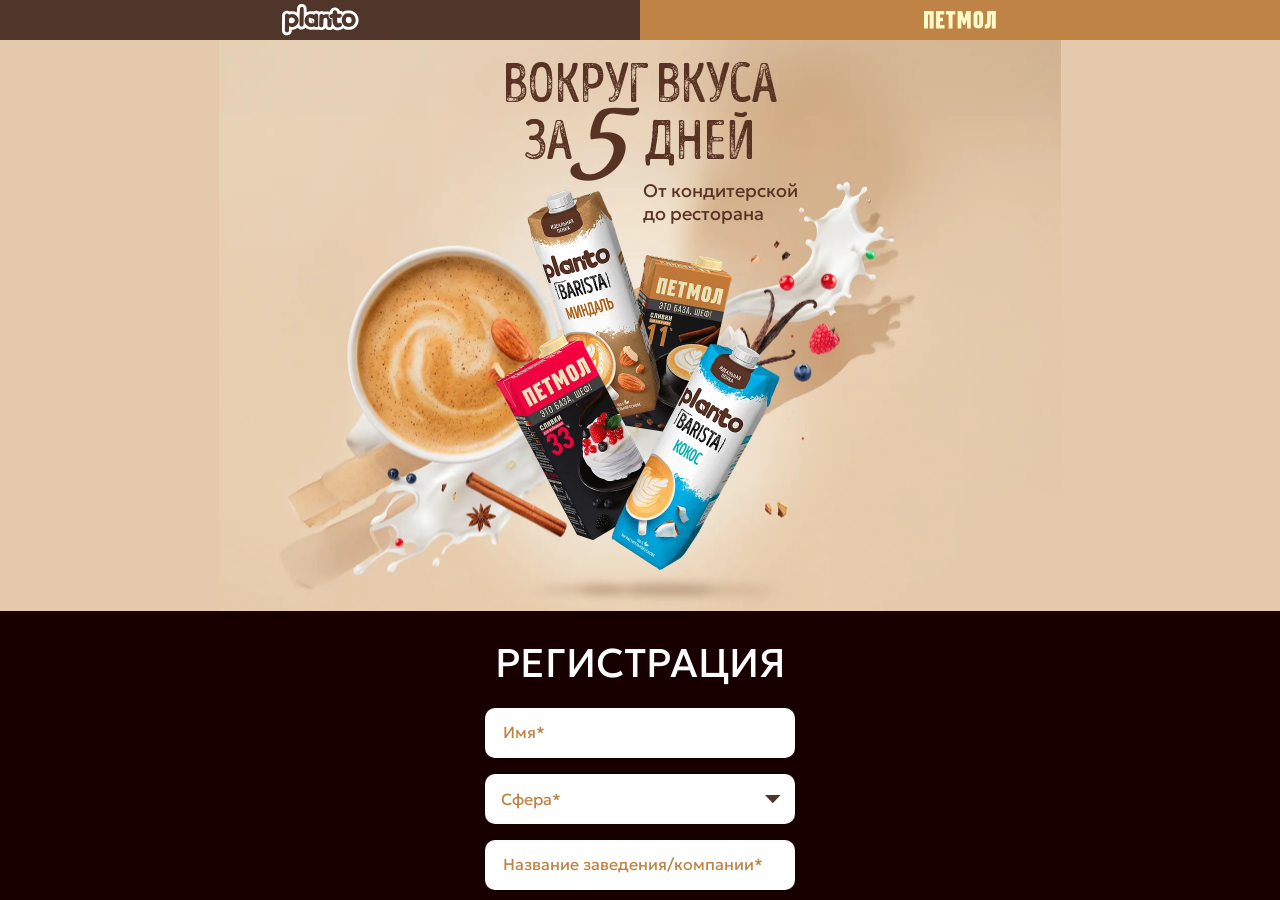
==== registration.html @ fcbcad09 "registration page" ====
<!doctype html>
<html lang="ru">
  <head>
    <meta charset="UTF-8" />
    <meta name="viewport" content="width=device-width, initial-scale=1.0" />
    <meta http-equiv="X-UA-Compatible" content="IE=edge" />
    <meta name="theme-color" content="#EBDBCA" />
    <meta name="description" content="Вокруг вкуса за 5 дней" />
    <link rel="icon" type="image/x-icon" href="./assets/img/favicon.ico" />
    <link rel="stylesheet" type="text/css" href="./assets/css/choices.min.css" />
    <link rel="stylesheet" type="text/css" href="./assets/css/styles.min.css?v=1.0" />
    <title>Вокруг вкуса за 5 дней</title>
  </head>
  <body>
    <div class="body">
      <!--PRELOADER-->
      <div class="preloader" data-preloader>
        <div class="preloader-content">
          <img src="./assets/img/header/planto.svg" alt="Planto" width="120" />
          <img src="./assets/img/header/petmol.svg" alt="Petmol" width="140" />
        </div>
      </div>

      <!--HEADER-->
      <header class="header">
        <a href="https://planto-club.ru/" target="_blank" class="inner">
          <img src="./assets/img/header/planto.svg" alt="Planto" width="77" />
        </a>
        <a href="https://mypetmol.ru/" target="_blank" class="inner">
          <img src="./assets/img/header/petmol.svg" alt="Petmol" width="72" />
        </a>
      </header>

      <main class="main">
        <!--SECTION HERO-->
        <section class="section section--hero">
          <h1 class="hero-title">ВОКРУГ ВКУСА <br />ЗА <span>5</span> ДНЕЙ</h1>
          <p class="hero-subtitle">От кондитерской <br />до&nbsp;ресторана</p>
          <img src="./assets/img/hero/image.webp" class="hero-image" alt="" />
        </section>

        <!--SECTION FORM-->
        <section class="section section--form">
          <div class="container">
            <h2 class="title">Регистрация</h2>

            <script>
              const registerSubmit = e => {
                e.preventDefault();
                const formData = new FormData(e.target);
                const json = Object.fromEntries(formData.entries());
                console.log(json);
              };
            </script>

            <form action="#" class="form" novalidate onsubmit="registerSubmit(event)">
              <label class="label">
                <input type="text" name="name" class="input" required placeholder="&nbsp;" />
                <p class="placeholder">Имя*</p>
              </label>

              <label class="label label--select">
                <select name="sphere" class="input" data-select required data-select-collection="sphere">
                  <option value="" selected disabled hidden>Сфера*</option>
                  <option value="horeca">Horeca</option>
                  <option value="sphere2">Сфера 2</option>
                  <option value="sphere3">Сфера 3</option>
                </select>
              </label>

              <!--Коллекция полей для horeca-->
              <fieldset data-collection="sphere" data-collection-name="horeca">
                <fieldset>
                  <p class="radio-description">Используете растительные <br />напитки в бизнесе?</p>
                  <label class="label label--radio">
                    <input type="radio" name="some-name1" class="radio" value="Да" />
                    <p class="label__text">Да</p>
                  </label>
                  <label class="label label--radio">
                    <input type="radio" name="some-name1" class="radio" value="Нет" />
                    <p class="label__text">Нет</p>
                  </label>
                </fieldset>

                <fieldset>
                  <p class="radio-description">Потребление сливок <br />в&nbsp;бизнесе.</p>
                  <label class="label label--radio">
                    <input type="radio" name="some-name2" class="radio" value="Да" />
                    <p class="label__text">Да</p>
                  </label>
                  <label class="label label--radio">
                    <input type="radio" name="some-name2" class="radio" value="Нет" />
                    <p class="label__text">Нет</p>
                  </label>
                </fieldset>

                <label class="label">
                  <input type="text" name="liters" class="input" inputmode="decimal" placeholder="&nbsp;" />
                  <p class="placeholder">Количество литров</p>
                </label>
              </fieldset>

              <!--Коллекция полей для sphere2-->
              <fieldset data-collection="sphere" data-collection-name="sphere2">
                <p>Добавить поля для сферы 2 ...</p>
              </fieldset>

              <!--Коллекция полей для sphere3-->
              <fieldset data-collection="sphere" data-collection-name="sphere3">
                <p>Добавить поля для сферы 3 ...</p>
              </fieldset>

              <label class="label">
                <input type="text" name="company-name" class="input" required placeholder="&nbsp;" />
                <p class="placeholder">Название заведения/компании*</p>
              </label>

              <label class="label">
                <input type="text" name="company-face" class="input" required placeholder="&nbsp;" />
                <p class="placeholder">Юр.Лицо Компании*</p>
              </label>

              <label class="label label--select">
                <select name="position" class="input" data-select required>
                  <option value="" selected disabled hidden>Должность*</option>
                  <option value="boss">Директор</option>
                  <option value="driver">Водитель</option>
                  <option value="barista">Бариста</option>
                </select>
              </label>

              <label class="label">
                <input type="email" name="email" class="input" required placeholder="&nbsp;" />
                <p class="placeholder">Емейл*</p>
              </label>

              <label class="label">
                <input type="tel" name="phone" class="input" placeholder="&nbsp;" />
                <p class="placeholder">Телефон</p>
              </label>

              <label class="label label--checkbox">
                <input type="checkbox" name="confirmation" class="checkbox" required />
                <p class="label__text">
                  <span
                    >Нажимая на&nbsp;кнопку, вы&nbsp;даете согласие на&nbsp;обработку персональных данных, которая осуществляется в&nbsp;соответствии
                    с&nbsp; <a href="#">Политикой конфиденциальности</a>
                  </span>
                </p>
              </label>

              <label class="label label--checkbox">
                <input class="checkbox" required type="checkbox" name="confirmation2" />
                <p class="label__text">
                  <span>Я соглашаюсь с&nbsp;<a href="#">Пользовательским соглашением</a></span>
                </p>
              </label>

              <button type="submit" class="button full"><span>Отправиль</span></button>
            </form>
          </div>
        </section>
      </main>

      <!--FOOTER-->
      <footer class="footer">
        <ul class="footer-navigation">
          <li><a href="#" target="_blank">Политика конфиденциальности</a></li>
          <li><a href="#" target="_blank">Пользовательское соглашение</a></li>
          <li><a href="#" target="_blank">Согласие на обработку персданных</a></li>
        </ul>

        <ul class="footer-links">
          <li><a href="https://planto-club.ru/" target="_blank">planto-club.ru</a></li>
          <li><a href="https://mypetmol.ru/" target="_blank">mypetmol.ru</a></li>
        </ul>
      </footer>

      <!--COOKIE MESSAGE-->
      <div class="cookie-message" data-cookie-message>
        <button class="popup-close" data-close-cookie></button>
        <p>
          Сайт использует Cookie, что&nbsp;позволяет&nbsp;получать информацию о&nbsp;вас. Продолжая использовать сайт, вы&nbsp;соглашаетесь
          с&nbsp;обработкой персональных данных, собираемых с&nbsp;использованием метрических программ в&nbsp;целях анализа посещения&nbsp;сайта.
        </p>
        <div class="buttons">
          <button type="button " class="button black" data-accept-cookie><span>Принимаю</span></button>
          <a href="#" class="button"><span>Пользовательское соглашение</span></a>
        </div>
      </div>
    </div>

    <!--POPUPS-->
    <div class="backdrop" data-backdrop>
      <div class="popup" data-popup>
        <!--AUTH POPUP-->
        <div class="popup-content" id="cookie">
          <button class="popup-close" data-popup-close></button>
          <p class="popup-text">
            Сайт использует Cookie, что&nbsp;позволяет получать информацию о&nbsp;вас. Продолжая использовать сайт, вы&nbsp;соглашаетесь
            с&nbsp;обработкой персональных данных, собираемых с&nbsp;использованием метрических программ в&nbsp;целях анализа посещения сайта.
          </p>
        </div>

        <!--AUTH POPUP-->
        <div class="popup-content" id="test">
          <button class="popup-close" data-popup-close></button>
          <p class="popup-text">
            Сайт использует Cookie, что&nbsp;позволяет получать информацию о&nbsp;вас. Продолжая использовать сайт, вы&nbsp;соглашаетесь
            с&nbsp;обработкой персональных данных, собираемых с&nbsp;использованием метрических программ в&nbsp;целях анализа посещения сайта.
          </p>
        </div>
      </div>
    </div>

    <script src="./assets/js/plugins/iMask.js"></script>
    <script src="./assets/js/plugins/choices.min.js"></script>
    <script src="./assets/js/scripts.js" type="module" defer></script>
  </body>
</html>
---- assets/css/choices.min.css ----
.choices{position:relative;overflow:hidden;margin-bottom:var(--choices-guttering, 24px);font-size:var(--choices-font-size-lg, 16px)}.choices:focus{outline:0}.choices:last-child{margin-bottom:0}.choices.is-open{overflow:visible}.choices.is-disabled :is(.choices__inner,.choices__input){background-color:var(--choices-bg-color-disabled, #eaeaea);cursor:not-allowed!important;-webkit-user-select:none;user-select:none}.choices.is-disabled .choices__item{cursor:not-allowed;color:var(--choices-item-disabled-color, #fff)}.choices [hidden]{position:absolute;inset:0;pointer-events:none;opacity:0}.choices[data-type*=select-one]{cursor:pointer}.choices[data-type*=select-one] .choices__inner{padding-bottom:var(--choices-inner-one-padding, 7.5px)}.choices[data-type*=select-one] .choices__input{display:block;width:var(--choices-width, 100%);padding:var(--choices-dropdown-item-padding, 10px);border-bottom:var(--choices-base-border, 1px solid) var(--choices-keyline-color, #ddd);background-color:var(--choices-bg-color-dropdown, #fff);margin:0}.choices[data-type*=select-one] .choices__button{background-image:var(--choices-icon-cross-inverse, url("[data-uri]"));padding:0;background-size:8px;position:absolute;top:50%;right:0;margin-top:-10px;margin-right:25px;height:20px;width:20px;border-radius:10em;opacity:.25}.choices[data-type*=select-one] .choices__button:is(:hover,:focus){opacity:var(--choices-button-opacity-hover, 1)}.choices[data-type*=select-one] .choices__button:focus{box-shadow:0 0 0 2px var(--choices-highlight-color, #005F75)}.choices[data-type*=select-one] .choices__item[data-placeholder] .choices__button{display:none}.choices[data-type*=select-one]::after{content:"";height:0;width:0;border-style:solid;border-color:var(--choices-text-color, #333) transparent transparent transparent;border-width:var(--choices-arrow-size, 5px);position:absolute;right:var(--choices-arrow-right, 11.5px);top:50%;margin-top:var(--choices-arrow-margin-top, -2.5px);pointer-events:none}.choices[data-type*=select-one].is-open::after{border-color:transparent transparent var(--choices-text-color, #333);margin-top:var(--choices-arrow-margin-top-open, -7.5px)}.choices[data-type*=select-one][dir=rtl]::after{left:11.5px;right:auto}.choices[data-type*=select-one][dir=rtl] .choices__button{right:auto;left:0;margin-left:25px;margin-right:0}.choices:is([data-type*=select-multiple],[data-type*=text]) .choices__inner{cursor:text}.choices:is([data-type*=select-multiple],[data-type*=text]) .choices__button{position:relative;display:inline-block;margin:0 calc(var(--choices-button-offset, 8px)*-.5)0 var(--choices-button-offset, 8px);padding-left:calc(var(--choices-button-offset, 8px)*2);border-left:1px solid color-mix(in srgb,var(--choices-primary-color, #005F75) 90%,var(--choices-darken, black));background-image:var(--choices-icon-cross, url("[data-uri]"));background-size:var(--choices-button-dimension, 8px);width:var(--choices-button-dimension, 8px);line-height:var(--choices-button-line-height, 1);border-radius:var(--choices-button-border-radius, 0);opacity:var(--choices-button-opacity, 0.75)}.choices:is([data-type*=select-multiple],[data-type*=text]) .choices__button:is(:hover,:focus){--choices-button-opacity:var(--choices-button-opacity-hover, 1)}.choices__inner{display:inline-block;vertical-align:top;width:var(--choices-width, 100%);background-color:var(--choices-bg-color, #f9f9f9);padding:var(--choices-inner-padding, 7.5px 7.5px 3.75px);border:var(--choices-base-border, 1px solid) var(--choices-keyline-color, #ddd);border-radius:var(--choices-border-radius, 2.5px);font-size:var(--choices-font-size-md, 14px);min-height:var(--choices-input-height, 44px);overflow:hidden}.is-focused .choices__inner,.is-open .choices__inner{border-color:color-mix(in srgb,var(--choices-keyline-color, #ddd) 85%,var(--choices-darken, black))}.is-open .choices__inner{border-radius:var(--choices-border-radius, 2.5px) var(--choices-border-radius, 2.5px)0 0}.is-invalid .choices__inner{border-color:var(--choices-invalid-color, #d33141)}.is-flipped.is-open .choices__inner{border-radius:0 0 var(--choices-border-radius, 2.5px) var(--choices-border-radius, 2.5px)}.choices__list{margin:0;padding-left:0;list-style:none}.choices__list--single{display:inline-block;padding:var(--choices-list-single-padding, 4px 16px 4px 4px)}[dir=rtl] .choices__list--single{padding-right:4px;padding-left:16px}.choices__list--single,.choices__list--single .choices__item{width:var(--choices-width, 100%)}.choices__list--multiple{display:inline}.choices__list--multiple .choices__item{display:inline-block;vertical-align:middle;border-radius:var(--choices-border-radius-item, 20px);padding:var(--choices-multiple-item-padding, 4px 10px);font-size:var(--choices-font-size-sm, 12px);font-weight:500;margin-right:var(--choices-multiple-item-margin, 3.75px);margin-bottom:var(--choices-multiple-item-margin, 3.75px);background-color:var(--choices-primary-color, #005F75);border:1px solid color-mix(in srgb,var(--choices-primary-color, #005F75) 95%,var(--choices-darken, black));color:var(--choices-item-color, #fff);word-break:break-all;box-sizing:border-box}.choices__list--multiple .choices__item[data-deletable]{padding-right:5px}[dir=rtl] .choices__list--multiple .choices__item{margin-right:0;margin-left:var(--choices-multiple-item-margin, 3.75px)}.choices__list--multiple .choices__item.is-highlighted{background-color:color-mix(in srgb,var(--choices-primary-color, #005F75) 95%,var(--choices-darken, black));border:1px solid color-mix(in srgb,var(--choices-primary-color, #005F75) 90%,var(--choices-darken, black))}.is-disabled .choices__list--multiple .choices__item{background-color:color-mix(in srgb,var(--choices-disabled-color, #eaeaea) 75%,var(--choices-darken, black));border:1px solid color-mix(in srgb,var(--choices-disabled-color, #eaeaea) 65%,var(--choices-darken, black))}.choices__list--dropdown,.choices__list[aria-expanded]{display:none;z-index:var(--choices-z-index, 1);position:absolute;width:var(--choices-width, 100%);background-color:var(--choices-bg-color-dropdown, #fff);border:var(--choices-base-border, 1px solid) var(--choices-keyline-color, #ddd);top:100%;margin-top:-1px;border-bottom-left-radius:var(--choices-border-radius, 2.5px);border-bottom-right-radius:var(--choices-border-radius, 2.5px);overflow:hidden;word-break:break-all}.is-active.choices__list--dropdown,.is-active.choices__list[aria-expanded]{display:block}.is-open .choices__list--dropdown,.is-open .choices__list[aria-expanded]{border-color:color-mix(in srgb,var(--choices-keyline-color, #ddd) 85%,var(--choices-darken, black))}.is-flipped .choices__list--dropdown,.is-flipped .choices__list[aria-expanded]{top:auto;bottom:100%;margin-top:0;margin-bottom:-1px;border-radius:.25rem .25rem 0 0}.choices__list--dropdown .choices__list,.choices__list[aria-expanded] .choices__list{position:relative;max-height:300px;overflow:auto;-webkit-overflow-scrolling:touch;will-change:scroll-position}.choices__list--dropdown .choices__item,.choices__list[aria-expanded] .choices__item{position:relative;padding:var(--choices-dropdown-item-padding, 10px);font-size:var(--choices-font-size-md, 14px)}[dir=rtl] .choices__list--dropdown .choices__item,[dir=rtl] .choices__list[aria-expanded] .choices__item{text-align:right}@media (min-width:640px){.choices__list--dropdown .choices__item--selectable.is-highlighted[data-select-text],.choices__list[aria-expanded] .choices__item--selectable.is-highlighted[data-select-text]{padding-right:100px}.choices__list--dropdown .choices__item--selectable.is-highlighted[data-select-text]::after,.choices__list[aria-expanded] .choices__item--selectable.is-highlighted[data-select-text]::after{content:attr(data-select-text);font-size:var(--choices-font-size-sm, 12px);position:absolute;right:10px;top:50%;transform:translateY(-50%)}[dir=rtl] .choices__list--dropdown .choices__item--selectable.is-highlighted[data-select-text],[dir=rtl] .choices__list[aria-expanded] .choices__item--selectable.is-highlighted[data-select-text]{text-align:right;padding-left:100px;padding-right:10px}[dir=rtl] .choices__list--dropdown .choices__item--selectable.is-highlighted[data-select-text]::after,[dir=rtl] .choices__list[aria-expanded] .choices__item--selectable.is-highlighted[data-select-text]::after{right:auto;left:10px}}.choices__list--dropdown .choices__item--selectable.is-selected::after,.choices__list[aria-expanded] .choices__item--selectable.is-selected::after{content:none!important}.choices__list--dropdown .choices__item--selectable.is-highlighted,.choices__list--dropdown .choices__item--selectable.is-selected,.choices__list[aria-expanded] .choices__item--selectable.is-highlighted,.choices__list[aria-expanded] .choices__item--selectable.is-selected{background-color:var(--choices-highlighted-color, #f2f2f2)}.choices__item{cursor:default}.choices__item--selectable{cursor:pointer}.choices__item--disabled{cursor:not-allowed;-webkit-user-select:none;user-select:none;opacity:.5}.choices__heading{font-weight:600;font-size:12px;padding:10px;border-bottom:1px solid color-mix(in srgb,var(--choices-keyline-color, #ddd) 90%,var(--choices-lighten, white));color:gray}.choices__button{text-indent:-9999px;appearance:none;border:0;background-color:transparent;background-repeat:no-repeat;background-position:center;cursor:pointer}.choices__button:focus,.choices__input:focus{outline:0}.choices__input{display:inline-block;vertical-align:baseline;background-color:var(--choices-bg-color, #f9f9f9);font-size:var(--choices-font-size-md, 14px);margin-bottom:var(--choices-input-margin-bottom, 5px);border:0;border-radius:0;max-width:var(--choices-width, 100%);padding:var(--choices-input-padding, 4px 0 4px 2px)}.choices__input::-webkit-search-cancel-button,.choices__input::-webkit-search-decoration,.choices__input::-webkit-search-results-button,.choices__input::-webkit-search-results-decoration{display:none}.choices__input::-ms-clear,.choices__input::-ms-reveal{display:none;width:0;height:0}[dir=rtl] .choices__input{padding-right:2px;padding-left:0}.choices__placeholder{opacity:var(--choices-placeholder-opacity, 0.5)}
---- assets/css/styles.min.css ----
:root{--font: 'geologica', 'Segoe UI', system-ui, -apple-system, Arial, sans-serif;--inter: 'introhead-b', 'Segoe UI', system-ui, sans-serif;--lifehack: 'lifehack', 'Segoe UI', system-ui, cursive, sans-serif;--fs: 14px;--lh: 1.24;--white: #ffffff;--black: #180000;--red: #ff001d;--gray: #f0f0f0;--bg: #ebdbca;--color: #583324;--light_biege: #ebdbca;--brown: #4f352a;--biege: #bf8445;--color: #583324;--invalid: #ff001d}:root{font-synthesis:none;text-rendering:optimizeLegibility;-webkit-font-smoothing:antialiased;-moz-osx-font-smoothing:grayscale;outline:none;-webkit-tap-highlight-color:rgba(0,0,0,0);-webkit-backface-visibility:hidden;backface-visibility:hidden}*,*:before,*:after{padding:0;margin:0;-webkit-box-sizing:border-box;box-sizing:border-box;-webkit-tap-highlight-color:rgba(0,0,0,0)}html,body,.body{font-family:var(--font);font-size:var(--fs);color:var(--color);font-weight:400;height:100%;z-index:0}.body{display:grid;width:100%;position:relative;min-height:100vh;grid-template-rows:auto 1fr auto;overflow-x:hidden;overflow-y:auto;-ms-scroll-chaining:none;overscroll-behavior:none;background:var(--bg);-webkit-overflow-scrolling:touch}img{display:block;-o-object-fit:cover;object-fit:cover;-webkit-user-select:none;-moz-user-select:none;-ms-user-select:none;user-select:none}h1,h2,h3,h4,h5,h6,b strong{color:inherit}a{color:inherit;text-decoration:none}ul,ol,menu{list-style:none}fieldset{border:none}button{position:relative;border:none;cursor:pointer;background:none;color:inherit}button:disabled{cursor:auto;pointer-events:none;opacity:.5}.main{display:block;-webkit-box-flex:1;-ms-flex:1;flex:1;-webkit-box-pack:center;-ms-flex-pack:center;justify-content:center;-webkit-box-align:start;-ms-flex-align:start;align-items:flex-start;-ms-flex-line-pack:start;align-content:flex-start;position:relative;width:100%;height:auto}.container{display:block;position:relative;margin:0 auto;width:100%;max-width:420px;padding:0px 16px;z-index:1}.section{display:block;width:100%;position:relative;overflow:hidden;z-index:1}.section.full{min-height:100svh}.section.visible{overflow:visible}.cookie-message{display:-webkit-box;display:-ms-flexbox;display:flex;position:fixed;width:100vw;left:0px;bottom:-1px;padding:40px;border-radius:30px 30px 0px 0px;background:var(--light_biege);-ms-flex-wrap:wrap;flex-wrap:wrap;-webkit-box-pack:center;-ms-flex-pack:center;justify-content:center;-webkit-box-align:center;-ms-flex-align:center;align-items:center;-ms-flex-line-pack:center;align-content:center;text-align:center;gap:28px;-webkit-transition:-webkit-transform .5s ease-in-out 0s;transition:-webkit-transform .5s ease-in-out 0s;transition:transform .5s ease-in-out 0s;transition:transform .5s ease-in-out 0s, -webkit-transform .5s ease-in-out 0s;-webkit-transform:translate(0%, 102%);-ms-transform:translate(0%, 102%);transform:translate(0%, 102%);z-index:100}.cookie-message.active{-webkit-transform:translate(0%, 0%);-ms-transform:translate(0%, 0%);transform:translate(0%, 0%)}.cookie-message p{max-width:940px;font-size:15px;font-weight:300;line-height:1.3}@media(min-width: 1650px){.cookie-message p{text-align:left}}.cookie-message .buttons{display:-webkit-inline-box;display:-ms-inline-flexbox;display:inline-flex;width:auto}.cookie-message .buttons .button{padding:0px 24px;min-width:295px}.preloader{display:-webkit-box;display:-ms-flexbox;display:flex;-webkit-box-pack:center;-ms-flex-pack:center;justify-content:center;-webkit-box-align:center;-ms-flex-align:center;align-items:center;-ms-flex-line-pack:center;align-content:center;position:fixed;overflow:hidden;width:100%;height:100%;left:0px;top:0px;z-index:200;background:var(--biege);-webkit-transition:1s;transition:1s;opacity:1;visibility:visible;pointer-events:all}.preloader.hidden{pointer-events:none;opacity:0}.preloader.hidden span{-webkit-transform:scale(0);-ms-transform:scale(0);transform:scale(0)}.preloader-content{display:-webkit-inline-box;display:-ms-inline-flexbox;display:inline-flex;position:relative;width:auto;-webkit-box-orient:vertical;-webkit-box-direction:normal;-ms-flex-direction:column;flex-direction:column;-webkit-box-pack:center;-ms-flex-pack:center;justify-content:center;-webkit-box-align:center;-ms-flex-align:center;align-items:center;-ms-flex-line-pack:center;align-content:center;gap:4px}@font-face{font-family:"geologica";src:url("../fonts/geologica-light.woff2") format("woff2");font-weight:300;font-style:normal;font-display:swap}@font-face{font-family:"geologica";src:url("../fonts/geologica-regular.woff2") format("woff2");font-weight:400;font-style:normal;font-display:swap}@font-face{font-family:"geologica";src:url("../fonts/geologica-semibold.woff2") format("woff2");font-weight:600;font-style:normal;font-display:swap}@font-face{font-family:"introhead-b";src:url("../fonts/introhead-b.woff2") format("woff2");font-weight:400;font-style:normal;font-display:swap}@font-face{font-family:"lifehack";src:url("../fonts/lifehack.woff2") format("woff2");font-weight:400;font-style:normal;font-display:swap}.title{display:block;width:100%;margin:0 auto;font-size:40px;line-height:1;text-align:center;font-family:var(--font);font-weight:400;text-transform:uppercase}:root{--input-font-family: var(--font);--input-font-size: 16px;--input-font-weight: 400;--input-text-transform: auto;--input-height: 50px;--input-padding: 0px 16px;--input-background: var(--white);--input-border: 2px solid var(--white);--input-border-radius: 10px;--input-color: var(--brown);--input-placeholder-color: var(--biege);--input-placeholder-opacity: 1;--invalid-border: 2px solid var(--invalid);--invalid-color: var(--invalid);--form-gap: 16px 18px}.form{display:-webkit-box;display:-ms-flexbox;display:flex;position:relative;-ms-flex-wrap:wrap;flex-wrap:wrap;width:100%;margin-left:auto;margin-right:auto;gap:var(--form-gap)}.form fieldset{display:-webkit-box;display:-ms-flexbox;display:flex;position:relative;width:100%;gap:var(--form-gap);-ms-flex-wrap:wrap;flex-wrap:wrap}.form fieldset>.inputError{margin-top:-14px}.form fieldset>.inputError span{padding:0;padding-left:6px}.form fieldset[data-collection]{display:none}.form fieldset[data-collection].active{display:-webkit-box;display:-ms-flexbox;display:flex}.label{display:block;width:100%;position:relative;z-index:1;color:inherit}.label.label--checkbox .inputError span,.label.label--radio .inputError span{padding-left:32px}.label.label--radio{display:inline-block;width:auto}.label.label--select{z-index:5}.label .label__text{display:block;padding:0px 4px;font-size:12px;font-family:var(--font);line-height:100%;font-weight:300;text-align:left;padding-bottom:5px}.label .placeholder{display:-webkit-box;display:-ms-flexbox;display:flex;position:absolute;width:0px;height:var(--input-height);left:17.5px;top:-1px;-ms-flex-wrap:wrap;flex-wrap:wrap;-webkit-box-pack:start;-ms-flex-pack:start;justify-content:flex-start;-webkit-box-align:center;-ms-flex-align:center;align-items:center;-ms-flex-line-pack:center;align-content:center;font-size:var(--input-font-size);color:var(--input-placeholder-color);opacity:var(--input-placeholder-opacity);-webkit-transform:scale(1) translate(0px, 0px);-ms-transform:scale(1) translate(0px, 0px);transform:scale(1) translate(0px, 0px);-webkit-transition:-webkit-transform .2s;transition:-webkit-transform .2s;transition:transform .2s;transition:transform .2s, -webkit-transform .2s;pointer-events:none;white-space:nowrap}.input{width:100%;height:var(--input-height);background:var(--input-background);border:var(--input-border);border-radius:var(--input-border-radius);font-family:var(--input-font-family);font-size:var(--input-font-size);font-weight:var(--input-font-weight);color:var(--input-color);padding:var(--input-padding);text-transform:var(--input-text-transform);outline:none;-webkit-appearance:none;-moz-appearance:none;appearance:none;-webkit-transition:.3s;transition:.3s;-webkit-box-shadow:none;box-shadow:none;resize:none}.input::-webkit-input-placeholder{color:var(--input-placeholder-color);opacity:var(--input-placeholder-opacity);-webkit-transition:opacity .3s ease 0s;transition:opacity .3s ease 0s}.input::-moz-placeholder{color:var(--input-placeholder-color);opacity:var(--input-placeholder-opacity);-moz-transition:opacity .3s ease 0s;transition:opacity .3s ease 0s}.input:-ms-input-placeholder{color:var(--input-placeholder-color);opacity:var(--input-placeholder-opacity);-ms-transition:opacity .3s ease 0s;transition:opacity .3s ease 0s}.input::-ms-input-placeholder{color:var(--input-placeholder-color);opacity:var(--input-placeholder-opacity);-ms-transition:opacity .3s ease 0s;transition:opacity .3s ease 0s}.input::placeholder{color:var(--input-placeholder-color);opacity:var(--input-placeholder-opacity);-webkit-transition:opacity .3s ease 0s;transition:opacity .3s ease 0s}.input:focus::-webkit-input-placeholder{opacity:0}.input:focus::-moz-placeholder{opacity:0}.input:focus:-ms-input-placeholder{opacity:0}.input:focus::-ms-input-placeholder{opacity:0}.input:focus::placeholder{opacity:0}.input.input--textarea{height:100px}.input.invalid{border:var(--invalid-border);color:var(--invalid)}.input:not(:-moz-placeholder)+.placeholder{transform:scale(0.7) translate(0px, -20px)}.input:not(:-ms-input-placeholder)+.placeholder{-ms-transform:scale(0.7) translate(0px, -20px);transform:scale(0.7) translate(0px, -20px)}.input:focus+.placeholder,.input:not(:placeholder-shown)+.placeholder{-webkit-transform:scale(0.7) translate(0px, -20px);-ms-transform:scale(0.7) translate(0px, -20px);transform:scale(0.7) translate(0px, -20px)}.input:-webkit-autofill{-webkit-box-shadow:0 0 0px 1000px rgba(0,0,0,0) inset !important;box-shadow:0 0 0px 1000px rgba(0,0,0,0) inset !important;-webkit-text-fill-color:var(--input-color) !important;font-size:var(--input-font-size) !important;font-family:var(--input-font-family) !important;-webkit-transition:background-color 9999s ease-in-out 0s;transition:background-color 9999s ease-in-out 0s}.inputError{display:block;width:100%;height:0px;position:relative;left:0px;text-align:left;overflow:hidden;-webkit-transition:.3s;transition:.3s;z-index:4;pointer-events:none}.inputError span{display:inline-block;position:relative;padding:5px 0px 0px 16px;color:var(--invalid);font-size:10px;font-family:var(--font);top:0px;left:0px}.radio,.checkbox{display:none}.radio+.label__text,.checkbox+.label__text{display:-webkit-inline-box;display:-ms-inline-flexbox;display:inline-flex;-ms-flex-wrap:wrap;flex-wrap:wrap;-webkit-box-align:center;-ms-flex-align:center;align-items:center;-ms-flex-line-pack:center;align-content:center;position:relative;padding:0px;min-height:24px;padding-left:32px;color:inherit;opacity:1;cursor:pointer;line-height:1}.radio+.label__text span,.checkbox+.label__text span{display:inline;font-size:12px;line-height:1.2}.radio+.label__text span a,.checkbox+.label__text span a{display:inline;width:auto;margin:0;text-align:left;color:var(--biege)}.radio+.label__text:before,.checkbox+.label__text:before{content:"";display:block;position:absolute;left:0px;top:0px;width:24px;height:24px;border-radius:6px;border:1px solid var(--gray);background:var(--gray);-webkit-transition:border .3s;transition:border .3s}.radio:checked+.label__text:before,.checkbox:checked+.label__text:before{background:var(--gray) url("../img/svg/checkbox.svg") no-repeat center center;background-size:100% 100%}.radio.invalid+.label__text:before,.checkbox.invalid+.label__text:before{border:1px solid var(--invalid)}.radio+.label__text{width:auto}.radio+.label__text:before{border-radius:24px;border:1px solid var(--gray);background:var(--gray)}.radio:checked+.label__text:before{background:var(--gray) url("../img/svg/radio.svg") no-repeat center center;background-size:100% 100%}.radio.invalid+.label__text:before{border:1px solid var(--invalid)}.radio-description{display:inline-block;width:auto;font-size:12px;font-weight:300;-webkit-box-flex:1;-ms-flex:1;flex:1;margin-top:-2px;padding-left:6px}.choices{background:none;border-radius:10px;width:100%;height:50px !important;background:var(--white);font-family:var(--font);text-align:left;border:none;margin:0 auto;z-index:10}.choices.is-open{border-radius:10px 10px 0px 0px}.choices.is-open.is-flipped{border-radius:0px 0px 10px 10px}.choices.is-open.is-flipped .choices__list--dropdown{border-radius:10px 10px 0px 0px !important}.choices.is-open .choices__inner{border-radius:10px 10px 0px 0px}.choices[data-type*=select-one] .choices__input{padding:0;border-bottom:none;background-color:none;margin:0;min-height:50px}.choices__inner{width:calc(100% - 40px);height:50px;text-align:left;border:none;padding:0 !important;background-color:rgba(0,0,0,0);border-radius:0px 0px 10px 10px;font-size:16px;font-weight:400;color:var(--black);overflow:hidden}.choices__list{border:none !important;overflow:hidden;padding:0px;background:none}.choices__list.choices__list--single{background:none !important;padding:0px 16px !important}.choices__list.choices__list--single>.choices__item{margin:0;height:50px;padding:0px !important;font-size:16px;margin-top:0}.choices__list--dropdown [data-choice-disabled]{display:none}.choices__list--dropdown{left:0px;width:100% !important;border-radius:0px 0px 10px 10px !important;border:none !important;border-top:none !important;font-size:16px !important;font-weight:500;text-align:left;background:var(--white) !important}.choices__list--dropdown.is-active{background:none}.choices__list--dropdown .choices__item{background:var(--white);height:auto !important;opacity:1}.choices__list--dropdown .choices__item.is-highlighted{background:rgba(0,0,0,.1) !important}.choices__item{display:block;background:none;-webkit-box-shadow:none;box-shadow:none;font-size:16px !important;width:100%;margin:0 auto;padding:0px !important;color:var(--black)}.choices__item.choices__item--selectable{display:-webkit-box;display:-ms-flexbox;display:flex;-webkit-box-pack:start;-ms-flex-pack:start;justify-content:flex-start;-webkit-box-align:center;-ms-flex-align:center;align-items:center;-ms-flex-line-pack:center;align-content:center;height:50px;padding:6px 14px !important}.choices__item:before,.choices__item:after{content:none !important}.choices[data-type*=select-one]::after{width:24px;height:24px;border:none !important;margin:0 !important;top:50%;right:10px;background:url("../img/svg/select.svg") no-repeat center center;-webkit-transform:translate(0px, -50%) rotate(0deg);-ms-transform:translate(0px, -50%) rotate(0deg);transform:translate(0px, -50%) rotate(0deg);-webkit-transition:.3s;transition:.3s}.choices.is-open[data-type*=select-one]::after{-webkit-transform:translate(0px, -50%) rotate(180deg);-ms-transform:translate(0px, -50%) rotate(180deg);transform:translate(0px, -50%) rotate(180deg)}.choices__list--single .choices__placeholder{color:var(--biege) !important;font-size:16px !important;opacity:1 !important}.buttons{display:-webkit-box;display:-ms-flexbox;display:flex;position:relative;width:100%;-ms-flex-wrap:wrap;flex-wrap:wrap;-webkit-box-pack:center;-ms-flex-pack:center;justify-content:center;gap:12px}.button{display:-webkit-box;display:-ms-flexbox;display:flex;height:50px;-webkit-box-pack:center;-ms-flex-pack:center;justify-content:center;-webkit-box-align:center;-ms-flex-align:center;align-items:center;-ms-flex-line-pack:center;align-content:center;position:relative;overflow:hidden;border-radius:10px;padding:0px 30px;background:var(--biege)}.button span{display:block;font-family:var(--font);color:var(--white);font-weight:400;font-size:16px;line-height:1.5}.button>*{z-index:1;pointer-events:none}.button.black{background:var(--black)}.button.full{width:100%}.header{position:sticky;display:-webkit-box;display:-ms-flexbox;display:flex;-webkit-box-pack:justify;-ms-flex-pack:justify;justify-content:space-between;-webkit-box-align:center;-ms-flex-align:center;align-items:center;-ms-flex-line-pack:center;align-content:center;top:0px;left:0px;z-index:20;width:100%;height:40px;-ms-flex-negative:0;flex-shrink:0;background:var(--brown)}.header .inner{display:-webkit-box;display:-ms-flexbox;display:flex;-webkit-box-pack:center;-ms-flex-pack:center;justify-content:center;-webkit-box-align:center;-ms-flex-align:center;align-items:center;width:50%;height:40px}.header .inner:last-child{background:var(--biege)}.tabs{width:100%;display:block}.tabs-navigation{display:-webkit-box;display:-ms-flexbox;display:flex;position:relative;width:100%;-webkit-box-pack:stretch;-ms-flex-pack:stretch;justify-content:stretch;-webkit-box-align:center;-ms-flex-align:center;align-items:center;-ms-flex-line-pack:center;align-content:center;overflow:hidden;border-radius:24px 24px 0px 0px;background:var(--red-dark)}.tabs-navigation li{-webkit-box-flex:1;-ms-flex:1;flex:1}.tabs-navigation li:first-child{-webkit-box-flex:0;-ms-flex:none;flex:none;-ms-flex-negative:0;flex-shrink:0;width:36%}.tabs-navigation li button{display:-webkit-box;display:-ms-flexbox;display:flex;position:relative;width:100%;-ms-flex-wrap:wrap;flex-wrap:wrap;-webkit-box-pack:center;-ms-flex-pack:center;justify-content:center;-webkit-box-align:center;-ms-flex-align:center;align-items:center;-ms-flex-line-pack:center;align-content:center;min-height:66px;border-radius:24px 24px 0px 0px;background:rgba(0,0,0,0);-webkit-transition:.3s;transition:.3s;font-size:24px;font-weight:500;font-family:var(--font);text-transform:uppercase}@media(max-width: 767px){.tabs-navigation li button{min-height:56px;font-size:22px}}.tabs-navigation li button.active{background:var(--red);pointer-events:none}.tab{display:block;width:100%;position:relative;overflow:hidden;height:0px;opacity:0;-webkit-transition:.5s;transition:.5s}.tab.active{opacity:1}.section--accordeon{background:var(--white);padding-bottom:60px;overflow:visible}@media(max-width: 1023px){.section--accordeon{padding-bottom:40px}}@media(max-width: 767px){.section--accordeon .container{padding:0px 10px}}.section--accordeon__header{position:relative;background:var(--green);padding:10px 20px;border-radius:80px;cursor:pointer;-webkit-user-select:none;-moz-user-select:none;-ms-user-select:none;user-select:none;outline:none;color:var(--white)}@media(max-width: 767px){.section--accordeon__header{display:-webkit-box;display:-ms-flexbox;display:flex;padding-right:60px;padding-left:24px;min-height:80px;-webkit-box-align:center;-ms-flex-align:center;align-items:center}.section--accordeon__header .title{margin-right:auto;-webkit-box-pack:start;-ms-flex-pack:start;justify-content:flex-start;font-size:30px;text-align:left}.section--accordeon__header .title:before,.section--accordeon__header .title:after{content:none}}.section--accordeon__body{color:var(--black)}[data-accordeon]{display:block;position:relative;width:100%}[data-accordeon] [data-accordeon-header]{cursor:pointer;-webkit-user-select:none;-moz-user-select:none;-ms-user-select:none;user-select:none;outline:none;position:relative}[data-accordeon] [data-accordeon-header]:before{content:"";position:absolute;right:20px;top:50%;width:42px;height:42px;border-radius:42px;background:var(--red) url("../img/svg/arrow-down.svg") no-repeat center center;background-size:24px 12px;-webkit-transform:translate(0%, -50%) rotate(0deg);-ms-transform:translate(0%, -50%) rotate(0deg);transform:translate(0%, -50%) rotate(0deg);-webkit-transition:-webkit-transform .5s ease 0s;transition:-webkit-transform .5s ease 0s;transition:transform .5s ease 0s;transition:transform .5s ease 0s, -webkit-transform .5s ease 0s}@media(max-width: 1279px){[data-accordeon] [data-accordeon-header]:before{right:14px}}@media(max-width: 767px){[data-accordeon] [data-accordeon-header]:before{right:10px}}[data-accordeon].active>[data-accordeon-header]:before{-webkit-transform:translate(0%, -50%) rotate(180deg);-ms-transform:translate(0%, -50%) rotate(180deg);transform:translate(0%, -50%) rotate(180deg)}[data-accordeon-body]{display:block;position:relative;overflow:hidden;width:100%;height:0px}.section--hero{display:-webkit-box;display:-ms-flexbox;display:flex;-webkit-box-orient:vertical;-webkit-box-direction:normal;-ms-flex-direction:column;flex-direction:column;-webkit-box-align:center;-ms-flex-align:center;align-items:center;padding-top:24px;background:#e4c9ac url("../img/hero/bg.webp") no-repeat center top;background-size:842px auto}.hero-title{font-size:55.76px;line-height:.8;font-family:var(--inter);text-align:center;font-weight:400}.hero-title span{display:inline-block;position:relative;-webkit-transform:skewX(-20deg) translate(0px, 14px);-ms-transform:skewX(-20deg) translate(0px, 14px);transform:skewX(-20deg) translate(0px, 14px);font-size:100px;line-height:40px;font-family:var(--lifehack)}.hero-subtitle{display:block;position:relative;margin-top:14px;font-size:18px;-webkit-transform:translate(52%, 0%);-ms-transform:translate(52%, 0%);transform:translate(52%, 0%)}.hero-image{width:355px;max-width:100%;margin-top:-75px;margin-bottom:4px}.hero-greating{display:-webkit-box;display:-ms-flexbox;display:flex;position:relative;width:100%;-webkit-box-pack:center;-ms-flex-pack:center;justify-content:center;-webkit-box-align:end;-ms-flex-align:end;align-items:flex-end;-ms-flex-line-pack:end;align-content:flex-end;gap:16px;padding:0px 16px 28px 16px}.hero-greating img{width:50px;-ms-flex-negative:0;flex-shrink:0}.hero-greating h2{font-size:26px;font-family:var(--inter);color:Var(--biege)}.hero-greating p{font-size:13px;line-height:1.24;color:var(--brown)}.section--form{background:var(--black);color:var(--white);padding:32px 0px}.section--form .form{margin-top:25px;max-width:310px}.body.locked{overflow-x:hidden;overflow-y:hidden}.backdrop{-webkit-transform:translateZ(0);transform:translateZ(0);will-change:opacity;-webkit-backface-visibility:hidden;backface-visibility:hidden;-webkit-tap-highlight-color:rgba(0,0,0,0);display:grid;place-items:center;position:fixed;top:0;left:0;width:100%;height:100dvh;z-index:1000;overflow-x:hidden;overflow-y:scroll;-webkit-overflow-scrolling:touch;padding:34px 10px 20px 10px;backdrop-filter:blur(5px);-webkit-transition:opacity .5s ease-in-out 0s,visibility .5s ease-in-out 0s;transition:opacity .5s ease-in-out 0s,visibility .5s ease-in-out 0s;opacity:0;pointer-events:none;visibility:hidden}.backdrop.active{visibility:visible;opacity:1;pointer-events:all}.backdrop:before{content:"";display:block;position:absolute;pointer-events:none;left:-20px;right:-20px;top:-50px;width:calc(100% + 40px);height:calc(100% + 70px);background:rgba(0,0,0,.4);grid-area:1/1/2/2}.popup{position:relative;-webkit-transition:.5s;transition:.5s;-webkit-transform:translate(0px, 50px);-ms-transform:translate(0px, 50px);transform:translate(0px, 50px);opacity:0;z-index:1;-webkit-user-select:none;-moz-user-select:none;-ms-user-select:none;user-select:none;width:100%;pointer-events:none}.popup.visible{opacity:1;-webkit-transform:translate(0px, 0px);-ms-transform:translate(0px, 0px);transform:translate(0px, 0px)}.popup-close{display:block;position:absolute;width:32px;height:32px;right:8px;top:8px;cursor:pointer}.popup-close:after{content:"";display:block;width:100%;height:100%;-webkit-transition:-webkit-transform .3s;transition:-webkit-transform .3s;transition:transform .3s;transition:transform .3s, -webkit-transform .3s;-webkit-transform:rotate(0deg);-ms-transform:rotate(0deg);transform:rotate(0deg);background:url("../img/svg/close.svg") no-repeat center center/cover}.popup-close:hover:after{-webkit-transform:rotate(90deg);-ms-transform:rotate(90deg);transform:rotate(90deg)}.popup-content{display:-webkit-box;display:-ms-flexbox;display:flex;-webkit-box-orient:vertical;-webkit-box-direction:normal;-ms-flex-direction:column;flex-direction:column;-webkit-box-pack:center;-ms-flex-pack:center;justify-content:center;-webkit-box-align:center;-ms-flex-align:center;align-items:center;-ms-flex-line-pack:center;align-content:center;text-align:center;gap:18px;position:relative;margin:0 auto;width:100%;max-width:375px;-webkit-user-select:none;-moz-user-select:none;-ms-user-select:none;user-select:none;background:var(--red);color:var(--white);border-radius:20px;padding:32px}@media(max-width: 499px){.popup-content{padding:32px 20px}}.popup-content{-webkit-box-shadow:0px 10px 20px rgba(0,0,0,.25);box-shadow:0px 10px 20px rgba(0,0,0,.25);pointer-events:all}.popup-content .button{margin:0 auto}.popup-content .button.white:before,.popup-content .button.white:after{background:var(--black)}.popup-title,.popup-subtitle,.popup-text{display:block;width:100%;text-align:center;font-family:var(--font)}.popup-title.ta--l,.popup-subtitle.ta--l,.popup-text.ta--l{text-align:left}.popup-title{font-size:24px;line-height:1.24;font-weight:500}.popup-title.big{font-size:32px;line-height:1.1}.popup-subtitle{font-size:16px;line-height:1.4;font-weight:500}.popup-subtitle.big{font-size:20px}.popup-text{font-size:12px;line-height:1.4;font-weight:400}.popup-text.medium{font-size:14px}.popup-text.big{font-size:24px}.popup-link{display:block;font-family:var(--font);font-size:14px;line-height:1.1;font-weight:500;color:var(--yellow);cursor:pointer;margin:0 auto;margin-top:10px}.popup-link.under{text-decoration:none !important;border-bottom:1px solid var(--yellow)}.popup-link.ta--l{margin-left:0px}@media(hover: hover){.popup-link:hover{text-decoration:underline}}.register-check-list{display:-webkit-box;display:-ms-flexbox;display:flex;width:100%;margin-top:10px;margin-bottom:20px;-webkit-box-orient:vertical;-webkit-box-direction:normal;-ms-flex-direction:column;flex-direction:column;gap:20px;font-family:var(--font);text-align:left}.register-check-list li{position:relative;padding-left:40px;font-size:16px;font-weight:500}@media(max-width: 767px){.register-check-list li{font-size:14px}}.register-check-list li ul{display:-webkit-box;display:-ms-flexbox;display:flex;width:100%;-webkit-box-orient:vertical;-webkit-box-direction:normal;-ms-flex-direction:column;flex-direction:column;gap:5px;margin:5px 0px;padding-left:5px}.register-check-list li ul li{padding-left:0px;list-style:disc;list-style-position:inside;font-size:12px}.register-check-list li ul li span{font-size:16px}.register-check-list li img{position:absolute;width:32px;height:32px;left:0px;top:-5px}@media(max-width: 767px){.register-check-list li img{width:25px;height:25px;left:0px;top:-6px}}.example{display:-webkit-box;display:-ms-flexbox;display:flex;-webkit-box-orient:vertical;-webkit-box-direction:normal;-ms-flex-direction:column;flex-direction:column;-webkit-box-pack:center;-ms-flex-pack:center;justify-content:center;-webkit-box-align:center;-ms-flex-align:center;align-items:center;-ms-flex-line-pack:center;align-content:center;gap:10px}.example img{width:100%}.example span{font-size:12px;opacity:.7}.scanner{display:-webkit-box;display:-ms-flexbox;display:flex;position:relative;overflow:hidden;width:100%;height:200px;border-radius:20px;border:6px solid var(--yellow);background:var(--black);-ms-flex-wrap:wrap;flex-wrap:wrap;-webkit-box-pack:center;-ms-flex-pack:center;justify-content:center;-webkit-box-align:center;-ms-flex-align:center;align-items:center;-ms-flex-line-pack:center;align-content:center}.scanner video{width:100%;height:100%;z-index:1}.scanner .scanner__error{display:block;position:absolute;width:100%;padding:20px;text-align:center;font-size:13px;line-height:1.4;font-weight:400;color:var(--invalid);z-index:10}#subscribe-success{max-width:360px}#subscribe-success .title{font-size:24px;font-family:var(--montserrat)}#subscribe-success p{font-size:14px;font-family:var(--montserrat)}#subscribe-success .button{padding:20px 32px;background:var(--white);border-radius:50px}#subscribe-success .button span{color:var(--black);-webkit-transition:color .2s;transition:color .2s}@media(hover: hover){#subscribe-success .button:hover span{color:var(--white)}}#auth{max-width:375px;background:var(--red);border-radius:24px;padding:0}#auth .tabs{overflow:hidden}#auth .tab{background:var(--red);border-radius:0px 0px 24px 24px}#auth .form{padding:24px 40px 36px 40px}#auth [data-tab=auth-register] [data-tab="1"] .button[type=submit]{margin-top:14px}#add-register-info{max-width:375px;gap:10px;margin-top:50px}#add-register-info .button[type=submit]{margin-top:20px}#arrows-exchange,#arrows-exchange-error,#arrows-exchange-success{margin-top:25px}#arrows-exchange .arrows-exchange__image,#arrows-exchange-error .arrows-exchange__image,#arrows-exchange-success .arrows-exchange__image{width:100px;margin-top:-82px}#arrows-exchange form .button,#arrows-exchange-error form .button,#arrows-exchange-success form .button{margin-top:14px}#arrows-exchange .buttons,#arrows-exchange-error .buttons,#arrows-exchange-success .buttons{margin-top:14px}#arrows-exchange .popup-text,#arrows-exchange-error .popup-text,#arrows-exchange-success .popup-text{font-size:14px;max-width:280px}#cheque .buttons{margin-top:20px;gap:20px}#how-to-get-arrows{border-radius:clamp(20px,2.7778vw,40px);max-width:1240px;padding:54px 20px;background:var(--green)}@media(max-width: 1365px){#how-to-get-arrows{max-width:1100px;padding:40px 20px}}@media(max-width: 1279px){#how-to-get-arrows{max-width:620px}}@media(max-width: 767px){#how-to-get-arrows{max-width:375px;padding:30px 20px}#how-to-get-arrows .title--40{max-width:200px}}#how-to-get-arrows-sm{border-radius:clamp(20px,2.7778vw,40px);max-width:940px;padding:54px 20px;background:var(--green)}#how-to-get-arrows-sm li:nth-child(1):before{-webkit-transform:translateX(-60%) rotate(22.15deg);-ms-transform:translateX(-60%) rotate(22.15deg);transform:translateX(-60%) rotate(22.15deg)}@media(max-width: 1365px){#how-to-get-arrows-sm li:nth-child(1):before{-webkit-transform:translateX(-60%) rotate(22.15deg);-ms-transform:translateX(-60%) rotate(22.15deg);transform:translateX(-60%) rotate(22.15deg)}}#how-to-get-arrows-sm li:nth-child(1):after{-webkit-transform:translateX(0%) rotate(16.61deg);-ms-transform:translateX(0%) rotate(16.61deg);transform:translateX(0%) rotate(16.61deg)}#how-to-get-arrows-sm li:nth-child(2):before{bottom:126%;-webkit-transform:translateX(0%) rotate(8.48deg);-ms-transform:translateX(0%) rotate(8.48deg);transform:translateX(0%) rotate(8.48deg)}#how-to-get-arrows-sm li:nth-child(2):after{content:"";top:112%;-webkit-transform:translateX(0%) rotate(-16.61deg);-ms-transform:translateX(0%) rotate(-16.61deg);transform:translateX(0%) rotate(-16.61deg)}#how-to-get-arrows-sm li:nth-child(3):before{bottom:126%;-webkit-transform:translateX(55%) rotate(-14deg);-ms-transform:translateX(55%) rotate(-14deg);transform:translateX(55%) rotate(-14deg)}#how-to-get-arrows-sm li:nth-child(3):after{top:114%;-webkit-transform:translateX(0%) rotate(13deg);-ms-transform:translateX(0%) rotate(13deg);transform:translateX(0%) rotate(13deg)}@media(max-width: 1365px){#how-to-get-arrows-sm{padding:40px 20px}}@media(max-width: 1279px){#how-to-get-arrows-sm{max-width:620px}#how-to-get-arrows-sm li{min-width:200px}#how-to-get-arrows-sm li:nth-child(1){margin-top:-20px}#how-to-get-arrows-sm li:nth-child(1):before{-webkit-transform:translateX(0%) rotate(11.15deg);-ms-transform:translateX(0%) rotate(11.15deg);transform:translateX(0%) rotate(11.15deg);bottom:120%}#how-to-get-arrows-sm li:nth-child(2){margin-top:80px}#how-to-get-arrows-sm li:nth-child(2):after{-webkit-transform:translateX(0%) rotate(-11.15deg) scaleX(-1);-ms-transform:translateX(0%) rotate(-11.15deg) scaleX(-1);transform:translateX(0%) rotate(-11.15deg) scaleX(-1)}#how-to-get-arrows-sm li:nth-child(3){width:265px;-webkit-box-flex:0;-ms-flex:none;flex:none;margin-right:auto;margin-top:-60px}#how-to-get-arrows-sm li:nth-child(3):before,#how-to-get-arrows-sm li:nth-child(3):after{content:none}}@media(max-width: 767px){#how-to-get-arrows-sm{max-width:375px;padding:30px 20px}#how-to-get-arrows-sm .how-to-get-arrows{margin-bottom:0px}#how-to-get-arrows-sm li{min-width:200px}#how-to-get-arrows-sm li:nth-child(1){margin-top:0px}#how-to-get-arrows-sm li:nth-child(1):before{-webkit-transform:translateX(0%) rotate(11.15deg);-ms-transform:translateX(0%) rotate(11.15deg);transform:translateX(0%) rotate(11.15deg);bottom:120%}#how-to-get-arrows-sm li:nth-child(2){margin-top:0px}#how-to-get-arrows-sm li:nth-child(2):after{content:none}#how-to-get-arrows-sm li:nth-child(3){width:100%;margin-top:0px}#how-to-get-arrows-sm li:nth-child(3):before,#how-to-get-arrows-sm li:nth-child(3):after{content:none}}.how-to-get-arrows{display:-webkit-box;display:-ms-flexbox;display:flex;width:100%;max-width:1156px;-webkit-box-pack:center;-ms-flex-pack:center;justify-content:center;-webkit-box-align:start;-ms-flex-align:start;align-items:flex-start;-ms-flex-line-pack:start;align-content:flex-start;gap:12px;margin:clamp(50px,6.9444vw,100px) 0px clamp(32px,5.5556vw,80px) 0px}.how-to-get-arrows li{display:-webkit-box;display:-ms-flexbox;display:flex;position:relative;-webkit-box-flex:1;-ms-flex:1;flex:1;height:200px;-webkit-box-pack:center;-ms-flex-pack:center;justify-content:center;-webkit-box-align:center;-ms-flex-align:center;align-items:center;border-radius:30px;background:#eef2ec;margin-bottom:-40px;padding-top:14px}.how-to-get-arrows li:first-child,.how-to-get-arrows li:last-child{margin-bottom:0px;margin-top:-40px}.how-to-get-arrows li:before,.how-to-get-arrows li:after{content:"";position:absolute;width:clamp(100px,9.7222vw,140px);height:28px;background:url("../img/svg/fork.svg") no-repeat center center/contain}.how-to-get-arrows li:before{bottom:130%}.how-to-get-arrows li:after{top:120%}.how-to-get-arrows li:nth-child(1):before{-webkit-transform:translateX(-70%) rotate(22.15deg);-ms-transform:translateX(-70%) rotate(22.15deg);transform:translateX(-70%) rotate(22.15deg)}@media(max-width: 1365px){.how-to-get-arrows li:nth-child(1):before{-webkit-transform:translateX(-60%) rotate(22.15deg);-ms-transform:translateX(-60%) rotate(22.15deg);transform:translateX(-60%) rotate(22.15deg)}}.how-to-get-arrows li:nth-child(1):after{-webkit-transform:translateX(70%) rotate(16.61deg);-ms-transform:translateX(70%) rotate(16.61deg);transform:translateX(70%) rotate(16.61deg)}.how-to-get-arrows li:nth-child(2):before{bottom:126%;-webkit-transform:translateX(0%) rotate(8.48deg);-ms-transform:translateX(0%) rotate(8.48deg);transform:translateX(0%) rotate(8.48deg)}.how-to-get-arrows li:nth-child(2):after{content:none}.how-to-get-arrows li:nth-child(3):before{bottom:126%;-webkit-transform:translateX(76%) rotate(-14deg);-ms-transform:translateX(76%) rotate(-14deg);transform:translateX(76%) rotate(-14deg)}.how-to-get-arrows li:nth-child(3):after{top:108%;-webkit-transform:translateX(-36%) rotate(-13deg);-ms-transform:translateX(-36%) rotate(-13deg);transform:translateX(-36%) rotate(-13deg)}.how-to-get-arrows li:nth-child(4):before{content:none}.how-to-get-arrows li:nth-child(4):after{top:110%;-webkit-transform:translateX(0%) rotate(12deg);-ms-transform:translateX(0%) rotate(12deg);transform:translateX(0%) rotate(12deg)}.how-to-get-arrows li span{display:-webkit-box;display:-ms-flexbox;display:flex;-webkit-box-pack:center;-ms-flex-pack:center;justify-content:center;-webkit-box-align:center;-ms-flex-align:center;align-items:center;-ms-flex-line-pack:center;align-content:center;background:var(--red);position:absolute;top:0px;height:50px;margin-top:-25px;line-height:50px;padding:18px 24px;border-radius:18px;font-size:18px;line-height:1.2;font-weight:700}.how-to-get-arrows li p{color:var(--black);font-size:clamp(18px,1.3889vw,20px);line-height:1.3;font-weight:700}@media(max-width: 1279px){.how-to-get-arrows{-ms-flex-wrap:wrap;flex-wrap:wrap;max-width:550px;gap:50px 20px;margin-top:100px}.how-to-get-arrows:before,.how-to-get-arrows:after{margin:0}.how-to-get-arrows li{min-width:200px}.how-to-get-arrows li:nth-child(1){margin-top:-20px}.how-to-get-arrows li:nth-child(1):before{-webkit-transform:translateX(0%) rotate(11.15deg);-ms-transform:translateX(0%) rotate(11.15deg);transform:translateX(0%) rotate(11.15deg);bottom:120%}.how-to-get-arrows li:nth-child(1):after{content:none}.how-to-get-arrows li:nth-child(2){margin-top:40px}.how-to-get-arrows li:nth-child(2):before{bottom:120%;-webkit-transform:translateX(0%) rotate(-8.48deg) scaleX(-1);-ms-transform:translateX(0%) rotate(-8.48deg) scaleX(-1);transform:translateX(0%) rotate(-8.48deg) scaleX(-1)}.how-to-get-arrows li:nth-child(3):before{bottom:112%;-webkit-transform:translateX(90%) rotate(22deg);-ms-transform:translateX(90%) rotate(22deg);transform:translateX(90%) rotate(22deg)}.how-to-get-arrows li:nth-child(4){margin-top:50px}.how-to-get-arrows li:nth-child(4):after{top:110%;-webkit-transform:translateX(0%) rotate(12deg);-ms-transform:translateX(0%) rotate(12deg);transform:translateX(0%) rotate(12deg)}}@media(max-width: 767px){.how-to-get-arrows{-webkit-box-orient:vertical;-webkit-box-direction:normal;-ms-flex-direction:column;flex-direction:column;max-width:100%;gap:40px;margin-top:70px}.how-to-get-arrows li{width:100%;min-width:100%;min-height:180px;padding:42px 20px 26px 20px;margin:0}.how-to-get-arrows li:before,.how-to-get-arrows li:after,.how-to-get-arrows li:nth-child(1),.how-to-get-arrows li:nth-child(2),.how-to-get-arrows li:nth-child(3),.how-to-get-arrows li:nth-child(4){content:none;margin:0}.how-to-get-arrows li:nth-child(1):before{content:"";-webkit-transform:translateX(0%) rotate(8deg);-ms-transform:translateX(0%) rotate(8deg);transform:translateX(0%) rotate(8deg);bottom:120%}.how-to-get-arrows li:nth-child(4):after{content:"";top:105%;-webkit-transform:translateX(0%) rotate(12deg);-ms-transform:translateX(0%) rotate(12deg);transform:translateX(0%) rotate(12deg)}}.popup-ol{text-align:left;font-weight:400;font-size:clamp(16px,1.6667vw,24px);line-height:1.4;list-style:decimal;padding-left:1.2em}.popup-ol li{padding:10px 0px}#how-to-play{max-width:640px;padding-top:30px;padding-bottom:30px;border-radius:20px}#how-to-play .buttons{margin-top:10px}#how-to-play .buttons .button{width:100%;max-width:310px}.footer{display:-webkit-box;display:-ms-flexbox;display:flex;-webkit-box-orient:vertical;-webkit-box-direction:normal;-ms-flex-direction:column;flex-direction:column;-webkit-box-pack:center;-ms-flex-pack:center;justify-content:center;-webkit-box-align:center;-ms-flex-align:center;align-items:center;-ms-flex-line-pack:center;align-content:center;width:100%;height:auto;gap:30px;background:var(--white);padding:34px 20px;text-align:center}.footer a{font-size:16px;font-weight:300;line-height:2.1}.footer-navigation{display:-webkit-box;display:-ms-flexbox;display:flex;position:relative;width:100%;-webkit-box-orient:vertical;-webkit-box-direction:normal;-ms-flex-direction:column;flex-direction:column;-webkit-box-pack:center;-ms-flex-pack:center;justify-content:center;-webkit-box-align:center;-ms-flex-align:center;align-items:center;-ms-flex-line-pack:center;align-content:center;gap:1px}.footer-navigation a{color:var(--biege)}.footer-links{display:-webkit-box;display:-ms-flexbox;display:flex;position:relative;width:100%;-ms-flex-wrap:wrap;flex-wrap:wrap;-webkit-box-pack:justify;-ms-flex-pack:justify;justify-content:space-between;-webkit-box-align:center;-ms-flex-align:center;align-items:center;-ms-flex-line-pack:center;align-content:center;gap:20px;max-width:284px}.footer-links a{color:var(--brown)}
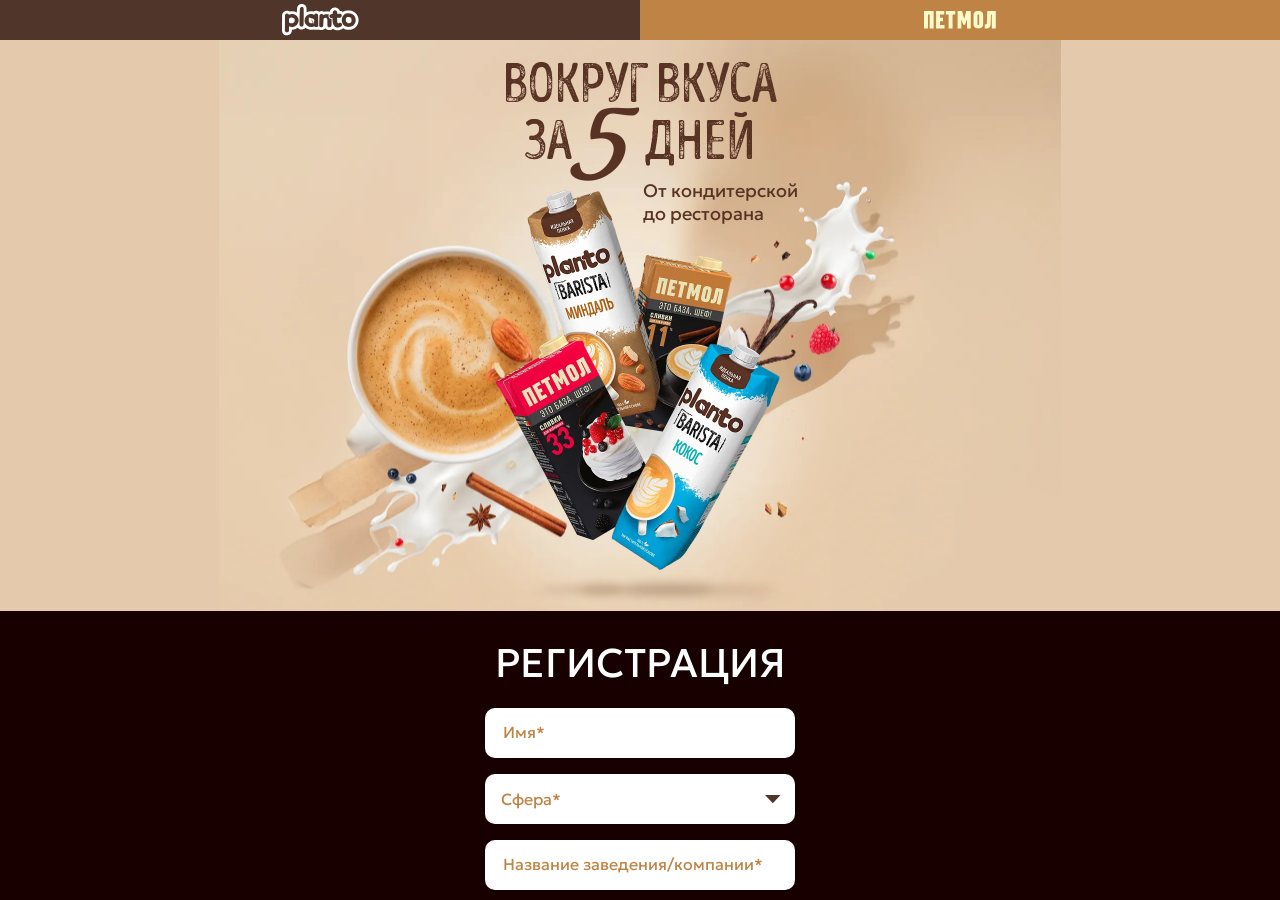
==== commit 1e16d215: "about section" ====
--- a/registration.html
+++ b/registration.html
@@ -50,6 +50,8 @@
                 const formData = new FormData(e.target);
                 const json = Object.fromEntries(formData.entries());
                 console.log(json);
+
+                window.popup.open('message');
               };
             </script>
 
@@ -193,22 +195,95 @@
     <!--POPUPS-->
     <div class="backdrop" data-backdrop>
       <div class="popup" data-popup>
-        <!--AUTH POPUP-->
-        <div class="popup-content" id="cookie">
-          <button class="popup-close" data-popup-close></button>
-          <p class="popup-text">
-            Сайт использует Cookie, что&nbsp;позволяет получать информацию о&nbsp;вас. Продолжая использовать сайт, вы&nbsp;соглашаетесь
-            с&nbsp;обработкой персональных данных, собираемых с&nbsp;использованием метрических программ в&nbsp;целях анализа посещения сайта.
-          </p>
-        </div>
-
-        <!--AUTH POPUP-->
-        <div class="popup-content" id="test">
-          <button class="popup-close" data-popup-close></button>
-          <p class="popup-text">
-            Сайт использует Cookie, что&nbsp;позволяет получать информацию о&nbsp;вас. Продолжая использовать сайт, вы&nbsp;соглашаетесь
-            с&nbsp;обработкой персональных данных, собираемых с&nbsp;использованием метрических программ в&nbsp;целях анализа посещения сайта.
-          </p>
+        <!--MESSAGE POPUP-->
+        <div class="popup-content" id="message">
+          <button class="popup-close" data-popup-close></button>
+          <h2 class="popup-title">Заголовок в&nbsp;2-3 слова</h2>
+          <p class="popup-text">Некое информационное сообщение,&nbsp;например об&nbsp;успешной&nbsp;регистрации</p>
+          <div class="buttons">
+            <button class="button black full"><span>Мои записи</span></button>
+          </div>
+        </div>
+
+        <!--WARNING POPUP-->
+        <div class="popup-content" id="warning">
+          <button class="popup-close" data-popup-close></button>
+          <h2 class="popup-title">Подтверждение</h2>
+          <ul class="confirmation">
+            <li class="date">12 июня</li>
+            <li class="time">12:15</li>
+          </ul>
+          <p class="popup-text big">Мастер-класс</p>
+          <div class="buttons">
+            <button class="button black full"><span>Записаться</span></button>
+          </div>
+        </div>
+
+        <!--ADD TO ORDER POPUP-->
+        <div class="popup-content" id="add-to-order">
+          <button class="popup-close" data-popup-close></button>
+          <h2 class="popup-title">Краб-ролл миндаль&nbsp;с&nbsp;муссом</h2>
+          <p class="popup-text">Ролл, сочетающий нежную сладость&nbsp;крабового мяса со&nbsp;сливочным муссом и&nbsp;лепестками&nbsp;миндаля.</p>
+          <form action="#" class="form" novalidate>
+            <fieldset>
+              <p class="radio-description small">На каком <br />продукте</p>
+              <label class="label label--radio">
+                <input type="radio" name="product" class="radio" value="Петмол" />
+                <p class="label__text">Петмол</p>
+              </label>
+              <label class="label label--radio">
+                <input type="radio" name="product" class="radio" value="Planto" />
+                <p class="label__text">Planto</p>
+              </label>
+            </fieldset>
+
+            <fieldset>
+              <p class="radio-description small">Объем</p>
+              <label class="label label--radio">
+                <input type="radio" name="amount" class="radio" value="Стандарт" />
+                <p class="label__text">Стандарт</p>
+              </label>
+              <label class="label label--radio">
+                <input type="radio" name="amount" class="radio" value="Двойной" />
+                <p class="label__text">Двойной</p>
+              </label>
+            </fieldset>
+
+            <label class="label label--select">
+              <select name="position" class="input" data-select required>
+                <option value="" selected disabled hidden>Опции</option>
+                <option value="option 1">Опция 1</option>
+                <option value="option 2">Опция 2</option>
+                <option value="option 3">Опция 3</option>
+                <option value="option 4">Опция 4</option>
+              </select>
+            </label>
+
+            <ul class="confirmation">
+              <li class="date">12 июня</li>
+              <li class="time">12:15</li>
+            </ul>
+
+            <fieldset>
+              <p class="radio-description small">Количество порций</p>
+              <label class="label" data-quantity>
+                <div data-minus>-</div>
+                <input type="number" name="product" class="quantity" value="0" />
+                <div data-plus>+</div>
+              </label>
+            </fieldset>
+          </form>
+
+          <div class="buttons">
+            <button class="button black full"><span>Записаться</span></button>
+          </div>
+        </div>
+
+        <!--QR POPUP-->
+        <div class="popup-content" id="qr">
+          <button class="popup-close" data-popup-close></button>
+          <img src="./assets/img/qr.webp" alt="" />
+          <p class="popup-text">Ваш доступ на&nbsp;мастер-классы. Запишитесь и&nbsp;покажите QR-код на&nbsp;входе.</p>
         </div>
       </div>
     </div>
--- a/assets/css/styles.min.css
+++ b/assets/css/styles.min.css
@@ -1 +1 @@
-:root{--font: 'geologica', 'Segoe UI', system-ui, -apple-system, Arial, sans-serif;--inter: 'introhead-b', 'Segoe UI', system-ui, sans-serif;--lifehack: 'lifehack', 'Segoe UI', system-ui, cursive, sans-serif;--fs: 14px;--lh: 1.24;--white: #ffffff;--black: #180000;--red: #ff001d;--gray: #f0f0f0;--bg: #ebdbca;--color: #583324;--light_biege: #ebdbca;--brown: #4f352a;--biege: #bf8445;--color: #583324;--invalid: #ff001d}:root{font-synthesis:none;text-rendering:optimizeLegibility;-webkit-font-smoothing:antialiased;-moz-osx-font-smoothing:grayscale;outline:none;-webkit-tap-highlight-color:rgba(0,0,0,0);-webkit-backface-visibility:hidden;backface-visibility:hidden}*,*:before,*:after{padding:0;margin:0;-webkit-box-sizing:border-box;box-sizing:border-box;-webkit-tap-highlight-color:rgba(0,0,0,0)}html,body,.body{font-family:var(--font);font-size:var(--fs);color:var(--color);font-weight:400;height:100%;z-index:0}.body{display:grid;width:100%;position:relative;min-height:100vh;grid-template-rows:auto 1fr auto;overflow-x:hidden;overflow-y:auto;-ms-scroll-chaining:none;overscroll-behavior:none;background:var(--bg);-webkit-overflow-scrolling:touch}img{display:block;-o-object-fit:cover;object-fit:cover;-webkit-user-select:none;-moz-user-select:none;-ms-user-select:none;user-select:none}h1,h2,h3,h4,h5,h6,b strong{color:inherit}a{color:inherit;text-decoration:none}ul,ol,menu{list-style:none}fieldset{border:none}button{position:relative;border:none;cursor:pointer;background:none;color:inherit}button:disabled{cursor:auto;pointer-events:none;opacity:.5}.main{display:block;-webkit-box-flex:1;-ms-flex:1;flex:1;-webkit-box-pack:center;-ms-flex-pack:center;justify-content:center;-webkit-box-align:start;-ms-flex-align:start;align-items:flex-start;-ms-flex-line-pack:start;align-content:flex-start;position:relative;width:100%;height:auto}.container{display:block;position:relative;margin:0 auto;width:100%;max-width:420px;padding:0px 16px;z-index:1}.section{display:block;width:100%;position:relative;overflow:hidden;z-index:1}.section.full{min-height:100svh}.section.visible{overflow:visible}.cookie-message{display:-webkit-box;display:-ms-flexbox;display:flex;position:fixed;width:100vw;left:0px;bottom:-1px;padding:40px;border-radius:30px 30px 0px 0px;background:var(--light_biege);-ms-flex-wrap:wrap;flex-wrap:wrap;-webkit-box-pack:center;-ms-flex-pack:center;justify-content:center;-webkit-box-align:center;-ms-flex-align:center;align-items:center;-ms-flex-line-pack:center;align-content:center;text-align:center;gap:28px;-webkit-transition:-webkit-transform .5s ease-in-out 0s;transition:-webkit-transform .5s ease-in-out 0s;transition:transform .5s ease-in-out 0s;transition:transform .5s ease-in-out 0s, -webkit-transform .5s ease-in-out 0s;-webkit-transform:translate(0%, 102%);-ms-transform:translate(0%, 102%);transform:translate(0%, 102%);z-index:100}.cookie-message.active{-webkit-transform:translate(0%, 0%);-ms-transform:translate(0%, 0%);transform:translate(0%, 0%)}.cookie-message p{max-width:940px;font-size:15px;font-weight:300;line-height:1.3}@media(min-width: 1650px){.cookie-message p{text-align:left}}.cookie-message .buttons{display:-webkit-inline-box;display:-ms-inline-flexbox;display:inline-flex;width:auto}.cookie-message .buttons .button{padding:0px 24px;min-width:295px}.preloader{display:-webkit-box;display:-ms-flexbox;display:flex;-webkit-box-pack:center;-ms-flex-pack:center;justify-content:center;-webkit-box-align:center;-ms-flex-align:center;align-items:center;-ms-flex-line-pack:center;align-content:center;position:fixed;overflow:hidden;width:100%;height:100%;left:0px;top:0px;z-index:200;background:var(--biege);-webkit-transition:1s;transition:1s;opacity:1;visibility:visible;pointer-events:all}.preloader.hidden{pointer-events:none;opacity:0}.preloader.hidden span{-webkit-transform:scale(0);-ms-transform:scale(0);transform:scale(0)}.preloader-content{display:-webkit-inline-box;display:-ms-inline-flexbox;display:inline-flex;position:relative;width:auto;-webkit-box-orient:vertical;-webkit-box-direction:normal;-ms-flex-direction:column;flex-direction:column;-webkit-box-pack:center;-ms-flex-pack:center;justify-content:center;-webkit-box-align:center;-ms-flex-align:center;align-items:center;-ms-flex-line-pack:center;align-content:center;gap:4px}@font-face{font-family:"geologica";src:url("../fonts/geologica-light.woff2") format("woff2");font-weight:300;font-style:normal;font-display:swap}@font-face{font-family:"geologica";src:url("../fonts/geologica-regular.woff2") format("woff2");font-weight:400;font-style:normal;font-display:swap}@font-face{font-family:"geologica";src:url("../fonts/geologica-semibold.woff2") format("woff2");font-weight:600;font-style:normal;font-display:swap}@font-face{font-family:"introhead-b";src:url("../fonts/introhead-b.woff2") format("woff2");font-weight:400;font-style:normal;font-display:swap}@font-face{font-family:"lifehack";src:url("../fonts/lifehack.woff2") format("woff2");font-weight:400;font-style:normal;font-display:swap}.title{display:block;width:100%;margin:0 auto;font-size:40px;line-height:1;text-align:center;font-family:var(--font);font-weight:400;text-transform:uppercase}:root{--input-font-family: var(--font);--input-font-size: 16px;--input-font-weight: 400;--input-text-transform: auto;--input-height: 50px;--input-padding: 0px 16px;--input-background: var(--white);--input-border: 2px solid var(--white);--input-border-radius: 10px;--input-color: var(--brown);--input-placeholder-color: var(--biege);--input-placeholder-opacity: 1;--invalid-border: 2px solid var(--invalid);--invalid-color: var(--invalid);--form-gap: 16px 18px}.form{display:-webkit-box;display:-ms-flexbox;display:flex;position:relative;-ms-flex-wrap:wrap;flex-wrap:wrap;width:100%;margin-left:auto;margin-right:auto;gap:var(--form-gap)}.form fieldset{display:-webkit-box;display:-ms-flexbox;display:flex;position:relative;width:100%;gap:var(--form-gap);-ms-flex-wrap:wrap;flex-wrap:wrap}.form fieldset>.inputError{margin-top:-14px}.form fieldset>.inputError span{padding:0;padding-left:6px}.form fieldset[data-collection]{display:none}.form fieldset[data-collection].active{display:-webkit-box;display:-ms-flexbox;display:flex}.label{display:block;width:100%;position:relative;z-index:1;color:inherit}.label.label--checkbox .inputError span,.label.label--radio .inputError span{padding-left:32px}.label.label--radio{display:inline-block;width:auto}.label.label--select{z-index:5}.label .label__text{display:block;padding:0px 4px;font-size:12px;font-family:var(--font);line-height:100%;font-weight:300;text-align:left;padding-bottom:5px}.label .placeholder{display:-webkit-box;display:-ms-flexbox;display:flex;position:absolute;width:0px;height:var(--input-height);left:17.5px;top:-1px;-ms-flex-wrap:wrap;flex-wrap:wrap;-webkit-box-pack:start;-ms-flex-pack:start;justify-content:flex-start;-webkit-box-align:center;-ms-flex-align:center;align-items:center;-ms-flex-line-pack:center;align-content:center;font-size:var(--input-font-size);color:var(--input-placeholder-color);opacity:var(--input-placeholder-opacity);-webkit-transform:scale(1) translate(0px, 0px);-ms-transform:scale(1) translate(0px, 0px);transform:scale(1) translate(0px, 0px);-webkit-transition:-webkit-transform .2s;transition:-webkit-transform .2s;transition:transform .2s;transition:transform .2s, -webkit-transform .2s;pointer-events:none;white-space:nowrap}.input{width:100%;height:var(--input-height);background:var(--input-background);border:var(--input-border);border-radius:var(--input-border-radius);font-family:var(--input-font-family);font-size:var(--input-font-size);font-weight:var(--input-font-weight);color:var(--input-color);padding:var(--input-padding);text-transform:var(--input-text-transform);outline:none;-webkit-appearance:none;-moz-appearance:none;appearance:none;-webkit-transition:.3s;transition:.3s;-webkit-box-shadow:none;box-shadow:none;resize:none}.input::-webkit-input-placeholder{color:var(--input-placeholder-color);opacity:var(--input-placeholder-opacity);-webkit-transition:opacity .3s ease 0s;transition:opacity .3s ease 0s}.input::-moz-placeholder{color:var(--input-placeholder-color);opacity:var(--input-placeholder-opacity);-moz-transition:opacity .3s ease 0s;transition:opacity .3s ease 0s}.input:-ms-input-placeholder{color:var(--input-placeholder-color);opacity:var(--input-placeholder-opacity);-ms-transition:opacity .3s ease 0s;transition:opacity .3s ease 0s}.input::-ms-input-placeholder{color:var(--input-placeholder-color);opacity:var(--input-placeholder-opacity);-ms-transition:opacity .3s ease 0s;transition:opacity .3s ease 0s}.input::placeholder{color:var(--input-placeholder-color);opacity:var(--input-placeholder-opacity);-webkit-transition:opacity .3s ease 0s;transition:opacity .3s ease 0s}.input:focus::-webkit-input-placeholder{opacity:0}.input:focus::-moz-placeholder{opacity:0}.input:focus:-ms-input-placeholder{opacity:0}.input:focus::-ms-input-placeholder{opacity:0}.input:focus::placeholder{opacity:0}.input.input--textarea{height:100px}.input.invalid{border:var(--invalid-border);color:var(--invalid)}.input:not(:-moz-placeholder)+.placeholder{transform:scale(0.7) translate(0px, -20px)}.input:not(:-ms-input-placeholder)+.placeholder{-ms-transform:scale(0.7) translate(0px, -20px);transform:scale(0.7) translate(0px, -20px)}.input:focus+.placeholder,.input:not(:placeholder-shown)+.placeholder{-webkit-transform:scale(0.7) translate(0px, -20px);-ms-transform:scale(0.7) translate(0px, -20px);transform:scale(0.7) translate(0px, -20px)}.input:-webkit-autofill{-webkit-box-shadow:0 0 0px 1000px rgba(0,0,0,0) inset !important;box-shadow:0 0 0px 1000px rgba(0,0,0,0) inset !important;-webkit-text-fill-color:var(--input-color) !important;font-size:var(--input-font-size) !important;font-family:var(--input-font-family) !important;-webkit-transition:background-color 9999s ease-in-out 0s;transition:background-color 9999s ease-in-out 0s}.inputError{display:block;width:100%;height:0px;position:relative;left:0px;text-align:left;overflow:hidden;-webkit-transition:.3s;transition:.3s;z-index:4;pointer-events:none}.inputError span{display:inline-block;position:relative;padding:5px 0px 0px 16px;color:var(--invalid);font-size:10px;font-family:var(--font);top:0px;left:0px}.radio,.checkbox{display:none}.radio+.label__text,.checkbox+.label__text{display:-webkit-inline-box;display:-ms-inline-flexbox;display:inline-flex;-ms-flex-wrap:wrap;flex-wrap:wrap;-webkit-box-align:center;-ms-flex-align:center;align-items:center;-ms-flex-line-pack:center;align-content:center;position:relative;padding:0px;min-height:24px;padding-left:32px;color:inherit;opacity:1;cursor:pointer;line-height:1}.radio+.label__text span,.checkbox+.label__text span{display:inline;font-size:12px;line-height:1.2}.radio+.label__text span a,.checkbox+.label__text span a{display:inline;width:auto;margin:0;text-align:left;color:var(--biege)}.radio+.label__text:before,.checkbox+.label__text:before{content:"";display:block;position:absolute;left:0px;top:0px;width:24px;height:24px;border-radius:6px;border:1px solid var(--gray);background:var(--gray);-webkit-transition:border .3s;transition:border .3s}.radio:checked+.label__text:before,.checkbox:checked+.label__text:before{background:var(--gray) url("../img/svg/checkbox.svg") no-repeat center center;background-size:100% 100%}.radio.invalid+.label__text:before,.checkbox.invalid+.label__text:before{border:1px solid var(--invalid)}.radio+.label__text{width:auto}.radio+.label__text:before{border-radius:24px;border:1px solid var(--gray);background:var(--gray)}.radio:checked+.label__text:before{background:var(--gray) url("../img/svg/radio.svg") no-repeat center center;background-size:100% 100%}.radio.invalid+.label__text:before{border:1px solid var(--invalid)}.radio-description{display:inline-block;width:auto;font-size:12px;font-weight:300;-webkit-box-flex:1;-ms-flex:1;flex:1;margin-top:-2px;padding-left:6px}.choices{background:none;border-radius:10px;width:100%;height:50px !important;background:var(--white);font-family:var(--font);text-align:left;border:none;margin:0 auto;z-index:10}.choices.is-open{border-radius:10px 10px 0px 0px}.choices.is-open.is-flipped{border-radius:0px 0px 10px 10px}.choices.is-open.is-flipped .choices__list--dropdown{border-radius:10px 10px 0px 0px !important}.choices.is-open .choices__inner{border-radius:10px 10px 0px 0px}.choices[data-type*=select-one] .choices__input{padding:0;border-bottom:none;background-color:none;margin:0;min-height:50px}.choices__inner{width:calc(100% - 40px);height:50px;text-align:left;border:none;padding:0 !important;background-color:rgba(0,0,0,0);border-radius:0px 0px 10px 10px;font-size:16px;font-weight:400;color:var(--black);overflow:hidden}.choices__list{border:none !important;overflow:hidden;padding:0px;background:none}.choices__list.choices__list--single{background:none !important;padding:0px 16px !important}.choices__list.choices__list--single>.choices__item{margin:0;height:50px;padding:0px !important;font-size:16px;margin-top:0}.choices__list--dropdown [data-choice-disabled]{display:none}.choices__list--dropdown{left:0px;width:100% !important;border-radius:0px 0px 10px 10px !important;border:none !important;border-top:none !important;font-size:16px !important;font-weight:500;text-align:left;background:var(--white) !important}.choices__list--dropdown.is-active{background:none}.choices__list--dropdown .choices__item{background:var(--white);height:auto !important;opacity:1}.choices__list--dropdown .choices__item.is-highlighted{background:rgba(0,0,0,.1) !important}.choices__item{display:block;background:none;-webkit-box-shadow:none;box-shadow:none;font-size:16px !important;width:100%;margin:0 auto;padding:0px !important;color:var(--black)}.choices__item.choices__item--selectable{display:-webkit-box;display:-ms-flexbox;display:flex;-webkit-box-pack:start;-ms-flex-pack:start;justify-content:flex-start;-webkit-box-align:center;-ms-flex-align:center;align-items:center;-ms-flex-line-pack:center;align-content:center;height:50px;padding:6px 14px !important}.choices__item:before,.choices__item:after{content:none !important}.choices[data-type*=select-one]::after{width:24px;height:24px;border:none !important;margin:0 !important;top:50%;right:10px;background:url("../img/svg/select.svg") no-repeat center center;-webkit-transform:translate(0px, -50%) rotate(0deg);-ms-transform:translate(0px, -50%) rotate(0deg);transform:translate(0px, -50%) rotate(0deg);-webkit-transition:.3s;transition:.3s}.choices.is-open[data-type*=select-one]::after{-webkit-transform:translate(0px, -50%) rotate(180deg);-ms-transform:translate(0px, -50%) rotate(180deg);transform:translate(0px, -50%) rotate(180deg)}.choices__list--single .choices__placeholder{color:var(--biege) !important;font-size:16px !important;opacity:1 !important}.buttons{display:-webkit-box;display:-ms-flexbox;display:flex;position:relative;width:100%;-ms-flex-wrap:wrap;flex-wrap:wrap;-webkit-box-pack:center;-ms-flex-pack:center;justify-content:center;gap:12px}.button{display:-webkit-box;display:-ms-flexbox;display:flex;height:50px;-webkit-box-pack:center;-ms-flex-pack:center;justify-content:center;-webkit-box-align:center;-ms-flex-align:center;align-items:center;-ms-flex-line-pack:center;align-content:center;position:relative;overflow:hidden;border-radius:10px;padding:0px 30px;background:var(--biege)}.button span{display:block;font-family:var(--font);color:var(--white);font-weight:400;font-size:16px;line-height:1.5}.button>*{z-index:1;pointer-events:none}.button.black{background:var(--black)}.button.full{width:100%}.header{position:sticky;display:-webkit-box;display:-ms-flexbox;display:flex;-webkit-box-pack:justify;-ms-flex-pack:justify;justify-content:space-between;-webkit-box-align:center;-ms-flex-align:center;align-items:center;-ms-flex-line-pack:center;align-content:center;top:0px;left:0px;z-index:20;width:100%;height:40px;-ms-flex-negative:0;flex-shrink:0;background:var(--brown)}.header .inner{display:-webkit-box;display:-ms-flexbox;display:flex;-webkit-box-pack:center;-ms-flex-pack:center;justify-content:center;-webkit-box-align:center;-ms-flex-align:center;align-items:center;width:50%;height:40px}.header .inner:last-child{background:var(--biege)}.tabs{width:100%;display:block}.tabs-navigation{display:-webkit-box;display:-ms-flexbox;display:flex;position:relative;width:100%;-webkit-box-pack:stretch;-ms-flex-pack:stretch;justify-content:stretch;-webkit-box-align:center;-ms-flex-align:center;align-items:center;-ms-flex-line-pack:center;align-content:center;overflow:hidden;border-radius:24px 24px 0px 0px;background:var(--red-dark)}.tabs-navigation li{-webkit-box-flex:1;-ms-flex:1;flex:1}.tabs-navigation li:first-child{-webkit-box-flex:0;-ms-flex:none;flex:none;-ms-flex-negative:0;flex-shrink:0;width:36%}.tabs-navigation li button{display:-webkit-box;display:-ms-flexbox;display:flex;position:relative;width:100%;-ms-flex-wrap:wrap;flex-wrap:wrap;-webkit-box-pack:center;-ms-flex-pack:center;justify-content:center;-webkit-box-align:center;-ms-flex-align:center;align-items:center;-ms-flex-line-pack:center;align-content:center;min-height:66px;border-radius:24px 24px 0px 0px;background:rgba(0,0,0,0);-webkit-transition:.3s;transition:.3s;font-size:24px;font-weight:500;font-family:var(--font);text-transform:uppercase}@media(max-width: 767px){.tabs-navigation li button{min-height:56px;font-size:22px}}.tabs-navigation li button.active{background:var(--red);pointer-events:none}.tab{display:block;width:100%;position:relative;overflow:hidden;height:0px;opacity:0;-webkit-transition:.5s;transition:.5s}.tab.active{opacity:1}.section--accordeon{background:var(--white);padding-bottom:60px;overflow:visible}@media(max-width: 1023px){.section--accordeon{padding-bottom:40px}}@media(max-width: 767px){.section--accordeon .container{padding:0px 10px}}.section--accordeon__header{position:relative;background:var(--green);padding:10px 20px;border-radius:80px;cursor:pointer;-webkit-user-select:none;-moz-user-select:none;-ms-user-select:none;user-select:none;outline:none;color:var(--white)}@media(max-width: 767px){.section--accordeon__header{display:-webkit-box;display:-ms-flexbox;display:flex;padding-right:60px;padding-left:24px;min-height:80px;-webkit-box-align:center;-ms-flex-align:center;align-items:center}.section--accordeon__header .title{margin-right:auto;-webkit-box-pack:start;-ms-flex-pack:start;justify-content:flex-start;font-size:30px;text-align:left}.section--accordeon__header .title:before,.section--accordeon__header .title:after{content:none}}.section--accordeon__body{color:var(--black)}[data-accordeon]{display:block;position:relative;width:100%}[data-accordeon] [data-accordeon-header]{cursor:pointer;-webkit-user-select:none;-moz-user-select:none;-ms-user-select:none;user-select:none;outline:none;position:relative}[data-accordeon] [data-accordeon-header]:before{content:"";position:absolute;right:20px;top:50%;width:42px;height:42px;border-radius:42px;background:var(--red) url("../img/svg/arrow-down.svg") no-repeat center center;background-size:24px 12px;-webkit-transform:translate(0%, -50%) rotate(0deg);-ms-transform:translate(0%, -50%) rotate(0deg);transform:translate(0%, -50%) rotate(0deg);-webkit-transition:-webkit-transform .5s ease 0s;transition:-webkit-transform .5s ease 0s;transition:transform .5s ease 0s;transition:transform .5s ease 0s, -webkit-transform .5s ease 0s}@media(max-width: 1279px){[data-accordeon] [data-accordeon-header]:before{right:14px}}@media(max-width: 767px){[data-accordeon] [data-accordeon-header]:before{right:10px}}[data-accordeon].active>[data-accordeon-header]:before{-webkit-transform:translate(0%, -50%) rotate(180deg);-ms-transform:translate(0%, -50%) rotate(180deg);transform:translate(0%, -50%) rotate(180deg)}[data-accordeon-body]{display:block;position:relative;overflow:hidden;width:100%;height:0px}.section--hero{display:-webkit-box;display:-ms-flexbox;display:flex;-webkit-box-orient:vertical;-webkit-box-direction:normal;-ms-flex-direction:column;flex-direction:column;-webkit-box-align:center;-ms-flex-align:center;align-items:center;padding-top:24px;background:#e4c9ac url("../img/hero/bg.webp") no-repeat center top;background-size:842px auto}.hero-title{font-size:55.76px;line-height:.8;font-family:var(--inter);text-align:center;font-weight:400}.hero-title span{display:inline-block;position:relative;-webkit-transform:skewX(-20deg) translate(0px, 14px);-ms-transform:skewX(-20deg) translate(0px, 14px);transform:skewX(-20deg) translate(0px, 14px);font-size:100px;line-height:40px;font-family:var(--lifehack)}.hero-subtitle{display:block;position:relative;margin-top:14px;font-size:18px;-webkit-transform:translate(52%, 0%);-ms-transform:translate(52%, 0%);transform:translate(52%, 0%)}.hero-image{width:355px;max-width:100%;margin-top:-75px;margin-bottom:4px}.hero-greating{display:-webkit-box;display:-ms-flexbox;display:flex;position:relative;width:100%;-webkit-box-pack:center;-ms-flex-pack:center;justify-content:center;-webkit-box-align:end;-ms-flex-align:end;align-items:flex-end;-ms-flex-line-pack:end;align-content:flex-end;gap:16px;padding:0px 16px 28px 16px}.hero-greating img{width:50px;-ms-flex-negative:0;flex-shrink:0}.hero-greating h2{font-size:26px;font-family:var(--inter);color:Var(--biege)}.hero-greating p{font-size:13px;line-height:1.24;color:var(--brown)}.section--form{background:var(--black);color:var(--white);padding:32px 0px}.section--form .form{margin-top:25px;max-width:310px}.body.locked{overflow-x:hidden;overflow-y:hidden}.backdrop{-webkit-transform:translateZ(0);transform:translateZ(0);will-change:opacity;-webkit-backface-visibility:hidden;backface-visibility:hidden;-webkit-tap-highlight-color:rgba(0,0,0,0);display:grid;place-items:center;position:fixed;top:0;left:0;width:100%;height:100dvh;z-index:1000;overflow-x:hidden;overflow-y:scroll;-webkit-overflow-scrolling:touch;padding:34px 10px 20px 10px;backdrop-filter:blur(5px);-webkit-transition:opacity .5s ease-in-out 0s,visibility .5s ease-in-out 0s;transition:opacity .5s ease-in-out 0s,visibility .5s ease-in-out 0s;opacity:0;pointer-events:none;visibility:hidden}.backdrop.active{visibility:visible;opacity:1;pointer-events:all}.backdrop:before{content:"";display:block;position:absolute;pointer-events:none;left:-20px;right:-20px;top:-50px;width:calc(100% + 40px);height:calc(100% + 70px);background:rgba(0,0,0,.4);grid-area:1/1/2/2}.popup{position:relative;-webkit-transition:.5s;transition:.5s;-webkit-transform:translate(0px, 50px);-ms-transform:translate(0px, 50px);transform:translate(0px, 50px);opacity:0;z-index:1;-webkit-user-select:none;-moz-user-select:none;-ms-user-select:none;user-select:none;width:100%;pointer-events:none}.popup.visible{opacity:1;-webkit-transform:translate(0px, 0px);-ms-transform:translate(0px, 0px);transform:translate(0px, 0px)}.popup-close{display:block;position:absolute;width:32px;height:32px;right:8px;top:8px;cursor:pointer}.popup-close:after{content:"";display:block;width:100%;height:100%;-webkit-transition:-webkit-transform .3s;transition:-webkit-transform .3s;transition:transform .3s;transition:transform .3s, -webkit-transform .3s;-webkit-transform:rotate(0deg);-ms-transform:rotate(0deg);transform:rotate(0deg);background:url("../img/svg/close.svg") no-repeat center center/cover}.popup-close:hover:after{-webkit-transform:rotate(90deg);-ms-transform:rotate(90deg);transform:rotate(90deg)}.popup-content{display:-webkit-box;display:-ms-flexbox;display:flex;-webkit-box-orient:vertical;-webkit-box-direction:normal;-ms-flex-direction:column;flex-direction:column;-webkit-box-pack:center;-ms-flex-pack:center;justify-content:center;-webkit-box-align:center;-ms-flex-align:center;align-items:center;-ms-flex-line-pack:center;align-content:center;text-align:center;gap:18px;position:relative;margin:0 auto;width:100%;max-width:375px;-webkit-user-select:none;-moz-user-select:none;-ms-user-select:none;user-select:none;background:var(--red);color:var(--white);border-radius:20px;padding:32px}@media(max-width: 499px){.popup-content{padding:32px 20px}}.popup-content{-webkit-box-shadow:0px 10px 20px rgba(0,0,0,.25);box-shadow:0px 10px 20px rgba(0,0,0,.25);pointer-events:all}.popup-content .button{margin:0 auto}.popup-content .button.white:before,.popup-content .button.white:after{background:var(--black)}.popup-title,.popup-subtitle,.popup-text{display:block;width:100%;text-align:center;font-family:var(--font)}.popup-title.ta--l,.popup-subtitle.ta--l,.popup-text.ta--l{text-align:left}.popup-title{font-size:24px;line-height:1.24;font-weight:500}.popup-title.big{font-size:32px;line-height:1.1}.popup-subtitle{font-size:16px;line-height:1.4;font-weight:500}.popup-subtitle.big{font-size:20px}.popup-text{font-size:12px;line-height:1.4;font-weight:400}.popup-text.medium{font-size:14px}.popup-text.big{font-size:24px}.popup-link{display:block;font-family:var(--font);font-size:14px;line-height:1.1;font-weight:500;color:var(--yellow);cursor:pointer;margin:0 auto;margin-top:10px}.popup-link.under{text-decoration:none !important;border-bottom:1px solid var(--yellow)}.popup-link.ta--l{margin-left:0px}@media(hover: hover){.popup-link:hover{text-decoration:underline}}.register-check-list{display:-webkit-box;display:-ms-flexbox;display:flex;width:100%;margin-top:10px;margin-bottom:20px;-webkit-box-orient:vertical;-webkit-box-direction:normal;-ms-flex-direction:column;flex-direction:column;gap:20px;font-family:var(--font);text-align:left}.register-check-list li{position:relative;padding-left:40px;font-size:16px;font-weight:500}@media(max-width: 767px){.register-check-list li{font-size:14px}}.register-check-list li ul{display:-webkit-box;display:-ms-flexbox;display:flex;width:100%;-webkit-box-orient:vertical;-webkit-box-direction:normal;-ms-flex-direction:column;flex-direction:column;gap:5px;margin:5px 0px;padding-left:5px}.register-check-list li ul li{padding-left:0px;list-style:disc;list-style-position:inside;font-size:12px}.register-check-list li ul li span{font-size:16px}.register-check-list li img{position:absolute;width:32px;height:32px;left:0px;top:-5px}@media(max-width: 767px){.register-check-list li img{width:25px;height:25px;left:0px;top:-6px}}.example{display:-webkit-box;display:-ms-flexbox;display:flex;-webkit-box-orient:vertical;-webkit-box-direction:normal;-ms-flex-direction:column;flex-direction:column;-webkit-box-pack:center;-ms-flex-pack:center;justify-content:center;-webkit-box-align:center;-ms-flex-align:center;align-items:center;-ms-flex-line-pack:center;align-content:center;gap:10px}.example img{width:100%}.example span{font-size:12px;opacity:.7}.scanner{display:-webkit-box;display:-ms-flexbox;display:flex;position:relative;overflow:hidden;width:100%;height:200px;border-radius:20px;border:6px solid var(--yellow);background:var(--black);-ms-flex-wrap:wrap;flex-wrap:wrap;-webkit-box-pack:center;-ms-flex-pack:center;justify-content:center;-webkit-box-align:center;-ms-flex-align:center;align-items:center;-ms-flex-line-pack:center;align-content:center}.scanner video{width:100%;height:100%;z-index:1}.scanner .scanner__error{display:block;position:absolute;width:100%;padding:20px;text-align:center;font-size:13px;line-height:1.4;font-weight:400;color:var(--invalid);z-index:10}#subscribe-success{max-width:360px}#subscribe-success .title{font-size:24px;font-family:var(--montserrat)}#subscribe-success p{font-size:14px;font-family:var(--montserrat)}#subscribe-success .button{padding:20px 32px;background:var(--white);border-radius:50px}#subscribe-success .button span{color:var(--black);-webkit-transition:color .2s;transition:color .2s}@media(hover: hover){#subscribe-success .button:hover span{color:var(--white)}}#auth{max-width:375px;background:var(--red);border-radius:24px;padding:0}#auth .tabs{overflow:hidden}#auth .tab{background:var(--red);border-radius:0px 0px 24px 24px}#auth .form{padding:24px 40px 36px 40px}#auth [data-tab=auth-register] [data-tab="1"] .button[type=submit]{margin-top:14px}#add-register-info{max-width:375px;gap:10px;margin-top:50px}#add-register-info .button[type=submit]{margin-top:20px}#arrows-exchange,#arrows-exchange-error,#arrows-exchange-success{margin-top:25px}#arrows-exchange .arrows-exchange__image,#arrows-exchange-error .arrows-exchange__image,#arrows-exchange-success .arrows-exchange__image{width:100px;margin-top:-82px}#arrows-exchange form .button,#arrows-exchange-error form .button,#arrows-exchange-success form .button{margin-top:14px}#arrows-exchange .buttons,#arrows-exchange-error .buttons,#arrows-exchange-success .buttons{margin-top:14px}#arrows-exchange .popup-text,#arrows-exchange-error .popup-text,#arrows-exchange-success .popup-text{font-size:14px;max-width:280px}#cheque .buttons{margin-top:20px;gap:20px}#how-to-get-arrows{border-radius:clamp(20px,2.7778vw,40px);max-width:1240px;padding:54px 20px;background:var(--green)}@media(max-width: 1365px){#how-to-get-arrows{max-width:1100px;padding:40px 20px}}@media(max-width: 1279px){#how-to-get-arrows{max-width:620px}}@media(max-width: 767px){#how-to-get-arrows{max-width:375px;padding:30px 20px}#how-to-get-arrows .title--40{max-width:200px}}#how-to-get-arrows-sm{border-radius:clamp(20px,2.7778vw,40px);max-width:940px;padding:54px 20px;background:var(--green)}#how-to-get-arrows-sm li:nth-child(1):before{-webkit-transform:translateX(-60%) rotate(22.15deg);-ms-transform:translateX(-60%) rotate(22.15deg);transform:translateX(-60%) rotate(22.15deg)}@media(max-width: 1365px){#how-to-get-arrows-sm li:nth-child(1):before{-webkit-transform:translateX(-60%) rotate(22.15deg);-ms-transform:translateX(-60%) rotate(22.15deg);transform:translateX(-60%) rotate(22.15deg)}}#how-to-get-arrows-sm li:nth-child(1):after{-webkit-transform:translateX(0%) rotate(16.61deg);-ms-transform:translateX(0%) rotate(16.61deg);transform:translateX(0%) rotate(16.61deg)}#how-to-get-arrows-sm li:nth-child(2):before{bottom:126%;-webkit-transform:translateX(0%) rotate(8.48deg);-ms-transform:translateX(0%) rotate(8.48deg);transform:translateX(0%) rotate(8.48deg)}#how-to-get-arrows-sm li:nth-child(2):after{content:"";top:112%;-webkit-transform:translateX(0%) rotate(-16.61deg);-ms-transform:translateX(0%) rotate(-16.61deg);transform:translateX(0%) rotate(-16.61deg)}#how-to-get-arrows-sm li:nth-child(3):before{bottom:126%;-webkit-transform:translateX(55%) rotate(-14deg);-ms-transform:translateX(55%) rotate(-14deg);transform:translateX(55%) rotate(-14deg)}#how-to-get-arrows-sm li:nth-child(3):after{top:114%;-webkit-transform:translateX(0%) rotate(13deg);-ms-transform:translateX(0%) rotate(13deg);transform:translateX(0%) rotate(13deg)}@media(max-width: 1365px){#how-to-get-arrows-sm{padding:40px 20px}}@media(max-width: 1279px){#how-to-get-arrows-sm{max-width:620px}#how-to-get-arrows-sm li{min-width:200px}#how-to-get-arrows-sm li:nth-child(1){margin-top:-20px}#how-to-get-arrows-sm li:nth-child(1):before{-webkit-transform:translateX(0%) rotate(11.15deg);-ms-transform:translateX(0%) rotate(11.15deg);transform:translateX(0%) rotate(11.15deg);bottom:120%}#how-to-get-arrows-sm li:nth-child(2){margin-top:80px}#how-to-get-arrows-sm li:nth-child(2):after{-webkit-transform:translateX(0%) rotate(-11.15deg) scaleX(-1);-ms-transform:translateX(0%) rotate(-11.15deg) scaleX(-1);transform:translateX(0%) rotate(-11.15deg) scaleX(-1)}#how-to-get-arrows-sm li:nth-child(3){width:265px;-webkit-box-flex:0;-ms-flex:none;flex:none;margin-right:auto;margin-top:-60px}#how-to-get-arrows-sm li:nth-child(3):before,#how-to-get-arrows-sm li:nth-child(3):after{content:none}}@media(max-width: 767px){#how-to-get-arrows-sm{max-width:375px;padding:30px 20px}#how-to-get-arrows-sm .how-to-get-arrows{margin-bottom:0px}#how-to-get-arrows-sm li{min-width:200px}#how-to-get-arrows-sm li:nth-child(1){margin-top:0px}#how-to-get-arrows-sm li:nth-child(1):before{-webkit-transform:translateX(0%) rotate(11.15deg);-ms-transform:translateX(0%) rotate(11.15deg);transform:translateX(0%) rotate(11.15deg);bottom:120%}#how-to-get-arrows-sm li:nth-child(2){margin-top:0px}#how-to-get-arrows-sm li:nth-child(2):after{content:none}#how-to-get-arrows-sm li:nth-child(3){width:100%;margin-top:0px}#how-to-get-arrows-sm li:nth-child(3):before,#how-to-get-arrows-sm li:nth-child(3):after{content:none}}.how-to-get-arrows{display:-webkit-box;display:-ms-flexbox;display:flex;width:100%;max-width:1156px;-webkit-box-pack:center;-ms-flex-pack:center;justify-content:center;-webkit-box-align:start;-ms-flex-align:start;align-items:flex-start;-ms-flex-line-pack:start;align-content:flex-start;gap:12px;margin:clamp(50px,6.9444vw,100px) 0px clamp(32px,5.5556vw,80px) 0px}.how-to-get-arrows li{display:-webkit-box;display:-ms-flexbox;display:flex;position:relative;-webkit-box-flex:1;-ms-flex:1;flex:1;height:200px;-webkit-box-pack:center;-ms-flex-pack:center;justify-content:center;-webkit-box-align:center;-ms-flex-align:center;align-items:center;border-radius:30px;background:#eef2ec;margin-bottom:-40px;padding-top:14px}.how-to-get-arrows li:first-child,.how-to-get-arrows li:last-child{margin-bottom:0px;margin-top:-40px}.how-to-get-arrows li:before,.how-to-get-arrows li:after{content:"";position:absolute;width:clamp(100px,9.7222vw,140px);height:28px;background:url("../img/svg/fork.svg") no-repeat center center/contain}.how-to-get-arrows li:before{bottom:130%}.how-to-get-arrows li:after{top:120%}.how-to-get-arrows li:nth-child(1):before{-webkit-transform:translateX(-70%) rotate(22.15deg);-ms-transform:translateX(-70%) rotate(22.15deg);transform:translateX(-70%) rotate(22.15deg)}@media(max-width: 1365px){.how-to-get-arrows li:nth-child(1):before{-webkit-transform:translateX(-60%) rotate(22.15deg);-ms-transform:translateX(-60%) rotate(22.15deg);transform:translateX(-60%) rotate(22.15deg)}}.how-to-get-arrows li:nth-child(1):after{-webkit-transform:translateX(70%) rotate(16.61deg);-ms-transform:translateX(70%) rotate(16.61deg);transform:translateX(70%) rotate(16.61deg)}.how-to-get-arrows li:nth-child(2):before{bottom:126%;-webkit-transform:translateX(0%) rotate(8.48deg);-ms-transform:translateX(0%) rotate(8.48deg);transform:translateX(0%) rotate(8.48deg)}.how-to-get-arrows li:nth-child(2):after{content:none}.how-to-get-arrows li:nth-child(3):before{bottom:126%;-webkit-transform:translateX(76%) rotate(-14deg);-ms-transform:translateX(76%) rotate(-14deg);transform:translateX(76%) rotate(-14deg)}.how-to-get-arrows li:nth-child(3):after{top:108%;-webkit-transform:translateX(-36%) rotate(-13deg);-ms-transform:translateX(-36%) rotate(-13deg);transform:translateX(-36%) rotate(-13deg)}.how-to-get-arrows li:nth-child(4):before{content:none}.how-to-get-arrows li:nth-child(4):after{top:110%;-webkit-transform:translateX(0%) rotate(12deg);-ms-transform:translateX(0%) rotate(12deg);transform:translateX(0%) rotate(12deg)}.how-to-get-arrows li span{display:-webkit-box;display:-ms-flexbox;display:flex;-webkit-box-pack:center;-ms-flex-pack:center;justify-content:center;-webkit-box-align:center;-ms-flex-align:center;align-items:center;-ms-flex-line-pack:center;align-content:center;background:var(--red);position:absolute;top:0px;height:50px;margin-top:-25px;line-height:50px;padding:18px 24px;border-radius:18px;font-size:18px;line-height:1.2;font-weight:700}.how-to-get-arrows li p{color:var(--black);font-size:clamp(18px,1.3889vw,20px);line-height:1.3;font-weight:700}@media(max-width: 1279px){.how-to-get-arrows{-ms-flex-wrap:wrap;flex-wrap:wrap;max-width:550px;gap:50px 20px;margin-top:100px}.how-to-get-arrows:before,.how-to-get-arrows:after{margin:0}.how-to-get-arrows li{min-width:200px}.how-to-get-arrows li:nth-child(1){margin-top:-20px}.how-to-get-arrows li:nth-child(1):before{-webkit-transform:translateX(0%) rotate(11.15deg);-ms-transform:translateX(0%) rotate(11.15deg);transform:translateX(0%) rotate(11.15deg);bottom:120%}.how-to-get-arrows li:nth-child(1):after{content:none}.how-to-get-arrows li:nth-child(2){margin-top:40px}.how-to-get-arrows li:nth-child(2):before{bottom:120%;-webkit-transform:translateX(0%) rotate(-8.48deg) scaleX(-1);-ms-transform:translateX(0%) rotate(-8.48deg) scaleX(-1);transform:translateX(0%) rotate(-8.48deg) scaleX(-1)}.how-to-get-arrows li:nth-child(3):before{bottom:112%;-webkit-transform:translateX(90%) rotate(22deg);-ms-transform:translateX(90%) rotate(22deg);transform:translateX(90%) rotate(22deg)}.how-to-get-arrows li:nth-child(4){margin-top:50px}.how-to-get-arrows li:nth-child(4):after{top:110%;-webkit-transform:translateX(0%) rotate(12deg);-ms-transform:translateX(0%) rotate(12deg);transform:translateX(0%) rotate(12deg)}}@media(max-width: 767px){.how-to-get-arrows{-webkit-box-orient:vertical;-webkit-box-direction:normal;-ms-flex-direction:column;flex-direction:column;max-width:100%;gap:40px;margin-top:70px}.how-to-get-arrows li{width:100%;min-width:100%;min-height:180px;padding:42px 20px 26px 20px;margin:0}.how-to-get-arrows li:before,.how-to-get-arrows li:after,.how-to-get-arrows li:nth-child(1),.how-to-get-arrows li:nth-child(2),.how-to-get-arrows li:nth-child(3),.how-to-get-arrows li:nth-child(4){content:none;margin:0}.how-to-get-arrows li:nth-child(1):before{content:"";-webkit-transform:translateX(0%) rotate(8deg);-ms-transform:translateX(0%) rotate(8deg);transform:translateX(0%) rotate(8deg);bottom:120%}.how-to-get-arrows li:nth-child(4):after{content:"";top:105%;-webkit-transform:translateX(0%) rotate(12deg);-ms-transform:translateX(0%) rotate(12deg);transform:translateX(0%) rotate(12deg)}}.popup-ol{text-align:left;font-weight:400;font-size:clamp(16px,1.6667vw,24px);line-height:1.4;list-style:decimal;padding-left:1.2em}.popup-ol li{padding:10px 0px}#how-to-play{max-width:640px;padding-top:30px;padding-bottom:30px;border-radius:20px}#how-to-play .buttons{margin-top:10px}#how-to-play .buttons .button{width:100%;max-width:310px}.footer{display:-webkit-box;display:-ms-flexbox;display:flex;-webkit-box-orient:vertical;-webkit-box-direction:normal;-ms-flex-direction:column;flex-direction:column;-webkit-box-pack:center;-ms-flex-pack:center;justify-content:center;-webkit-box-align:center;-ms-flex-align:center;align-items:center;-ms-flex-line-pack:center;align-content:center;width:100%;height:auto;gap:30px;background:var(--white);padding:34px 20px;text-align:center}.footer a{font-size:16px;font-weight:300;line-height:2.1}.footer-navigation{display:-webkit-box;display:-ms-flexbox;display:flex;position:relative;width:100%;-webkit-box-orient:vertical;-webkit-box-direction:normal;-ms-flex-direction:column;flex-direction:column;-webkit-box-pack:center;-ms-flex-pack:center;justify-content:center;-webkit-box-align:center;-ms-flex-align:center;align-items:center;-ms-flex-line-pack:center;align-content:center;gap:1px}.footer-navigation a{color:var(--biege)}.footer-links{display:-webkit-box;display:-ms-flexbox;display:flex;position:relative;width:100%;-ms-flex-wrap:wrap;flex-wrap:wrap;-webkit-box-pack:justify;-ms-flex-pack:justify;justify-content:space-between;-webkit-box-align:center;-ms-flex-align:center;align-items:center;-ms-flex-line-pack:center;align-content:center;gap:20px;max-width:284px}.footer-links a{color:var(--brown)}+:root{--font: 'geologica', 'Segoe UI', system-ui, -apple-system, Arial, sans-serif;--inter: 'introhead-b', 'Segoe UI', system-ui, sans-serif;--lifehack: 'lifehack', 'Segoe UI', system-ui, cursive, sans-serif;--fs: 14px;--lh: 1.24;--white: #ffffff;--black: #180000;--red: #ff001d;--gray: #f0f0f0;--bg: #ebdbca;--color: #583324;--light_biege: #ebdbca;--brown: #4f352a;--biege: #bf8445;--color: #583324;--invalid: #ff001d}:root{font-synthesis:none;text-rendering:optimizeLegibility;-webkit-font-smoothing:antialiased;-moz-osx-font-smoothing:grayscale;outline:none;-webkit-tap-highlight-color:rgba(0,0,0,0);-webkit-backface-visibility:hidden;backface-visibility:hidden}*,*:before,*:after{padding:0;margin:0;-webkit-box-sizing:border-box;box-sizing:border-box;-webkit-tap-highlight-color:rgba(0,0,0,0)}html,body,.body{font-family:var(--font);font-size:var(--fs);color:var(--color);font-weight:400;height:100%;z-index:0}.body{display:grid;width:100%;position:relative;min-height:100dvh;grid-template-rows:auto 1fr auto;overflow-x:hidden;overflow-y:auto;-ms-scroll-chaining:none;overscroll-behavior:none;background:var(--bg);-webkit-overflow-scrolling:touch}img{display:block;-o-object-fit:cover;object-fit:cover;-webkit-user-select:none;-moz-user-select:none;-ms-user-select:none;user-select:none}h1,h2,h3,h4,h5,h6,b strong{color:inherit}a{color:inherit;text-decoration:none}ul,ol,menu{list-style:none}fieldset{border:none}button{position:relative;border:none;cursor:pointer;background:none;color:inherit}button:disabled{cursor:auto;pointer-events:none;opacity:.5}.main{display:block;-webkit-box-flex:1;-ms-flex:1;flex:1;-webkit-box-pack:center;-ms-flex-pack:center;justify-content:center;-webkit-box-align:start;-ms-flex-align:start;align-items:flex-start;-ms-flex-line-pack:start;align-content:flex-start;position:relative;width:100%;height:auto}.container{display:block;position:relative;margin:0 auto;width:100%;max-width:420px;padding:0px 16px;z-index:1}.section{display:block;width:100%;position:relative;overflow:hidden;z-index:1;scroll-margin-top:40px}.section.full{min-height:100svh}.section.visible{overflow:visible}.cookie-message{display:-webkit-box;display:-ms-flexbox;display:flex;position:fixed;width:100vw;left:0px;bottom:-1px;padding:40px;border-radius:30px 30px 0px 0px;background:var(--light_biege);-ms-flex-wrap:wrap;flex-wrap:wrap;-webkit-box-pack:center;-ms-flex-pack:center;justify-content:center;-webkit-box-align:center;-ms-flex-align:center;align-items:center;-ms-flex-line-pack:center;align-content:center;text-align:center;gap:28px;-webkit-transition:-webkit-transform .5s ease-in-out 0s;transition:-webkit-transform .5s ease-in-out 0s;transition:transform .5s ease-in-out 0s;transition:transform .5s ease-in-out 0s, -webkit-transform .5s ease-in-out 0s;-webkit-transform:translate(0%, 102%);-ms-transform:translate(0%, 102%);transform:translate(0%, 102%);z-index:100}.cookie-message.active{-webkit-transform:translate(0%, 0%);-ms-transform:translate(0%, 0%);transform:translate(0%, 0%)}.cookie-message p{max-width:940px;font-size:15px;font-weight:300;line-height:1.3}@media(min-width: 1650px){.cookie-message p{text-align:left}}.cookie-message .buttons{display:-webkit-inline-box;display:-ms-inline-flexbox;display:inline-flex;width:auto}.cookie-message .buttons .button{padding:0px 24px;min-width:295px}.preloader{display:-webkit-box;display:-ms-flexbox;display:flex;-webkit-box-pack:center;-ms-flex-pack:center;justify-content:center;-webkit-box-align:center;-ms-flex-align:center;align-items:center;-ms-flex-line-pack:center;align-content:center;position:fixed;overflow:hidden;width:100%;height:100%;left:0px;top:0px;z-index:200;background:var(--biege);-webkit-transition:1s;transition:1s;opacity:1;visibility:visible;pointer-events:all}.preloader.hidden{pointer-events:none;opacity:0}.preloader.hidden span{-webkit-transform:scale(0);-ms-transform:scale(0);transform:scale(0)}.preloader-content{display:-webkit-inline-box;display:-ms-inline-flexbox;display:inline-flex;position:relative;width:auto;-webkit-box-orient:vertical;-webkit-box-direction:normal;-ms-flex-direction:column;flex-direction:column;-webkit-box-pack:center;-ms-flex-pack:center;justify-content:center;-webkit-box-align:center;-ms-flex-align:center;align-items:center;-ms-flex-line-pack:center;align-content:center;gap:4px}@font-face{font-family:"geologica";src:url("../fonts/geologica-light.woff2") format("woff2");font-weight:300;font-style:normal;font-display:swap}@font-face{font-family:"geologica";src:url("../fonts/geologica-regular.woff2") format("woff2");font-weight:400;font-style:normal;font-display:swap}@font-face{font-family:"geologica";src:url("../fonts/geologica-semibold.woff2") format("woff2");font-weight:600;font-style:normal;font-display:swap}@font-face{font-family:"introhead-b";src:url("../fonts/introhead-b.woff2") format("woff2");font-weight:400;font-style:normal;font-display:swap}@font-face{font-family:"lifehack";src:url("../fonts/lifehack.woff2") format("woff2");font-weight:400;font-style:normal;font-display:swap}.title{display:block;width:100%;margin:0 auto;font-size:40px;line-height:1;text-align:center;font-family:var(--font);font-weight:400;text-transform:uppercase}:root{--input-font-family: var(--font);--input-font-size: 16px;--input-font-weight: 400;--input-text-transform: auto;--input-height: 50px;--input-padding: 0px 16px;--input-background: var(--white);--input-border: 2px solid var(--white);--input-border-radius: 10px;--input-color: var(--brown);--input-placeholder-color: var(--biege);--input-placeholder-opacity: 1;--invalid-border: 2px solid var(--invalid);--invalid-color: var(--invalid);--form-gap: 16px 18px}.form{display:-webkit-box;display:-ms-flexbox;display:flex;position:relative;-ms-flex-wrap:wrap;flex-wrap:wrap;width:100%;margin-left:auto;margin-right:auto;gap:var(--form-gap)}.form .confirmation{margin:10px 0px}.form fieldset{display:-webkit-box;display:-ms-flexbox;display:flex;position:relative;width:100%;gap:var(--form-gap);-ms-flex-wrap:wrap;flex-wrap:wrap}.form fieldset>.inputError{margin-top:-14px}.form fieldset>.inputError span{padding:0;padding-left:6px}.form fieldset[data-collection]{display:none}.form fieldset[data-collection].active{display:-webkit-box;display:-ms-flexbox;display:flex}.label{display:block;width:100%;position:relative;z-index:1;color:inherit}.label.label--checkbox .inputError span,.label.label--radio .inputError span{padding-left:32px}.label.label--radio{display:inline-block;width:auto}.label.label--select{z-index:5}.label .label__text{display:block;padding:0px 4px;font-size:12px;font-family:var(--font);line-height:100%;font-weight:300;text-align:left;padding-bottom:5px}.label .placeholder{display:-webkit-box;display:-ms-flexbox;display:flex;position:absolute;width:0px;height:var(--input-height);left:17.5px;top:-1px;-ms-flex-wrap:wrap;flex-wrap:wrap;-webkit-box-pack:start;-ms-flex-pack:start;justify-content:flex-start;-webkit-box-align:center;-ms-flex-align:center;align-items:center;-ms-flex-line-pack:center;align-content:center;font-size:var(--input-font-size);color:var(--input-placeholder-color);opacity:var(--input-placeholder-opacity);-webkit-transform:scale(1) translate(0px, 0px);-ms-transform:scale(1) translate(0px, 0px);transform:scale(1) translate(0px, 0px);-webkit-transition:-webkit-transform .2s;transition:-webkit-transform .2s;transition:transform .2s;transition:transform .2s, -webkit-transform .2s;pointer-events:none;white-space:nowrap}.input{width:100%;height:var(--input-height);background:var(--input-background);border:var(--input-border);border-radius:var(--input-border-radius);font-family:var(--input-font-family);font-size:var(--input-font-size);font-weight:var(--input-font-weight);color:var(--input-color);padding:var(--input-padding);text-transform:var(--input-text-transform);outline:none;-webkit-appearance:none;-moz-appearance:none;appearance:none;-webkit-transition:.3s;transition:.3s;-webkit-box-shadow:none;box-shadow:none;resize:none}.input::-webkit-input-placeholder{color:var(--input-placeholder-color);opacity:var(--input-placeholder-opacity);-webkit-transition:opacity .3s ease 0s;transition:opacity .3s ease 0s}.input::-moz-placeholder{color:var(--input-placeholder-color);opacity:var(--input-placeholder-opacity);-moz-transition:opacity .3s ease 0s;transition:opacity .3s ease 0s}.input:-ms-input-placeholder{color:var(--input-placeholder-color);opacity:var(--input-placeholder-opacity);-ms-transition:opacity .3s ease 0s;transition:opacity .3s ease 0s}.input::-ms-input-placeholder{color:var(--input-placeholder-color);opacity:var(--input-placeholder-opacity);-ms-transition:opacity .3s ease 0s;transition:opacity .3s ease 0s}.input::placeholder{color:var(--input-placeholder-color);opacity:var(--input-placeholder-opacity);-webkit-transition:opacity .3s ease 0s;transition:opacity .3s ease 0s}.input:focus::-webkit-input-placeholder{opacity:0}.input:focus::-moz-placeholder{opacity:0}.input:focus:-ms-input-placeholder{opacity:0}.input:focus::-ms-input-placeholder{opacity:0}.input:focus::placeholder{opacity:0}.input.input--textarea{height:100px}.input.invalid{border:var(--invalid-border);color:var(--invalid)}.input:not(:-moz-placeholder)+.placeholder{transform:scale(0.7) translate(0px, -20px)}.input:not(:-ms-input-placeholder)+.placeholder{-ms-transform:scale(0.7) translate(0px, -20px);transform:scale(0.7) translate(0px, -20px)}.input:focus+.placeholder,.input:not(:placeholder-shown)+.placeholder{-webkit-transform:scale(0.7) translate(0px, -20px);-ms-transform:scale(0.7) translate(0px, -20px);transform:scale(0.7) translate(0px, -20px)}.input:-webkit-autofill{-webkit-box-shadow:0 0 0px 1000px rgba(0,0,0,0) inset !important;box-shadow:0 0 0px 1000px rgba(0,0,0,0) inset !important;-webkit-text-fill-color:var(--input-color) !important;font-size:var(--input-font-size) !important;font-family:var(--input-font-family) !important;-webkit-transition:background-color 9999s ease-in-out 0s;transition:background-color 9999s ease-in-out 0s}.inputError{display:block;width:100%;height:0px;position:relative;left:0px;text-align:left;overflow:hidden;-webkit-transition:.3s;transition:.3s;z-index:4;pointer-events:none}.inputError span{display:inline-block;position:relative;padding:5px 0px 0px 16px;color:var(--invalid);font-size:10px;font-family:var(--font);top:0px;left:0px}.radio,.checkbox{display:none}.radio+.label__text,.checkbox+.label__text{display:-webkit-inline-box;display:-ms-inline-flexbox;display:inline-flex;-ms-flex-wrap:wrap;flex-wrap:wrap;-webkit-box-align:center;-ms-flex-align:center;align-items:center;-ms-flex-line-pack:center;align-content:center;position:relative;padding:0px;min-height:24px;padding-left:32px;color:inherit;opacity:1;cursor:pointer;line-height:1}.radio+.label__text span,.checkbox+.label__text span{display:inline;font-size:12px;line-height:1.2}.radio+.label__text span a,.checkbox+.label__text span a{display:inline;width:auto;margin:0;text-align:left;color:var(--biege)}.radio+.label__text:before,.checkbox+.label__text:before{content:"";display:block;position:absolute;left:0px;top:0px;width:24px;height:24px;border-radius:6px;border:1px solid var(--gray);background:var(--gray);-webkit-transition:border .3s;transition:border .3s}.radio:checked+.label__text:before,.checkbox:checked+.label__text:before{background:var(--gray) url("../img/svg/checkbox.svg") no-repeat center center;background-size:100% 100%}.radio.invalid+.label__text:before,.checkbox.invalid+.label__text:before{border:1px solid var(--invalid)}.radio+.label__text{width:auto}.radio+.label__text:before{border-radius:24px;border:1px solid var(--gray);background:var(--gray)}.radio:checked+.label__text:before{background:var(--gray) url("../img/svg/radio.svg") no-repeat center center;background-size:100% 100%}.radio.invalid+.label__text:before{border:1px solid var(--invalid)}.radio-description{display:-webkit-inline-box;display:-ms-inline-flexbox;display:inline-flex;-webkit-box-align:center;-ms-flex-align:center;align-items:center;min-height:26px;width:auto;font-size:12px;line-height:14px;font-weight:300;-webkit-box-flex:1;-ms-flex:1;flex:1;margin-top:-2px;padding-left:6px;text-align:left}.radio-description.small{font-size:14px;line-height:12px}.label[data-quantity]{display:-webkit-inline-box;display:-ms-inline-flexbox;display:inline-flex;width:auto}.label[data-quantity] .quantity{display:inline-block;width:46px;height:20px;min-width:20px;text-align:center;border:none;background:none;font-family:var(--font);font-weight:400;font-size:20px}.label[data-quantity] [data-minus],.label[data-quantity] [data-plus]{display:block;position:relative;width:20px;height:20px;border-radius:20px;overflow:hidden;font-size:0px;color:rgba(0,0,0,0);cursor:pointer}.label[data-quantity] [data-minus]{background:url("../img/svg/minus.svg") no-repeat center center/cover}.label[data-quantity] [data-plus]{background:url("../img/svg/plus.svg") no-repeat center center/cover}input[type=number]{-webkit-appearance:textfield;-moz-appearance:textfield;appearance:textfield;outline:none}input[type=number]::-webkit-outer-spin-button,input[type=number]::-webkit-inner-spin-button{-webkit-appearance:none;margin:0}input[type=number]{-moz-appearance:textfield;-webkit-appearance:textfield;appearance:textfield}.choices{background:none;border-radius:10px;width:100%;height:50px !important;background:var(--white);font-family:var(--font);text-align:left;border:none;margin:0 auto;z-index:10}.choices.is-open{border-radius:10px 10px 0px 0px}.choices.is-open.is-flipped{border-radius:0px 0px 10px 10px}.choices.is-open.is-flipped .choices__list--dropdown{border-radius:10px 10px 0px 0px !important}.choices.is-open .choices__inner{border-radius:10px 10px 0px 0px}.choices[data-type*=select-one] .choices__input{padding:0;border-bottom:none;background-color:none;margin:0;min-height:50px}.choices__inner{width:calc(100% - 40px);height:50px;text-align:left;border:none;padding:0 !important;background-color:rgba(0,0,0,0);border-radius:0px 0px 10px 10px;font-size:16px;font-weight:400;color:var(--black);overflow:hidden}.choices__list{border:none !important;overflow:hidden;padding:0px;background:none}.choices__list.choices__list--single{background:none !important;padding:0px 16px !important}.choices__list.choices__list--single>.choices__item{margin:0;height:50px;padding:0px !important;font-size:16px;margin-top:0}.choices__list--dropdown [data-choice-disabled]{display:none}.choices__list--dropdown{left:0px;width:100% !important;border-radius:0px 0px 10px 10px !important;border:none !important;border-top:none !important;font-size:16px !important;font-weight:500;text-align:left;background:var(--white) !important}.choices__list--dropdown.is-active{background:none}.choices__list--dropdown .choices__item{background:var(--white);height:auto !important;opacity:1}.choices__list--dropdown .choices__item.is-highlighted{background:rgba(0,0,0,.1) !important}.choices__item{display:block;background:none;-webkit-box-shadow:none;box-shadow:none;font-size:16px !important;width:100%;margin:0 auto;padding:0px !important;color:var(--black)}.choices__item.choices__item--selectable{display:-webkit-box;display:-ms-flexbox;display:flex;-webkit-box-pack:start;-ms-flex-pack:start;justify-content:flex-start;-webkit-box-align:center;-ms-flex-align:center;align-items:center;-ms-flex-line-pack:center;align-content:center;height:50px;padding:6px 14px !important}.choices__item:before,.choices__item:after{content:none !important}.choices[data-type*=select-one]::after{width:24px;height:24px;border:none !important;margin:0 !important;top:50%;right:10px;background:url("../img/svg/select.svg") no-repeat center center;-webkit-transform:translate(0px, -50%) rotate(0deg);-ms-transform:translate(0px, -50%) rotate(0deg);transform:translate(0px, -50%) rotate(0deg);-webkit-transition:.3s;transition:.3s}.choices.is-open[data-type*=select-one]::after{-webkit-transform:translate(0px, -50%) rotate(180deg);-ms-transform:translate(0px, -50%) rotate(180deg);transform:translate(0px, -50%) rotate(180deg)}.choices__list--single .choices__placeholder{color:var(--biege) !important;font-size:16px !important;opacity:1 !important}.buttons{display:-webkit-box;display:-ms-flexbox;display:flex;position:relative;width:100%;-ms-flex-wrap:wrap;flex-wrap:wrap;-webkit-box-pack:center;-ms-flex-pack:center;justify-content:center;gap:12px}.button{display:-webkit-box;display:-ms-flexbox;display:flex;height:50px;-webkit-box-pack:center;-ms-flex-pack:center;justify-content:center;-webkit-box-align:center;-ms-flex-align:center;align-items:center;-ms-flex-line-pack:center;align-content:center;position:relative;overflow:hidden;border-radius:10px;padding:0px 30px;background:var(--biege)}.button span{display:block;font-family:var(--font);color:var(--white);font-weight:400;font-size:16px;line-height:1.5}.button>*{z-index:1;pointer-events:none}.button.black{background:var(--black)}.button.full{width:100%}.header{position:sticky;display:-webkit-box;display:-ms-flexbox;display:flex;-webkit-box-pack:justify;-ms-flex-pack:justify;justify-content:space-between;-webkit-box-align:center;-ms-flex-align:center;align-items:center;-ms-flex-line-pack:center;align-content:center;top:0px;left:0px;z-index:20;width:100%;height:40px;-ms-flex-negative:0;flex-shrink:0;background:var(--brown)}.header .inner{display:-webkit-box;display:-ms-flexbox;display:flex;-webkit-box-pack:center;-ms-flex-pack:center;justify-content:center;-webkit-box-align:center;-ms-flex-align:center;align-items:center;width:50%;height:40px}.header .inner:last-child{background:var(--biege)}.navigation-menu{display:block;width:100%;height:50px;position:sticky;left:0px;bottom:0px;z-index:20;background:var(--white);padding:0px 20px;-webkit-box-shadow:0px -6px 10px rgba(132,72,73,.1);box-shadow:0px -6px 10px rgba(132,72,73,.1)}.navigation-menu ul{display:-webkit-box;display:-ms-flexbox;display:flex;width:100%;height:100%;max-width:390px;-ms-flex-wrap:nowrap;flex-wrap:nowrap;margin:0 auto;-webkit-box-pack:justify;-ms-flex-pack:justify;justify-content:space-between;-webkit-box-align:center;-ms-flex-align:center;align-items:center}.navigation-menu ul li,.navigation-menu ul a{display:-webkit-inline-box;display:-ms-inline-flexbox;display:inline-flex;position:relative;-ms-flex-wrap:wrap;flex-wrap:wrap;-webkit-box-orient:vertical;-webkit-box-direction:normal;-ms-flex-direction:column;flex-direction:column;-webkit-box-pack:center;-ms-flex-pack:center;justify-content:center;-webkit-box-align:center;-ms-flex-align:center;align-items:center;-ms-flex-line-pack:center;align-content:center;gap:2px;color:Var(--brown);font-size:10px;line-height:1.24}.tabs{width:100%;display:block}.tabs-navigation{display:-webkit-box;display:-ms-flexbox;display:flex;position:relative;width:100%;-webkit-box-pack:stretch;-ms-flex-pack:stretch;justify-content:stretch;-webkit-box-align:center;-ms-flex-align:center;align-items:center;-ms-flex-line-pack:center;align-content:center;overflow:hidden;border-radius:24px 24px 0px 0px;background:var(--red-dark)}.tabs-navigation li{-webkit-box-flex:1;-ms-flex:1;flex:1}.tabs-navigation li:first-child{-webkit-box-flex:0;-ms-flex:none;flex:none;-ms-flex-negative:0;flex-shrink:0;width:36%}.tabs-navigation li button{display:-webkit-box;display:-ms-flexbox;display:flex;position:relative;width:100%;-ms-flex-wrap:wrap;flex-wrap:wrap;-webkit-box-pack:center;-ms-flex-pack:center;justify-content:center;-webkit-box-align:center;-ms-flex-align:center;align-items:center;-ms-flex-line-pack:center;align-content:center;min-height:66px;border-radius:24px 24px 0px 0px;background:rgba(0,0,0,0);-webkit-transition:.3s;transition:.3s;font-size:24px;font-weight:500;font-family:var(--font);text-transform:uppercase}@media(max-width: 767px){.tabs-navigation li button{min-height:56px;font-size:22px}}.tabs-navigation li button.active{background:var(--red);pointer-events:none}.tab{display:block;width:100%;position:relative;overflow:hidden;height:0px;opacity:0;-webkit-transition:.5s;transition:.5s}.tab.active{opacity:1}.section--accordeon{background:var(--white);padding-bottom:60px;overflow:visible}@media(max-width: 1023px){.section--accordeon{padding-bottom:40px}}@media(max-width: 767px){.section--accordeon .container{padding:0px 10px}}.section--accordeon__header{position:relative;background:var(--green);padding:10px 20px;border-radius:80px;cursor:pointer;-webkit-user-select:none;-moz-user-select:none;-ms-user-select:none;user-select:none;outline:none;color:var(--white)}@media(max-width: 767px){.section--accordeon__header{display:-webkit-box;display:-ms-flexbox;display:flex;padding-right:60px;padding-left:24px;min-height:80px;-webkit-box-align:center;-ms-flex-align:center;align-items:center}.section--accordeon__header .title{margin-right:auto;-webkit-box-pack:start;-ms-flex-pack:start;justify-content:flex-start;font-size:30px;text-align:left}.section--accordeon__header .title:before,.section--accordeon__header .title:after{content:none}}.section--accordeon__body{color:var(--black)}[data-accordeon]{display:block;position:relative;width:100%}[data-accordeon] [data-accordeon-header]{cursor:pointer;-webkit-user-select:none;-moz-user-select:none;-ms-user-select:none;user-select:none;outline:none;position:relative}[data-accordeon] [data-accordeon-header]:before{content:"";position:absolute;right:20px;top:50%;width:42px;height:42px;border-radius:42px;background:var(--red) url("../img/svg/arrow-down.svg") no-repeat center center;background-size:24px 12px;-webkit-transform:translate(0%, -50%) rotate(0deg);-ms-transform:translate(0%, -50%) rotate(0deg);transform:translate(0%, -50%) rotate(0deg);-webkit-transition:-webkit-transform .5s ease 0s;transition:-webkit-transform .5s ease 0s;transition:transform .5s ease 0s;transition:transform .5s ease 0s, -webkit-transform .5s ease 0s}@media(max-width: 1279px){[data-accordeon] [data-accordeon-header]:before{right:14px}}@media(max-width: 767px){[data-accordeon] [data-accordeon-header]:before{right:10px}}[data-accordeon].active>[data-accordeon-header]:before{-webkit-transform:translate(0%, -50%) rotate(180deg);-ms-transform:translate(0%, -50%) rotate(180deg);transform:translate(0%, -50%) rotate(180deg)}[data-accordeon-body]{display:block;position:relative;overflow:hidden;width:100%;height:0px}.section--hero{display:-webkit-box;display:-ms-flexbox;display:flex;-webkit-box-orient:vertical;-webkit-box-direction:normal;-ms-flex-direction:column;flex-direction:column;-webkit-box-align:center;-ms-flex-align:center;align-items:center;padding-top:24px;background:#e4c9ac url("../img/hero/bg.webp") no-repeat center top;background-size:842px auto}.hero-title{font-size:55.76px;line-height:.8;font-family:var(--inter);text-align:center;font-weight:400}.hero-title span{display:inline-block;position:relative;-webkit-transform:skewX(-20deg) translate(0px, 14px);-ms-transform:skewX(-20deg) translate(0px, 14px);transform:skewX(-20deg) translate(0px, 14px);font-size:100px;line-height:40px;font-family:var(--lifehack)}.hero-subtitle{display:block;position:relative;margin-top:14px;font-size:18px;-webkit-transform:translate(52%, 0%);-ms-transform:translate(52%, 0%);transform:translate(52%, 0%)}.hero-image{width:355px;max-width:100%;margin-top:-75px;margin-bottom:4px}.hero-greating{display:-webkit-box;display:-ms-flexbox;display:flex;position:relative;width:100%;max-width:420px;-webkit-box-pack:justify;-ms-flex-pack:justify;justify-content:space-between;-webkit-box-align:end;-ms-flex-align:end;align-items:flex-end;-ms-flex-line-pack:end;align-content:flex-end;gap:16px;padding:0px 16px 28px 16px}.hero-greating img{width:50px;-ms-flex-negative:0;flex-shrink:0;cursor:pointer}.hero-greating h2{font-size:26px;font-family:var(--inter);color:Var(--biege)}.hero-greating p{font-size:13px;line-height:1.24;color:var(--brown)}.section--form{background:var(--black);color:var(--white);padding:32px 0px}.section--form .form{margin-top:25px;max-width:310px}.section--about{padding-bottom:40px}.section--about img{max-width:100%}.about{padding-top:44px;height:635px;background:#090502 url("../img/about/bg.webp") no-repeat center top;background-size:802px auto;color:var(--white)}.about p{display:block;max-width:220px;font-size:14px;font-weight:400;line-height:1.24}.about img{width:229px;margin-left:auto;margin-top:-74px}.about-circle{display:-webkit-box;display:-ms-flexbox;display:flex;position:relative;width:420px;height:420px;border-radius:420px;-webkit-box-orient:vertical;-webkit-box-direction:normal;-ms-flex-direction:column;flex-direction:column;-webkit-box-pack:center;-ms-flex-pack:center;justify-content:center;-webkit-box-align:center;-ms-flex-align:center;align-items:center;-ms-flex-line-pack:center;align-content:center;gap:12px;background:var(--white);left:50%;margin-left:-210px;margin-top:-210px}.about-circle img{width:238px;margin-top:-114px}.about-circle p{display:block;max-width:312px;text-align:center}.loyality-program{display:-webkit-box;display:-ms-flexbox;display:flex;position:relative;width:100%;-webkit-box-orient:vertical;-webkit-box-direction:normal;-ms-flex-direction:column;flex-direction:column;-webkit-box-pack:center;-ms-flex-pack:center;justify-content:center;-webkit-box-align:center;-ms-flex-align:center;align-items:center;-ms-flex-line-pack:center;align-content:center;gap:4px;text-align:center;margin-top:32px}.loyality-program .title{font-size:32px;color:var(--biege)}.loyality-program p{font-size:16px}.loyality-program__banner{display:-webkit-box;display:-ms-flexbox;display:flex;position:relative;-webkit-box-pack:center;-ms-flex-pack:center;justify-content:center;-webkit-box-align:center;-ms-flex-align:center;align-items:center;-ms-flex-line-pack:center;align-content:center;width:100%;height:174px;max-width:355px;background:url("../img/svg/loyality-bg.svg") no-repeat center center/contain;margin-top:30px}.loyality-program__banner p{color:var(--biege);font-family:var(--inter);font-size:26px}.section--schedule{padding:40px 0px}.section--schedule .title{text-align:left}.filters{margin-top:26px}.section--menu{background:var(--black);color:var(--white);padding:40px 0px}.section--menu .title{text-align:left}.section--orders{padding:40px 0px}.section--orders .confirmation>li{font-family:var(--font);font-size:18px;line-height:24px}.confirmation{display:-webkit-box;display:-ms-flexbox;display:flex;position:relative;width:100%;-webkit-box-pack:center;-ms-flex-pack:center;justify-content:center;-webkit-box-align:center;-ms-flex-align:center;align-items:center;-ms-flex-line-pack:center;align-content:center;gap:28px}.confirmation li{display:-webkit-inline-box;display:-ms-inline-flexbox;display:inline-flex;gap:8px;font-family:var(--inter);text-transform:uppercase;font-size:28px;line-height:1}.confirmation li:before{content:"";width:24px;height:24px}.confirmation li.date:before{background:url("../img/svg/calendar.svg") no-repeat center center/contain}.confirmation li.time:before{background:url("../img/svg/time.svg") no-repeat center center/contain}.orders{display:-webkit-box;display:-ms-flexbox;display:flex;position:relative;width:100%;max-width:414px;-webkit-box-orient:vertical;-webkit-box-direction:normal;-ms-flex-direction:column;flex-direction:column;gap:34px;margin:0 auto;margin-top:30px}.orders>li{display:-webkit-box;display:-ms-flexbox;display:flex;position:relative;width:100%;-webkit-box-orient:vertical;-webkit-box-direction:normal;-ms-flex-direction:column;flex-direction:column;gap:16px}.order-table{display:-webkit-box;display:-ms-flexbox;display:flex;position:relative;width:100%;-webkit-box-orient:vertical;-webkit-box-direction:normal;-ms-flex-direction:column;flex-direction:column;-webkit-box-pack:center;-ms-flex-pack:center;justify-content:center;-webkit-box-align:center;-ms-flex-align:center;align-items:center;-ms-flex-line-pack:center;align-content:center;gap:20px;background:var(--white);border-radius:24px;padding:20px 24px}.order-table h3{color:var(--biege);font-size:18px;font-weight:400}.order-table table{width:100%}.order-table table th{color:var(--biege);font-size:12px;font-weight:300}.order-table table td{padding:10px 0px;font-size:18px;font-weight:300}.order-table table th:last-child,.order-table table td:last-child{max-width:58px;text-align:right}.body.locked{overflow-x:hidden;overflow-y:hidden}.backdrop{-webkit-transform:translateZ(0);transform:translateZ(0);will-change:opacity;-webkit-backface-visibility:hidden;backface-visibility:hidden;-webkit-tap-highlight-color:rgba(0,0,0,0);display:grid;place-items:center;position:fixed;top:0;left:0;width:100%;height:100dvh;z-index:1000;overflow-x:hidden;overflow-y:scroll;-webkit-overflow-scrolling:touch;padding:34px 10px 20px 10px;backdrop-filter:blur(5px);-webkit-transition:opacity .5s ease-in-out 0s,visibility .5s ease-in-out 0s;transition:opacity .5s ease-in-out 0s,visibility .5s ease-in-out 0s;opacity:0;pointer-events:none;visibility:hidden}.backdrop.active{visibility:visible;opacity:1;pointer-events:all}.backdrop:before{content:"";display:block;position:absolute;pointer-events:none;left:-20px;right:-20px;top:-50px;width:calc(100% + 40px);height:calc(100% + 70px);background:rgba(0,0,0,.4);grid-area:1/1/2/2}.popup{position:relative;-webkit-transition:.5s;transition:.5s;-webkit-transform:translate(0px, 50px);-ms-transform:translate(0px, 50px);transform:translate(0px, 50px);opacity:0;z-index:1;-webkit-user-select:none;-moz-user-select:none;-ms-user-select:none;user-select:none;width:100%;pointer-events:none}.popup.visible{opacity:1;-webkit-transform:translate(0px, 0px);-ms-transform:translate(0px, 0px);transform:translate(0px, 0px)}.popup-close{display:block;position:absolute;width:32px;height:32px;right:8px;top:8px;cursor:pointer}.popup-close:after{content:"";display:block;width:100%;height:100%;-webkit-transition:-webkit-transform .3s;transition:-webkit-transform .3s;transition:transform .3s;transition:transform .3s, -webkit-transform .3s;-webkit-transform:rotate(0deg);-ms-transform:rotate(0deg);transform:rotate(0deg);background:url("../img/svg/close.svg") no-repeat center center/cover}.popup-close:hover:after{-webkit-transform:rotate(90deg);-ms-transform:rotate(90deg);transform:rotate(90deg)}.popup-content{display:-webkit-box;display:-ms-flexbox;display:flex;-webkit-box-orient:vertical;-webkit-box-direction:normal;-ms-flex-direction:column;flex-direction:column;-webkit-box-pack:center;-ms-flex-pack:center;justify-content:center;-webkit-box-align:center;-ms-flex-align:center;align-items:center;-ms-flex-line-pack:center;align-content:center;text-align:center;gap:24px;position:relative;margin:0 auto;width:100%;max-width:345px;-webkit-user-select:none;-moz-user-select:none;-ms-user-select:none;user-select:none;background:var(--light_biege);border-radius:30px;padding:50px 32px 32px 32px;pointer-events:all}.popup-content .buttons{margin-top:12px}.popup-title{font-size:24px;font-weight:600;line-height:1.1;text-transform:uppercase;color:var(--biege)}.popup-text{font-size:15px;font-weight:400;line-height:1.3}.popup-text.big{font-size:20px}#qr img{max-width:100%}.footer{display:-webkit-box;display:-ms-flexbox;display:flex;-webkit-box-orient:vertical;-webkit-box-direction:normal;-ms-flex-direction:column;flex-direction:column;-webkit-box-pack:center;-ms-flex-pack:center;justify-content:center;-webkit-box-align:center;-ms-flex-align:center;align-items:center;-ms-flex-line-pack:center;align-content:center;width:100%;height:auto;gap:30px;background:var(--white);padding:34px 20px;text-align:center}.footer a{font-size:16px;font-weight:300;line-height:2.1}.footer-navigation{display:-webkit-box;display:-ms-flexbox;display:flex;position:relative;width:100%;-webkit-box-orient:vertical;-webkit-box-direction:normal;-ms-flex-direction:column;flex-direction:column;-webkit-box-pack:center;-ms-flex-pack:center;justify-content:center;-webkit-box-align:center;-ms-flex-align:center;align-items:center;-ms-flex-line-pack:center;align-content:center;gap:1px}.footer-navigation a{color:var(--biege)}.footer-links{display:-webkit-box;display:-ms-flexbox;display:flex;position:relative;width:100%;-ms-flex-wrap:wrap;flex-wrap:wrap;-webkit-box-pack:justify;-ms-flex-pack:justify;justify-content:space-between;-webkit-box-align:center;-ms-flex-align:center;align-items:center;-ms-flex-line-pack:center;align-content:center;gap:20px;max-width:284px}.footer-links a{color:var(--brown)}
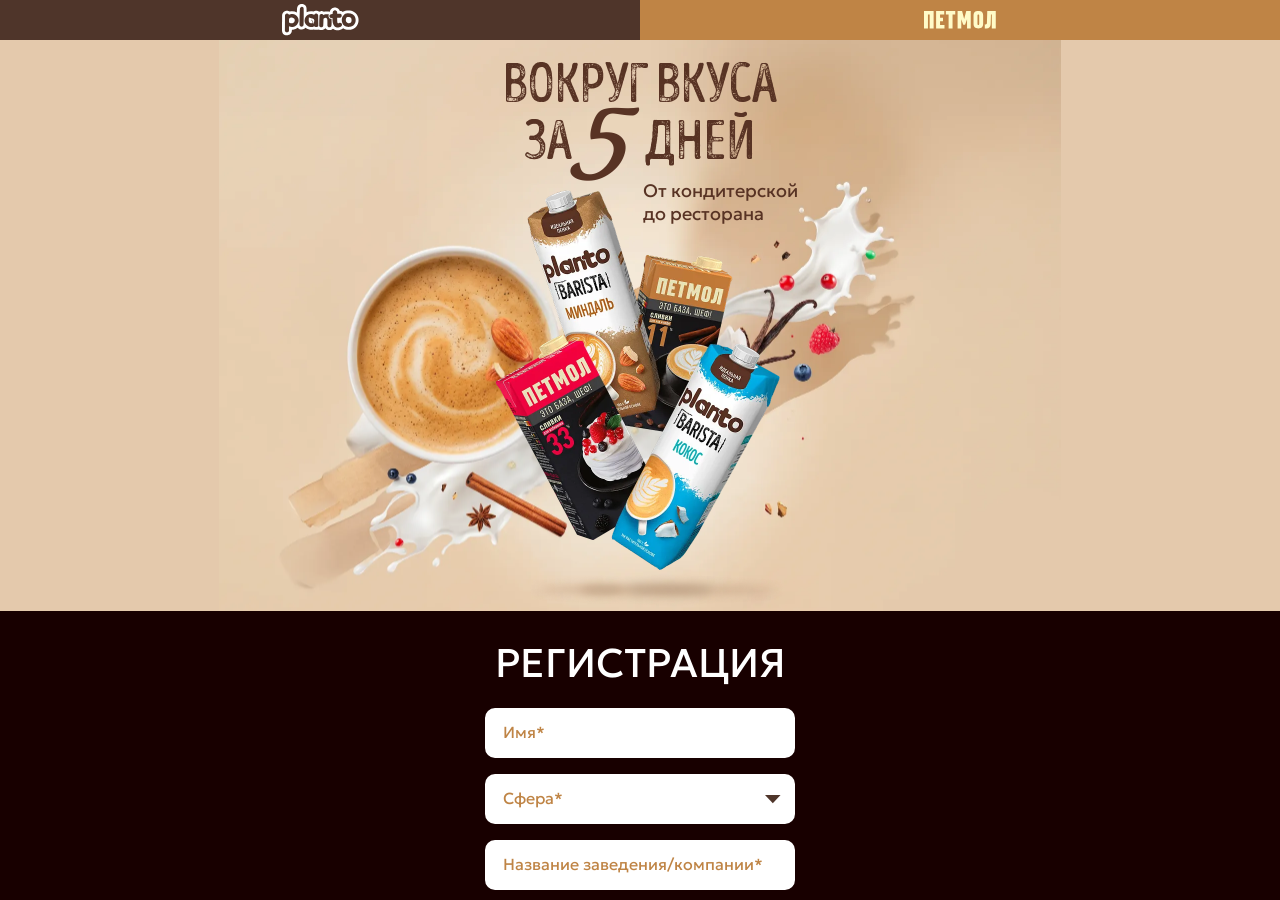
==== commit 4bf71457: "selec fields fix" ====
--- a/registration.html
+++ b/registration.html
@@ -63,11 +63,12 @@
 
               <label class="label label--select">
                 <select name="sphere" class="input" data-select required data-select-collection="sphere">
-                  <option value="" selected disabled hidden>Сфера*</option>
+                  <option value="" selected disabled hidden>&nbsp;</option>
                   <option value="horeca">Horeca</option>
                   <option value="sphere2">Сфера 2</option>
                   <option value="sphere3">Сфера 3</option>
                 </select>
+                <p class="placeholder">Сфера*</p>
               </label>
 
               <!--Коллекция полей для horeca-->
@@ -124,11 +125,12 @@
 
               <label class="label label--select">
                 <select name="position" class="input" data-select required>
-                  <option value="" selected disabled hidden>Должность*</option>
+                  <option value="" selected disabled hidden>&nbsp;</option>
                   <option value="boss">Директор</option>
                   <option value="driver">Водитель</option>
                   <option value="barista">Бариста</option>
                 </select>
+                <p class="placeholder">Должность*</p>
               </label>
 
               <label class="label">
@@ -251,12 +253,13 @@
 
             <label class="label label--select">
               <select name="position" class="input" data-select required>
-                <option value="" selected disabled hidden>Опции</option>
+                <option value="" selected disabled hidden>&nbsp;</option>
                 <option value="option 1">Опция 1</option>
                 <option value="option 2">Опция 2</option>
                 <option value="option 3">Опция 3</option>
                 <option value="option 4">Опция 4</option>
               </select>
+              <p class="placeholder">Опции</p>
             </label>
 
             <ul class="confirmation">
--- a/assets/css/styles.min.css
+++ b/assets/css/styles.min.css
@@ -1 +1 @@
-:root{--font: 'geologica', 'Segoe UI', system-ui, -apple-system, Arial, sans-serif;--inter: 'introhead-b', 'Segoe UI', system-ui, sans-serif;--lifehack: 'lifehack', 'Segoe UI', system-ui, cursive, sans-serif;--fs: 14px;--lh: 1.24;--white: #ffffff;--black: #180000;--red: #ff001d;--gray: #f0f0f0;--bg: #ebdbca;--color: #583324;--light_biege: #ebdbca;--brown: #4f352a;--biege: #bf8445;--color: #583324;--invalid: #ff001d}:root{font-synthesis:none;text-rendering:optimizeLegibility;-webkit-font-smoothing:antialiased;-moz-osx-font-smoothing:grayscale;outline:none;-webkit-tap-highlight-color:rgba(0,0,0,0);-webkit-backface-visibility:hidden;backface-visibility:hidden}*,*:before,*:after{padding:0;margin:0;-webkit-box-sizing:border-box;box-sizing:border-box;-webkit-tap-highlight-color:rgba(0,0,0,0)}html,body,.body{font-family:var(--font);font-size:var(--fs);color:var(--color);font-weight:400;height:100%;z-index:0}.body{display:grid;width:100%;position:relative;min-height:100dvh;grid-template-rows:auto 1fr auto;overflow-x:hidden;overflow-y:auto;-ms-scroll-chaining:none;overscroll-behavior:none;background:var(--bg);-webkit-overflow-scrolling:touch}img{display:block;-o-object-fit:cover;object-fit:cover;-webkit-user-select:none;-moz-user-select:none;-ms-user-select:none;user-select:none}h1,h2,h3,h4,h5,h6,b strong{color:inherit}a{color:inherit;text-decoration:none}ul,ol,menu{list-style:none}fieldset{border:none}button{position:relative;border:none;cursor:pointer;background:none;color:inherit}button:disabled{cursor:auto;pointer-events:none;opacity:.5}.main{display:block;-webkit-box-flex:1;-ms-flex:1;flex:1;-webkit-box-pack:center;-ms-flex-pack:center;justify-content:center;-webkit-box-align:start;-ms-flex-align:start;align-items:flex-start;-ms-flex-line-pack:start;align-content:flex-start;position:relative;width:100%;height:auto}.container{display:block;position:relative;margin:0 auto;width:100%;max-width:420px;padding:0px 16px;z-index:1}.section{display:block;width:100%;position:relative;overflow:hidden;z-index:1;scroll-margin-top:40px}.section.full{min-height:100svh}.section.visible{overflow:visible}.cookie-message{display:-webkit-box;display:-ms-flexbox;display:flex;position:fixed;width:100vw;left:0px;bottom:-1px;padding:40px;border-radius:30px 30px 0px 0px;background:var(--light_biege);-ms-flex-wrap:wrap;flex-wrap:wrap;-webkit-box-pack:center;-ms-flex-pack:center;justify-content:center;-webkit-box-align:center;-ms-flex-align:center;align-items:center;-ms-flex-line-pack:center;align-content:center;text-align:center;gap:28px;-webkit-transition:-webkit-transform .5s ease-in-out 0s;transition:-webkit-transform .5s ease-in-out 0s;transition:transform .5s ease-in-out 0s;transition:transform .5s ease-in-out 0s, -webkit-transform .5s ease-in-out 0s;-webkit-transform:translate(0%, 102%);-ms-transform:translate(0%, 102%);transform:translate(0%, 102%);z-index:100}.cookie-message.active{-webkit-transform:translate(0%, 0%);-ms-transform:translate(0%, 0%);transform:translate(0%, 0%)}.cookie-message p{max-width:940px;font-size:15px;font-weight:300;line-height:1.3}@media(min-width: 1650px){.cookie-message p{text-align:left}}.cookie-message .buttons{display:-webkit-inline-box;display:-ms-inline-flexbox;display:inline-flex;width:auto}.cookie-message .buttons .button{padding:0px 24px;min-width:295px}.preloader{display:-webkit-box;display:-ms-flexbox;display:flex;-webkit-box-pack:center;-ms-flex-pack:center;justify-content:center;-webkit-box-align:center;-ms-flex-align:center;align-items:center;-ms-flex-line-pack:center;align-content:center;position:fixed;overflow:hidden;width:100%;height:100%;left:0px;top:0px;z-index:200;background:var(--biege);-webkit-transition:1s;transition:1s;opacity:1;visibility:visible;pointer-events:all}.preloader.hidden{pointer-events:none;opacity:0}.preloader.hidden span{-webkit-transform:scale(0);-ms-transform:scale(0);transform:scale(0)}.preloader-content{display:-webkit-inline-box;display:-ms-inline-flexbox;display:inline-flex;position:relative;width:auto;-webkit-box-orient:vertical;-webkit-box-direction:normal;-ms-flex-direction:column;flex-direction:column;-webkit-box-pack:center;-ms-flex-pack:center;justify-content:center;-webkit-box-align:center;-ms-flex-align:center;align-items:center;-ms-flex-line-pack:center;align-content:center;gap:4px}@font-face{font-family:"geologica";src:url("../fonts/geologica-light.woff2") format("woff2");font-weight:300;font-style:normal;font-display:swap}@font-face{font-family:"geologica";src:url("../fonts/geologica-regular.woff2") format("woff2");font-weight:400;font-style:normal;font-display:swap}@font-face{font-family:"geologica";src:url("../fonts/geologica-semibold.woff2") format("woff2");font-weight:600;font-style:normal;font-display:swap}@font-face{font-family:"introhead-b";src:url("../fonts/introhead-b.woff2") format("woff2");font-weight:400;font-style:normal;font-display:swap}@font-face{font-family:"lifehack";src:url("../fonts/lifehack.woff2") format("woff2");font-weight:400;font-style:normal;font-display:swap}.title{display:block;width:100%;margin:0 auto;font-size:40px;line-height:1;text-align:center;font-family:var(--font);font-weight:400;text-transform:uppercase}:root{--input-font-family: var(--font);--input-font-size: 16px;--input-font-weight: 400;--input-text-transform: auto;--input-height: 50px;--input-padding: 0px 16px;--input-background: var(--white);--input-border: 2px solid var(--white);--input-border-radius: 10px;--input-color: var(--brown);--input-placeholder-color: var(--biege);--input-placeholder-opacity: 1;--invalid-border: 2px solid var(--invalid);--invalid-color: var(--invalid);--form-gap: 16px 18px}.form{display:-webkit-box;display:-ms-flexbox;display:flex;position:relative;-ms-flex-wrap:wrap;flex-wrap:wrap;width:100%;margin-left:auto;margin-right:auto;gap:var(--form-gap)}.form .confirmation{margin:10px 0px}.form fieldset{display:-webkit-box;display:-ms-flexbox;display:flex;position:relative;width:100%;gap:var(--form-gap);-ms-flex-wrap:wrap;flex-wrap:wrap}.form fieldset>.inputError{margin-top:-14px}.form fieldset>.inputError span{padding:0;padding-left:6px}.form fieldset[data-collection]{display:none}.form fieldset[data-collection].active{display:-webkit-box;display:-ms-flexbox;display:flex}.label{display:block;width:100%;position:relative;z-index:1;color:inherit}.label.label--checkbox .inputError span,.label.label--radio .inputError span{padding-left:32px}.label.label--radio{display:inline-block;width:auto}.label.label--select{z-index:5}.label .label__text{display:block;padding:0px 4px;font-size:12px;font-family:var(--font);line-height:100%;font-weight:300;text-align:left;padding-bottom:5px}.label .placeholder{display:-webkit-box;display:-ms-flexbox;display:flex;position:absolute;width:0px;height:var(--input-height);left:17.5px;top:-1px;-ms-flex-wrap:wrap;flex-wrap:wrap;-webkit-box-pack:start;-ms-flex-pack:start;justify-content:flex-start;-webkit-box-align:center;-ms-flex-align:center;align-items:center;-ms-flex-line-pack:center;align-content:center;font-size:var(--input-font-size);color:var(--input-placeholder-color);opacity:var(--input-placeholder-opacity);-webkit-transform:scale(1) translate(0px, 0px);-ms-transform:scale(1) translate(0px, 0px);transform:scale(1) translate(0px, 0px);-webkit-transition:-webkit-transform .2s;transition:-webkit-transform .2s;transition:transform .2s;transition:transform .2s, -webkit-transform .2s;pointer-events:none;white-space:nowrap}.input{width:100%;height:var(--input-height);background:var(--input-background);border:var(--input-border);border-radius:var(--input-border-radius);font-family:var(--input-font-family);font-size:var(--input-font-size);font-weight:var(--input-font-weight);color:var(--input-color);padding:var(--input-padding);text-transform:var(--input-text-transform);outline:none;-webkit-appearance:none;-moz-appearance:none;appearance:none;-webkit-transition:.3s;transition:.3s;-webkit-box-shadow:none;box-shadow:none;resize:none}.input::-webkit-input-placeholder{color:var(--input-placeholder-color);opacity:var(--input-placeholder-opacity);-webkit-transition:opacity .3s ease 0s;transition:opacity .3s ease 0s}.input::-moz-placeholder{color:var(--input-placeholder-color);opacity:var(--input-placeholder-opacity);-moz-transition:opacity .3s ease 0s;transition:opacity .3s ease 0s}.input:-ms-input-placeholder{color:var(--input-placeholder-color);opacity:var(--input-placeholder-opacity);-ms-transition:opacity .3s ease 0s;transition:opacity .3s ease 0s}.input::-ms-input-placeholder{color:var(--input-placeholder-color);opacity:var(--input-placeholder-opacity);-ms-transition:opacity .3s ease 0s;transition:opacity .3s ease 0s}.input::placeholder{color:var(--input-placeholder-color);opacity:var(--input-placeholder-opacity);-webkit-transition:opacity .3s ease 0s;transition:opacity .3s ease 0s}.input:focus::-webkit-input-placeholder{opacity:0}.input:focus::-moz-placeholder{opacity:0}.input:focus:-ms-input-placeholder{opacity:0}.input:focus::-ms-input-placeholder{opacity:0}.input:focus::placeholder{opacity:0}.input.input--textarea{height:100px}.input.invalid{border:var(--invalid-border);color:var(--invalid)}.input:not(:-moz-placeholder)+.placeholder{transform:scale(0.7) translate(0px, -20px)}.input:not(:-ms-input-placeholder)+.placeholder{-ms-transform:scale(0.7) translate(0px, -20px);transform:scale(0.7) translate(0px, -20px)}.input:focus+.placeholder,.input:not(:placeholder-shown)+.placeholder{-webkit-transform:scale(0.7) translate(0px, -20px);-ms-transform:scale(0.7) translate(0px, -20px);transform:scale(0.7) translate(0px, -20px)}.input:-webkit-autofill{-webkit-box-shadow:0 0 0px 1000px rgba(0,0,0,0) inset !important;box-shadow:0 0 0px 1000px rgba(0,0,0,0) inset !important;-webkit-text-fill-color:var(--input-color) !important;font-size:var(--input-font-size) !important;font-family:var(--input-font-family) !important;-webkit-transition:background-color 9999s ease-in-out 0s;transition:background-color 9999s ease-in-out 0s}.inputError{display:block;width:100%;height:0px;position:relative;left:0px;text-align:left;overflow:hidden;-webkit-transition:.3s;transition:.3s;z-index:4;pointer-events:none}.inputError span{display:inline-block;position:relative;padding:5px 0px 0px 16px;color:var(--invalid);font-size:10px;font-family:var(--font);top:0px;left:0px}.radio,.checkbox{display:none}.radio+.label__text,.checkbox+.label__text{display:-webkit-inline-box;display:-ms-inline-flexbox;display:inline-flex;-ms-flex-wrap:wrap;flex-wrap:wrap;-webkit-box-align:center;-ms-flex-align:center;align-items:center;-ms-flex-line-pack:center;align-content:center;position:relative;padding:0px;min-height:24px;padding-left:32px;color:inherit;opacity:1;cursor:pointer;line-height:1}.radio+.label__text span,.checkbox+.label__text span{display:inline;font-size:12px;line-height:1.2}.radio+.label__text span a,.checkbox+.label__text span a{display:inline;width:auto;margin:0;text-align:left;color:var(--biege)}.radio+.label__text:before,.checkbox+.label__text:before{content:"";display:block;position:absolute;left:0px;top:0px;width:24px;height:24px;border-radius:6px;border:1px solid var(--gray);background:var(--gray);-webkit-transition:border .3s;transition:border .3s}.radio:checked+.label__text:before,.checkbox:checked+.label__text:before{background:var(--gray) url("../img/svg/checkbox.svg") no-repeat center center;background-size:100% 100%}.radio.invalid+.label__text:before,.checkbox.invalid+.label__text:before{border:1px solid var(--invalid)}.radio+.label__text{width:auto}.radio+.label__text:before{border-radius:24px;border:1px solid var(--gray);background:var(--gray)}.radio:checked+.label__text:before{background:var(--gray) url("../img/svg/radio.svg") no-repeat center center;background-size:100% 100%}.radio.invalid+.label__text:before{border:1px solid var(--invalid)}.radio-description{display:-webkit-inline-box;display:-ms-inline-flexbox;display:inline-flex;-webkit-box-align:center;-ms-flex-align:center;align-items:center;min-height:26px;width:auto;font-size:12px;line-height:14px;font-weight:300;-webkit-box-flex:1;-ms-flex:1;flex:1;margin-top:-2px;padding-left:6px;text-align:left}.radio-description.small{font-size:14px;line-height:12px}.label[data-quantity]{display:-webkit-inline-box;display:-ms-inline-flexbox;display:inline-flex;width:auto}.label[data-quantity] .quantity{display:inline-block;width:46px;height:20px;min-width:20px;text-align:center;border:none;background:none;font-family:var(--font);font-weight:400;font-size:20px}.label[data-quantity] [data-minus],.label[data-quantity] [data-plus]{display:block;position:relative;width:20px;height:20px;border-radius:20px;overflow:hidden;font-size:0px;color:rgba(0,0,0,0);cursor:pointer}.label[data-quantity] [data-minus]{background:url("../img/svg/minus.svg") no-repeat center center/cover}.label[data-quantity] [data-plus]{background:url("../img/svg/plus.svg") no-repeat center center/cover}input[type=number]{-webkit-appearance:textfield;-moz-appearance:textfield;appearance:textfield;outline:none}input[type=number]::-webkit-outer-spin-button,input[type=number]::-webkit-inner-spin-button{-webkit-appearance:none;margin:0}input[type=number]{-moz-appearance:textfield;-webkit-appearance:textfield;appearance:textfield}.choices{background:none;border-radius:10px;width:100%;height:50px !important;background:var(--white);font-family:var(--font);text-align:left;border:none;margin:0 auto;z-index:10}.choices.is-open{border-radius:10px 10px 0px 0px}.choices.is-open.is-flipped{border-radius:0px 0px 10px 10px}.choices.is-open.is-flipped .choices__list--dropdown{border-radius:10px 10px 0px 0px !important}.choices.is-open .choices__inner{border-radius:10px 10px 0px 0px}.choices[data-type*=select-one] .choices__input{padding:0;border-bottom:none;background-color:none;margin:0;min-height:50px}.choices__inner{width:calc(100% - 40px);height:50px;text-align:left;border:none;padding:0 !important;background-color:rgba(0,0,0,0);border-radius:0px 0px 10px 10px;font-size:16px;font-weight:400;color:var(--black);overflow:hidden}.choices__list{border:none !important;overflow:hidden;padding:0px;background:none}.choices__list.choices__list--single{background:none !important;padding:0px 16px !important}.choices__list.choices__list--single>.choices__item{margin:0;height:50px;padding:0px !important;font-size:16px;margin-top:0}.choices__list--dropdown [data-choice-disabled]{display:none}.choices__list--dropdown{left:0px;width:100% !important;border-radius:0px 0px 10px 10px !important;border:none !important;border-top:none !important;font-size:16px !important;font-weight:500;text-align:left;background:var(--white) !important}.choices__list--dropdown.is-active{background:none}.choices__list--dropdown .choices__item{background:var(--white);height:auto !important;opacity:1}.choices__list--dropdown .choices__item.is-highlighted{background:rgba(0,0,0,.1) !important}.choices__item{display:block;background:none;-webkit-box-shadow:none;box-shadow:none;font-size:16px !important;width:100%;margin:0 auto;padding:0px !important;color:var(--black)}.choices__item.choices__item--selectable{display:-webkit-box;display:-ms-flexbox;display:flex;-webkit-box-pack:start;-ms-flex-pack:start;justify-content:flex-start;-webkit-box-align:center;-ms-flex-align:center;align-items:center;-ms-flex-line-pack:center;align-content:center;height:50px;padding:6px 14px !important}.choices__item:before,.choices__item:after{content:none !important}.choices[data-type*=select-one]::after{width:24px;height:24px;border:none !important;margin:0 !important;top:50%;right:10px;background:url("../img/svg/select.svg") no-repeat center center;-webkit-transform:translate(0px, -50%) rotate(0deg);-ms-transform:translate(0px, -50%) rotate(0deg);transform:translate(0px, -50%) rotate(0deg);-webkit-transition:.3s;transition:.3s}.choices.is-open[data-type*=select-one]::after{-webkit-transform:translate(0px, -50%) rotate(180deg);-ms-transform:translate(0px, -50%) rotate(180deg);transform:translate(0px, -50%) rotate(180deg)}.choices__list--single .choices__placeholder{color:var(--biege) !important;font-size:16px !important;opacity:1 !important}.buttons{display:-webkit-box;display:-ms-flexbox;display:flex;position:relative;width:100%;-ms-flex-wrap:wrap;flex-wrap:wrap;-webkit-box-pack:center;-ms-flex-pack:center;justify-content:center;gap:12px}.button{display:-webkit-box;display:-ms-flexbox;display:flex;height:50px;-webkit-box-pack:center;-ms-flex-pack:center;justify-content:center;-webkit-box-align:center;-ms-flex-align:center;align-items:center;-ms-flex-line-pack:center;align-content:center;position:relative;overflow:hidden;border-radius:10px;padding:0px 30px;background:var(--biege)}.button span{display:block;font-family:var(--font);color:var(--white);font-weight:400;font-size:16px;line-height:1.5}.button>*{z-index:1;pointer-events:none}.button.black{background:var(--black)}.button.full{width:100%}.header{position:sticky;display:-webkit-box;display:-ms-flexbox;display:flex;-webkit-box-pack:justify;-ms-flex-pack:justify;justify-content:space-between;-webkit-box-align:center;-ms-flex-align:center;align-items:center;-ms-flex-line-pack:center;align-content:center;top:0px;left:0px;z-index:20;width:100%;height:40px;-ms-flex-negative:0;flex-shrink:0;background:var(--brown)}.header .inner{display:-webkit-box;display:-ms-flexbox;display:flex;-webkit-box-pack:center;-ms-flex-pack:center;justify-content:center;-webkit-box-align:center;-ms-flex-align:center;align-items:center;width:50%;height:40px}.header .inner:last-child{background:var(--biege)}.navigation-menu{display:block;width:100%;height:50px;position:sticky;left:0px;bottom:0px;z-index:20;background:var(--white);padding:0px 20px;-webkit-box-shadow:0px -6px 10px rgba(132,72,73,.1);box-shadow:0px -6px 10px rgba(132,72,73,.1)}.navigation-menu ul{display:-webkit-box;display:-ms-flexbox;display:flex;width:100%;height:100%;max-width:390px;-ms-flex-wrap:nowrap;flex-wrap:nowrap;margin:0 auto;-webkit-box-pack:justify;-ms-flex-pack:justify;justify-content:space-between;-webkit-box-align:center;-ms-flex-align:center;align-items:center}.navigation-menu ul li,.navigation-menu ul a{display:-webkit-inline-box;display:-ms-inline-flexbox;display:inline-flex;position:relative;-ms-flex-wrap:wrap;flex-wrap:wrap;-webkit-box-orient:vertical;-webkit-box-direction:normal;-ms-flex-direction:column;flex-direction:column;-webkit-box-pack:center;-ms-flex-pack:center;justify-content:center;-webkit-box-align:center;-ms-flex-align:center;align-items:center;-ms-flex-line-pack:center;align-content:center;gap:2px;color:Var(--brown);font-size:10px;line-height:1.24}.tabs{width:100%;display:block}.tabs-navigation{display:-webkit-box;display:-ms-flexbox;display:flex;position:relative;width:100%;-webkit-box-pack:stretch;-ms-flex-pack:stretch;justify-content:stretch;-webkit-box-align:center;-ms-flex-align:center;align-items:center;-ms-flex-line-pack:center;align-content:center;overflow:hidden;border-radius:24px 24px 0px 0px;background:var(--red-dark)}.tabs-navigation li{-webkit-box-flex:1;-ms-flex:1;flex:1}.tabs-navigation li:first-child{-webkit-box-flex:0;-ms-flex:none;flex:none;-ms-flex-negative:0;flex-shrink:0;width:36%}.tabs-navigation li button{display:-webkit-box;display:-ms-flexbox;display:flex;position:relative;width:100%;-ms-flex-wrap:wrap;flex-wrap:wrap;-webkit-box-pack:center;-ms-flex-pack:center;justify-content:center;-webkit-box-align:center;-ms-flex-align:center;align-items:center;-ms-flex-line-pack:center;align-content:center;min-height:66px;border-radius:24px 24px 0px 0px;background:rgba(0,0,0,0);-webkit-transition:.3s;transition:.3s;font-size:24px;font-weight:500;font-family:var(--font);text-transform:uppercase}@media(max-width: 767px){.tabs-navigation li button{min-height:56px;font-size:22px}}.tabs-navigation li button.active{background:var(--red);pointer-events:none}.tab{display:block;width:100%;position:relative;overflow:hidden;height:0px;opacity:0;-webkit-transition:.5s;transition:.5s}.tab.active{opacity:1}.section--accordeon{background:var(--white);padding-bottom:60px;overflow:visible}@media(max-width: 1023px){.section--accordeon{padding-bottom:40px}}@media(max-width: 767px){.section--accordeon .container{padding:0px 10px}}.section--accordeon__header{position:relative;background:var(--green);padding:10px 20px;border-radius:80px;cursor:pointer;-webkit-user-select:none;-moz-user-select:none;-ms-user-select:none;user-select:none;outline:none;color:var(--white)}@media(max-width: 767px){.section--accordeon__header{display:-webkit-box;display:-ms-flexbox;display:flex;padding-right:60px;padding-left:24px;min-height:80px;-webkit-box-align:center;-ms-flex-align:center;align-items:center}.section--accordeon__header .title{margin-right:auto;-webkit-box-pack:start;-ms-flex-pack:start;justify-content:flex-start;font-size:30px;text-align:left}.section--accordeon__header .title:before,.section--accordeon__header .title:after{content:none}}.section--accordeon__body{color:var(--black)}[data-accordeon]{display:block;position:relative;width:100%}[data-accordeon] [data-accordeon-header]{cursor:pointer;-webkit-user-select:none;-moz-user-select:none;-ms-user-select:none;user-select:none;outline:none;position:relative}[data-accordeon] [data-accordeon-header]:before{content:"";position:absolute;right:20px;top:50%;width:42px;height:42px;border-radius:42px;background:var(--red) url("../img/svg/arrow-down.svg") no-repeat center center;background-size:24px 12px;-webkit-transform:translate(0%, -50%) rotate(0deg);-ms-transform:translate(0%, -50%) rotate(0deg);transform:translate(0%, -50%) rotate(0deg);-webkit-transition:-webkit-transform .5s ease 0s;transition:-webkit-transform .5s ease 0s;transition:transform .5s ease 0s;transition:transform .5s ease 0s, -webkit-transform .5s ease 0s}@media(max-width: 1279px){[data-accordeon] [data-accordeon-header]:before{right:14px}}@media(max-width: 767px){[data-accordeon] [data-accordeon-header]:before{right:10px}}[data-accordeon].active>[data-accordeon-header]:before{-webkit-transform:translate(0%, -50%) rotate(180deg);-ms-transform:translate(0%, -50%) rotate(180deg);transform:translate(0%, -50%) rotate(180deg)}[data-accordeon-body]{display:block;position:relative;overflow:hidden;width:100%;height:0px}.section--hero{display:-webkit-box;display:-ms-flexbox;display:flex;-webkit-box-orient:vertical;-webkit-box-direction:normal;-ms-flex-direction:column;flex-direction:column;-webkit-box-align:center;-ms-flex-align:center;align-items:center;padding-top:24px;background:#e4c9ac url("../img/hero/bg.webp") no-repeat center top;background-size:842px auto}.hero-title{font-size:55.76px;line-height:.8;font-family:var(--inter);text-align:center;font-weight:400}.hero-title span{display:inline-block;position:relative;-webkit-transform:skewX(-20deg) translate(0px, 14px);-ms-transform:skewX(-20deg) translate(0px, 14px);transform:skewX(-20deg) translate(0px, 14px);font-size:100px;line-height:40px;font-family:var(--lifehack)}.hero-subtitle{display:block;position:relative;margin-top:14px;font-size:18px;-webkit-transform:translate(52%, 0%);-ms-transform:translate(52%, 0%);transform:translate(52%, 0%)}.hero-image{width:355px;max-width:100%;margin-top:-75px;margin-bottom:4px}.hero-greating{display:-webkit-box;display:-ms-flexbox;display:flex;position:relative;width:100%;max-width:420px;-webkit-box-pack:justify;-ms-flex-pack:justify;justify-content:space-between;-webkit-box-align:end;-ms-flex-align:end;align-items:flex-end;-ms-flex-line-pack:end;align-content:flex-end;gap:16px;padding:0px 16px 28px 16px}.hero-greating img{width:50px;-ms-flex-negative:0;flex-shrink:0;cursor:pointer}.hero-greating h2{font-size:26px;font-family:var(--inter);color:Var(--biege)}.hero-greating p{font-size:13px;line-height:1.24;color:var(--brown)}.section--form{background:var(--black);color:var(--white);padding:32px 0px}.section--form .form{margin-top:25px;max-width:310px}.section--about{padding-bottom:40px}.section--about img{max-width:100%}.about{padding-top:44px;height:635px;background:#090502 url("../img/about/bg.webp") no-repeat center top;background-size:802px auto;color:var(--white)}.about p{display:block;max-width:220px;font-size:14px;font-weight:400;line-height:1.24}.about img{width:229px;margin-left:auto;margin-top:-74px}.about-circle{display:-webkit-box;display:-ms-flexbox;display:flex;position:relative;width:420px;height:420px;border-radius:420px;-webkit-box-orient:vertical;-webkit-box-direction:normal;-ms-flex-direction:column;flex-direction:column;-webkit-box-pack:center;-ms-flex-pack:center;justify-content:center;-webkit-box-align:center;-ms-flex-align:center;align-items:center;-ms-flex-line-pack:center;align-content:center;gap:12px;background:var(--white);left:50%;margin-left:-210px;margin-top:-210px}.about-circle img{width:238px;margin-top:-114px}.about-circle p{display:block;max-width:312px;text-align:center}.loyality-program{display:-webkit-box;display:-ms-flexbox;display:flex;position:relative;width:100%;-webkit-box-orient:vertical;-webkit-box-direction:normal;-ms-flex-direction:column;flex-direction:column;-webkit-box-pack:center;-ms-flex-pack:center;justify-content:center;-webkit-box-align:center;-ms-flex-align:center;align-items:center;-ms-flex-line-pack:center;align-content:center;gap:4px;text-align:center;margin-top:32px}.loyality-program .title{font-size:32px;color:var(--biege)}.loyality-program p{font-size:16px}.loyality-program__banner{display:-webkit-box;display:-ms-flexbox;display:flex;position:relative;-webkit-box-pack:center;-ms-flex-pack:center;justify-content:center;-webkit-box-align:center;-ms-flex-align:center;align-items:center;-ms-flex-line-pack:center;align-content:center;width:100%;height:174px;max-width:355px;background:url("../img/svg/loyality-bg.svg") no-repeat center center/contain;margin-top:30px}.loyality-program__banner p{color:var(--biege);font-family:var(--inter);font-size:26px}.section--schedule{padding:40px 0px}.section--schedule .title{text-align:left}.filters{margin-top:26px}.section--menu{background:var(--black);color:var(--white);padding:40px 0px}.section--menu .title{text-align:left}.section--orders{padding:40px 0px}.section--orders .confirmation>li{font-family:var(--font);font-size:18px;line-height:24px}.confirmation{display:-webkit-box;display:-ms-flexbox;display:flex;position:relative;width:100%;-webkit-box-pack:center;-ms-flex-pack:center;justify-content:center;-webkit-box-align:center;-ms-flex-align:center;align-items:center;-ms-flex-line-pack:center;align-content:center;gap:28px}.confirmation li{display:-webkit-inline-box;display:-ms-inline-flexbox;display:inline-flex;gap:8px;font-family:var(--inter);text-transform:uppercase;font-size:28px;line-height:1}.confirmation li:before{content:"";width:24px;height:24px}.confirmation li.date:before{background:url("../img/svg/calendar.svg") no-repeat center center/contain}.confirmation li.time:before{background:url("../img/svg/time.svg") no-repeat center center/contain}.orders{display:-webkit-box;display:-ms-flexbox;display:flex;position:relative;width:100%;max-width:414px;-webkit-box-orient:vertical;-webkit-box-direction:normal;-ms-flex-direction:column;flex-direction:column;gap:34px;margin:0 auto;margin-top:30px}.orders>li{display:-webkit-box;display:-ms-flexbox;display:flex;position:relative;width:100%;-webkit-box-orient:vertical;-webkit-box-direction:normal;-ms-flex-direction:column;flex-direction:column;gap:16px}.order-table{display:-webkit-box;display:-ms-flexbox;display:flex;position:relative;width:100%;-webkit-box-orient:vertical;-webkit-box-direction:normal;-ms-flex-direction:column;flex-direction:column;-webkit-box-pack:center;-ms-flex-pack:center;justify-content:center;-webkit-box-align:center;-ms-flex-align:center;align-items:center;-ms-flex-line-pack:center;align-content:center;gap:20px;background:var(--white);border-radius:24px;padding:20px 24px}.order-table h3{color:var(--biege);font-size:18px;font-weight:400}.order-table table{width:100%}.order-table table th{color:var(--biege);font-size:12px;font-weight:300}.order-table table td{padding:10px 0px;font-size:18px;font-weight:300}.order-table table th:last-child,.order-table table td:last-child{max-width:58px;text-align:right}.body.locked{overflow-x:hidden;overflow-y:hidden}.backdrop{-webkit-transform:translateZ(0);transform:translateZ(0);will-change:opacity;-webkit-backface-visibility:hidden;backface-visibility:hidden;-webkit-tap-highlight-color:rgba(0,0,0,0);display:grid;place-items:center;position:fixed;top:0;left:0;width:100%;height:100dvh;z-index:1000;overflow-x:hidden;overflow-y:scroll;-webkit-overflow-scrolling:touch;padding:34px 10px 20px 10px;backdrop-filter:blur(5px);-webkit-transition:opacity .5s ease-in-out 0s,visibility .5s ease-in-out 0s;transition:opacity .5s ease-in-out 0s,visibility .5s ease-in-out 0s;opacity:0;pointer-events:none;visibility:hidden}.backdrop.active{visibility:visible;opacity:1;pointer-events:all}.backdrop:before{content:"";display:block;position:absolute;pointer-events:none;left:-20px;right:-20px;top:-50px;width:calc(100% + 40px);height:calc(100% + 70px);background:rgba(0,0,0,.4);grid-area:1/1/2/2}.popup{position:relative;-webkit-transition:.5s;transition:.5s;-webkit-transform:translate(0px, 50px);-ms-transform:translate(0px, 50px);transform:translate(0px, 50px);opacity:0;z-index:1;-webkit-user-select:none;-moz-user-select:none;-ms-user-select:none;user-select:none;width:100%;pointer-events:none}.popup.visible{opacity:1;-webkit-transform:translate(0px, 0px);-ms-transform:translate(0px, 0px);transform:translate(0px, 0px)}.popup-close{display:block;position:absolute;width:32px;height:32px;right:8px;top:8px;cursor:pointer}.popup-close:after{content:"";display:block;width:100%;height:100%;-webkit-transition:-webkit-transform .3s;transition:-webkit-transform .3s;transition:transform .3s;transition:transform .3s, -webkit-transform .3s;-webkit-transform:rotate(0deg);-ms-transform:rotate(0deg);transform:rotate(0deg);background:url("../img/svg/close.svg") no-repeat center center/cover}.popup-close:hover:after{-webkit-transform:rotate(90deg);-ms-transform:rotate(90deg);transform:rotate(90deg)}.popup-content{display:-webkit-box;display:-ms-flexbox;display:flex;-webkit-box-orient:vertical;-webkit-box-direction:normal;-ms-flex-direction:column;flex-direction:column;-webkit-box-pack:center;-ms-flex-pack:center;justify-content:center;-webkit-box-align:center;-ms-flex-align:center;align-items:center;-ms-flex-line-pack:center;align-content:center;text-align:center;gap:24px;position:relative;margin:0 auto;width:100%;max-width:345px;-webkit-user-select:none;-moz-user-select:none;-ms-user-select:none;user-select:none;background:var(--light_biege);border-radius:30px;padding:50px 32px 32px 32px;pointer-events:all}.popup-content .buttons{margin-top:12px}.popup-title{font-size:24px;font-weight:600;line-height:1.1;text-transform:uppercase;color:var(--biege)}.popup-text{font-size:15px;font-weight:400;line-height:1.3}.popup-text.big{font-size:20px}#qr img{max-width:100%}.footer{display:-webkit-box;display:-ms-flexbox;display:flex;-webkit-box-orient:vertical;-webkit-box-direction:normal;-ms-flex-direction:column;flex-direction:column;-webkit-box-pack:center;-ms-flex-pack:center;justify-content:center;-webkit-box-align:center;-ms-flex-align:center;align-items:center;-ms-flex-line-pack:center;align-content:center;width:100%;height:auto;gap:30px;background:var(--white);padding:34px 20px;text-align:center}.footer a{font-size:16px;font-weight:300;line-height:2.1}.footer-navigation{display:-webkit-box;display:-ms-flexbox;display:flex;position:relative;width:100%;-webkit-box-orient:vertical;-webkit-box-direction:normal;-ms-flex-direction:column;flex-direction:column;-webkit-box-pack:center;-ms-flex-pack:center;justify-content:center;-webkit-box-align:center;-ms-flex-align:center;align-items:center;-ms-flex-line-pack:center;align-content:center;gap:1px}.footer-navigation a{color:var(--biege)}.footer-links{display:-webkit-box;display:-ms-flexbox;display:flex;position:relative;width:100%;-ms-flex-wrap:wrap;flex-wrap:wrap;-webkit-box-pack:justify;-ms-flex-pack:justify;justify-content:space-between;-webkit-box-align:center;-ms-flex-align:center;align-items:center;-ms-flex-line-pack:center;align-content:center;gap:20px;max-width:284px}.footer-links a{color:var(--brown)}+:root{--font: 'geologica', 'Segoe UI', system-ui, -apple-system, Arial, sans-serif;--inter: 'introhead-b', 'Segoe UI', system-ui, sans-serif;--lifehack: 'lifehack', 'Segoe UI', system-ui, cursive, sans-serif;--fs: 14px;--lh: 1.24;--white: #ffffff;--black: #180000;--red: #ff001d;--gray: #f0f0f0;--bg: #ebdbca;--color: #583324;--light_biege: #ebdbca;--brown: #4f352a;--biege: #bf8445;--color: #583324;--invalid: #ff001d}:root{font-synthesis:none;text-rendering:optimizeLegibility;-webkit-font-smoothing:antialiased;-moz-osx-font-smoothing:grayscale;outline:none;-webkit-tap-highlight-color:rgba(0,0,0,0);-webkit-backface-visibility:hidden;backface-visibility:hidden}*,*:before,*:after{padding:0;margin:0;-webkit-box-sizing:border-box;box-sizing:border-box;-webkit-tap-highlight-color:rgba(0,0,0,0)}html,body,.body{font-family:var(--font);font-size:var(--fs);color:var(--color);font-weight:400;height:100%;z-index:0}.body{display:grid;width:100%;position:relative;min-height:100dvh;grid-template-rows:auto 1fr auto;overflow-x:hidden;overflow-y:auto;-ms-scroll-chaining:none;overscroll-behavior:none;background:var(--bg);-webkit-overflow-scrolling:touch}img{display:block;-o-object-fit:cover;object-fit:cover;-webkit-user-select:none;-moz-user-select:none;-ms-user-select:none;user-select:none}h1,h2,h3,h4,h5,h6,b strong{color:inherit}a{color:inherit;text-decoration:none}ul,ol,menu{list-style:none}fieldset{border:none}button{position:relative;border:none;cursor:pointer;background:none;color:inherit}button:disabled{cursor:auto;pointer-events:none;opacity:.5}.main{display:block;-webkit-box-flex:1;-ms-flex:1;flex:1;-webkit-box-pack:center;-ms-flex-pack:center;justify-content:center;-webkit-box-align:start;-ms-flex-align:start;align-items:flex-start;-ms-flex-line-pack:start;align-content:flex-start;position:relative;width:100%;height:auto}.container{display:block;position:relative;margin:0 auto;width:100%;max-width:420px;padding:0px 16px;z-index:1}.section{display:block;width:100%;position:relative;overflow:hidden;z-index:1;scroll-margin-top:40px}.section.full{min-height:100svh}.section.visible{overflow:visible}.cookie-message{display:-webkit-box;display:-ms-flexbox;display:flex;position:fixed;width:100vw;left:0px;bottom:-1px;padding:40px;border-radius:30px 30px 0px 0px;background:var(--light_biege);-ms-flex-wrap:wrap;flex-wrap:wrap;-webkit-box-pack:center;-ms-flex-pack:center;justify-content:center;-webkit-box-align:center;-ms-flex-align:center;align-items:center;-ms-flex-line-pack:center;align-content:center;text-align:center;gap:28px;-webkit-transition:-webkit-transform .5s ease-in-out 0s;transition:-webkit-transform .5s ease-in-out 0s;transition:transform .5s ease-in-out 0s;transition:transform .5s ease-in-out 0s, -webkit-transform .5s ease-in-out 0s;-webkit-transform:translate(0%, 102%);-ms-transform:translate(0%, 102%);transform:translate(0%, 102%);z-index:100}.cookie-message.active{-webkit-transform:translate(0%, 0%);-ms-transform:translate(0%, 0%);transform:translate(0%, 0%)}.cookie-message p{max-width:940px;font-size:15px;font-weight:300;line-height:1.3}@media(min-width: 1650px){.cookie-message p{text-align:left}}.cookie-message .buttons{display:-webkit-inline-box;display:-ms-inline-flexbox;display:inline-flex;width:auto}.cookie-message .buttons .button{padding:0px 24px;min-width:295px}.preloader{display:-webkit-box;display:-ms-flexbox;display:flex;-webkit-box-pack:center;-ms-flex-pack:center;justify-content:center;-webkit-box-align:center;-ms-flex-align:center;align-items:center;-ms-flex-line-pack:center;align-content:center;position:fixed;overflow:hidden;width:100%;height:100%;left:0px;top:0px;z-index:200;background:var(--biege);-webkit-transition:1s;transition:1s;opacity:1;visibility:visible;pointer-events:all}.preloader.hidden{pointer-events:none;opacity:0}.preloader.hidden span{-webkit-transform:scale(0);-ms-transform:scale(0);transform:scale(0)}.preloader-content{display:-webkit-inline-box;display:-ms-inline-flexbox;display:inline-flex;position:relative;width:auto;-webkit-box-orient:vertical;-webkit-box-direction:normal;-ms-flex-direction:column;flex-direction:column;-webkit-box-pack:center;-ms-flex-pack:center;justify-content:center;-webkit-box-align:center;-ms-flex-align:center;align-items:center;-ms-flex-line-pack:center;align-content:center;gap:4px}@font-face{font-family:"geologica";src:url("../fonts/geologica-light.woff2") format("woff2");font-weight:300;font-style:normal;font-display:swap}@font-face{font-family:"geologica";src:url("../fonts/geologica-regular.woff2") format("woff2");font-weight:400;font-style:normal;font-display:swap}@font-face{font-family:"geologica";src:url("../fonts/geologica-semibold.woff2") format("woff2");font-weight:600;font-style:normal;font-display:swap}@font-face{font-family:"introhead-b";src:url("../fonts/introhead-b.woff2") format("woff2");font-weight:400;font-style:normal;font-display:swap}@font-face{font-family:"lifehack";src:url("../fonts/lifehack.woff2") format("woff2");font-weight:400;font-style:normal;font-display:swap}.title{display:block;width:100%;margin:0 auto;font-size:40px;line-height:1;text-align:center;font-family:var(--font);font-weight:400;text-transform:uppercase}:root{--input-font-family: var(--font);--input-font-size: 16px;--input-font-weight: 400;--input-text-transform: auto;--input-height: 50px;--input-padding: 0px 16px;--input-background: var(--white);--input-border: 2px solid var(--white);--input-border-radius: 10px;--input-color: var(--brown);--input-placeholder-color: var(--biege);--input-placeholder-opacity: 1;--invalid-border: 2px solid var(--white);--invalid-color: var(--invalid);--form-gap: 16px 18px}.form{display:-webkit-box;display:-ms-flexbox;display:flex;position:relative;-ms-flex-wrap:wrap;flex-wrap:wrap;width:100%;margin-left:auto;margin-right:auto;gap:var(--form-gap)}.form .confirmation{margin:10px 0px}.form fieldset{display:-webkit-box;display:-ms-flexbox;display:flex;position:relative;width:100%;gap:var(--form-gap);-ms-flex-wrap:wrap;flex-wrap:wrap}.form fieldset>.inputError{margin-top:-14px}.form fieldset>.inputError span{padding:0;padding-left:6px}.form fieldset[data-collection]{display:none}.form fieldset[data-collection].active{display:-webkit-box;display:-ms-flexbox;display:flex}.label{display:block;width:100%;position:relative;z-index:1;color:inherit}.label.label--checkbox .inputError span,.label.label--radio .inputError span{padding-left:32px}.label.label--radio{display:inline-block;width:auto}.label.label--select{z-index:5}.label .label__text{display:block;padding:0px 4px;font-size:12px;font-family:var(--font);line-height:100%;font-weight:300;text-align:left;padding-bottom:5px}.label .placeholder{display:-webkit-box;display:-ms-flexbox;display:flex;position:absolute;width:0px;height:var(--input-height);left:17.5px;top:-1px;-ms-flex-wrap:wrap;flex-wrap:wrap;-webkit-box-pack:start;-ms-flex-pack:start;justify-content:flex-start;-webkit-box-align:center;-ms-flex-align:center;align-items:center;-ms-flex-line-pack:center;align-content:center;font-size:var(--input-font-size);color:var(--input-placeholder-color);opacity:var(--input-placeholder-opacity);-webkit-transform:scale(1) translate(0px, 0px);-ms-transform:scale(1) translate(0px, 0px);transform:scale(1) translate(0px, 0px);-webkit-transition:-webkit-transform .2s;transition:-webkit-transform .2s;transition:transform .2s;transition:transform .2s, -webkit-transform .2s;pointer-events:none;white-space:nowrap}.input{width:100%;height:var(--input-height);background:var(--input-background);border:var(--input-border);border-radius:var(--input-border-radius);font-family:var(--input-font-family);font-size:var(--input-font-size);font-weight:var(--input-font-weight);color:var(--input-color);padding:var(--input-padding);text-transform:var(--input-text-transform);outline:none;-webkit-appearance:none;-moz-appearance:none;appearance:none;-webkit-transition:.3s;transition:.3s;-webkit-box-shadow:none;box-shadow:none;resize:none}.input::-webkit-input-placeholder{color:var(--input-placeholder-color);opacity:var(--input-placeholder-opacity);-webkit-transition:opacity .3s ease 0s;transition:opacity .3s ease 0s}.input::-moz-placeholder{color:var(--input-placeholder-color);opacity:var(--input-placeholder-opacity);-moz-transition:opacity .3s ease 0s;transition:opacity .3s ease 0s}.input:-ms-input-placeholder{color:var(--input-placeholder-color);opacity:var(--input-placeholder-opacity);-ms-transition:opacity .3s ease 0s;transition:opacity .3s ease 0s}.input::-ms-input-placeholder{color:var(--input-placeholder-color);opacity:var(--input-placeholder-opacity);-ms-transition:opacity .3s ease 0s;transition:opacity .3s ease 0s}.input::placeholder{color:var(--input-placeholder-color);opacity:var(--input-placeholder-opacity);-webkit-transition:opacity .3s ease 0s;transition:opacity .3s ease 0s}.input:focus::-webkit-input-placeholder{opacity:0}.input:focus::-moz-placeholder{opacity:0}.input:focus:-ms-input-placeholder{opacity:0}.input:focus::-ms-input-placeholder{opacity:0}.input:focus::placeholder{opacity:0}.input.input--textarea{height:100px}.input.invalid{border:var(--invalid-border);color:var(--invalid)}.input:not(:-moz-placeholder)+.placeholder{transform:scale(0.7) translate(0px, -20px)}.input:not(:-ms-input-placeholder)+.placeholder{-ms-transform:scale(0.7) translate(0px, -20px);transform:scale(0.7) translate(0px, -20px)}.input:focus+.placeholder,.input:not(:placeholder-shown)+.placeholder{-webkit-transform:scale(0.7) translate(0px, -20px);-ms-transform:scale(0.7) translate(0px, -20px);transform:scale(0.7) translate(0px, -20px)}.input:-webkit-autofill{-webkit-box-shadow:0 0 0px 1000px rgba(0,0,0,0) inset !important;box-shadow:0 0 0px 1000px rgba(0,0,0,0) inset !important;-webkit-text-fill-color:var(--input-color) !important;font-size:var(--input-font-size) !important;font-family:var(--input-font-family) !important;-webkit-transition:background-color 9999s ease-in-out 0s;transition:background-color 9999s ease-in-out 0s}.inputError{display:block;width:100%;height:0px;position:relative;left:0px;text-align:left;overflow:hidden;-webkit-transition:.3s;transition:.3s;z-index:4;pointer-events:none}.inputError span{display:inline-block;position:relative;padding:5px 0px 0px 16px;color:var(--invalid);font-size:10px;font-family:var(--font);top:0px;left:0px}.radio,.checkbox{display:none}.radio+.label__text,.checkbox+.label__text{display:-webkit-inline-box;display:-ms-inline-flexbox;display:inline-flex;-ms-flex-wrap:wrap;flex-wrap:wrap;-webkit-box-align:center;-ms-flex-align:center;align-items:center;-ms-flex-line-pack:center;align-content:center;position:relative;padding:0px;min-height:24px;padding-left:32px;color:inherit;opacity:1;cursor:pointer;line-height:1}.radio+.label__text span,.checkbox+.label__text span{display:inline;font-size:12px;line-height:1.2}.radio+.label__text span a,.checkbox+.label__text span a{display:inline;width:auto;margin:0;text-align:left;color:var(--biege)}.radio+.label__text:before,.checkbox+.label__text:before{content:"";display:block;position:absolute;left:0px;top:0px;width:24px;height:24px;border-radius:6px;border:1px solid var(--gray);background:var(--gray);-webkit-transition:border .3s;transition:border .3s}.radio:checked+.label__text:before,.checkbox:checked+.label__text:before{background:var(--gray) url("../img/svg/checkbox.svg") no-repeat center center;background-size:100% 100%}.radio.invalid+.label__text:before,.checkbox.invalid+.label__text:before{border:1px solid var(--invalid)}.radio+.label__text{width:auto}.radio+.label__text:before{border-radius:24px;border:1px solid var(--gray);background:var(--gray)}.radio:checked+.label__text:before{background:var(--gray) url("../img/svg/radio.svg") no-repeat center center;background-size:100% 100%}.radio.invalid+.label__text:before{border:1px solid var(--invalid)}.radio-description{display:-webkit-inline-box;display:-ms-inline-flexbox;display:inline-flex;-webkit-box-align:center;-ms-flex-align:center;align-items:center;min-height:26px;width:auto;font-size:12px;line-height:14px;font-weight:300;-webkit-box-flex:1;-ms-flex:1;flex:1;margin-top:-2px;padding-left:6px;text-align:left}.radio-description.small{font-size:14px;line-height:12px}.label[data-quantity]{display:-webkit-inline-box;display:-ms-inline-flexbox;display:inline-flex;width:auto}.label[data-quantity] .quantity{display:inline-block;width:46px;height:20px;min-width:20px;text-align:center;border:none;background:none;font-family:var(--font);font-weight:400;font-size:20px}.label[data-quantity] [data-minus],.label[data-quantity] [data-plus]{display:block;position:relative;width:20px;height:20px;border-radius:20px;overflow:hidden;font-size:0px;color:rgba(0,0,0,0);cursor:pointer}.label[data-quantity] [data-minus]{background:url("../img/svg/minus.svg") no-repeat center center/cover}.label[data-quantity] [data-plus]{background:url("../img/svg/plus.svg") no-repeat center center/cover}input[type=number]{-webkit-appearance:textfield;-moz-appearance:textfield;appearance:textfield;outline:none}input[type=number]::-webkit-outer-spin-button,input[type=number]::-webkit-inner-spin-button{-webkit-appearance:none;margin:0}input[type=number]{-moz-appearance:textfield;-webkit-appearance:textfield;appearance:textfield}.choices{background:none;border-radius:10px;width:100%;height:50px !important;background:var(--white);font-family:var(--font);text-align:left;border:none;margin:0 auto;z-index:10}.choices.is-open{border-radius:10px 10px 0px 0px}.choices.is-open.is-flipped{border-radius:0px 0px 10px 10px}.choices.is-open.is-flipped .choices__list--dropdown{padding-top:8px;padding-bottom:0px;-webkit-box-shadow:0px -4px 4px rgba(0,0,0,.149);box-shadow:0px -4px 4px rgba(0,0,0,.149);border-radius:10px 10px 0px 0px !important}.choices.is-open .choices__inner{border-radius:10px 10px 0px 0px}.choices[data-type*=select-one] .choices__input{padding:0;border-bottom:none;background-color:none;margin:0;min-height:50px}.choices__inner{width:calc(100% - 40px);height:50px;text-align:left;border:none;padding:0 !important;background-color:rgba(0,0,0,0);border-radius:0px 0px 10px 10px;font-size:16px;font-weight:400;color:var(--black);overflow:hidden}.choices__list{border:none !important;overflow:hidden;padding:0px;background:none}.choices__list.choices__list--single{background:none !important;padding:0px 16px !important;padding-right:0px !important}.choices__list.choices__list--single>.choices__item{margin:0;height:50px;padding:0px !important;font-size:16px;margin-top:0}.choices__list--dropdown{padding-bottom:8px;-webkit-box-shadow:0px 4px 4px rgba(0,0,0,.149);box-shadow:0px 4px 4px rgba(0,0,0,.149)}.choices__list--dropdown [data-choice-disabled]{display:none}.choices__list--dropdown{left:0px;width:100% !important;border-radius:0px 0px 10px 10px !important;border:none !important;border-top:none !important;font-size:16px !important;font-weight:400;text-align:left;background:var(--white) !important}.choices__list--dropdown.is-active{background:none}.choices__list--dropdown .choices__item{background:var(--white);height:auto !important;opacity:1}.choices__list--dropdown .choices__item.is-highlighted{background:rgba(0,0,0,.1) !important}.choices__item{display:block;background:none;-webkit-box-shadow:none;box-shadow:none;font-size:16px !important;width:100%;margin:0 auto;padding:0px !important;color:var(--black)}.choices__item.choices__item--selectable{display:-webkit-box;display:-ms-flexbox;display:flex;-webkit-box-pack:start;-ms-flex-pack:start;justify-content:flex-start;-webkit-box-align:center;-ms-flex-align:center;align-items:center;-ms-flex-line-pack:center;align-content:center;height:50px;padding:6px 14px !important}.choices__item:before,.choices__item:after{content:none !important}.choices[data-type*=select-one]::after{width:24px;height:24px;border:none !important;margin:0 !important;top:50%;right:10px;background:url("../img/svg/select.svg") no-repeat center center;-webkit-transform:translate(0px, -50%) rotate(0deg);-ms-transform:translate(0px, -50%) rotate(0deg);transform:translate(0px, -50%) rotate(0deg);-webkit-transition:.3s;transition:.3s}.choices.is-open[data-type*=select-one]::after{-webkit-transform:translate(0px, -50%) rotate(180deg);-ms-transform:translate(0px, -50%) rotate(180deg);transform:translate(0px, -50%) rotate(180deg)}.choices__list--single .choices__placeholder{color:var(--biege) !important;font-size:16px !important;opacity:1 !important}.label.label--select .placeholder{z-index:10}.label.label--select .choices.is-focused+.placeholder,.label.label--select .choices.is-open+.placeholder,.label.label--select .choices:has(.choices__list--single>.choices__item:not(.choices__placeholder))+.placeholder{-webkit-transform:scale(0.7) translate(0px, -20px);-ms-transform:scale(0.7) translate(0px, -20px);transform:scale(0.7) translate(0px, -20px)}.buttons{display:-webkit-box;display:-ms-flexbox;display:flex;position:relative;width:100%;-ms-flex-wrap:wrap;flex-wrap:wrap;-webkit-box-pack:center;-ms-flex-pack:center;justify-content:center;gap:12px}.button{display:-webkit-box;display:-ms-flexbox;display:flex;height:50px;-webkit-box-pack:center;-ms-flex-pack:center;justify-content:center;-webkit-box-align:center;-ms-flex-align:center;align-items:center;-ms-flex-line-pack:center;align-content:center;position:relative;overflow:hidden;border-radius:10px;padding:0px 30px;background:var(--biege)}.button span{display:block;font-family:var(--font);color:var(--white);font-weight:400;font-size:16px;line-height:1.5}.button>*{z-index:1;pointer-events:none}.button.black{background:var(--black)}.button.full{width:100%}.header{position:sticky;display:-webkit-box;display:-ms-flexbox;display:flex;-webkit-box-pack:justify;-ms-flex-pack:justify;justify-content:space-between;-webkit-box-align:center;-ms-flex-align:center;align-items:center;-ms-flex-line-pack:center;align-content:center;top:0px;left:0px;z-index:20;width:100%;height:40px;-ms-flex-negative:0;flex-shrink:0;background:var(--brown)}.header .inner{display:-webkit-box;display:-ms-flexbox;display:flex;-webkit-box-pack:center;-ms-flex-pack:center;justify-content:center;-webkit-box-align:center;-ms-flex-align:center;align-items:center;width:50%;height:40px}.header .inner:last-child{background:var(--biege)}.navigation-menu{display:block;width:100%;height:50px;position:sticky;left:0px;bottom:0px;z-index:20;background:var(--white);padding:0px 20px;-webkit-box-shadow:0px -6px 10px rgba(132,72,73,.1);box-shadow:0px -6px 10px rgba(132,72,73,.1)}.navigation-menu ul{display:-webkit-box;display:-ms-flexbox;display:flex;width:100%;height:100%;max-width:390px;-ms-flex-wrap:nowrap;flex-wrap:nowrap;margin:0 auto;-webkit-box-pack:justify;-ms-flex-pack:justify;justify-content:space-between;-webkit-box-align:center;-ms-flex-align:center;align-items:center}.navigation-menu ul li,.navigation-menu ul a{display:-webkit-inline-box;display:-ms-inline-flexbox;display:inline-flex;position:relative;-ms-flex-wrap:wrap;flex-wrap:wrap;-webkit-box-orient:vertical;-webkit-box-direction:normal;-ms-flex-direction:column;flex-direction:column;-webkit-box-pack:center;-ms-flex-pack:center;justify-content:center;-webkit-box-align:center;-ms-flex-align:center;align-items:center;-ms-flex-line-pack:center;align-content:center;gap:2px;color:Var(--brown);font-size:10px;line-height:1.24}.tabs{width:100%;display:block}.tabs-navigation{display:-webkit-box;display:-ms-flexbox;display:flex;position:relative;width:100%;-webkit-box-pack:stretch;-ms-flex-pack:stretch;justify-content:stretch;-webkit-box-align:center;-ms-flex-align:center;align-items:center;-ms-flex-line-pack:center;align-content:center;overflow:hidden;border-radius:24px 24px 0px 0px;background:var(--red-dark)}.tabs-navigation li{-webkit-box-flex:1;-ms-flex:1;flex:1}.tabs-navigation li:first-child{-webkit-box-flex:0;-ms-flex:none;flex:none;-ms-flex-negative:0;flex-shrink:0;width:36%}.tabs-navigation li button{display:-webkit-box;display:-ms-flexbox;display:flex;position:relative;width:100%;-ms-flex-wrap:wrap;flex-wrap:wrap;-webkit-box-pack:center;-ms-flex-pack:center;justify-content:center;-webkit-box-align:center;-ms-flex-align:center;align-items:center;-ms-flex-line-pack:center;align-content:center;min-height:66px;border-radius:24px 24px 0px 0px;background:rgba(0,0,0,0);-webkit-transition:.3s;transition:.3s;font-size:24px;font-weight:500;font-family:var(--font);text-transform:uppercase}@media(max-width: 767px){.tabs-navigation li button{min-height:56px;font-size:22px}}.tabs-navigation li button.active{background:var(--red);pointer-events:none}.tab{display:block;width:100%;position:relative;overflow:hidden;height:0px;opacity:0;-webkit-transition:.5s;transition:.5s}.tab.active{opacity:1}.section--accordeon{background:var(--white);padding-bottom:60px;overflow:visible}@media(max-width: 1023px){.section--accordeon{padding-bottom:40px}}@media(max-width: 767px){.section--accordeon .container{padding:0px 10px}}.section--accordeon__header{position:relative;background:var(--green);padding:10px 20px;border-radius:80px;cursor:pointer;-webkit-user-select:none;-moz-user-select:none;-ms-user-select:none;user-select:none;outline:none;color:var(--white)}@media(max-width: 767px){.section--accordeon__header{display:-webkit-box;display:-ms-flexbox;display:flex;padding-right:60px;padding-left:24px;min-height:80px;-webkit-box-align:center;-ms-flex-align:center;align-items:center}.section--accordeon__header .title{margin-right:auto;-webkit-box-pack:start;-ms-flex-pack:start;justify-content:flex-start;font-size:30px;text-align:left}.section--accordeon__header .title:before,.section--accordeon__header .title:after{content:none}}.section--accordeon__body{color:var(--black)}[data-accordeon]{display:block;position:relative;width:100%}[data-accordeon] [data-accordeon-header]{cursor:pointer;-webkit-user-select:none;-moz-user-select:none;-ms-user-select:none;user-select:none;outline:none;position:relative}[data-accordeon] [data-accordeon-header]:before{content:"";position:absolute;right:20px;top:50%;width:42px;height:42px;border-radius:42px;background:var(--red) url("../img/svg/arrow-down.svg") no-repeat center center;background-size:24px 12px;-webkit-transform:translate(0%, -50%) rotate(0deg);-ms-transform:translate(0%, -50%) rotate(0deg);transform:translate(0%, -50%) rotate(0deg);-webkit-transition:-webkit-transform .5s ease 0s;transition:-webkit-transform .5s ease 0s;transition:transform .5s ease 0s;transition:transform .5s ease 0s, -webkit-transform .5s ease 0s}@media(max-width: 1279px){[data-accordeon] [data-accordeon-header]:before{right:14px}}@media(max-width: 767px){[data-accordeon] [data-accordeon-header]:before{right:10px}}[data-accordeon].active>[data-accordeon-header]:before{-webkit-transform:translate(0%, -50%) rotate(180deg);-ms-transform:translate(0%, -50%) rotate(180deg);transform:translate(0%, -50%) rotate(180deg)}[data-accordeon-body]{display:block;position:relative;overflow:hidden;width:100%;height:0px}.section--hero{display:-webkit-box;display:-ms-flexbox;display:flex;-webkit-box-orient:vertical;-webkit-box-direction:normal;-ms-flex-direction:column;flex-direction:column;-webkit-box-align:center;-ms-flex-align:center;align-items:center;padding-top:24px;background:#e4c9ac url("../img/hero/bg.webp") no-repeat center top;background-size:842px auto}.hero-title{font-size:55.76px;line-height:.8;font-family:var(--inter);text-align:center;font-weight:400}.hero-title span{display:inline-block;position:relative;-webkit-transform:skewX(-20deg) translate(0px, 14px);-ms-transform:skewX(-20deg) translate(0px, 14px);transform:skewX(-20deg) translate(0px, 14px);font-size:100px;line-height:40px;font-family:var(--lifehack)}.hero-subtitle{display:block;position:relative;margin-top:14px;font-size:18px;-webkit-transform:translate(52%, 0%);-ms-transform:translate(52%, 0%);transform:translate(52%, 0%)}.hero-image{width:355px;max-width:100%;margin-top:-75px;margin-bottom:4px}.hero-greating{display:-webkit-box;display:-ms-flexbox;display:flex;position:relative;width:100%;max-width:420px;-webkit-box-pack:justify;-ms-flex-pack:justify;justify-content:space-between;-webkit-box-align:end;-ms-flex-align:end;align-items:flex-end;-ms-flex-line-pack:end;align-content:flex-end;gap:16px;padding:0px 16px 28px 16px}.hero-greating img{width:50px;-ms-flex-negative:0;flex-shrink:0;cursor:pointer}.hero-greating h2{font-size:26px;font-family:var(--inter);color:Var(--biege)}.hero-greating p{font-size:13px;line-height:1.24;color:var(--brown)}.section--form{background:var(--black);color:var(--white);padding:32px 0px}.section--form .form{margin-top:25px;max-width:310px}.section--about{padding-bottom:40px}.section--about img{max-width:100%}.about{padding-top:44px;height:635px;background:#090502 url("../img/about/bg.webp") no-repeat center top;background-size:802px auto;color:var(--white)}.about p{display:block;max-width:220px;font-size:14px;font-weight:400;line-height:1.24}.about img{width:229px;margin-left:auto;margin-top:-74px}.about-circle{display:-webkit-box;display:-ms-flexbox;display:flex;position:relative;width:420px;height:420px;border-radius:420px;-webkit-box-orient:vertical;-webkit-box-direction:normal;-ms-flex-direction:column;flex-direction:column;-webkit-box-pack:center;-ms-flex-pack:center;justify-content:center;-webkit-box-align:center;-ms-flex-align:center;align-items:center;-ms-flex-line-pack:center;align-content:center;gap:12px;background:var(--white);left:50%;margin-left:-210px;margin-top:-210px}.about-circle img{width:238px;margin-top:-114px}.about-circle p{display:block;max-width:312px;text-align:center}.loyality-program{display:-webkit-box;display:-ms-flexbox;display:flex;position:relative;width:100%;-webkit-box-orient:vertical;-webkit-box-direction:normal;-ms-flex-direction:column;flex-direction:column;-webkit-box-pack:center;-ms-flex-pack:center;justify-content:center;-webkit-box-align:center;-ms-flex-align:center;align-items:center;-ms-flex-line-pack:center;align-content:center;gap:4px;text-align:center;margin-top:32px}.loyality-program .title{font-size:32px;color:var(--biege)}.loyality-program p{font-size:16px}.loyality-program__banner{display:-webkit-box;display:-ms-flexbox;display:flex;position:relative;-webkit-box-pack:center;-ms-flex-pack:center;justify-content:center;-webkit-box-align:center;-ms-flex-align:center;align-items:center;-ms-flex-line-pack:center;align-content:center;width:100%;height:174px;max-width:355px;background:url("../img/svg/loyality-bg.svg") no-repeat center center/contain;margin-top:30px}.loyality-program__banner p{color:var(--biege);font-family:var(--inter);font-size:26px}.section--schedule{padding:40px 0px;z-index:2}.section--schedule .title{text-align:left}.filters{display:-webkit-box;display:-ms-flexbox;display:flex;position:relative;width:100%;-ms-flex-wrap:wrap;flex-wrap:wrap;-webkit-box-pack:justify;-ms-flex-pack:justify;justify-content:space-between;-webkit-box-align:center;-ms-flex-align:center;align-items:center;-ms-flex-line-pack:center;align-content:center;margin-top:26px;gap:14px}.filters .label--select{max-width:170px}.filters .form{width:100%}.filters .form>fieldset{width:auto;-webkit-box-align:center;-ms-flex-align:center;align-items:center}.section--menu{background:var(--black);color:var(--white);padding:40px 0px;z-index:2}.section--menu .title{text-align:left}.section--orders{padding:40px 0px}.section--orders .confirmation>li{font-family:var(--font);font-size:18px;line-height:24px}.confirmation{display:-webkit-box;display:-ms-flexbox;display:flex;position:relative;width:100%;-webkit-box-pack:center;-ms-flex-pack:center;justify-content:center;-webkit-box-align:center;-ms-flex-align:center;align-items:center;-ms-flex-line-pack:center;align-content:center;gap:28px}.confirmation li{display:-webkit-inline-box;display:-ms-inline-flexbox;display:inline-flex;gap:8px;font-family:var(--inter);text-transform:uppercase;font-size:28px;line-height:1}.confirmation li:before{content:"";width:24px;height:24px}.confirmation li.date:before{background:url("../img/svg/calendar.svg") no-repeat center center/contain}.confirmation li.time:before{background:url("../img/svg/time.svg") no-repeat center center/contain}.orders{display:-webkit-box;display:-ms-flexbox;display:flex;position:relative;width:100%;max-width:414px;-webkit-box-orient:vertical;-webkit-box-direction:normal;-ms-flex-direction:column;flex-direction:column;gap:34px;margin:0 auto;margin-top:30px}.orders>li{display:-webkit-box;display:-ms-flexbox;display:flex;position:relative;width:100%;-webkit-box-orient:vertical;-webkit-box-direction:normal;-ms-flex-direction:column;flex-direction:column;gap:16px}.order-table{display:-webkit-box;display:-ms-flexbox;display:flex;position:relative;width:100%;-webkit-box-orient:vertical;-webkit-box-direction:normal;-ms-flex-direction:column;flex-direction:column;-webkit-box-pack:center;-ms-flex-pack:center;justify-content:center;-webkit-box-align:center;-ms-flex-align:center;align-items:center;-ms-flex-line-pack:center;align-content:center;gap:20px;background:var(--white);border-radius:24px;padding:20px 24px}.order-table h3{color:var(--biege);font-size:18px;font-weight:400}.order-table table{width:100%}.order-table table th{color:var(--biege);font-size:12px;font-weight:300}.order-table table td{padding:10px 0px;font-size:18px;font-weight:300}.order-table table th:last-child,.order-table table td:last-child{max-width:58px;text-align:right}.body.locked{overflow-x:hidden;overflow-y:hidden}.backdrop{-webkit-transform:translateZ(0);transform:translateZ(0);will-change:opacity;-webkit-backface-visibility:hidden;backface-visibility:hidden;-webkit-tap-highlight-color:rgba(0,0,0,0);display:grid;place-items:center;position:fixed;top:0;left:0;width:100%;height:100dvh;z-index:1000;overflow-x:hidden;overflow-y:scroll;-webkit-overflow-scrolling:touch;padding:20px 10px;backdrop-filter:blur(5px);-webkit-transition:opacity .5s ease-in-out 0s,visibility .5s ease-in-out 0s;transition:opacity .5s ease-in-out 0s,visibility .5s ease-in-out 0s;opacity:0;pointer-events:none;visibility:hidden}.backdrop.active{visibility:visible;opacity:1;pointer-events:all}.backdrop:before{content:"";display:block;position:absolute;pointer-events:none;left:-20px;right:-20px;top:-50px;width:calc(100% + 70px);height:calc(100% + 70px);background:rgba(0,0,0,.4);grid-area:1/1/2/2}.popup{position:relative;-webkit-transition:.5s;transition:.5s;-webkit-transform:translate(0px, 50px);-ms-transform:translate(0px, 50px);transform:translate(0px, 50px);opacity:0;z-index:1;-webkit-user-select:none;-moz-user-select:none;-ms-user-select:none;user-select:none;width:100%;pointer-events:none}.popup.visible{opacity:1;-webkit-transform:translate(0px, 0px);-ms-transform:translate(0px, 0px);transform:translate(0px, 0px)}.popup-close{display:block;position:absolute;width:32px;height:32px;right:8px;top:8px;cursor:pointer}.popup-close:after{content:"";display:block;width:100%;height:100%;-webkit-transition:-webkit-transform .3s;transition:-webkit-transform .3s;transition:transform .3s;transition:transform .3s, -webkit-transform .3s;-webkit-transform:rotate(0deg);-ms-transform:rotate(0deg);transform:rotate(0deg);background:url("../img/svg/close.svg") no-repeat center center/cover}.popup-close:hover:after{-webkit-transform:rotate(90deg);-ms-transform:rotate(90deg);transform:rotate(90deg)}.popup-content{display:-webkit-box;display:-ms-flexbox;display:flex;-webkit-box-orient:vertical;-webkit-box-direction:normal;-ms-flex-direction:column;flex-direction:column;-webkit-box-pack:center;-ms-flex-pack:center;justify-content:center;-webkit-box-align:center;-ms-flex-align:center;align-items:center;-ms-flex-line-pack:center;align-content:center;text-align:center;gap:24px;position:relative;margin:0 auto;width:100%;max-width:345px;-webkit-user-select:none;-moz-user-select:none;-ms-user-select:none;user-select:none;background:var(--light_biege);border-radius:30px;padding:50px 32px 32px 32px;pointer-events:all}.popup-content .buttons{margin-top:12px}.popup-title{font-size:24px;font-weight:600;line-height:1.1;text-transform:uppercase;color:var(--biege)}.popup-text{font-size:15px;font-weight:400;line-height:1.3}.popup-text.big{font-size:20px}#qr img{max-width:100%}.footer{display:-webkit-box;display:-ms-flexbox;display:flex;-webkit-box-orient:vertical;-webkit-box-direction:normal;-ms-flex-direction:column;flex-direction:column;-webkit-box-pack:center;-ms-flex-pack:center;justify-content:center;-webkit-box-align:center;-ms-flex-align:center;align-items:center;-ms-flex-line-pack:center;align-content:center;width:100%;height:auto;gap:30px;background:var(--white);padding:34px 20px;text-align:center}.footer a{font-size:16px;font-weight:300;line-height:2.1}.footer-navigation{display:-webkit-box;display:-ms-flexbox;display:flex;position:relative;width:100%;-webkit-box-orient:vertical;-webkit-box-direction:normal;-ms-flex-direction:column;flex-direction:column;-webkit-box-pack:center;-ms-flex-pack:center;justify-content:center;-webkit-box-align:center;-ms-flex-align:center;align-items:center;-ms-flex-line-pack:center;align-content:center;gap:1px}.footer-navigation a{color:var(--biege)}.footer-links{display:-webkit-box;display:-ms-flexbox;display:flex;position:relative;width:100%;-ms-flex-wrap:wrap;flex-wrap:wrap;-webkit-box-pack:justify;-ms-flex-pack:justify;justify-content:space-between;-webkit-box-align:center;-ms-flex-align:center;align-items:center;-ms-flex-line-pack:center;align-content:center;gap:20px;max-width:284px}.footer-links a{color:var(--brown)}
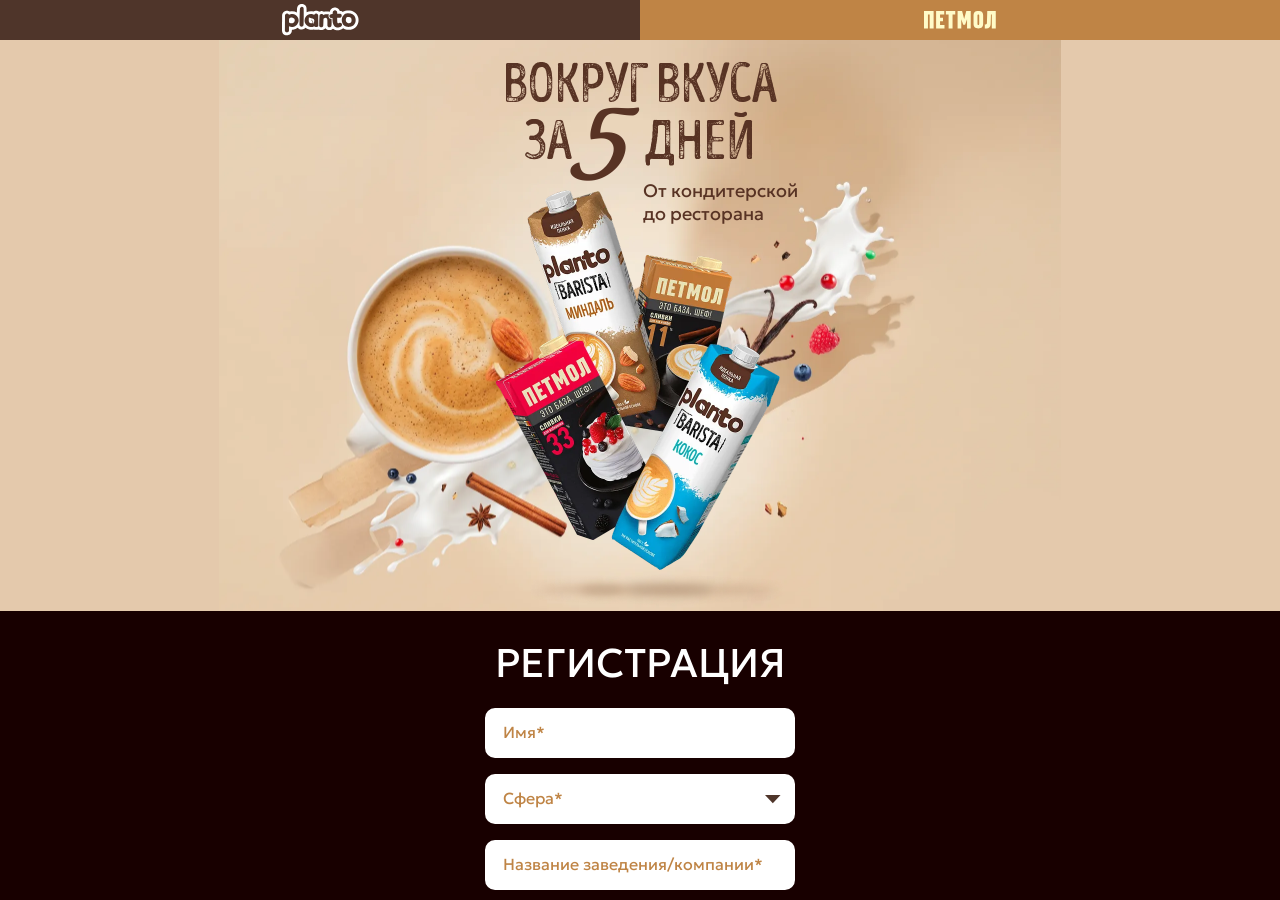
==== commit 08e64335: "add smarter form validation logic" ====
--- a/registration.html
+++ b/registration.html
@@ -154,7 +154,7 @@
               </label>
 
               <label class="label label--checkbox">
-                <input class="checkbox" required type="checkbox" name="confirmation2" />
+                <input type="checkbox" name="confirmation2" class="checkbox" required />
                 <p class="label__text">
                   <span>Я соглашаюсь с&nbsp;<a href="#">Пользовательским соглашением</a></span>
                 </p>
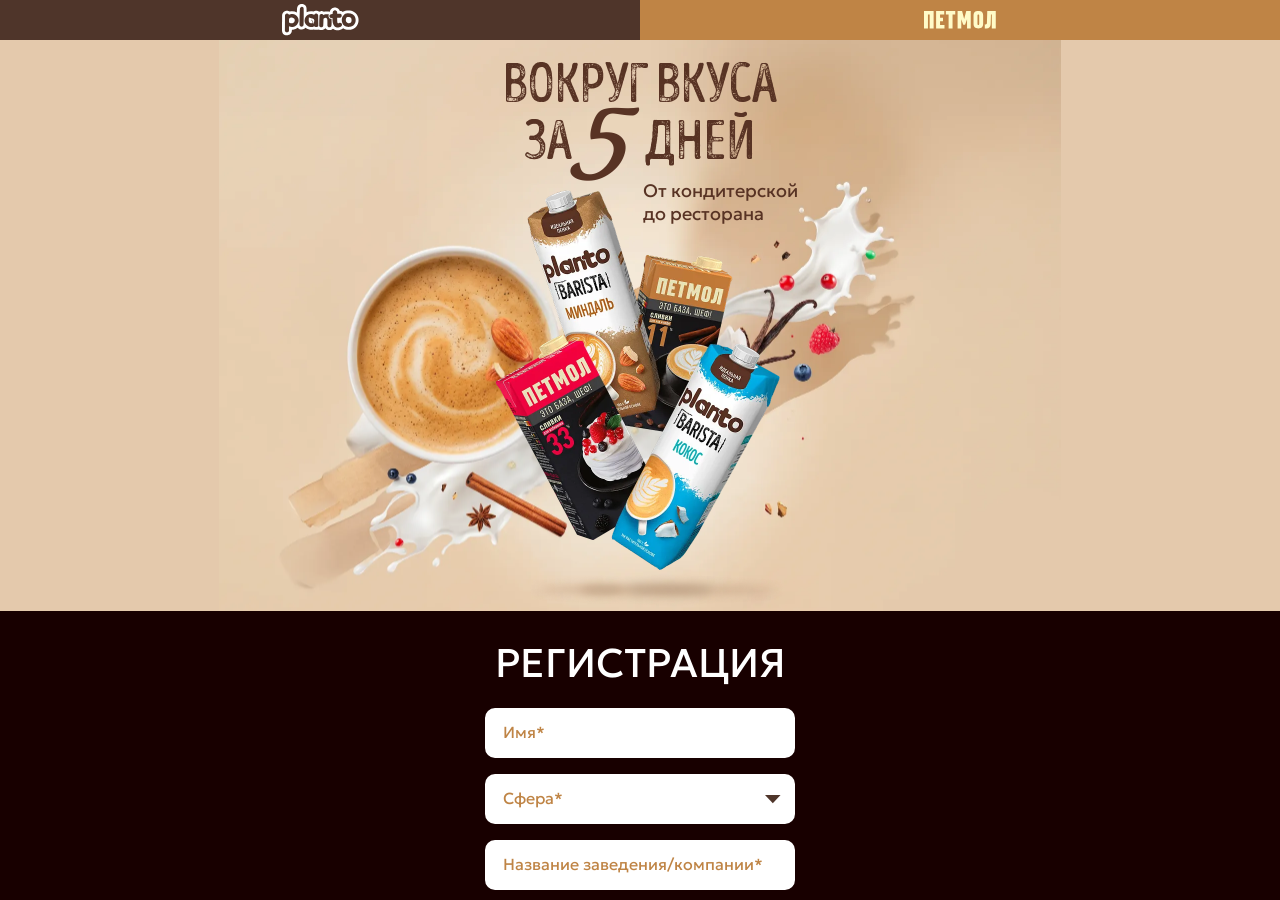
==== commit e6ddb7ae: "fix render field collections logic" ====
--- a/registration.html
+++ b/registration.html
@@ -62,7 +62,7 @@
               </label>
 
               <label class="label label--select">
-                <select name="sphere" class="input" data-select required data-select-collection="sphere">
+                <select name="sphere" class="input" data-select required data-open-collection="sphere">
                   <option value="" selected disabled hidden>&nbsp;</option>
                   <option value="horeca">Horeca</option>
                   <option value="sphere2">Сфера 2</option>
@@ -88,7 +88,7 @@
                 <fieldset>
                   <p class="radio-description">Потребление сливок <br />в&nbsp;бизнесе.</p>
                   <label class="label label--radio">
-                    <input type="radio" name="some-name2" class="radio" value="Да" />
+                    <input type="radio" name="some-name2" class="radio" value="Да" data-open-collection="some" />
                     <p class="label__text">Да</p>
                   </label>
                   <label class="label label--radio">
@@ -97,10 +97,12 @@
                   </label>
                 </fieldset>
 
-                <label class="label">
-                  <input type="text" name="liters" class="input" inputmode="decimal" placeholder="&nbsp;" />
-                  <p class="placeholder">Количество литров</p>
-                </label>
+                <fieldset data-collection="some" data-collection-name="Да">
+                  <label class="label">
+                    <input type="text" name="liters" class="input" inputmode="decimal" placeholder="&nbsp;" />
+                    <p class="placeholder">Количество литров</p>
+                  </label>
+                </fieldset>
               </fieldset>
 
               <!--Коллекция полей для sphere2-->
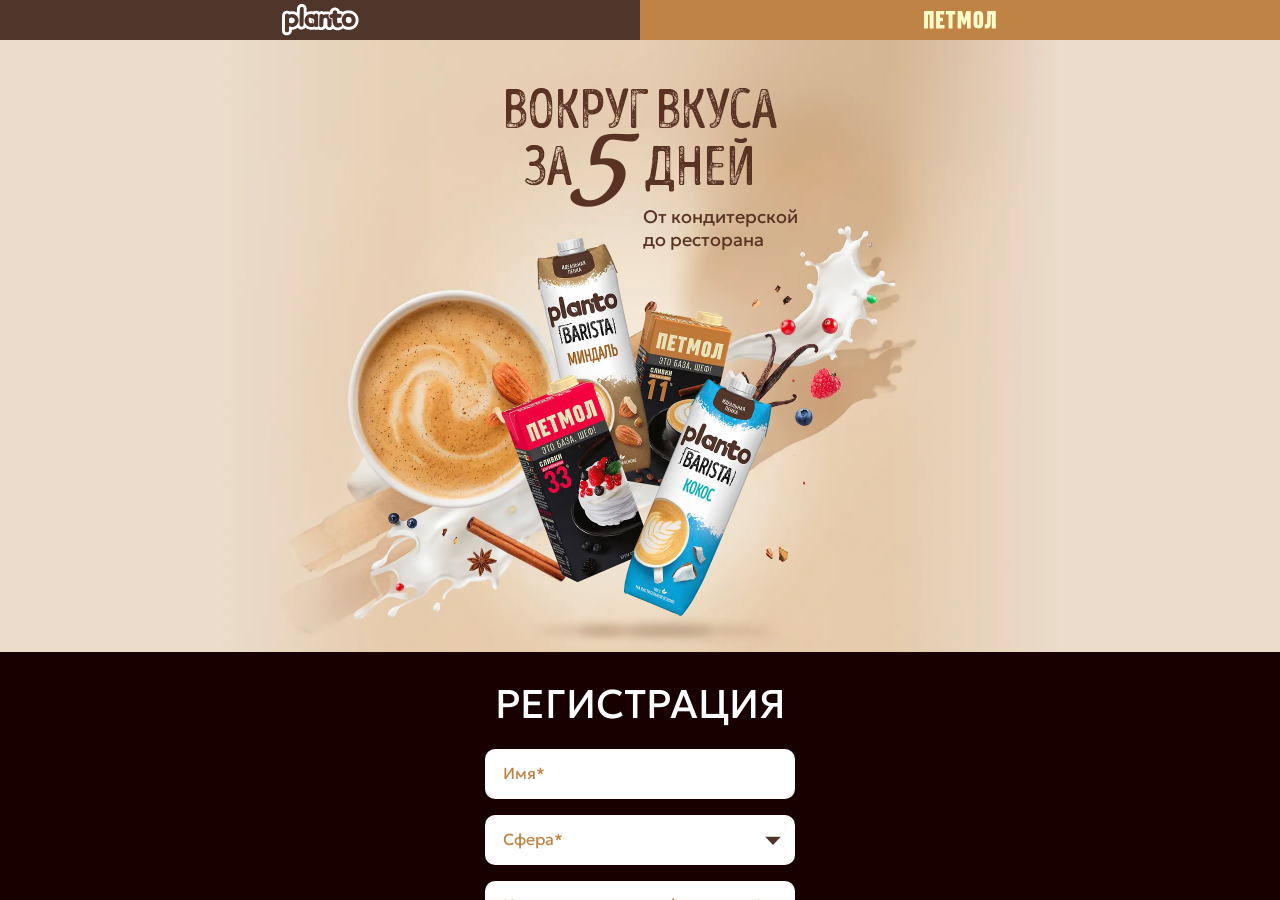
==== commit 58e4b903: "section schedule" ====
--- a/registration.html
+++ b/registration.html
@@ -126,6 +126,20 @@
               </label>
 
               <label class="label label--select">
+                <select name="position2" class="input" data-select required>
+                  <option value="" selected disabled hidden>&nbsp;</option>
+                  <option value="boss">Директор</option>
+                  <option value="driver">Водитель</option>
+                  <option value="barista">Бариста</option>
+                  <option value="barista">Бариста</option>
+                  <option value="barista">Бариста</option>
+                  <option value="barista">Бариста</option>
+                  <option value="barista">Бариста</option>
+                </select>
+                <p class="placeholder">Должность*</p>
+              </label>
+
+              <label class="label label--select">
                 <select name="position" class="input" data-select required>
                   <option value="" selected disabled hidden>&nbsp;</option>
                   <option value="boss">Директор</option>
@@ -161,6 +175,8 @@
                   <span>Я соглашаюсь с&nbsp;<a href="#">Пользовательским соглашением</a></span>
                 </p>
               </label>
+
+              <div class="alert alert-danger">Ошибка сервера (400)</div>
 
               <button type="submit" class="button full"><span>Отправиль</span></button>
             </form>
--- a/assets/css/styles.min.css
+++ b/assets/css/styles.min.css
@@ -1 +1 @@
-:root{--font: 'geologica', 'Segoe UI', system-ui, -apple-system, Arial, sans-serif;--inter: 'introhead-b', 'Segoe UI', system-ui, sans-serif;--lifehack: 'lifehack', 'Segoe UI', system-ui, cursive, sans-serif;--fs: 14px;--lh: 1.24;--white: #ffffff;--black: #180000;--red: #ff001d;--gray: #f0f0f0;--bg: #ebdbca;--color: #583324;--light_biege: #ebdbca;--brown: #4f352a;--biege: #bf8445;--color: #583324;--invalid: #ff001d}:root{font-synthesis:none;text-rendering:optimizeLegibility;-webkit-font-smoothing:antialiased;-moz-osx-font-smoothing:grayscale;outline:none;-webkit-tap-highlight-color:rgba(0,0,0,0);-webkit-backface-visibility:hidden;backface-visibility:hidden}*,*:before,*:after{padding:0;margin:0;-webkit-box-sizing:border-box;box-sizing:border-box;-webkit-tap-highlight-color:rgba(0,0,0,0)}html,body,.body{font-family:var(--font);font-size:var(--fs);color:var(--color);font-weight:400;height:100%;z-index:0}.body{display:grid;width:100%;position:relative;min-height:100dvh;grid-template-rows:auto 1fr auto;overflow-x:hidden;overflow-y:auto;-ms-scroll-chaining:none;overscroll-behavior:none;background:var(--bg);-webkit-overflow-scrolling:touch}img{display:block;-o-object-fit:cover;object-fit:cover;-webkit-user-select:none;-moz-user-select:none;-ms-user-select:none;user-select:none}h1,h2,h3,h4,h5,h6,b strong{color:inherit}a{color:inherit;text-decoration:none}ul,ol,menu{list-style:none}fieldset{border:none}button{position:relative;border:none;cursor:pointer;background:none;color:inherit}button:disabled{cursor:auto;pointer-events:none;opacity:.5}.main{display:block;-webkit-box-flex:1;-ms-flex:1;flex:1;-webkit-box-pack:center;-ms-flex-pack:center;justify-content:center;-webkit-box-align:start;-ms-flex-align:start;align-items:flex-start;-ms-flex-line-pack:start;align-content:flex-start;position:relative;width:100%;height:auto}.container{display:block;position:relative;margin:0 auto;width:100%;max-width:420px;padding:0px 16px;z-index:1}.section{display:block;width:100%;position:relative;overflow:hidden;z-index:1;scroll-margin-top:40px}.section.full{min-height:100svh}.section.visible{overflow:visible}.cookie-message{display:-webkit-box;display:-ms-flexbox;display:flex;position:fixed;width:100vw;left:0px;bottom:-1px;padding:40px;border-radius:30px 30px 0px 0px;background:var(--light_biege);-ms-flex-wrap:wrap;flex-wrap:wrap;-webkit-box-pack:center;-ms-flex-pack:center;justify-content:center;-webkit-box-align:center;-ms-flex-align:center;align-items:center;-ms-flex-line-pack:center;align-content:center;text-align:center;gap:28px;-webkit-transition:-webkit-transform .5s ease-in-out 0s;transition:-webkit-transform .5s ease-in-out 0s;transition:transform .5s ease-in-out 0s;transition:transform .5s ease-in-out 0s, -webkit-transform .5s ease-in-out 0s;-webkit-transform:translate(0%, 102%);-ms-transform:translate(0%, 102%);transform:translate(0%, 102%);z-index:100}.cookie-message.active{-webkit-transform:translate(0%, 0%);-ms-transform:translate(0%, 0%);transform:translate(0%, 0%)}.cookie-message p{max-width:940px;font-size:15px;font-weight:300;line-height:1.3}@media(min-width: 1650px){.cookie-message p{text-align:left}}.cookie-message .buttons{display:-webkit-inline-box;display:-ms-inline-flexbox;display:inline-flex;width:auto}.cookie-message .buttons .button{padding:0px 24px;min-width:295px}.preloader{display:-webkit-box;display:-ms-flexbox;display:flex;-webkit-box-pack:center;-ms-flex-pack:center;justify-content:center;-webkit-box-align:center;-ms-flex-align:center;align-items:center;-ms-flex-line-pack:center;align-content:center;position:fixed;overflow:hidden;width:100%;height:100%;left:0px;top:0px;z-index:200;background:var(--biege);-webkit-transition:1s;transition:1s;opacity:1;visibility:visible;pointer-events:all}.preloader.hidden{pointer-events:none;opacity:0}.preloader.hidden span{-webkit-transform:scale(0);-ms-transform:scale(0);transform:scale(0)}.preloader-content{display:-webkit-inline-box;display:-ms-inline-flexbox;display:inline-flex;position:relative;width:auto;-webkit-box-orient:vertical;-webkit-box-direction:normal;-ms-flex-direction:column;flex-direction:column;-webkit-box-pack:center;-ms-flex-pack:center;justify-content:center;-webkit-box-align:center;-ms-flex-align:center;align-items:center;-ms-flex-line-pack:center;align-content:center;gap:4px}@font-face{font-family:"geologica";src:url("../fonts/geologica-light.woff2") format("woff2");font-weight:300;font-style:normal;font-display:swap}@font-face{font-family:"geologica";src:url("../fonts/geologica-regular.woff2") format("woff2");font-weight:400;font-style:normal;font-display:swap}@font-face{font-family:"geologica";src:url("../fonts/geologica-semibold.woff2") format("woff2");font-weight:600;font-style:normal;font-display:swap}@font-face{font-family:"introhead-b";src:url("../fonts/introhead-b.woff2") format("woff2");font-weight:400;font-style:normal;font-display:swap}@font-face{font-family:"lifehack";src:url("../fonts/lifehack.woff2") format("woff2");font-weight:400;font-style:normal;font-display:swap}.title{display:block;width:100%;margin:0 auto;font-size:40px;line-height:1;text-align:center;font-family:var(--font);font-weight:400;text-transform:uppercase}:root{--input-font-family: var(--font);--input-font-size: 16px;--input-font-weight: 400;--input-text-transform: auto;--input-height: 50px;--input-padding: 0px 16px;--input-background: var(--white);--input-border: 2px solid var(--white);--input-border-radius: 10px;--input-color: var(--brown);--input-placeholder-color: var(--biege);--input-placeholder-opacity: 1;--invalid-border: 2px solid var(--white);--invalid-color: var(--invalid);--form-gap: 16px 18px}.form{display:-webkit-box;display:-ms-flexbox;display:flex;position:relative;-ms-flex-wrap:wrap;flex-wrap:wrap;width:100%;margin-left:auto;margin-right:auto;gap:var(--form-gap)}.form .confirmation{margin:10px 0px}.form fieldset{display:-webkit-box;display:-ms-flexbox;display:flex;position:relative;width:100%;gap:var(--form-gap);-ms-flex-wrap:wrap;flex-wrap:wrap}.form fieldset>.inputError{margin-top:-14px}.form fieldset>.inputError span{padding:0;padding-left:6px}.form fieldset[data-collection]{display:none}.form fieldset[data-collection].active{display:-webkit-box;display:-ms-flexbox;display:flex}.label{display:block;width:100%;position:relative;z-index:1;color:inherit}.label.label--checkbox .inputError span,.label.label--radio .inputError span{padding-left:32px}.label.label--radio{display:inline-block;width:auto}.label.label--select{z-index:5}.label .label__text{display:block;padding:0px 4px;font-size:12px;font-family:var(--font);line-height:100%;font-weight:300;text-align:left;padding-bottom:5px}.label .placeholder{display:-webkit-box;display:-ms-flexbox;display:flex;position:absolute;width:0px;height:var(--input-height);left:17.5px;top:-1px;-ms-flex-wrap:wrap;flex-wrap:wrap;-webkit-box-pack:start;-ms-flex-pack:start;justify-content:flex-start;-webkit-box-align:center;-ms-flex-align:center;align-items:center;-ms-flex-line-pack:center;align-content:center;font-size:var(--input-font-size);color:var(--input-placeholder-color);opacity:var(--input-placeholder-opacity);-webkit-transform:scale(1) translate(0px, 0px);-ms-transform:scale(1) translate(0px, 0px);transform:scale(1) translate(0px, 0px);-webkit-transition:-webkit-transform .2s;transition:-webkit-transform .2s;transition:transform .2s;transition:transform .2s, -webkit-transform .2s;pointer-events:none;white-space:nowrap}.input{width:100%;height:var(--input-height);background:var(--input-background);border:var(--input-border);border-radius:var(--input-border-radius);font-family:var(--input-font-family);font-size:var(--input-font-size);font-weight:var(--input-font-weight);color:var(--input-color);padding:var(--input-padding);text-transform:var(--input-text-transform);outline:none;-webkit-appearance:none;-moz-appearance:none;appearance:none;-webkit-transition:.3s;transition:.3s;-webkit-box-shadow:none;box-shadow:none;resize:none}.input::-webkit-input-placeholder{color:var(--input-placeholder-color);opacity:var(--input-placeholder-opacity);-webkit-transition:opacity .3s ease 0s;transition:opacity .3s ease 0s}.input::-moz-placeholder{color:var(--input-placeholder-color);opacity:var(--input-placeholder-opacity);-moz-transition:opacity .3s ease 0s;transition:opacity .3s ease 0s}.input:-ms-input-placeholder{color:var(--input-placeholder-color);opacity:var(--input-placeholder-opacity);-ms-transition:opacity .3s ease 0s;transition:opacity .3s ease 0s}.input::-ms-input-placeholder{color:var(--input-placeholder-color);opacity:var(--input-placeholder-opacity);-ms-transition:opacity .3s ease 0s;transition:opacity .3s ease 0s}.input::placeholder{color:var(--input-placeholder-color);opacity:var(--input-placeholder-opacity);-webkit-transition:opacity .3s ease 0s;transition:opacity .3s ease 0s}.input:focus::-webkit-input-placeholder{opacity:0}.input:focus::-moz-placeholder{opacity:0}.input:focus:-ms-input-placeholder{opacity:0}.input:focus::-ms-input-placeholder{opacity:0}.input:focus::placeholder{opacity:0}.input.input--textarea{height:100px}.input.invalid{border:var(--invalid-border);color:var(--invalid)}.input:not(:-moz-placeholder)+.placeholder{transform:scale(0.7) translate(0px, -20px)}.input:not(:-ms-input-placeholder)+.placeholder{-ms-transform:scale(0.7) translate(0px, -20px);transform:scale(0.7) translate(0px, -20px)}.input:focus+.placeholder,.input:not(:placeholder-shown)+.placeholder{-webkit-transform:scale(0.7) translate(0px, -20px);-ms-transform:scale(0.7) translate(0px, -20px);transform:scale(0.7) translate(0px, -20px)}.input:-webkit-autofill{-webkit-box-shadow:0 0 0px 1000px rgba(0,0,0,0) inset !important;box-shadow:0 0 0px 1000px rgba(0,0,0,0) inset !important;-webkit-text-fill-color:var(--input-color) !important;font-size:var(--input-font-size) !important;font-family:var(--input-font-family) !important;-webkit-transition:background-color 9999s ease-in-out 0s;transition:background-color 9999s ease-in-out 0s}.inputError{display:block;width:100%;height:0px;position:relative;left:0px;text-align:left;overflow:hidden;-webkit-transition:.3s;transition:.3s;z-index:4;pointer-events:none}.inputError span{display:inline-block;position:relative;padding:5px 0px 0px 16px;color:var(--invalid);font-size:10px;font-family:var(--font);top:0px;left:0px}.radio,.checkbox{display:none}.radio+.label__text,.checkbox+.label__text{display:-webkit-inline-box;display:-ms-inline-flexbox;display:inline-flex;-ms-flex-wrap:wrap;flex-wrap:wrap;-webkit-box-align:center;-ms-flex-align:center;align-items:center;-ms-flex-line-pack:center;align-content:center;position:relative;padding:0px;min-height:24px;padding-left:32px;color:inherit;opacity:1;cursor:pointer;line-height:1}.radio+.label__text span,.checkbox+.label__text span{display:inline;font-size:12px;line-height:1.2}.radio+.label__text span a,.checkbox+.label__text span a{display:inline;width:auto;margin:0;text-align:left;color:var(--biege)}.radio+.label__text:before,.checkbox+.label__text:before{content:"";display:block;position:absolute;left:0px;top:0px;width:24px;height:24px;border-radius:6px;border:1px solid var(--gray);background:var(--gray);-webkit-transition:border .3s;transition:border .3s}.radio:checked+.label__text:before,.checkbox:checked+.label__text:before{background:var(--gray) url("../img/svg/checkbox.svg") no-repeat center center;background-size:100% 100%}.radio.invalid+.label__text:before,.checkbox.invalid+.label__text:before{border:1px solid var(--invalid)}.radio+.label__text{width:auto}.radio+.label__text:before{border-radius:24px;border:1px solid var(--gray);background:var(--gray)}.radio:checked+.label__text:before{background:var(--gray) url("../img/svg/radio.svg") no-repeat center center;background-size:100% 100%}.radio.invalid+.label__text:before{border:1px solid var(--invalid)}.radio-description{display:-webkit-inline-box;display:-ms-inline-flexbox;display:inline-flex;-webkit-box-align:center;-ms-flex-align:center;align-items:center;min-height:26px;width:auto;font-size:12px;line-height:14px;font-weight:300;-webkit-box-flex:1;-ms-flex:1;flex:1;margin-top:-2px;padding-left:6px;text-align:left}.radio-description.small{font-size:14px;line-height:12px}.label[data-quantity]{display:-webkit-inline-box;display:-ms-inline-flexbox;display:inline-flex;width:auto}.label[data-quantity] .quantity{display:inline-block;width:46px;height:20px;min-width:20px;text-align:center;border:none;background:none;font-family:var(--font);font-weight:400;font-size:20px}.label[data-quantity] [data-minus],.label[data-quantity] [data-plus]{display:block;position:relative;width:20px;height:20px;border-radius:20px;overflow:hidden;font-size:0px;color:rgba(0,0,0,0);cursor:pointer}.label[data-quantity] [data-minus]{background:url("../img/svg/minus.svg") no-repeat center center/cover}.label[data-quantity] [data-plus]{background:url("../img/svg/plus.svg") no-repeat center center/cover}input[type=number]{-webkit-appearance:textfield;-moz-appearance:textfield;appearance:textfield;outline:none}input[type=number]::-webkit-outer-spin-button,input[type=number]::-webkit-inner-spin-button{-webkit-appearance:none;margin:0}input[type=number]{-moz-appearance:textfield;-webkit-appearance:textfield;appearance:textfield}.choices{background:none;border-radius:10px;width:100%;height:50px !important;background:var(--white);font-family:var(--font);text-align:left;border:none;margin:0 auto;z-index:10}.choices.is-open{border-radius:10px 10px 0px 0px}.choices.is-open.is-flipped{border-radius:0px 0px 10px 10px}.choices.is-open.is-flipped .choices__list--dropdown{padding-top:8px;padding-bottom:0px;-webkit-box-shadow:0px -4px 4px rgba(0,0,0,.149);box-shadow:0px -4px 4px rgba(0,0,0,.149);border-radius:10px 10px 0px 0px !important}.choices.is-open .choices__inner{border-radius:10px 10px 0px 0px}.choices[data-type*=select-one] .choices__input{padding:0;border-bottom:none;background-color:none;margin:0;min-height:50px}.choices__inner{width:calc(100% - 40px);height:50px;text-align:left;border:none;padding:0 !important;background-color:rgba(0,0,0,0);border-radius:0px 0px 10px 10px;font-size:16px;font-weight:400;color:var(--black);overflow:hidden}.choices__list{border:none !important;overflow:hidden;padding:0px;background:none}.choices__list.choices__list--single{background:none !important;padding:0px 16px !important;padding-right:0px !important}.choices__list.choices__list--single>.choices__item{margin:0;height:50px;padding:0px !important;font-size:16px;margin-top:0}.choices__list--dropdown{padding-bottom:8px;-webkit-box-shadow:0px 4px 4px rgba(0,0,0,.149);box-shadow:0px 4px 4px rgba(0,0,0,.149)}.choices__list--dropdown [data-choice-disabled]{display:none}.choices__list--dropdown{left:0px;width:100% !important;border-radius:0px 0px 10px 10px !important;border:none !important;border-top:none !important;font-size:16px !important;font-weight:400;text-align:left;background:var(--white) !important}.choices__list--dropdown.is-active{background:none}.choices__list--dropdown .choices__item{background:var(--white);height:auto !important;opacity:1}.choices__list--dropdown .choices__item.is-highlighted{background:rgba(0,0,0,.1) !important}.choices__item{display:block;background:none;-webkit-box-shadow:none;box-shadow:none;font-size:16px !important;width:100%;margin:0 auto;padding:0px !important;color:var(--black)}.choices__item.choices__item--selectable{display:-webkit-box;display:-ms-flexbox;display:flex;-webkit-box-pack:start;-ms-flex-pack:start;justify-content:flex-start;-webkit-box-align:center;-ms-flex-align:center;align-items:center;-ms-flex-line-pack:center;align-content:center;height:50px;padding:6px 14px !important}.choices__item:before,.choices__item:after{content:none !important}.choices[data-type*=select-one]::after{width:24px;height:24px;border:none !important;margin:0 !important;top:50%;right:10px;background:url("../img/svg/select.svg") no-repeat center center;-webkit-transform:translate(0px, -50%) rotate(0deg);-ms-transform:translate(0px, -50%) rotate(0deg);transform:translate(0px, -50%) rotate(0deg);-webkit-transition:.3s;transition:.3s}.choices.is-open[data-type*=select-one]::after{-webkit-transform:translate(0px, -50%) rotate(180deg);-ms-transform:translate(0px, -50%) rotate(180deg);transform:translate(0px, -50%) rotate(180deg)}.choices__list--single .choices__placeholder{color:var(--biege) !important;font-size:16px !important;opacity:1 !important}.label.label--select .placeholder{z-index:10}.label.label--select .choices.is-focused+.placeholder,.label.label--select .choices.is-open+.placeholder,.label.label--select .choices:has(.choices__list--single>.choices__item:not(.choices__placeholder))+.placeholder{-webkit-transform:scale(0.7) translate(0px, -20px);-ms-transform:scale(0.7) translate(0px, -20px);transform:scale(0.7) translate(0px, -20px)}.buttons{display:-webkit-box;display:-ms-flexbox;display:flex;position:relative;width:100%;-ms-flex-wrap:wrap;flex-wrap:wrap;-webkit-box-pack:center;-ms-flex-pack:center;justify-content:center;gap:12px}.button{display:-webkit-box;display:-ms-flexbox;display:flex;height:50px;-webkit-box-pack:center;-ms-flex-pack:center;justify-content:center;-webkit-box-align:center;-ms-flex-align:center;align-items:center;-ms-flex-line-pack:center;align-content:center;position:relative;overflow:hidden;border-radius:10px;padding:0px 30px;background:var(--biege)}.button span{display:block;font-family:var(--font);color:var(--white);font-weight:400;font-size:16px;line-height:1.5}.button>*{z-index:1;pointer-events:none}.button.black{background:var(--black)}.button.full{width:100%}.header{position:sticky;display:-webkit-box;display:-ms-flexbox;display:flex;-webkit-box-pack:justify;-ms-flex-pack:justify;justify-content:space-between;-webkit-box-align:center;-ms-flex-align:center;align-items:center;-ms-flex-line-pack:center;align-content:center;top:0px;left:0px;z-index:20;width:100%;height:40px;-ms-flex-negative:0;flex-shrink:0;background:var(--brown)}.header .inner{display:-webkit-box;display:-ms-flexbox;display:flex;-webkit-box-pack:center;-ms-flex-pack:center;justify-content:center;-webkit-box-align:center;-ms-flex-align:center;align-items:center;width:50%;height:40px}.header .inner:last-child{background:var(--biege)}.navigation-menu{display:block;width:100%;height:50px;position:sticky;left:0px;bottom:0px;z-index:20;background:var(--white);padding:0px 20px;-webkit-box-shadow:0px -6px 10px rgba(132,72,73,.1);box-shadow:0px -6px 10px rgba(132,72,73,.1)}.navigation-menu ul{display:-webkit-box;display:-ms-flexbox;display:flex;width:100%;height:100%;max-width:390px;-ms-flex-wrap:nowrap;flex-wrap:nowrap;margin:0 auto;-webkit-box-pack:justify;-ms-flex-pack:justify;justify-content:space-between;-webkit-box-align:center;-ms-flex-align:center;align-items:center}.navigation-menu ul li,.navigation-menu ul a{display:-webkit-inline-box;display:-ms-inline-flexbox;display:inline-flex;position:relative;-ms-flex-wrap:wrap;flex-wrap:wrap;-webkit-box-orient:vertical;-webkit-box-direction:normal;-ms-flex-direction:column;flex-direction:column;-webkit-box-pack:center;-ms-flex-pack:center;justify-content:center;-webkit-box-align:center;-ms-flex-align:center;align-items:center;-ms-flex-line-pack:center;align-content:center;gap:2px;color:Var(--brown);font-size:10px;line-height:1.24}.tabs{width:100%;display:block}.tabs-navigation{display:-webkit-box;display:-ms-flexbox;display:flex;position:relative;width:100%;-webkit-box-pack:stretch;-ms-flex-pack:stretch;justify-content:stretch;-webkit-box-align:center;-ms-flex-align:center;align-items:center;-ms-flex-line-pack:center;align-content:center;overflow:hidden;border-radius:24px 24px 0px 0px;background:var(--red-dark)}.tabs-navigation li{-webkit-box-flex:1;-ms-flex:1;flex:1}.tabs-navigation li:first-child{-webkit-box-flex:0;-ms-flex:none;flex:none;-ms-flex-negative:0;flex-shrink:0;width:36%}.tabs-navigation li button{display:-webkit-box;display:-ms-flexbox;display:flex;position:relative;width:100%;-ms-flex-wrap:wrap;flex-wrap:wrap;-webkit-box-pack:center;-ms-flex-pack:center;justify-content:center;-webkit-box-align:center;-ms-flex-align:center;align-items:center;-ms-flex-line-pack:center;align-content:center;min-height:66px;border-radius:24px 24px 0px 0px;background:rgba(0,0,0,0);-webkit-transition:.3s;transition:.3s;font-size:24px;font-weight:500;font-family:var(--font);text-transform:uppercase}@media(max-width: 767px){.tabs-navigation li button{min-height:56px;font-size:22px}}.tabs-navigation li button.active{background:var(--red);pointer-events:none}.tab{display:block;width:100%;position:relative;overflow:hidden;height:0px;opacity:0;-webkit-transition:.5s;transition:.5s}.tab.active{opacity:1}.section--accordeon{background:var(--white);padding-bottom:60px;overflow:visible}@media(max-width: 1023px){.section--accordeon{padding-bottom:40px}}@media(max-width: 767px){.section--accordeon .container{padding:0px 10px}}.section--accordeon__header{position:relative;background:var(--green);padding:10px 20px;border-radius:80px;cursor:pointer;-webkit-user-select:none;-moz-user-select:none;-ms-user-select:none;user-select:none;outline:none;color:var(--white)}@media(max-width: 767px){.section--accordeon__header{display:-webkit-box;display:-ms-flexbox;display:flex;padding-right:60px;padding-left:24px;min-height:80px;-webkit-box-align:center;-ms-flex-align:center;align-items:center}.section--accordeon__header .title{margin-right:auto;-webkit-box-pack:start;-ms-flex-pack:start;justify-content:flex-start;font-size:30px;text-align:left}.section--accordeon__header .title:before,.section--accordeon__header .title:after{content:none}}.section--accordeon__body{color:var(--black)}[data-accordeon]{display:block;position:relative;width:100%}[data-accordeon] [data-accordeon-header]{cursor:pointer;-webkit-user-select:none;-moz-user-select:none;-ms-user-select:none;user-select:none;outline:none;position:relative}[data-accordeon] [data-accordeon-header]:before{content:"";position:absolute;right:20px;top:50%;width:42px;height:42px;border-radius:42px;background:var(--red) url("../img/svg/arrow-down.svg") no-repeat center center;background-size:24px 12px;-webkit-transform:translate(0%, -50%) rotate(0deg);-ms-transform:translate(0%, -50%) rotate(0deg);transform:translate(0%, -50%) rotate(0deg);-webkit-transition:-webkit-transform .5s ease 0s;transition:-webkit-transform .5s ease 0s;transition:transform .5s ease 0s;transition:transform .5s ease 0s, -webkit-transform .5s ease 0s}@media(max-width: 1279px){[data-accordeon] [data-accordeon-header]:before{right:14px}}@media(max-width: 767px){[data-accordeon] [data-accordeon-header]:before{right:10px}}[data-accordeon].active>[data-accordeon-header]:before{-webkit-transform:translate(0%, -50%) rotate(180deg);-ms-transform:translate(0%, -50%) rotate(180deg);transform:translate(0%, -50%) rotate(180deg)}[data-accordeon-body]{display:block;position:relative;overflow:hidden;width:100%;height:0px}.section--hero{display:-webkit-box;display:-ms-flexbox;display:flex;-webkit-box-orient:vertical;-webkit-box-direction:normal;-ms-flex-direction:column;flex-direction:column;-webkit-box-align:center;-ms-flex-align:center;align-items:center;padding-top:24px;background:#e4c9ac url("../img/hero/bg.webp") no-repeat center top;background-size:842px auto}.hero-title{font-size:55.76px;line-height:.8;font-family:var(--inter);text-align:center;font-weight:400}.hero-title span{display:inline-block;position:relative;-webkit-transform:skewX(-20deg) translate(0px, 14px);-ms-transform:skewX(-20deg) translate(0px, 14px);transform:skewX(-20deg) translate(0px, 14px);font-size:100px;line-height:40px;font-family:var(--lifehack)}.hero-subtitle{display:block;position:relative;margin-top:14px;font-size:18px;-webkit-transform:translate(52%, 0%);-ms-transform:translate(52%, 0%);transform:translate(52%, 0%)}.hero-image{width:355px;max-width:100%;margin-top:-75px;margin-bottom:4px}.hero-greating{display:-webkit-box;display:-ms-flexbox;display:flex;position:relative;width:100%;max-width:420px;-webkit-box-pack:justify;-ms-flex-pack:justify;justify-content:space-between;-webkit-box-align:end;-ms-flex-align:end;align-items:flex-end;-ms-flex-line-pack:end;align-content:flex-end;gap:16px;padding:0px 16px 28px 16px}.hero-greating img{width:50px;-ms-flex-negative:0;flex-shrink:0;cursor:pointer}.hero-greating h2{font-size:26px;font-family:var(--inter);color:Var(--biege)}.hero-greating p{font-size:13px;line-height:1.24;color:var(--brown)}.section--form{background:var(--black);color:var(--white);padding:32px 0px}.section--form .form{margin-top:25px;max-width:310px}.section--about{padding-bottom:40px}.section--about img{max-width:100%}.about{padding-top:44px;height:635px;background:#090502 url("../img/about/bg.webp") no-repeat center top;background-size:802px auto;color:var(--white)}.about p{display:block;max-width:220px;font-size:14px;font-weight:400;line-height:1.24}.about img{width:229px;margin-left:auto;margin-top:-74px}.about-circle{display:-webkit-box;display:-ms-flexbox;display:flex;position:relative;width:420px;height:420px;border-radius:420px;-webkit-box-orient:vertical;-webkit-box-direction:normal;-ms-flex-direction:column;flex-direction:column;-webkit-box-pack:center;-ms-flex-pack:center;justify-content:center;-webkit-box-align:center;-ms-flex-align:center;align-items:center;-ms-flex-line-pack:center;align-content:center;gap:12px;background:var(--white);left:50%;margin-left:-210px;margin-top:-210px}.about-circle img{width:238px;margin-top:-114px}.about-circle p{display:block;max-width:312px;text-align:center}.loyality-program{display:-webkit-box;display:-ms-flexbox;display:flex;position:relative;width:100%;-webkit-box-orient:vertical;-webkit-box-direction:normal;-ms-flex-direction:column;flex-direction:column;-webkit-box-pack:center;-ms-flex-pack:center;justify-content:center;-webkit-box-align:center;-ms-flex-align:center;align-items:center;-ms-flex-line-pack:center;align-content:center;gap:4px;text-align:center;margin-top:32px}.loyality-program .title{font-size:32px;color:var(--biege)}.loyality-program p{font-size:16px}.loyality-program__banner{display:-webkit-box;display:-ms-flexbox;display:flex;position:relative;-webkit-box-pack:center;-ms-flex-pack:center;justify-content:center;-webkit-box-align:center;-ms-flex-align:center;align-items:center;-ms-flex-line-pack:center;align-content:center;width:100%;height:174px;max-width:355px;background:url("../img/svg/loyality-bg.svg") no-repeat center center/contain;margin-top:30px}.loyality-program__banner p{color:var(--biege);font-family:var(--inter);font-size:26px}.section--schedule{padding:40px 0px;z-index:2}.section--schedule .title{text-align:left}.filters{display:-webkit-box;display:-ms-flexbox;display:flex;position:relative;width:100%;-ms-flex-wrap:wrap;flex-wrap:wrap;-webkit-box-pack:justify;-ms-flex-pack:justify;justify-content:space-between;-webkit-box-align:center;-ms-flex-align:center;align-items:center;-ms-flex-line-pack:center;align-content:center;margin-top:26px;gap:14px}.filters .label--select{max-width:170px}.filters .form{width:100%}.filters .form>fieldset{width:auto;-webkit-box-align:center;-ms-flex-align:center;align-items:center}.section--menu{background:var(--black);color:var(--white);padding:40px 0px;z-index:2}.section--menu .title{text-align:left}.section--orders{padding:40px 0px}.section--orders .confirmation>li{font-family:var(--font);font-size:18px;line-height:24px}.confirmation{display:-webkit-box;display:-ms-flexbox;display:flex;position:relative;width:100%;-webkit-box-pack:center;-ms-flex-pack:center;justify-content:center;-webkit-box-align:center;-ms-flex-align:center;align-items:center;-ms-flex-line-pack:center;align-content:center;gap:28px}.confirmation li{display:-webkit-inline-box;display:-ms-inline-flexbox;display:inline-flex;gap:8px;font-family:var(--inter);text-transform:uppercase;font-size:28px;line-height:1}.confirmation li:before{content:"";width:24px;height:24px}.confirmation li.date:before{background:url("../img/svg/calendar.svg") no-repeat center center/contain}.confirmation li.time:before{background:url("../img/svg/time.svg") no-repeat center center/contain}.orders{display:-webkit-box;display:-ms-flexbox;display:flex;position:relative;width:100%;max-width:414px;-webkit-box-orient:vertical;-webkit-box-direction:normal;-ms-flex-direction:column;flex-direction:column;gap:34px;margin:0 auto;margin-top:30px}.orders>li{display:-webkit-box;display:-ms-flexbox;display:flex;position:relative;width:100%;-webkit-box-orient:vertical;-webkit-box-direction:normal;-ms-flex-direction:column;flex-direction:column;gap:16px}.order-table{display:-webkit-box;display:-ms-flexbox;display:flex;position:relative;width:100%;-webkit-box-orient:vertical;-webkit-box-direction:normal;-ms-flex-direction:column;flex-direction:column;-webkit-box-pack:center;-ms-flex-pack:center;justify-content:center;-webkit-box-align:center;-ms-flex-align:center;align-items:center;-ms-flex-line-pack:center;align-content:center;gap:20px;background:var(--white);border-radius:24px;padding:20px 24px}.order-table h3{color:var(--biege);font-size:18px;font-weight:400}.order-table table{width:100%}.order-table table th{color:var(--biege);font-size:12px;font-weight:300}.order-table table td{padding:10px 0px;font-size:18px;font-weight:300}.order-table table th:last-child,.order-table table td:last-child{max-width:58px;text-align:right}.body.locked{overflow-x:hidden;overflow-y:hidden}.backdrop{-webkit-transform:translateZ(0);transform:translateZ(0);will-change:opacity;-webkit-backface-visibility:hidden;backface-visibility:hidden;-webkit-tap-highlight-color:rgba(0,0,0,0);display:grid;place-items:center;position:fixed;top:0;left:0;width:100%;height:100dvh;z-index:1000;overflow-x:hidden;overflow-y:scroll;-webkit-overflow-scrolling:touch;padding:20px 10px;backdrop-filter:blur(5px);-webkit-transition:opacity .5s ease-in-out 0s,visibility .5s ease-in-out 0s;transition:opacity .5s ease-in-out 0s,visibility .5s ease-in-out 0s;opacity:0;pointer-events:none;visibility:hidden}.backdrop.active{visibility:visible;opacity:1;pointer-events:all}.backdrop:before{content:"";display:block;position:absolute;pointer-events:none;left:-20px;right:-20px;top:-50px;width:calc(100% + 70px);height:calc(100% + 70px);background:rgba(0,0,0,.4);grid-area:1/1/2/2}.popup{position:relative;-webkit-transition:.5s;transition:.5s;-webkit-transform:translate(0px, 50px);-ms-transform:translate(0px, 50px);transform:translate(0px, 50px);opacity:0;z-index:1;-webkit-user-select:none;-moz-user-select:none;-ms-user-select:none;user-select:none;width:100%;pointer-events:none}.popup.visible{opacity:1;-webkit-transform:translate(0px, 0px);-ms-transform:translate(0px, 0px);transform:translate(0px, 0px)}.popup-close{display:block;position:absolute;width:32px;height:32px;right:8px;top:8px;cursor:pointer}.popup-close:after{content:"";display:block;width:100%;height:100%;-webkit-transition:-webkit-transform .3s;transition:-webkit-transform .3s;transition:transform .3s;transition:transform .3s, -webkit-transform .3s;-webkit-transform:rotate(0deg);-ms-transform:rotate(0deg);transform:rotate(0deg);background:url("../img/svg/close.svg") no-repeat center center/cover}.popup-close:hover:after{-webkit-transform:rotate(90deg);-ms-transform:rotate(90deg);transform:rotate(90deg)}.popup-content{display:-webkit-box;display:-ms-flexbox;display:flex;-webkit-box-orient:vertical;-webkit-box-direction:normal;-ms-flex-direction:column;flex-direction:column;-webkit-box-pack:center;-ms-flex-pack:center;justify-content:center;-webkit-box-align:center;-ms-flex-align:center;align-items:center;-ms-flex-line-pack:center;align-content:center;text-align:center;gap:24px;position:relative;margin:0 auto;width:100%;max-width:345px;-webkit-user-select:none;-moz-user-select:none;-ms-user-select:none;user-select:none;background:var(--light_biege);border-radius:30px;padding:50px 32px 32px 32px;pointer-events:all}.popup-content .buttons{margin-top:12px}.popup-title{font-size:24px;font-weight:600;line-height:1.1;text-transform:uppercase;color:var(--biege)}.popup-text{font-size:15px;font-weight:400;line-height:1.3}.popup-text.big{font-size:20px}#qr img{max-width:100%}.footer{display:-webkit-box;display:-ms-flexbox;display:flex;-webkit-box-orient:vertical;-webkit-box-direction:normal;-ms-flex-direction:column;flex-direction:column;-webkit-box-pack:center;-ms-flex-pack:center;justify-content:center;-webkit-box-align:center;-ms-flex-align:center;align-items:center;-ms-flex-line-pack:center;align-content:center;width:100%;height:auto;gap:30px;background:var(--white);padding:34px 20px;text-align:center}.footer a{font-size:16px;font-weight:300;line-height:2.1}.footer-navigation{display:-webkit-box;display:-ms-flexbox;display:flex;position:relative;width:100%;-webkit-box-orient:vertical;-webkit-box-direction:normal;-ms-flex-direction:column;flex-direction:column;-webkit-box-pack:center;-ms-flex-pack:center;justify-content:center;-webkit-box-align:center;-ms-flex-align:center;align-items:center;-ms-flex-line-pack:center;align-content:center;gap:1px}.footer-navigation a{color:var(--biege)}.footer-links{display:-webkit-box;display:-ms-flexbox;display:flex;position:relative;width:100%;-ms-flex-wrap:wrap;flex-wrap:wrap;-webkit-box-pack:justify;-ms-flex-pack:justify;justify-content:space-between;-webkit-box-align:center;-ms-flex-align:center;align-items:center;-ms-flex-line-pack:center;align-content:center;gap:20px;max-width:284px}.footer-links a{color:var(--brown)}+:root{--font: 'geologica', 'Segoe UI', system-ui, -apple-system, Arial, sans-serif;--inter: 'introhead-b', 'Segoe UI', system-ui, sans-serif;--lifehack: 'lifehack', 'Segoe UI', system-ui, cursive, sans-serif;--fs: 14px;--lh: 1.24;--white: #ffffff;--black: #180000;--red: #ff001d;--gray: #f0f0f0;--bg: #ebdbca;--color: #583324;--light_biege: #ebdbca;--brown: #4f352a;--biege: #bf8445;--color: #583324;--invalid: #ff001d}:root{font-synthesis:none;text-rendering:optimizeLegibility;-webkit-font-smoothing:antialiased;-moz-osx-font-smoothing:grayscale;outline:none;-webkit-tap-highlight-color:rgba(0,0,0,0);-webkit-backface-visibility:hidden;backface-visibility:hidden}*,*:before,*:after{padding:0;margin:0;-webkit-box-sizing:border-box;box-sizing:border-box;-webkit-tap-highlight-color:rgba(0,0,0,0)}html,body,.body{font-family:var(--font);font-size:var(--fs);color:var(--color);font-weight:400;height:100%;z-index:0}.body{display:grid;width:100%;position:relative;min-height:100dvh;grid-template-rows:auto 1fr auto;overflow-x:hidden;overflow-y:auto;-ms-scroll-chaining:none;overscroll-behavior:none;background:var(--bg);-webkit-overflow-scrolling:touch}img{display:block;-o-object-fit:cover;object-fit:cover;-webkit-user-select:none;-moz-user-select:none;-ms-user-select:none;user-select:none}h1,h2,h3,h4,h5,h6,b strong{color:inherit}a{color:inherit;text-decoration:none}ul,ol,menu{list-style:none}fieldset{border:none}button{position:relative;border:none;cursor:pointer;background:none;color:inherit}button:disabled{cursor:auto;pointer-events:none;opacity:.5}.main{display:block;-webkit-box-flex:1;-ms-flex:1;flex:1;-webkit-box-pack:center;-ms-flex-pack:center;justify-content:center;-webkit-box-align:start;-ms-flex-align:start;align-items:flex-start;-ms-flex-line-pack:start;align-content:flex-start;position:relative;width:100%;height:auto}.container{display:block;position:relative;margin:0 auto;width:100%;max-width:420px;padding:0px 16px;z-index:1}.section{display:block;width:100%;position:relative;overflow:hidden;z-index:1;scroll-margin-top:40px}.section.full{min-height:100svh}.section.visible{overflow:visible}.cookie-message{display:-webkit-box;display:-ms-flexbox;display:flex;position:fixed;width:100vw;left:0px;bottom:-1px;padding:40px;border-radius:30px 30px 0px 0px;background:var(--light_biege);-ms-flex-wrap:wrap;flex-wrap:wrap;-webkit-box-pack:center;-ms-flex-pack:center;justify-content:center;-webkit-box-align:center;-ms-flex-align:center;align-items:center;-ms-flex-line-pack:center;align-content:center;text-align:center;gap:28px;-webkit-transition:-webkit-transform .5s ease-in-out 0s;transition:-webkit-transform .5s ease-in-out 0s;transition:transform .5s ease-in-out 0s;transition:transform .5s ease-in-out 0s, -webkit-transform .5s ease-in-out 0s;-webkit-transform:translate(0%, 102%);-ms-transform:translate(0%, 102%);transform:translate(0%, 102%);z-index:100;-webkit-box-shadow:0px -2px 6px rgba(0,0,0,.2);box-shadow:0px -2px 6px rgba(0,0,0,.2)}.cookie-message.active{-webkit-transform:translate(0%, 0%);-ms-transform:translate(0%, 0%);transform:translate(0%, 0%)}.cookie-message p{max-width:940px;font-size:15px;font-weight:300;line-height:1.3}@media(min-width: 1650px){.cookie-message p{text-align:left}}.cookie-message .buttons{display:-webkit-inline-box;display:-ms-inline-flexbox;display:inline-flex;width:auto}.cookie-message .buttons .button{padding:0px 24px;min-width:295px}.custom-scrollbar{display:block;width:100%;max-width:100%;max-height:736px}.simplebar-track.simplebar-vertical{width:6px !important;border-radius:6px !important;background:hsla(0,0%,100%,.6);border:none !important;left:calc(100% + 6px)}.simplebar-scrollbar:before{background-color:var(--biege) !important;width:2px !important;left:2px !important;opacity:.6 !important;border-radius:2px !important}.preloader{display:-webkit-box;display:-ms-flexbox;display:flex;-webkit-box-pack:center;-ms-flex-pack:center;justify-content:center;-webkit-box-align:center;-ms-flex-align:center;align-items:center;-ms-flex-line-pack:center;align-content:center;position:fixed;overflow:hidden;width:100%;height:100%;left:0px;top:0px;z-index:200;background:var(--biege);-webkit-transition:1s;transition:1s;opacity:1;visibility:visible;pointer-events:all}.preloader.hidden{pointer-events:none;opacity:0}.preloader.hidden span{-webkit-transform:scale(0);-ms-transform:scale(0);transform:scale(0)}.preloader-content{display:-webkit-inline-box;display:-ms-inline-flexbox;display:inline-flex;position:relative;width:auto;-webkit-box-orient:vertical;-webkit-box-direction:normal;-ms-flex-direction:column;flex-direction:column;-webkit-box-pack:center;-ms-flex-pack:center;justify-content:center;-webkit-box-align:center;-ms-flex-align:center;align-items:center;-ms-flex-line-pack:center;align-content:center;gap:4px}@font-face{font-family:"geologica";src:url("../fonts/geologica-light.woff2") format("woff2");font-weight:300;font-style:normal;font-display:swap}@font-face{font-family:"geologica";src:url("../fonts/geologica-regular.woff2") format("woff2");font-weight:400;font-style:normal;font-display:swap}@font-face{font-family:"geologica";src:url("../fonts/geologica-medium.woff2") format("woff2");font-weight:500;font-style:normal;font-display:swap}@font-face{font-family:"geologica";src:url("../fonts/geologica-semibold.woff2") format("woff2");font-weight:600;font-style:normal;font-display:swap}@font-face{font-family:"geologica";src:url("../fonts/geologica-bold.woff2") format("woff2");font-weight:700;font-style:normal;font-display:swap}@font-face{font-family:"introhead-b";src:url("../fonts/introhead-b.woff2") format("woff2");font-weight:400;font-style:normal;font-display:swap}@font-face{font-family:"lifehack";src:url("../fonts/lifehack.woff2") format("woff2");font-weight:400;font-style:normal;font-display:swap}.title{display:block;width:100%;margin:0 auto;font-size:40px;line-height:1;text-align:center;font-family:var(--font);font-weight:400;text-transform:uppercase}:root{--input-font-family: var(--font);--input-font-size: 16px;--input-font-weight: 400;--input-text-transform: auto;--input-height: 50px;--input-padding: 0px 16px;--input-background: var(--white);--input-border: 2px solid var(--white);--input-border-radius: 10px;--input-color: var(--brown);--input-placeholder-color: var(--biege);--input-placeholder-opacity: 1;--invalid-border: 2px solid var(--white);--invalid-color: var(--invalid);--form-gap: 16px 18px}.form{display:-webkit-box;display:-ms-flexbox;display:flex;position:relative;-ms-flex-wrap:wrap;flex-wrap:wrap;width:100%;margin-left:auto;margin-right:auto;gap:var(--form-gap)}.form .confirmation{margin:10px 0px}.form fieldset{display:-webkit-box;display:-ms-flexbox;display:flex;position:relative;width:100%;gap:var(--form-gap);-ms-flex-wrap:wrap;flex-wrap:wrap}.form fieldset>.inputError{margin-top:-14px}.form fieldset>.inputError span{padding:0;padding-left:6px}.form fieldset[data-collection]{display:none}.form fieldset[data-collection].active{display:-webkit-box;display:-ms-flexbox;display:flex}.label{display:block;width:100%;position:relative;z-index:1;color:inherit}.label.label--checkbox .inputError span,.label.label--radio .inputError span{padding-left:32px}.label.label--radio{display:inline-block;width:auto}.label.label--select{z-index:5}.label.label--select:has(.choices.is-open){z-index:15}.label .label__text{display:block;padding:0px 4px;font-size:12px;font-family:var(--font);line-height:100%;font-weight:300;text-align:left;padding-bottom:5px}.label .placeholder{display:-webkit-box;display:-ms-flexbox;display:flex;position:absolute;width:0px;height:var(--input-height);left:17.5px;top:-1px;-ms-flex-wrap:wrap;flex-wrap:wrap;-webkit-box-pack:start;-ms-flex-pack:start;justify-content:flex-start;-webkit-box-align:center;-ms-flex-align:center;align-items:center;-ms-flex-line-pack:center;align-content:center;font-size:var(--input-font-size);color:var(--input-placeholder-color);opacity:var(--input-placeholder-opacity);-webkit-transform:scale(1) translate(0px, 0px);-ms-transform:scale(1) translate(0px, 0px);transform:scale(1) translate(0px, 0px);-webkit-transition:-webkit-transform .2s;transition:-webkit-transform .2s;transition:transform .2s;transition:transform .2s, -webkit-transform .2s;pointer-events:none;white-space:nowrap}.input{width:100%;height:var(--input-height);background:var(--input-background);border:var(--input-border);border-radius:var(--input-border-radius);font-family:var(--input-font-family);font-size:var(--input-font-size);font-weight:var(--input-font-weight);color:var(--input-color);padding:var(--input-padding);text-transform:var(--input-text-transform);outline:none;-webkit-appearance:none;-moz-appearance:none;appearance:none;-webkit-transition:.3s;transition:.3s;-webkit-box-shadow:none;box-shadow:none;resize:none}.input::-webkit-input-placeholder{color:var(--input-placeholder-color);opacity:var(--input-placeholder-opacity);-webkit-transition:opacity .3s ease 0s;transition:opacity .3s ease 0s}.input::-moz-placeholder{color:var(--input-placeholder-color);opacity:var(--input-placeholder-opacity);-moz-transition:opacity .3s ease 0s;transition:opacity .3s ease 0s}.input:-ms-input-placeholder{color:var(--input-placeholder-color);opacity:var(--input-placeholder-opacity);-ms-transition:opacity .3s ease 0s;transition:opacity .3s ease 0s}.input::-ms-input-placeholder{color:var(--input-placeholder-color);opacity:var(--input-placeholder-opacity);-ms-transition:opacity .3s ease 0s;transition:opacity .3s ease 0s}.input::placeholder{color:var(--input-placeholder-color);opacity:var(--input-placeholder-opacity);-webkit-transition:opacity .3s ease 0s;transition:opacity .3s ease 0s}.input:focus::-webkit-input-placeholder{opacity:0}.input:focus::-moz-placeholder{opacity:0}.input:focus:-ms-input-placeholder{opacity:0}.input:focus::-ms-input-placeholder{opacity:0}.input:focus::placeholder{opacity:0}.input.input--textarea{height:100px}.input.invalid{border:var(--invalid-border);color:var(--invalid)}.input:not(:-moz-placeholder)+.placeholder{transform:scale(0.7) translate(0px, -20px)}.input:not(:-ms-input-placeholder)+.placeholder{-ms-transform:scale(0.7) translate(0px, -20px);transform:scale(0.7) translate(0px, -20px)}.input:focus+.placeholder,.input:not(:placeholder-shown)+.placeholder{-webkit-transform:scale(0.7) translate(0px, -20px);-ms-transform:scale(0.7) translate(0px, -20px);transform:scale(0.7) translate(0px, -20px)}.input:-webkit-autofill{-webkit-box-shadow:0 0 0px 1000px rgba(0,0,0,0) inset !important;box-shadow:0 0 0px 1000px rgba(0,0,0,0) inset !important;-webkit-text-fill-color:var(--input-color) !important;font-size:var(--input-font-size) !important;font-family:var(--input-font-family) !important;-webkit-transition:background-color 9999s ease-in-out 0s;transition:background-color 9999s ease-in-out 0s}.inputError{display:block;width:100%;height:0px;position:relative;left:0px;text-align:left;overflow:hidden;-webkit-transition:.3s;transition:.3s;z-index:4;pointer-events:none}.inputError span{display:inline-block;position:relative;padding:5px 0px 0px 16px;color:var(--invalid);font-size:10px;font-family:var(--font);top:0px;left:0px}.radio,.checkbox{display:none}.radio+.label__text,.checkbox+.label__text{display:-webkit-inline-box;display:-ms-inline-flexbox;display:inline-flex;-ms-flex-wrap:wrap;flex-wrap:wrap;-webkit-box-align:center;-ms-flex-align:center;align-items:center;-ms-flex-line-pack:center;align-content:center;position:relative;padding:0px;min-height:24px;padding-left:32px;color:inherit;opacity:1;cursor:pointer;line-height:1}.radio+.label__text span,.checkbox+.label__text span{display:inline;font-size:12px;line-height:1.2}.radio+.label__text span a,.checkbox+.label__text span a{display:inline;width:auto;margin:0;text-align:left;color:var(--biege)}.radio+.label__text:before,.checkbox+.label__text:before{content:"";display:block;position:absolute;left:0px;top:0px;width:24px;height:24px;border-radius:6px;border:1px solid var(--gray);background:var(--gray);-webkit-transition:border .3s;transition:border .3s}.radio:checked+.label__text:before,.checkbox:checked+.label__text:before{background:var(--gray) url("../img/svg/checkbox.svg") no-repeat center center;background-size:100% 100%}.radio.invalid+.label__text:before,.checkbox.invalid+.label__text:before{border:1px solid var(--invalid)}.radio+.label__text{width:auto}.radio+.label__text:before{border-radius:24px;border:1px solid var(--gray);background:var(--gray)}.radio:checked+.label__text:before{background:var(--gray) url("../img/svg/radio.svg") no-repeat center center;background-size:100% 100%}.radio.invalid+.label__text:before{border:1px solid var(--invalid)}.radio-description{display:-webkit-inline-box;display:-ms-inline-flexbox;display:inline-flex;-webkit-box-align:center;-ms-flex-align:center;align-items:center;min-height:26px;width:auto;font-size:12px;line-height:14px;font-weight:300;-webkit-box-flex:1;-ms-flex:1;flex:1;margin-top:-2px;padding-left:6px;text-align:left}.radio-description.small{font-size:14px;line-height:12px}.label[data-quantity]{display:-webkit-inline-box;display:-ms-inline-flexbox;display:inline-flex;width:auto}.label[data-quantity] .quantity{display:inline-block;width:46px;height:20px;min-width:20px;text-align:center;border:none;background:none;font-family:var(--font);font-weight:400;font-size:20px}.label[data-quantity] [data-minus],.label[data-quantity] [data-plus]{display:block;position:relative;width:20px;height:20px;border-radius:20px;overflow:hidden;font-size:0px;color:rgba(0,0,0,0);cursor:pointer}.label[data-quantity] [data-minus]{background:url("../img/svg/minus.svg") no-repeat center center/cover}.label[data-quantity] [data-plus]{background:url("../img/svg/plus.svg") no-repeat center center/cover}input[type=number]{-webkit-appearance:textfield;-moz-appearance:textfield;appearance:textfield;outline:none}input[type=number]::-webkit-outer-spin-button,input[type=number]::-webkit-inner-spin-button{-webkit-appearance:none;margin:0}input[type=number]{-moz-appearance:textfield;-webkit-appearance:textfield;appearance:textfield}.alert.alert-danger{display:-webkit-box;display:-ms-flexbox;display:flex;position:relative;width:100%;background:var(--invalid);border-radius:6px;-ms-flex-wrap:wrap;flex-wrap:wrap;-webkit-box-pack:center;-ms-flex-pack:center;justify-content:center;-webkit-box-align:center;-ms-flex-align:center;align-items:center;-ms-flex-line-pack:center;align-content:center;gap:14px;font-size:12px;line-height:1.24;padding:14px 16px;margin:0 auto}.choices{background:none;border-radius:10px;width:100%;height:50px !important;background:var(--white);font-family:var(--font);text-align:left;border:none;margin:0 auto;z-index:10}.choices.is-open{border-radius:10px 10px 0px 0px}.choices.is-open.is-flipped{border-radius:0px 0px 10px 10px}.choices.is-open.is-flipped .choices__list--dropdown{padding-top:8px;padding-bottom:0px;-webkit-box-shadow:0px -4px 4px rgba(0,0,0,.149);box-shadow:0px -4px 4px rgba(0,0,0,.149);border-radius:10px 10px 0px 0px !important}.choices.is-open .choices__inner{border-radius:10px 10px 0px 0px}.choices[data-type*=select-one] .choices__input{padding:0;border-bottom:none;background-color:none;margin:0;min-height:50px}.choices__inner{width:calc(100% - 40px);height:50px;text-align:left;border:none;padding:0 !important;background-color:rgba(0,0,0,0);border-radius:0px 0px 10px 10px;font-size:16px;font-weight:400;color:var(--black);overflow:hidden}.choices__list{border:none !important;overflow:hidden;padding:0px;background:none}.choices__list.choices__list--single{background:none !important;padding:0px 16px !important;padding-right:0px !important}.choices__list.choices__list--single>.choices__item{margin:0;height:50px;padding:0px !important;font-size:16px;margin-top:0}.choices__list--dropdown{padding-bottom:8px;-webkit-box-shadow:0px 4px 4px rgba(0,0,0,.149);box-shadow:0px 4px 4px rgba(0,0,0,.149)}.choices__list--dropdown [data-choice-disabled]{display:none}.choices__list--dropdown{left:0px;width:100% !important;border-radius:0px 0px 10px 10px !important;border:none !important;border-top:none !important;font-size:16px !important;font-weight:400;text-align:left;background:var(--white) !important}.choices__list--dropdown.is-active{background:none}.choices__list--dropdown .choices__item{background:var(--white);height:auto !important;opacity:1}.choices__list--dropdown .choices__item.is-highlighted{background:rgba(0,0,0,.1) !important}.choices__item{display:block;background:none;-webkit-box-shadow:none;box-shadow:none;font-size:16px !important;width:100%;margin:0 auto;padding:0px !important;color:var(--black)}.choices__item.choices__item--selectable{display:-webkit-box;display:-ms-flexbox;display:flex;-webkit-box-pack:start;-ms-flex-pack:start;justify-content:flex-start;-webkit-box-align:center;-ms-flex-align:center;align-items:center;-ms-flex-line-pack:center;align-content:center;height:50px;padding:6px 14px !important}.choices__item:before,.choices__item:after{content:none !important}.choices[data-type*=select-one]::after{width:24px;height:24px;border:none !important;margin:0 !important;top:50%;right:10px;background:url("../img/svg/select.svg") no-repeat center center;-webkit-transform:translate(0px, -50%) rotate(0deg);-ms-transform:translate(0px, -50%) rotate(0deg);transform:translate(0px, -50%) rotate(0deg);-webkit-transition:.3s;transition:.3s}.choices.is-open[data-type*=select-one]::after{-webkit-transform:translate(0px, -50%) rotate(180deg);-ms-transform:translate(0px, -50%) rotate(180deg);transform:translate(0px, -50%) rotate(180deg)}.choices__list--single .choices__placeholder{color:var(--biege) !important;font-size:16px !important;opacity:1 !important}.label.label--select:has(.choices.is-open){z-index:11}.label.label--select .placeholder{z-index:12}.label.label--select .choices.is-focused+.placeholder,.label.label--select .choices.is-open+.placeholder,.label.label--select .choices:has(.choices__list--single>.choices__item:not(.choices__placeholder))+.placeholder{-webkit-transform:scale(0.7) translate(0px, -20px);-ms-transform:scale(0.7) translate(0px, -20px);transform:scale(0.7) translate(0px, -20px)}.buttons{display:-webkit-box;display:-ms-flexbox;display:flex;position:relative;width:100%;-ms-flex-wrap:wrap;flex-wrap:wrap;-webkit-box-pack:center;-ms-flex-pack:center;justify-content:center;gap:12px}.button{display:-webkit-box;display:-ms-flexbox;display:flex;min-height:50px;-webkit-box-pack:center;-ms-flex-pack:center;justify-content:center;-webkit-box-align:center;-ms-flex-align:center;align-items:center;-ms-flex-line-pack:center;align-content:center;position:relative;overflow:hidden;border-radius:10px;padding:0px 30px;background:var(--biege)}.button span{display:block;font-family:var(--font);color:var(--white);font-weight:400;font-size:16px;line-height:1.5}.button>*{z-index:1;pointer-events:none}.button.black{background:var(--black)}.button.full{width:100%}.button.small{min-height:38px;padding:0px 40px}.button.small span{line-height:1}.header{position:sticky;display:-webkit-box;display:-ms-flexbox;display:flex;-webkit-box-pack:justify;-ms-flex-pack:justify;justify-content:space-between;-webkit-box-align:center;-ms-flex-align:center;align-items:center;-ms-flex-line-pack:center;align-content:center;top:0px;left:0px;z-index:20;width:100%;height:40px;-ms-flex-negative:0;flex-shrink:0;background:var(--brown)}.header .inner{display:-webkit-box;display:-ms-flexbox;display:flex;-webkit-box-pack:center;-ms-flex-pack:center;justify-content:center;-webkit-box-align:center;-ms-flex-align:center;align-items:center;width:50%;height:40px}.header .inner:last-child{background:var(--biege)}.navigation-menu{display:block;width:100%;height:50px;position:sticky;left:0px;bottom:0px;z-index:20;background:var(--white);padding:0px 20px;-webkit-box-shadow:0px -6px 10px rgba(132,72,73,.1);box-shadow:0px -6px 10px rgba(132,72,73,.1)}.navigation-menu ul{display:-webkit-box;display:-ms-flexbox;display:flex;width:100%;height:100%;max-width:390px;-ms-flex-wrap:nowrap;flex-wrap:nowrap;margin:0 auto;-webkit-box-pack:justify;-ms-flex-pack:justify;justify-content:space-between;-webkit-box-align:center;-ms-flex-align:center;align-items:center}.navigation-menu ul li,.navigation-menu ul a{display:-webkit-inline-box;display:-ms-inline-flexbox;display:inline-flex;position:relative;-ms-flex-wrap:wrap;flex-wrap:wrap;-webkit-box-orient:vertical;-webkit-box-direction:normal;-ms-flex-direction:column;flex-direction:column;-webkit-box-pack:center;-ms-flex-pack:center;justify-content:center;-webkit-box-align:center;-ms-flex-align:center;align-items:center;-ms-flex-line-pack:center;align-content:center;gap:2px;color:Var(--brown);font-size:10px;line-height:1.24}.tabs{width:100%;display:block}.tabs-navigation{display:-webkit-box;display:-ms-flexbox;display:flex;position:relative;width:100%;-webkit-box-pack:stretch;-ms-flex-pack:stretch;justify-content:stretch;-webkit-box-align:center;-ms-flex-align:center;align-items:center;-ms-flex-line-pack:center;align-content:center;overflow:hidden;border-radius:24px 24px 0px 0px;background:var(--red-dark)}.tabs-navigation li{-webkit-box-flex:1;-ms-flex:1;flex:1}.tabs-navigation li:first-child{-webkit-box-flex:0;-ms-flex:none;flex:none;-ms-flex-negative:0;flex-shrink:0;width:36%}.tabs-navigation li button{display:-webkit-box;display:-ms-flexbox;display:flex;position:relative;width:100%;-ms-flex-wrap:wrap;flex-wrap:wrap;-webkit-box-pack:center;-ms-flex-pack:center;justify-content:center;-webkit-box-align:center;-ms-flex-align:center;align-items:center;-ms-flex-line-pack:center;align-content:center;min-height:66px;border-radius:24px 24px 0px 0px;background:rgba(0,0,0,0);-webkit-transition:.3s;transition:.3s;font-size:24px;font-weight:500;font-family:var(--font);text-transform:uppercase}@media(max-width: 767px){.tabs-navigation li button{min-height:56px;font-size:22px}}.tabs-navigation li button.active{background:var(--red);pointer-events:none}.tab{display:block;width:100%;position:relative;overflow:hidden;height:0px;opacity:0;-webkit-transition:.5s;transition:.5s}.tab.active{opacity:1}[data-accordeon]{display:block;position:relative;width:100%}[data-accordeon] [data-accordeon-head]{cursor:pointer;-webkit-user-select:none;-moz-user-select:none;-ms-user-select:none;user-select:none;outline:none;position:relative;width:100%;min-height:24px;padding-right:34px}[data-accordeon] [data-accordeon-head]:before{content:"";position:absolute;right:0px;top:50%;width:24px;height:24px;border-radius:24px;background:url("../img/svg/arrow-down.svg") no-repeat center center/cover;-webkit-transform:translate(0%, -50%) rotate(0deg);-ms-transform:translate(0%, -50%) rotate(0deg);transform:translate(0%, -50%) rotate(0deg);-webkit-transition:-webkit-transform .5s ease 0s;transition:-webkit-transform .5s ease 0s;transition:transform .5s ease 0s;transition:transform .5s ease 0s, -webkit-transform .5s ease 0s}[data-accordeon].active>[data-accordeon-head]:before{-webkit-transform:translate(0%, -50%) rotate(180deg);-ms-transform:translate(0%, -50%) rotate(180deg);transform:translate(0%, -50%) rotate(180deg)}[data-accordeon-body]{display:block;position:relative;overflow:hidden;width:100%;height:0px}.section--hero{display:-webkit-box;display:-ms-flexbox;display:flex;-webkit-box-orient:vertical;-webkit-box-direction:normal;-ms-flex-direction:column;flex-direction:column;-webkit-box-align:center;-ms-flex-align:center;align-items:center;padding-top:50px;background:var(--bg) url("../img/hero/bg.webp") no-repeat center -40px;background-size:838px auto}.hero-title{font-size:55.76px;line-height:.8;font-family:var(--inter);text-align:center;font-weight:400}.hero-title span{display:inline-block;position:relative;-webkit-transform:skewX(-20deg) translate(0px, 14px);-ms-transform:skewX(-20deg) translate(0px, 14px);transform:skewX(-20deg) translate(0px, 14px);font-size:100px;line-height:40px;font-family:var(--lifehack)}.hero-subtitle{display:block;position:relative;margin-top:14px;font-size:18px;-webkit-transform:translate(52%, 0%);-ms-transform:translate(52%, 0%);transform:translate(52%, 0%)}.hero-image{width:355px;max-width:100%;margin-top:-60px;margin-bottom:4px}.hero-greating{display:-webkit-box;display:-ms-flexbox;display:flex;position:relative;width:100%;max-width:420px;-webkit-box-pack:justify;-ms-flex-pack:justify;justify-content:space-between;-webkit-box-align:end;-ms-flex-align:end;align-items:flex-end;-ms-flex-line-pack:end;align-content:flex-end;gap:16px;padding:0px 16px 20px 16px}.hero-greating img{width:50px;-ms-flex-negative:0;flex-shrink:0;margin:0 auto;cursor:pointer}.hero-greating h2{font-size:26px;font-family:var(--inter);color:Var(--biege)}.hero-greating p{font-size:13px;line-height:1.24;color:var(--brown)}.section--form{background:var(--black);color:var(--white);padding:32px 0px}.section--form .form{margin-top:25px;max-width:310px}.section--about{padding-bottom:40px}.section--about img{max-width:100%}.about{padding-top:44px;height:635px;background:#090502 url("../img/about/bg.webp") no-repeat center top;background-size:802px auto;color:var(--white)}.about p{display:block;max-width:220px;font-size:14px;font-weight:400;line-height:1.24}.about img{width:229px;margin-left:auto;margin-top:-74px}.about-circle{display:-webkit-box;display:-ms-flexbox;display:flex;position:relative;width:420px;height:420px;border-radius:420px;-webkit-box-orient:vertical;-webkit-box-direction:normal;-ms-flex-direction:column;flex-direction:column;-webkit-box-pack:center;-ms-flex-pack:center;justify-content:center;-webkit-box-align:center;-ms-flex-align:center;align-items:center;-ms-flex-line-pack:center;align-content:center;gap:12px;background:url("../img/about/circle.webp") no-repeat center center/cover;left:50%;margin-left:-210px;margin-top:-210px}.about-circle img{width:238px;margin-top:-114px}.about-circle p{display:block;max-width:312px;text-align:center}.loyality-program{display:-webkit-box;display:-ms-flexbox;display:flex;position:relative;width:100%;-webkit-box-orient:vertical;-webkit-box-direction:normal;-ms-flex-direction:column;flex-direction:column;-webkit-box-pack:center;-ms-flex-pack:center;justify-content:center;-webkit-box-align:center;-ms-flex-align:center;align-items:center;-ms-flex-line-pack:center;align-content:center;gap:4px;text-align:center;margin-top:32px}.loyality-program .title{font-size:32px;color:var(--biege)}.loyality-program .banner{margin:0 auto;margin-top:30px;max-width:100%}.section--schedule{padding:40px 0px;z-index:2}.section--schedule .title{text-align:left}.section--schedule .filters{margin-bottom:20px}.filters{display:-webkit-box;display:-ms-flexbox;display:flex;position:relative;width:100%;-ms-flex-wrap:wrap;flex-wrap:wrap;-webkit-box-pack:justify;-ms-flex-pack:justify;justify-content:space-between;-webkit-box-align:center;-ms-flex-align:center;align-items:center;-ms-flex-line-pack:center;align-content:center;margin-top:26px;gap:14px}.filters .form{width:100%}.filters .form>fieldset{width:auto;-webkit-box-align:center;-ms-flex-align:center;align-items:center}.schedule,.schedule li{display:-webkit-box;display:-ms-flexbox;display:flex;position:relative;width:100%;-webkit-box-orient:vertical;-webkit-box-direction:normal;-ms-flex-direction:column;flex-direction:column;-webkit-box-pack:center;-ms-flex-pack:center;justify-content:center;-webkit-box-align:center;-ms-flex-align:center;align-items:center;-ms-flex-line-pack:center;align-content:center;gap:4px}.schedule__inner{display:-webkit-box;display:-ms-flexbox;display:flex;position:relative;width:100%;-webkit-box-orient:vertical;-webkit-box-direction:normal;-ms-flex-direction:column;flex-direction:column;-webkit-box-pack:center;-ms-flex-pack:center;justify-content:center;-webkit-box-align:center;-ms-flex-align:center;align-items:center;-ms-flex-line-pack:center;align-content:center;gap:16px;background:var(--white);border-radius:24px;padding:20px 24px}.schedule__inner.schedule__inner--date{padding:0px 24px;min-height:54px}.schedule__inner.schedule__inner--date p{display:-webkit-box;display:-ms-flexbox;display:flex;-webkit-box-align:center;-ms-flex-align:center;align-items:center;gap:8px;width:100%;text-align:left;font-size:24px;font-weight:700}.schedule__inner.schedule__inner--date p span{font-size:60px;line-height:0;font-family:var(--lifehack)}.schedule__time{display:-webkit-box;display:-ms-flexbox;display:flex;position:relative;width:100%;-webkit-box-pack:justify;-ms-flex-pack:justify;justify-content:space-between;-webkit-box-align:center;-ms-flex-align:center;align-items:center;-ms-flex-line-pack:center;align-content:center;gap:20px}.schedule__time p{display:inline-block;width:auto;font-size:18px;line-height:1;font-weight:300}.schedule__time span{font-size:12px;line-height:1;font-weight:300;opacity:.5}.schedule__title{font-size:18px;line-height:1;font-weight:500}.schedule__text{font-size:14px;font-weight:300;line-height:1.2;padding-top:5px}.section--menu{background:var(--black);color:var(--white);padding:40px 0px;z-index:2}.section--menu .title{text-align:left}.section--orders{padding:40px 0px}.section--orders .confirmation>li{font-family:var(--font);font-size:18px;line-height:24px}.confirmation{display:-webkit-box;display:-ms-flexbox;display:flex;position:relative;width:100%;-webkit-box-pack:center;-ms-flex-pack:center;justify-content:center;-webkit-box-align:center;-ms-flex-align:center;align-items:center;-ms-flex-line-pack:center;align-content:center;gap:28px}.confirmation li{display:-webkit-inline-box;display:-ms-inline-flexbox;display:inline-flex;gap:8px;font-family:var(--inter);text-transform:uppercase;font-size:28px;line-height:1}.confirmation li:before{content:"";width:24px;height:24px}.confirmation li.date:before{background:url("../img/svg/calendar.svg") no-repeat center center/contain}.confirmation li.time:before{background:url("../img/svg/time.svg") no-repeat center center/contain}.orders{display:-webkit-box;display:-ms-flexbox;display:flex;position:relative;width:100%;max-width:414px;-webkit-box-orient:vertical;-webkit-box-direction:normal;-ms-flex-direction:column;flex-direction:column;gap:34px;margin:0 auto;margin-top:30px}.orders>li{display:-webkit-box;display:-ms-flexbox;display:flex;position:relative;width:100%;-webkit-box-orient:vertical;-webkit-box-direction:normal;-ms-flex-direction:column;flex-direction:column;gap:16px}.order-table{display:-webkit-box;display:-ms-flexbox;display:flex;position:relative;width:100%;-webkit-box-orient:vertical;-webkit-box-direction:normal;-ms-flex-direction:column;flex-direction:column;-webkit-box-pack:center;-ms-flex-pack:center;justify-content:center;-webkit-box-align:center;-ms-flex-align:center;align-items:center;-ms-flex-line-pack:center;align-content:center;gap:20px;background:var(--white);border-radius:24px;padding:20px 24px}.order-table h3{color:var(--biege);font-size:18px;font-weight:400}.order-table table{width:100%}.order-table table th{color:var(--biege);font-size:12px;font-weight:300}.order-table table td{padding:10px 0px;font-size:18px;font-weight:300}.order-table table th:last-child,.order-table table td:last-child{max-width:58px;text-align:right}.body.locked{overflow-x:hidden;overflow-y:hidden}.backdrop{-webkit-transform:translateZ(0);transform:translateZ(0);will-change:opacity;-webkit-backface-visibility:hidden;backface-visibility:hidden;-webkit-tap-highlight-color:rgba(0,0,0,0);display:grid;place-items:center;position:fixed;top:0;left:0;width:100%;height:100dvh;z-index:1000;overflow-x:hidden;overflow-y:scroll;-webkit-overflow-scrolling:touch;padding:20px 10px;backdrop-filter:blur(5px);-webkit-transition:opacity .5s ease-in-out 0s,visibility .5s ease-in-out 0s;transition:opacity .5s ease-in-out 0s,visibility .5s ease-in-out 0s;opacity:0;pointer-events:none;visibility:hidden}.backdrop.active{visibility:visible;opacity:1;pointer-events:all}.backdrop:before{content:"";display:block;position:absolute;pointer-events:none;left:-20px;right:-20px;top:-50px;width:calc(100% + 70px);height:calc(100% + 70px);background:rgba(0,0,0,.4);grid-area:1/1/2/2}.popup{position:relative;-webkit-transition:.5s;transition:.5s;-webkit-transform:translate(0px, 50px);-ms-transform:translate(0px, 50px);transform:translate(0px, 50px);opacity:0;z-index:1;-webkit-user-select:none;-moz-user-select:none;-ms-user-select:none;user-select:none;width:100%;pointer-events:none}.popup.visible{opacity:1;-webkit-transform:translate(0px, 0px);-ms-transform:translate(0px, 0px);transform:translate(0px, 0px)}.popup-close{display:block;position:absolute;width:32px;height:32px;right:8px;top:8px;cursor:pointer}.popup-close:after{content:"";display:block;width:100%;height:100%;-webkit-transition:-webkit-transform .3s;transition:-webkit-transform .3s;transition:transform .3s;transition:transform .3s, -webkit-transform .3s;-webkit-transform:rotate(0deg);-ms-transform:rotate(0deg);transform:rotate(0deg);background:url("../img/svg/close.svg") no-repeat center center/cover}.popup-close:hover:after{-webkit-transform:rotate(90deg);-ms-transform:rotate(90deg);transform:rotate(90deg)}.popup-content{display:-webkit-box;display:-ms-flexbox;display:flex;-webkit-box-orient:vertical;-webkit-box-direction:normal;-ms-flex-direction:column;flex-direction:column;-webkit-box-pack:center;-ms-flex-pack:center;justify-content:center;-webkit-box-align:center;-ms-flex-align:center;align-items:center;-ms-flex-line-pack:center;align-content:center;text-align:center;gap:24px;position:relative;margin:0 auto;width:100%;max-width:345px;-webkit-user-select:none;-moz-user-select:none;-ms-user-select:none;user-select:none;background:var(--light_biege);border-radius:30px;padding:50px 32px 32px 32px;pointer-events:all}.popup-content .buttons{margin-top:12px}.popup-title{font-size:24px;font-weight:600;line-height:1.1;text-transform:uppercase;color:var(--biege)}.popup-text{font-size:15px;font-weight:400;line-height:1.3}.popup-text.big{font-size:20px}#qr img{max-width:100%}[data-simplebar]{position:relative;-webkit-box-orient:vertical;-webkit-box-direction:normal;-ms-flex-direction:column;flex-direction:column;-ms-flex-wrap:wrap;flex-wrap:wrap;-webkit-box-pack:start;-ms-flex-pack:start;justify-content:flex-start;-ms-flex-line-pack:start;align-content:flex-start;-webkit-box-align:start;-ms-flex-align:start;align-items:flex-start}.simplebar-wrapper{overflow:hidden;width:inherit;height:inherit;max-width:inherit;max-height:inherit}.simplebar-mask{direction:inherit;position:absolute;overflow:hidden;padding:0;margin:0;left:0;top:0;bottom:0;right:0;width:auto !important;height:auto !important;z-index:0}.simplebar-offset{direction:inherit !important;-webkit-box-sizing:inherit !important;box-sizing:inherit !important;resize:none !important;position:absolute;top:0;left:0;bottom:0;right:0;padding:0;margin:0;-webkit-overflow-scrolling:touch}.simplebar-content-wrapper{direction:inherit;-webkit-box-sizing:border-box !important;box-sizing:border-box !important;position:relative;display:block;height:100%;width:auto;max-width:100%;max-height:100%;overflow:auto;scrollbar-width:none;-ms-overflow-style:none}.simplebar-content-wrapper::-webkit-scrollbar,.simplebar-hide-scrollbar::-webkit-scrollbar{display:none;width:0;height:0}.simplebar-content:before,.simplebar-content:after{content:" ";display:table}.simplebar-placeholder{max-height:100%;max-width:100%;width:100%;pointer-events:none}.simplebar-height-auto-observer-wrapper{-webkit-box-sizing:inherit !important;box-sizing:inherit !important;height:100%;width:100%;max-width:1px;position:relative;float:left;max-height:1px;overflow:hidden;z-index:-1;padding:0;margin:0;pointer-events:none;-webkit-box-flex:inherit;-ms-flex-positive:inherit;flex-grow:inherit;-ms-flex-negative:0;flex-shrink:0;-ms-flex-preferred-size:0;flex-basis:0}.simplebar-height-auto-observer{-webkit-box-sizing:inherit;box-sizing:inherit;display:block;opacity:0;position:absolute;top:0;left:0;height:1000%;width:1000%;min-height:1px;min-width:1px;overflow:hidden;pointer-events:none;z-index:-1}.simplebar-track{z-index:1;position:absolute;right:0;bottom:0;pointer-events:none;overflow:hidden}[data-simplebar].simplebar-dragging{pointer-events:none;-webkit-touch-callout:none;-webkit-user-select:none;-moz-user-select:none;-ms-user-select:none;user-select:none}[data-simplebar].simplebar-dragging .simplebar-content{pointer-events:none;-webkit-touch-callout:none;-webkit-user-select:none;-moz-user-select:none;-ms-user-select:none;user-select:none}[data-simplebar].simplebar-dragging .simplebar-track{pointer-events:all}.simplebar-scrollbar{position:absolute;left:0;right:0;min-height:10px}.simplebar-scrollbar:before{position:absolute;content:"";background:#000;border-radius:7px;left:2px;right:2px;opacity:0;-webkit-transition:opacity .2s .5s linear;transition:opacity .2s .5s linear}.simplebar-scrollbar.simplebar-visible:before{opacity:.5;-webkit-transition-delay:0s;transition-delay:0s;-webkit-transition-duration:0s;transition-duration:0s}.simplebar-track.simplebar-vertical{top:0;width:11px}.simplebar-scrollbar:before{top:2px;bottom:2px;left:2px;right:2px}.simplebar-track.simplebar-horizontal{left:0;height:11px}.simplebar-track.simplebar-horizontal .simplebar-scrollbar{right:auto;left:0;top:0;bottom:0;min-height:0;min-width:10px;width:auto}[data-simplebar-direction=rtl] .simplebar-track.simplebar-vertical{right:auto;left:0}.simplebar-dummy-scrollbar-size{direction:rtl;position:fixed;opacity:0;visibility:hidden;height:500px;width:500px;overflow-y:hidden;overflow-x:scroll;-ms-overflow-style:scrollbar !important}.simplebar-dummy-scrollbar-size>div{width:200%;height:200%;margin:10px 0}.simplebar-hide-scrollbar{position:fixed;left:0;visibility:hidden;overflow-y:scroll;scrollbar-width:none;-ms-overflow-style:none}.footer{display:-webkit-box;display:-ms-flexbox;display:flex;-webkit-box-orient:vertical;-webkit-box-direction:normal;-ms-flex-direction:column;flex-direction:column;-webkit-box-pack:center;-ms-flex-pack:center;justify-content:center;-webkit-box-align:center;-ms-flex-align:center;align-items:center;-ms-flex-line-pack:center;align-content:center;width:100%;height:auto;gap:30px;background:var(--white);padding:34px 20px;text-align:center}.footer a{font-size:16px;font-weight:300;line-height:2.1}.footer-navigation{display:-webkit-box;display:-ms-flexbox;display:flex;position:relative;width:100%;-webkit-box-orient:vertical;-webkit-box-direction:normal;-ms-flex-direction:column;flex-direction:column;-webkit-box-pack:center;-ms-flex-pack:center;justify-content:center;-webkit-box-align:center;-ms-flex-align:center;align-items:center;-ms-flex-line-pack:center;align-content:center;gap:1px}.footer-navigation a{color:var(--biege)}.footer-links{display:-webkit-box;display:-ms-flexbox;display:flex;position:relative;width:100%;-ms-flex-wrap:wrap;flex-wrap:wrap;-webkit-box-pack:justify;-ms-flex-pack:justify;justify-content:space-between;-webkit-box-align:center;-ms-flex-align:center;align-items:center;-ms-flex-line-pack:center;align-content:center;gap:20px;max-width:284px}.footer-links a{color:var(--brown)}
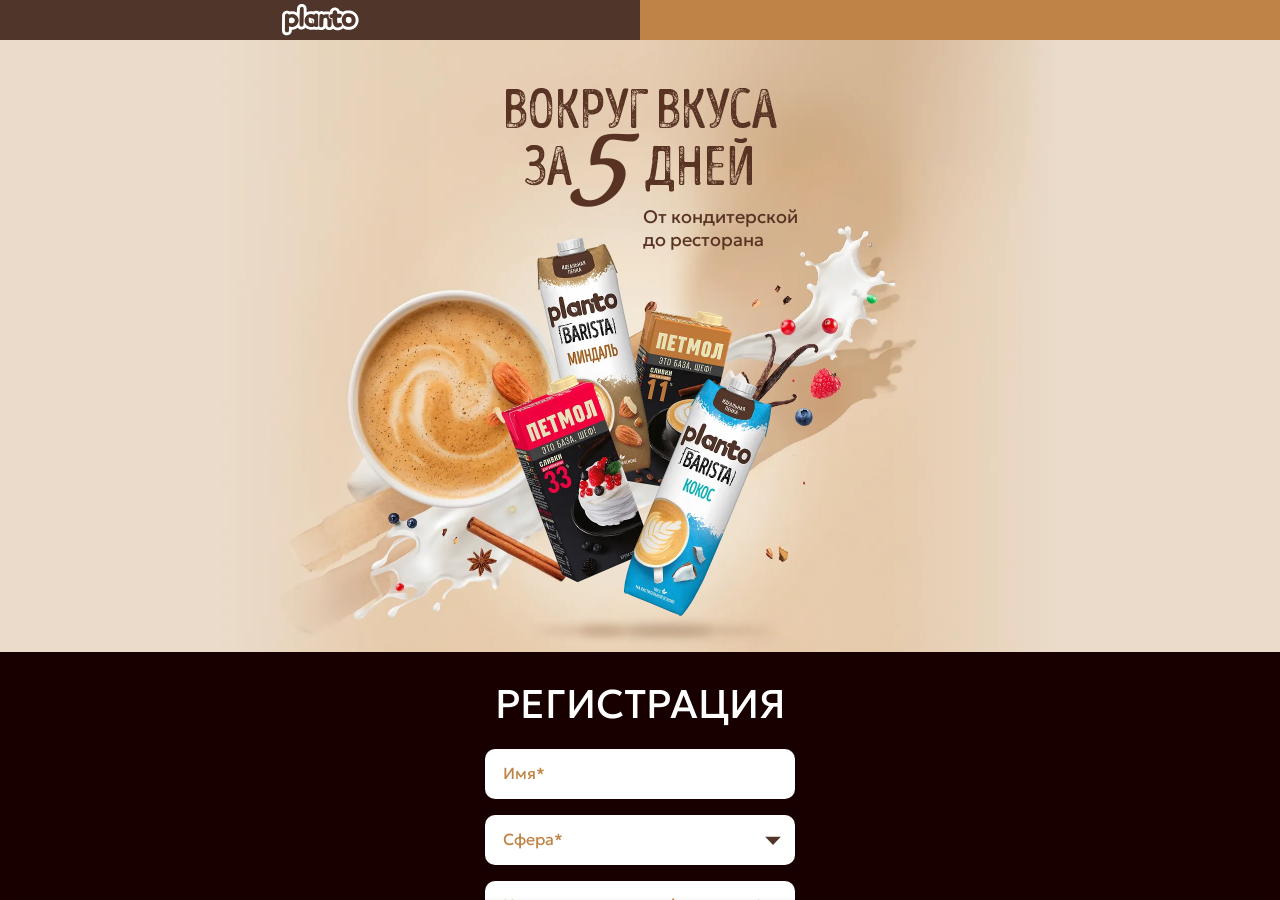
==== commit 34ea23d7: "fix" ====
--- a/registration.html
+++ b/registration.html
@@ -61,7 +61,7 @@
                 <p class="placeholder">Имя*</p>
               </label>
 
-              <label class="label label--select">
+              <div class="label label--select">
                 <select name="sphere" class="input" data-select required data-open-collection="sphere">
                   <option value="" selected disabled hidden>&nbsp;</option>
                   <option value="horeca">Horeca</option>
@@ -69,7 +69,7 @@
                   <option value="sphere3">Сфера 3</option>
                 </select>
                 <p class="placeholder">Сфера*</p>
-              </label>
+              </div>
 
               <!--Коллекция полей для horeca-->
               <fieldset data-collection="sphere" data-collection-name="horeca">
@@ -125,7 +125,7 @@
                 <p class="placeholder">Юр.Лицо Компании*</p>
               </label>
 
-              <label class="label label--select">
+              <div class="label label--select">
                 <select name="position2" class="input" data-select required>
                   <option value="" selected disabled hidden>&nbsp;</option>
                   <option value="boss">Директор</option>
@@ -137,9 +137,9 @@
                   <option value="barista">Бариста</option>
                 </select>
                 <p class="placeholder">Должность*</p>
-              </label>
-
-              <label class="label label--select">
+              </div>
+
+              <div class="label label--select">
                 <select name="position" class="input" data-select required>
                   <option value="" selected disabled hidden>&nbsp;</option>
                   <option value="boss">Директор</option>
@@ -147,7 +147,7 @@
                   <option value="barista">Бариста</option>
                 </select>
                 <p class="placeholder">Должность*</p>
-              </label>
+              </div>
 
               <label class="label">
                 <input type="email" name="email" class="input" required placeholder="&nbsp;" />
@@ -164,7 +164,7 @@
                 <p class="label__text">
                   <span
                     >Нажимая на&nbsp;кнопку, вы&nbsp;даете согласие на&nbsp;обработку персональных данных, которая осуществляется в&nbsp;соответствии
-                    с&nbsp; <a href="#">Политикой конфиденциальности</a>
+                    с&nbsp; <a href="./assets/pdf/privacy-policy.pdf" target="_blank">Политикой конфиденциальности</a>
                   </span>
                 </p>
               </label>
@@ -172,7 +172,7 @@
               <label class="label label--checkbox">
                 <input type="checkbox" name="confirmation2" class="checkbox" required />
                 <p class="label__text">
-                  <span>Я соглашаюсь с&nbsp;<a href="#">Пользовательским соглашением</a></span>
+                  <span>Я соглашаюсь с&nbsp;<a href="./assets/pdf/terms-of-use.pdf">Пользовательским соглашением</a></span>
                 </p>
               </label>
 
@@ -269,7 +269,7 @@
               </label>
             </fieldset>
 
-            <label class="label label--select">
+            <div class="label label--select">
               <select name="position" class="input" data-select required>
                 <option value="" selected disabled hidden>&nbsp;</option>
                 <option value="option 1">Опция 1</option>
@@ -278,7 +278,7 @@
                 <option value="option 4">Опция 4</option>
               </select>
               <p class="placeholder">Опции</p>
-            </label>
+            </div>
 
             <ul class="confirmation">
               <li class="date">12 июня</li>
--- a/assets/css/styles.min.css
+++ b/assets/css/styles.min.css
@@ -1 +1 @@
-:root{--font: 'geologica', 'Segoe UI', system-ui, -apple-system, Arial, sans-serif;--inter: 'introhead-b', 'Segoe UI', system-ui, sans-serif;--lifehack: 'lifehack', 'Segoe UI', system-ui, cursive, sans-serif;--fs: 14px;--lh: 1.24;--white: #ffffff;--black: #180000;--red: #ff001d;--gray: #f0f0f0;--bg: #ebdbca;--color: #583324;--light_biege: #ebdbca;--brown: #4f352a;--biege: #bf8445;--color: #583324;--invalid: #ff001d}:root{font-synthesis:none;text-rendering:optimizeLegibility;-webkit-font-smoothing:antialiased;-moz-osx-font-smoothing:grayscale;outline:none;-webkit-tap-highlight-color:rgba(0,0,0,0);-webkit-backface-visibility:hidden;backface-visibility:hidden}*,*:before,*:after{padding:0;margin:0;-webkit-box-sizing:border-box;box-sizing:border-box;-webkit-tap-highlight-color:rgba(0,0,0,0)}html,body,.body{font-family:var(--font);font-size:var(--fs);color:var(--color);font-weight:400;height:100%;z-index:0}.body{display:grid;width:100%;position:relative;min-height:100dvh;grid-template-rows:auto 1fr auto;overflow-x:hidden;overflow-y:auto;-ms-scroll-chaining:none;overscroll-behavior:none;background:var(--bg);-webkit-overflow-scrolling:touch}img{display:block;-o-object-fit:cover;object-fit:cover;-webkit-user-select:none;-moz-user-select:none;-ms-user-select:none;user-select:none}h1,h2,h3,h4,h5,h6,b strong{color:inherit}a{color:inherit;text-decoration:none}ul,ol,menu{list-style:none}fieldset{border:none}button{position:relative;border:none;cursor:pointer;background:none;color:inherit}button:disabled{cursor:auto;pointer-events:none;opacity:.5}.main{display:block;-webkit-box-flex:1;-ms-flex:1;flex:1;-webkit-box-pack:center;-ms-flex-pack:center;justify-content:center;-webkit-box-align:start;-ms-flex-align:start;align-items:flex-start;-ms-flex-line-pack:start;align-content:flex-start;position:relative;width:100%;height:auto}.container{display:block;position:relative;margin:0 auto;width:100%;max-width:420px;padding:0px 16px;z-index:1}.section{display:block;width:100%;position:relative;overflow:hidden;z-index:1;scroll-margin-top:40px}.section.full{min-height:100svh}.section.visible{overflow:visible}.cookie-message{display:-webkit-box;display:-ms-flexbox;display:flex;position:fixed;width:100vw;left:0px;bottom:-1px;padding:40px;border-radius:30px 30px 0px 0px;background:var(--light_biege);-ms-flex-wrap:wrap;flex-wrap:wrap;-webkit-box-pack:center;-ms-flex-pack:center;justify-content:center;-webkit-box-align:center;-ms-flex-align:center;align-items:center;-ms-flex-line-pack:center;align-content:center;text-align:center;gap:28px;-webkit-transition:-webkit-transform .5s ease-in-out 0s;transition:-webkit-transform .5s ease-in-out 0s;transition:transform .5s ease-in-out 0s;transition:transform .5s ease-in-out 0s, -webkit-transform .5s ease-in-out 0s;-webkit-transform:translate(0%, 102%);-ms-transform:translate(0%, 102%);transform:translate(0%, 102%);z-index:100;-webkit-box-shadow:0px -2px 6px rgba(0,0,0,.2);box-shadow:0px -2px 6px rgba(0,0,0,.2)}.cookie-message.active{-webkit-transform:translate(0%, 0%);-ms-transform:translate(0%, 0%);transform:translate(0%, 0%)}.cookie-message p{max-width:940px;font-size:15px;font-weight:300;line-height:1.3}@media(min-width: 1650px){.cookie-message p{text-align:left}}.cookie-message .buttons{display:-webkit-inline-box;display:-ms-inline-flexbox;display:inline-flex;width:auto}.cookie-message .buttons .button{padding:0px 24px;min-width:295px}.custom-scrollbar{display:block;width:100%;max-width:100%;max-height:736px}.simplebar-track.simplebar-vertical{width:6px !important;border-radius:6px !important;background:hsla(0,0%,100%,.6);border:none !important;left:calc(100% + 6px)}.simplebar-scrollbar:before{background-color:var(--biege) !important;width:2px !important;left:2px !important;opacity:.6 !important;border-radius:2px !important}.preloader{display:-webkit-box;display:-ms-flexbox;display:flex;-webkit-box-pack:center;-ms-flex-pack:center;justify-content:center;-webkit-box-align:center;-ms-flex-align:center;align-items:center;-ms-flex-line-pack:center;align-content:center;position:fixed;overflow:hidden;width:100%;height:100%;left:0px;top:0px;z-index:200;background:var(--biege);-webkit-transition:1s;transition:1s;opacity:1;visibility:visible;pointer-events:all}.preloader.hidden{pointer-events:none;opacity:0}.preloader.hidden span{-webkit-transform:scale(0);-ms-transform:scale(0);transform:scale(0)}.preloader-content{display:-webkit-inline-box;display:-ms-inline-flexbox;display:inline-flex;position:relative;width:auto;-webkit-box-orient:vertical;-webkit-box-direction:normal;-ms-flex-direction:column;flex-direction:column;-webkit-box-pack:center;-ms-flex-pack:center;justify-content:center;-webkit-box-align:center;-ms-flex-align:center;align-items:center;-ms-flex-line-pack:center;align-content:center;gap:4px}@font-face{font-family:"geologica";src:url("../fonts/geologica-light.woff2") format("woff2");font-weight:300;font-style:normal;font-display:swap}@font-face{font-family:"geologica";src:url("../fonts/geologica-regular.woff2") format("woff2");font-weight:400;font-style:normal;font-display:swap}@font-face{font-family:"geologica";src:url("../fonts/geologica-medium.woff2") format("woff2");font-weight:500;font-style:normal;font-display:swap}@font-face{font-family:"geologica";src:url("../fonts/geologica-semibold.woff2") format("woff2");font-weight:600;font-style:normal;font-display:swap}@font-face{font-family:"geologica";src:url("../fonts/geologica-bold.woff2") format("woff2");font-weight:700;font-style:normal;font-display:swap}@font-face{font-family:"introhead-b";src:url("../fonts/introhead-b.woff2") format("woff2");font-weight:400;font-style:normal;font-display:swap}@font-face{font-family:"lifehack";src:url("../fonts/lifehack.woff2") format("woff2");font-weight:400;font-style:normal;font-display:swap}.title{display:block;width:100%;margin:0 auto;font-size:40px;line-height:1;text-align:center;font-family:var(--font);font-weight:400;text-transform:uppercase}:root{--input-font-family: var(--font);--input-font-size: 16px;--input-font-weight: 400;--input-text-transform: auto;--input-height: 50px;--input-padding: 0px 16px;--input-background: var(--white);--input-border: 2px solid var(--white);--input-border-radius: 10px;--input-color: var(--brown);--input-placeholder-color: var(--biege);--input-placeholder-opacity: 1;--invalid-border: 2px solid var(--white);--invalid-color: var(--invalid);--form-gap: 16px 18px}.form{display:-webkit-box;display:-ms-flexbox;display:flex;position:relative;-ms-flex-wrap:wrap;flex-wrap:wrap;width:100%;margin-left:auto;margin-right:auto;gap:var(--form-gap)}.form .confirmation{margin:10px 0px}.form fieldset{display:-webkit-box;display:-ms-flexbox;display:flex;position:relative;width:100%;gap:var(--form-gap);-ms-flex-wrap:wrap;flex-wrap:wrap}.form fieldset>.inputError{margin-top:-14px}.form fieldset>.inputError span{padding:0;padding-left:6px}.form fieldset[data-collection]{display:none}.form fieldset[data-collection].active{display:-webkit-box;display:-ms-flexbox;display:flex}.label{display:block;width:100%;position:relative;z-index:1;color:inherit}.label.label--checkbox .inputError span,.label.label--radio .inputError span{padding-left:32px}.label.label--radio{display:inline-block;width:auto}.label.label--select{z-index:5}.label.label--select:has(.choices.is-open){z-index:15}.label .label__text{display:block;padding:0px 4px;font-size:12px;font-family:var(--font);line-height:100%;font-weight:300;text-align:left;padding-bottom:5px}.label .placeholder{display:-webkit-box;display:-ms-flexbox;display:flex;position:absolute;width:0px;height:var(--input-height);left:17.5px;top:-1px;-ms-flex-wrap:wrap;flex-wrap:wrap;-webkit-box-pack:start;-ms-flex-pack:start;justify-content:flex-start;-webkit-box-align:center;-ms-flex-align:center;align-items:center;-ms-flex-line-pack:center;align-content:center;font-size:var(--input-font-size);color:var(--input-placeholder-color);opacity:var(--input-placeholder-opacity);-webkit-transform:scale(1) translate(0px, 0px);-ms-transform:scale(1) translate(0px, 0px);transform:scale(1) translate(0px, 0px);-webkit-transition:-webkit-transform .2s;transition:-webkit-transform .2s;transition:transform .2s;transition:transform .2s, -webkit-transform .2s;pointer-events:none;white-space:nowrap}.input{width:100%;height:var(--input-height);background:var(--input-background);border:var(--input-border);border-radius:var(--input-border-radius);font-family:var(--input-font-family);font-size:var(--input-font-size);font-weight:var(--input-font-weight);color:var(--input-color);padding:var(--input-padding);text-transform:var(--input-text-transform);outline:none;-webkit-appearance:none;-moz-appearance:none;appearance:none;-webkit-transition:.3s;transition:.3s;-webkit-box-shadow:none;box-shadow:none;resize:none}.input::-webkit-input-placeholder{color:var(--input-placeholder-color);opacity:var(--input-placeholder-opacity);-webkit-transition:opacity .3s ease 0s;transition:opacity .3s ease 0s}.input::-moz-placeholder{color:var(--input-placeholder-color);opacity:var(--input-placeholder-opacity);-moz-transition:opacity .3s ease 0s;transition:opacity .3s ease 0s}.input:-ms-input-placeholder{color:var(--input-placeholder-color);opacity:var(--input-placeholder-opacity);-ms-transition:opacity .3s ease 0s;transition:opacity .3s ease 0s}.input::-ms-input-placeholder{color:var(--input-placeholder-color);opacity:var(--input-placeholder-opacity);-ms-transition:opacity .3s ease 0s;transition:opacity .3s ease 0s}.input::placeholder{color:var(--input-placeholder-color);opacity:var(--input-placeholder-opacity);-webkit-transition:opacity .3s ease 0s;transition:opacity .3s ease 0s}.input:focus::-webkit-input-placeholder{opacity:0}.input:focus::-moz-placeholder{opacity:0}.input:focus:-ms-input-placeholder{opacity:0}.input:focus::-ms-input-placeholder{opacity:0}.input:focus::placeholder{opacity:0}.input.input--textarea{height:100px}.input.invalid{border:var(--invalid-border);color:var(--invalid)}.input:not(:-moz-placeholder)+.placeholder{transform:scale(0.7) translate(0px, -20px)}.input:not(:-ms-input-placeholder)+.placeholder{-ms-transform:scale(0.7) translate(0px, -20px);transform:scale(0.7) translate(0px, -20px)}.input:focus+.placeholder,.input:not(:placeholder-shown)+.placeholder{-webkit-transform:scale(0.7) translate(0px, -20px);-ms-transform:scale(0.7) translate(0px, -20px);transform:scale(0.7) translate(0px, -20px)}.input:-webkit-autofill{-webkit-box-shadow:0 0 0px 1000px rgba(0,0,0,0) inset !important;box-shadow:0 0 0px 1000px rgba(0,0,0,0) inset !important;-webkit-text-fill-color:var(--input-color) !important;font-size:var(--input-font-size) !important;font-family:var(--input-font-family) !important;-webkit-transition:background-color 9999s ease-in-out 0s;transition:background-color 9999s ease-in-out 0s}.inputError{display:block;width:100%;height:0px;position:relative;left:0px;text-align:left;overflow:hidden;-webkit-transition:.3s;transition:.3s;z-index:4;pointer-events:none}.inputError span{display:inline-block;position:relative;padding:5px 0px 0px 16px;color:var(--invalid);font-size:10px;font-family:var(--font);top:0px;left:0px}.radio,.checkbox{display:none}.radio+.label__text,.checkbox+.label__text{display:-webkit-inline-box;display:-ms-inline-flexbox;display:inline-flex;-ms-flex-wrap:wrap;flex-wrap:wrap;-webkit-box-align:center;-ms-flex-align:center;align-items:center;-ms-flex-line-pack:center;align-content:center;position:relative;padding:0px;min-height:24px;padding-left:32px;color:inherit;opacity:1;cursor:pointer;line-height:1}.radio+.label__text span,.checkbox+.label__text span{display:inline;font-size:12px;line-height:1.2}.radio+.label__text span a,.checkbox+.label__text span a{display:inline;width:auto;margin:0;text-align:left;color:var(--biege)}.radio+.label__text:before,.checkbox+.label__text:before{content:"";display:block;position:absolute;left:0px;top:0px;width:24px;height:24px;border-radius:6px;border:1px solid var(--gray);background:var(--gray);-webkit-transition:border .3s;transition:border .3s}.radio:checked+.label__text:before,.checkbox:checked+.label__text:before{background:var(--gray) url("../img/svg/checkbox.svg") no-repeat center center;background-size:100% 100%}.radio.invalid+.label__text:before,.checkbox.invalid+.label__text:before{border:1px solid var(--invalid)}.radio+.label__text{width:auto}.radio+.label__text:before{border-radius:24px;border:1px solid var(--gray);background:var(--gray)}.radio:checked+.label__text:before{background:var(--gray) url("../img/svg/radio.svg") no-repeat center center;background-size:100% 100%}.radio.invalid+.label__text:before{border:1px solid var(--invalid)}.radio-description{display:-webkit-inline-box;display:-ms-inline-flexbox;display:inline-flex;-webkit-box-align:center;-ms-flex-align:center;align-items:center;min-height:26px;width:auto;font-size:12px;line-height:14px;font-weight:300;-webkit-box-flex:1;-ms-flex:1;flex:1;margin-top:-2px;padding-left:6px;text-align:left}.radio-description.small{font-size:14px;line-height:12px}.label[data-quantity]{display:-webkit-inline-box;display:-ms-inline-flexbox;display:inline-flex;width:auto}.label[data-quantity] .quantity{display:inline-block;width:46px;height:20px;min-width:20px;text-align:center;border:none;background:none;font-family:var(--font);font-weight:400;font-size:20px}.label[data-quantity] [data-minus],.label[data-quantity] [data-plus]{display:block;position:relative;width:20px;height:20px;border-radius:20px;overflow:hidden;font-size:0px;color:rgba(0,0,0,0);cursor:pointer}.label[data-quantity] [data-minus]{background:url("../img/svg/minus.svg") no-repeat center center/cover}.label[data-quantity] [data-plus]{background:url("../img/svg/plus.svg") no-repeat center center/cover}input[type=number]{-webkit-appearance:textfield;-moz-appearance:textfield;appearance:textfield;outline:none}input[type=number]::-webkit-outer-spin-button,input[type=number]::-webkit-inner-spin-button{-webkit-appearance:none;margin:0}input[type=number]{-moz-appearance:textfield;-webkit-appearance:textfield;appearance:textfield}.alert.alert-danger{display:-webkit-box;display:-ms-flexbox;display:flex;position:relative;width:100%;background:var(--invalid);border-radius:6px;-ms-flex-wrap:wrap;flex-wrap:wrap;-webkit-box-pack:center;-ms-flex-pack:center;justify-content:center;-webkit-box-align:center;-ms-flex-align:center;align-items:center;-ms-flex-line-pack:center;align-content:center;gap:14px;font-size:12px;line-height:1.24;padding:14px 16px;margin:0 auto}.choices{background:none;border-radius:10px;width:100%;height:50px !important;background:var(--white);font-family:var(--font);text-align:left;border:none;margin:0 auto;z-index:10}.choices.is-open{border-radius:10px 10px 0px 0px}.choices.is-open.is-flipped{border-radius:0px 0px 10px 10px}.choices.is-open.is-flipped .choices__list--dropdown{padding-top:8px;padding-bottom:0px;-webkit-box-shadow:0px -4px 4px rgba(0,0,0,.149);box-shadow:0px -4px 4px rgba(0,0,0,.149);border-radius:10px 10px 0px 0px !important}.choices.is-open .choices__inner{border-radius:10px 10px 0px 0px}.choices[data-type*=select-one] .choices__input{padding:0;border-bottom:none;background-color:none;margin:0;min-height:50px}.choices__inner{width:calc(100% - 40px);height:50px;text-align:left;border:none;padding:0 !important;background-color:rgba(0,0,0,0);border-radius:0px 0px 10px 10px;font-size:16px;font-weight:400;color:var(--black);overflow:hidden}.choices__list{border:none !important;overflow:hidden;padding:0px;background:none}.choices__list.choices__list--single{background:none !important;padding:0px 16px !important;padding-right:0px !important}.choices__list.choices__list--single>.choices__item{margin:0;height:50px;padding:0px !important;font-size:16px;margin-top:0}.choices__list--dropdown{padding-bottom:8px;-webkit-box-shadow:0px 4px 4px rgba(0,0,0,.149);box-shadow:0px 4px 4px rgba(0,0,0,.149)}.choices__list--dropdown [data-choice-disabled]{display:none}.choices__list--dropdown{left:0px;width:100% !important;border-radius:0px 0px 10px 10px !important;border:none !important;border-top:none !important;font-size:16px !important;font-weight:400;text-align:left;background:var(--white) !important}.choices__list--dropdown.is-active{background:none}.choices__list--dropdown .choices__item{background:var(--white);height:auto !important;opacity:1}.choices__list--dropdown .choices__item.is-highlighted{background:rgba(0,0,0,.1) !important}.choices__item{display:block;background:none;-webkit-box-shadow:none;box-shadow:none;font-size:16px !important;width:100%;margin:0 auto;padding:0px !important;color:var(--black)}.choices__item.choices__item--selectable{display:-webkit-box;display:-ms-flexbox;display:flex;-webkit-box-pack:start;-ms-flex-pack:start;justify-content:flex-start;-webkit-box-align:center;-ms-flex-align:center;align-items:center;-ms-flex-line-pack:center;align-content:center;height:50px;padding:6px 14px !important}.choices__item:before,.choices__item:after{content:none !important}.choices[data-type*=select-one]::after{width:24px;height:24px;border:none !important;margin:0 !important;top:50%;right:10px;background:url("../img/svg/select.svg") no-repeat center center;-webkit-transform:translate(0px, -50%) rotate(0deg);-ms-transform:translate(0px, -50%) rotate(0deg);transform:translate(0px, -50%) rotate(0deg);-webkit-transition:.3s;transition:.3s}.choices.is-open[data-type*=select-one]::after{-webkit-transform:translate(0px, -50%) rotate(180deg);-ms-transform:translate(0px, -50%) rotate(180deg);transform:translate(0px, -50%) rotate(180deg)}.choices__list--single .choices__placeholder{color:var(--biege) !important;font-size:16px !important;opacity:1 !important}.label.label--select:has(.choices.is-open){z-index:11}.label.label--select .placeholder{z-index:12}.label.label--select .choices.is-focused+.placeholder,.label.label--select .choices.is-open+.placeholder,.label.label--select .choices:has(.choices__list--single>.choices__item:not(.choices__placeholder))+.placeholder{-webkit-transform:scale(0.7) translate(0px, -20px);-ms-transform:scale(0.7) translate(0px, -20px);transform:scale(0.7) translate(0px, -20px)}.buttons{display:-webkit-box;display:-ms-flexbox;display:flex;position:relative;width:100%;-ms-flex-wrap:wrap;flex-wrap:wrap;-webkit-box-pack:center;-ms-flex-pack:center;justify-content:center;gap:12px}.button{display:-webkit-box;display:-ms-flexbox;display:flex;min-height:50px;-webkit-box-pack:center;-ms-flex-pack:center;justify-content:center;-webkit-box-align:center;-ms-flex-align:center;align-items:center;-ms-flex-line-pack:center;align-content:center;position:relative;overflow:hidden;border-radius:10px;padding:0px 30px;background:var(--biege)}.button span{display:block;font-family:var(--font);color:var(--white);font-weight:400;font-size:16px;line-height:1.5}.button>*{z-index:1;pointer-events:none}.button.black{background:var(--black)}.button.full{width:100%}.button.small{min-height:38px;padding:0px 40px}.button.small span{line-height:1}.header{position:sticky;display:-webkit-box;display:-ms-flexbox;display:flex;-webkit-box-pack:justify;-ms-flex-pack:justify;justify-content:space-between;-webkit-box-align:center;-ms-flex-align:center;align-items:center;-ms-flex-line-pack:center;align-content:center;top:0px;left:0px;z-index:20;width:100%;height:40px;-ms-flex-negative:0;flex-shrink:0;background:var(--brown)}.header .inner{display:-webkit-box;display:-ms-flexbox;display:flex;-webkit-box-pack:center;-ms-flex-pack:center;justify-content:center;-webkit-box-align:center;-ms-flex-align:center;align-items:center;width:50%;height:40px}.header .inner:last-child{background:var(--biege)}.navigation-menu{display:block;width:100%;height:50px;position:sticky;left:0px;bottom:0px;z-index:20;background:var(--white);padding:0px 20px;-webkit-box-shadow:0px -6px 10px rgba(132,72,73,.1);box-shadow:0px -6px 10px rgba(132,72,73,.1)}.navigation-menu ul{display:-webkit-box;display:-ms-flexbox;display:flex;width:100%;height:100%;max-width:390px;-ms-flex-wrap:nowrap;flex-wrap:nowrap;margin:0 auto;-webkit-box-pack:justify;-ms-flex-pack:justify;justify-content:space-between;-webkit-box-align:center;-ms-flex-align:center;align-items:center}.navigation-menu ul li,.navigation-menu ul a{display:-webkit-inline-box;display:-ms-inline-flexbox;display:inline-flex;position:relative;-ms-flex-wrap:wrap;flex-wrap:wrap;-webkit-box-orient:vertical;-webkit-box-direction:normal;-ms-flex-direction:column;flex-direction:column;-webkit-box-pack:center;-ms-flex-pack:center;justify-content:center;-webkit-box-align:center;-ms-flex-align:center;align-items:center;-ms-flex-line-pack:center;align-content:center;gap:2px;color:Var(--brown);font-size:10px;line-height:1.24}.tabs{width:100%;display:block}.tabs-navigation{display:-webkit-box;display:-ms-flexbox;display:flex;position:relative;width:100%;-webkit-box-pack:stretch;-ms-flex-pack:stretch;justify-content:stretch;-webkit-box-align:center;-ms-flex-align:center;align-items:center;-ms-flex-line-pack:center;align-content:center;overflow:hidden;border-radius:24px 24px 0px 0px;background:var(--red-dark)}.tabs-navigation li{-webkit-box-flex:1;-ms-flex:1;flex:1}.tabs-navigation li:first-child{-webkit-box-flex:0;-ms-flex:none;flex:none;-ms-flex-negative:0;flex-shrink:0;width:36%}.tabs-navigation li button{display:-webkit-box;display:-ms-flexbox;display:flex;position:relative;width:100%;-ms-flex-wrap:wrap;flex-wrap:wrap;-webkit-box-pack:center;-ms-flex-pack:center;justify-content:center;-webkit-box-align:center;-ms-flex-align:center;align-items:center;-ms-flex-line-pack:center;align-content:center;min-height:66px;border-radius:24px 24px 0px 0px;background:rgba(0,0,0,0);-webkit-transition:.3s;transition:.3s;font-size:24px;font-weight:500;font-family:var(--font);text-transform:uppercase}@media(max-width: 767px){.tabs-navigation li button{min-height:56px;font-size:22px}}.tabs-navigation li button.active{background:var(--red);pointer-events:none}.tab{display:block;width:100%;position:relative;overflow:hidden;height:0px;opacity:0;-webkit-transition:.5s;transition:.5s}.tab.active{opacity:1}[data-accordeon]{display:block;position:relative;width:100%}[data-accordeon] [data-accordeon-head]{cursor:pointer;-webkit-user-select:none;-moz-user-select:none;-ms-user-select:none;user-select:none;outline:none;position:relative;width:100%;min-height:24px;padding-right:34px}[data-accordeon] [data-accordeon-head]:before{content:"";position:absolute;right:0px;top:50%;width:24px;height:24px;border-radius:24px;background:url("../img/svg/arrow-down.svg") no-repeat center center/cover;-webkit-transform:translate(0%, -50%) rotate(0deg);-ms-transform:translate(0%, -50%) rotate(0deg);transform:translate(0%, -50%) rotate(0deg);-webkit-transition:-webkit-transform .5s ease 0s;transition:-webkit-transform .5s ease 0s;transition:transform .5s ease 0s;transition:transform .5s ease 0s, -webkit-transform .5s ease 0s}[data-accordeon].active>[data-accordeon-head]:before{-webkit-transform:translate(0%, -50%) rotate(180deg);-ms-transform:translate(0%, -50%) rotate(180deg);transform:translate(0%, -50%) rotate(180deg)}[data-accordeon-body]{display:block;position:relative;overflow:hidden;width:100%;height:0px}.section--hero{display:-webkit-box;display:-ms-flexbox;display:flex;-webkit-box-orient:vertical;-webkit-box-direction:normal;-ms-flex-direction:column;flex-direction:column;-webkit-box-align:center;-ms-flex-align:center;align-items:center;padding-top:50px;background:var(--bg) url("../img/hero/bg.webp") no-repeat center -40px;background-size:838px auto}.hero-title{font-size:55.76px;line-height:.8;font-family:var(--inter);text-align:center;font-weight:400}.hero-title span{display:inline-block;position:relative;-webkit-transform:skewX(-20deg) translate(0px, 14px);-ms-transform:skewX(-20deg) translate(0px, 14px);transform:skewX(-20deg) translate(0px, 14px);font-size:100px;line-height:40px;font-family:var(--lifehack)}.hero-subtitle{display:block;position:relative;margin-top:14px;font-size:18px;-webkit-transform:translate(52%, 0%);-ms-transform:translate(52%, 0%);transform:translate(52%, 0%)}.hero-image{width:355px;max-width:100%;margin-top:-60px;margin-bottom:4px}.hero-greating{display:-webkit-box;display:-ms-flexbox;display:flex;position:relative;width:100%;max-width:420px;-webkit-box-pack:justify;-ms-flex-pack:justify;justify-content:space-between;-webkit-box-align:end;-ms-flex-align:end;align-items:flex-end;-ms-flex-line-pack:end;align-content:flex-end;gap:16px;padding:0px 16px 20px 16px}.hero-greating img{width:50px;-ms-flex-negative:0;flex-shrink:0;margin:0 auto;cursor:pointer}.hero-greating h2{font-size:26px;font-family:var(--inter);color:Var(--biege)}.hero-greating p{font-size:13px;line-height:1.24;color:var(--brown)}.section--form{background:var(--black);color:var(--white);padding:32px 0px}.section--form .form{margin-top:25px;max-width:310px}.section--about{padding-bottom:40px}.section--about img{max-width:100%}.about{padding-top:44px;height:635px;background:#090502 url("../img/about/bg.webp") no-repeat center top;background-size:802px auto;color:var(--white)}.about p{display:block;max-width:220px;font-size:14px;font-weight:400;line-height:1.24}.about img{width:229px;margin-left:auto;margin-top:-74px}.about-circle{display:-webkit-box;display:-ms-flexbox;display:flex;position:relative;width:420px;height:420px;border-radius:420px;-webkit-box-orient:vertical;-webkit-box-direction:normal;-ms-flex-direction:column;flex-direction:column;-webkit-box-pack:center;-ms-flex-pack:center;justify-content:center;-webkit-box-align:center;-ms-flex-align:center;align-items:center;-ms-flex-line-pack:center;align-content:center;gap:12px;background:url("../img/about/circle.webp") no-repeat center center/cover;left:50%;margin-left:-210px;margin-top:-210px}.about-circle img{width:238px;margin-top:-114px}.about-circle p{display:block;max-width:312px;text-align:center}.loyality-program{display:-webkit-box;display:-ms-flexbox;display:flex;position:relative;width:100%;-webkit-box-orient:vertical;-webkit-box-direction:normal;-ms-flex-direction:column;flex-direction:column;-webkit-box-pack:center;-ms-flex-pack:center;justify-content:center;-webkit-box-align:center;-ms-flex-align:center;align-items:center;-ms-flex-line-pack:center;align-content:center;gap:4px;text-align:center;margin-top:32px}.loyality-program .title{font-size:32px;color:var(--biege)}.loyality-program .banner{margin:0 auto;margin-top:30px;max-width:100%}.section--schedule{padding:40px 0px;z-index:2}.section--schedule .title{text-align:left}.section--schedule .filters{margin-bottom:20px}.filters{display:-webkit-box;display:-ms-flexbox;display:flex;position:relative;width:100%;-ms-flex-wrap:wrap;flex-wrap:wrap;-webkit-box-pack:justify;-ms-flex-pack:justify;justify-content:space-between;-webkit-box-align:center;-ms-flex-align:center;align-items:center;-ms-flex-line-pack:center;align-content:center;margin-top:26px;gap:14px}.filters .form{width:100%}.filters .form>fieldset{width:auto;-webkit-box-align:center;-ms-flex-align:center;align-items:center}.schedule,.schedule li{display:-webkit-box;display:-ms-flexbox;display:flex;position:relative;width:100%;-webkit-box-orient:vertical;-webkit-box-direction:normal;-ms-flex-direction:column;flex-direction:column;-webkit-box-pack:center;-ms-flex-pack:center;justify-content:center;-webkit-box-align:center;-ms-flex-align:center;align-items:center;-ms-flex-line-pack:center;align-content:center;gap:4px}.schedule__inner{display:-webkit-box;display:-ms-flexbox;display:flex;position:relative;width:100%;-webkit-box-orient:vertical;-webkit-box-direction:normal;-ms-flex-direction:column;flex-direction:column;-webkit-box-pack:center;-ms-flex-pack:center;justify-content:center;-webkit-box-align:center;-ms-flex-align:center;align-items:center;-ms-flex-line-pack:center;align-content:center;gap:16px;background:var(--white);border-radius:24px;padding:20px 24px}.schedule__inner.schedule__inner--date{padding:0px 24px;min-height:54px}.schedule__inner.schedule__inner--date p{display:-webkit-box;display:-ms-flexbox;display:flex;-webkit-box-align:center;-ms-flex-align:center;align-items:center;gap:8px;width:100%;text-align:left;font-size:24px;font-weight:700}.schedule__inner.schedule__inner--date p span{font-size:60px;line-height:0;font-family:var(--lifehack)}.schedule__time{display:-webkit-box;display:-ms-flexbox;display:flex;position:relative;width:100%;-webkit-box-pack:justify;-ms-flex-pack:justify;justify-content:space-between;-webkit-box-align:center;-ms-flex-align:center;align-items:center;-ms-flex-line-pack:center;align-content:center;gap:20px}.schedule__time p{display:inline-block;width:auto;font-size:18px;line-height:1;font-weight:300}.schedule__time span{font-size:12px;line-height:1;font-weight:300;opacity:.5}.schedule__title{font-size:18px;line-height:1;font-weight:500}.schedule__text{font-size:14px;font-weight:300;line-height:1.2;padding-top:5px}.section--menu{background:var(--black);color:var(--white);padding:40px 0px;z-index:2}.section--menu .title{text-align:left}.section--orders{padding:40px 0px}.section--orders .confirmation>li{font-family:var(--font);font-size:18px;line-height:24px}.confirmation{display:-webkit-box;display:-ms-flexbox;display:flex;position:relative;width:100%;-webkit-box-pack:center;-ms-flex-pack:center;justify-content:center;-webkit-box-align:center;-ms-flex-align:center;align-items:center;-ms-flex-line-pack:center;align-content:center;gap:28px}.confirmation li{display:-webkit-inline-box;display:-ms-inline-flexbox;display:inline-flex;gap:8px;font-family:var(--inter);text-transform:uppercase;font-size:28px;line-height:1}.confirmation li:before{content:"";width:24px;height:24px}.confirmation li.date:before{background:url("../img/svg/calendar.svg") no-repeat center center/contain}.confirmation li.time:before{background:url("../img/svg/time.svg") no-repeat center center/contain}.orders{display:-webkit-box;display:-ms-flexbox;display:flex;position:relative;width:100%;max-width:414px;-webkit-box-orient:vertical;-webkit-box-direction:normal;-ms-flex-direction:column;flex-direction:column;gap:34px;margin:0 auto;margin-top:30px}.orders>li{display:-webkit-box;display:-ms-flexbox;display:flex;position:relative;width:100%;-webkit-box-orient:vertical;-webkit-box-direction:normal;-ms-flex-direction:column;flex-direction:column;gap:16px}.order-table{display:-webkit-box;display:-ms-flexbox;display:flex;position:relative;width:100%;-webkit-box-orient:vertical;-webkit-box-direction:normal;-ms-flex-direction:column;flex-direction:column;-webkit-box-pack:center;-ms-flex-pack:center;justify-content:center;-webkit-box-align:center;-ms-flex-align:center;align-items:center;-ms-flex-line-pack:center;align-content:center;gap:20px;background:var(--white);border-radius:24px;padding:20px 24px}.order-table h3{color:var(--biege);font-size:18px;font-weight:400}.order-table table{width:100%}.order-table table th{color:var(--biege);font-size:12px;font-weight:300}.order-table table td{padding:10px 0px;font-size:18px;font-weight:300}.order-table table th:last-child,.order-table table td:last-child{max-width:58px;text-align:right}.body.locked{overflow-x:hidden;overflow-y:hidden}.backdrop{-webkit-transform:translateZ(0);transform:translateZ(0);will-change:opacity;-webkit-backface-visibility:hidden;backface-visibility:hidden;-webkit-tap-highlight-color:rgba(0,0,0,0);display:grid;place-items:center;position:fixed;top:0;left:0;width:100%;height:100dvh;z-index:1000;overflow-x:hidden;overflow-y:scroll;-webkit-overflow-scrolling:touch;padding:20px 10px;backdrop-filter:blur(5px);-webkit-transition:opacity .5s ease-in-out 0s,visibility .5s ease-in-out 0s;transition:opacity .5s ease-in-out 0s,visibility .5s ease-in-out 0s;opacity:0;pointer-events:none;visibility:hidden}.backdrop.active{visibility:visible;opacity:1;pointer-events:all}.backdrop:before{content:"";display:block;position:absolute;pointer-events:none;left:-20px;right:-20px;top:-50px;width:calc(100% + 70px);height:calc(100% + 70px);background:rgba(0,0,0,.4);grid-area:1/1/2/2}.popup{position:relative;-webkit-transition:.5s;transition:.5s;-webkit-transform:translate(0px, 50px);-ms-transform:translate(0px, 50px);transform:translate(0px, 50px);opacity:0;z-index:1;-webkit-user-select:none;-moz-user-select:none;-ms-user-select:none;user-select:none;width:100%;pointer-events:none}.popup.visible{opacity:1;-webkit-transform:translate(0px, 0px);-ms-transform:translate(0px, 0px);transform:translate(0px, 0px)}.popup-close{display:block;position:absolute;width:32px;height:32px;right:8px;top:8px;cursor:pointer}.popup-close:after{content:"";display:block;width:100%;height:100%;-webkit-transition:-webkit-transform .3s;transition:-webkit-transform .3s;transition:transform .3s;transition:transform .3s, -webkit-transform .3s;-webkit-transform:rotate(0deg);-ms-transform:rotate(0deg);transform:rotate(0deg);background:url("../img/svg/close.svg") no-repeat center center/cover}.popup-close:hover:after{-webkit-transform:rotate(90deg);-ms-transform:rotate(90deg);transform:rotate(90deg)}.popup-content{display:-webkit-box;display:-ms-flexbox;display:flex;-webkit-box-orient:vertical;-webkit-box-direction:normal;-ms-flex-direction:column;flex-direction:column;-webkit-box-pack:center;-ms-flex-pack:center;justify-content:center;-webkit-box-align:center;-ms-flex-align:center;align-items:center;-ms-flex-line-pack:center;align-content:center;text-align:center;gap:24px;position:relative;margin:0 auto;width:100%;max-width:345px;-webkit-user-select:none;-moz-user-select:none;-ms-user-select:none;user-select:none;background:var(--light_biege);border-radius:30px;padding:50px 32px 32px 32px;pointer-events:all}.popup-content .buttons{margin-top:12px}.popup-title{font-size:24px;font-weight:600;line-height:1.1;text-transform:uppercase;color:var(--biege)}.popup-text{font-size:15px;font-weight:400;line-height:1.3}.popup-text.big{font-size:20px}#qr img{max-width:100%}[data-simplebar]{position:relative;-webkit-box-orient:vertical;-webkit-box-direction:normal;-ms-flex-direction:column;flex-direction:column;-ms-flex-wrap:wrap;flex-wrap:wrap;-webkit-box-pack:start;-ms-flex-pack:start;justify-content:flex-start;-ms-flex-line-pack:start;align-content:flex-start;-webkit-box-align:start;-ms-flex-align:start;align-items:flex-start}.simplebar-wrapper{overflow:hidden;width:inherit;height:inherit;max-width:inherit;max-height:inherit}.simplebar-mask{direction:inherit;position:absolute;overflow:hidden;padding:0;margin:0;left:0;top:0;bottom:0;right:0;width:auto !important;height:auto !important;z-index:0}.simplebar-offset{direction:inherit !important;-webkit-box-sizing:inherit !important;box-sizing:inherit !important;resize:none !important;position:absolute;top:0;left:0;bottom:0;right:0;padding:0;margin:0;-webkit-overflow-scrolling:touch}.simplebar-content-wrapper{direction:inherit;-webkit-box-sizing:border-box !important;box-sizing:border-box !important;position:relative;display:block;height:100%;width:auto;max-width:100%;max-height:100%;overflow:auto;scrollbar-width:none;-ms-overflow-style:none}.simplebar-content-wrapper::-webkit-scrollbar,.simplebar-hide-scrollbar::-webkit-scrollbar{display:none;width:0;height:0}.simplebar-content:before,.simplebar-content:after{content:" ";display:table}.simplebar-placeholder{max-height:100%;max-width:100%;width:100%;pointer-events:none}.simplebar-height-auto-observer-wrapper{-webkit-box-sizing:inherit !important;box-sizing:inherit !important;height:100%;width:100%;max-width:1px;position:relative;float:left;max-height:1px;overflow:hidden;z-index:-1;padding:0;margin:0;pointer-events:none;-webkit-box-flex:inherit;-ms-flex-positive:inherit;flex-grow:inherit;-ms-flex-negative:0;flex-shrink:0;-ms-flex-preferred-size:0;flex-basis:0}.simplebar-height-auto-observer{-webkit-box-sizing:inherit;box-sizing:inherit;display:block;opacity:0;position:absolute;top:0;left:0;height:1000%;width:1000%;min-height:1px;min-width:1px;overflow:hidden;pointer-events:none;z-index:-1}.simplebar-track{z-index:1;position:absolute;right:0;bottom:0;pointer-events:none;overflow:hidden}[data-simplebar].simplebar-dragging{pointer-events:none;-webkit-touch-callout:none;-webkit-user-select:none;-moz-user-select:none;-ms-user-select:none;user-select:none}[data-simplebar].simplebar-dragging .simplebar-content{pointer-events:none;-webkit-touch-callout:none;-webkit-user-select:none;-moz-user-select:none;-ms-user-select:none;user-select:none}[data-simplebar].simplebar-dragging .simplebar-track{pointer-events:all}.simplebar-scrollbar{position:absolute;left:0;right:0;min-height:10px}.simplebar-scrollbar:before{position:absolute;content:"";background:#000;border-radius:7px;left:2px;right:2px;opacity:0;-webkit-transition:opacity .2s .5s linear;transition:opacity .2s .5s linear}.simplebar-scrollbar.simplebar-visible:before{opacity:.5;-webkit-transition-delay:0s;transition-delay:0s;-webkit-transition-duration:0s;transition-duration:0s}.simplebar-track.simplebar-vertical{top:0;width:11px}.simplebar-scrollbar:before{top:2px;bottom:2px;left:2px;right:2px}.simplebar-track.simplebar-horizontal{left:0;height:11px}.simplebar-track.simplebar-horizontal .simplebar-scrollbar{right:auto;left:0;top:0;bottom:0;min-height:0;min-width:10px;width:auto}[data-simplebar-direction=rtl] .simplebar-track.simplebar-vertical{right:auto;left:0}.simplebar-dummy-scrollbar-size{direction:rtl;position:fixed;opacity:0;visibility:hidden;height:500px;width:500px;overflow-y:hidden;overflow-x:scroll;-ms-overflow-style:scrollbar !important}.simplebar-dummy-scrollbar-size>div{width:200%;height:200%;margin:10px 0}.simplebar-hide-scrollbar{position:fixed;left:0;visibility:hidden;overflow-y:scroll;scrollbar-width:none;-ms-overflow-style:none}.footer{display:-webkit-box;display:-ms-flexbox;display:flex;-webkit-box-orient:vertical;-webkit-box-direction:normal;-ms-flex-direction:column;flex-direction:column;-webkit-box-pack:center;-ms-flex-pack:center;justify-content:center;-webkit-box-align:center;-ms-flex-align:center;align-items:center;-ms-flex-line-pack:center;align-content:center;width:100%;height:auto;gap:30px;background:var(--white);padding:34px 20px;text-align:center}.footer a{font-size:16px;font-weight:300;line-height:2.1}.footer-navigation{display:-webkit-box;display:-ms-flexbox;display:flex;position:relative;width:100%;-webkit-box-orient:vertical;-webkit-box-direction:normal;-ms-flex-direction:column;flex-direction:column;-webkit-box-pack:center;-ms-flex-pack:center;justify-content:center;-webkit-box-align:center;-ms-flex-align:center;align-items:center;-ms-flex-line-pack:center;align-content:center;gap:1px}.footer-navigation a{color:var(--biege)}.footer-links{display:-webkit-box;display:-ms-flexbox;display:flex;position:relative;width:100%;-ms-flex-wrap:wrap;flex-wrap:wrap;-webkit-box-pack:justify;-ms-flex-pack:justify;justify-content:space-between;-webkit-box-align:center;-ms-flex-align:center;align-items:center;-ms-flex-line-pack:center;align-content:center;gap:20px;max-width:284px}.footer-links a{color:var(--brown)}+:root{--font: 'geologica', 'Segoe UI', system-ui, -apple-system, Arial, sans-serif;--inter: 'introhead-b', 'Segoe UI', system-ui, sans-serif;--lifehack: 'lifehack', 'Segoe UI', system-ui, cursive, sans-serif;--fs: 14px;--lh: 1.24;--white: #ffffff;--black: #180000;--red: #ff001d;--gray: #f0f0f0;--bg: #ebdbca;--color: #583324;--light_biege: #ebdbca;--brown: #4f352a;--biege: #bf8445;--color: #583324;--invalid: #ff001d}:root{font-synthesis:none;text-rendering:optimizeLegibility;-webkit-font-smoothing:antialiased;-moz-osx-font-smoothing:grayscale;outline:none;-webkit-tap-highlight-color:rgba(0,0,0,0);-webkit-backface-visibility:hidden;backface-visibility:hidden}*,*:before,*:after{padding:0;margin:0;-webkit-box-sizing:border-box;box-sizing:border-box;-webkit-tap-highlight-color:rgba(0,0,0,0)}html,body,.body{font-family:var(--font);font-size:var(--fs);color:var(--color);font-weight:400;height:100%;z-index:0}.body{display:grid;width:100%;position:relative;min-height:100dvh;grid-template-rows:auto 1fr auto;overflow-x:hidden;overflow-y:auto;-ms-scroll-chaining:none;overscroll-behavior:none;background:var(--bg);-webkit-overflow-scrolling:touch}img{display:block;-o-object-fit:cover;object-fit:cover;-webkit-user-select:none;-moz-user-select:none;-ms-user-select:none;user-select:none}h1,h2,h3,h4,h5,h6,b strong{color:inherit}a{color:inherit;text-decoration:none}ul,ol,menu{list-style:none}fieldset{border:none}button{position:relative;border:none;cursor:pointer;background:none;color:inherit}button:disabled{cursor:auto;pointer-events:none;opacity:.5}.main{display:block;-webkit-box-flex:1;-ms-flex:1;flex:1;-webkit-box-pack:center;-ms-flex-pack:center;justify-content:center;-webkit-box-align:start;-ms-flex-align:start;align-items:flex-start;-ms-flex-line-pack:start;align-content:flex-start;position:relative;width:100%;height:auto}.container{display:block;position:relative;margin:0 auto;width:100%;max-width:420px;padding:0px 16px;z-index:1}.section{display:block;width:100%;position:relative;overflow:hidden;z-index:1;scroll-margin-top:40px}.section.full{min-height:100svh}.section.visible{overflow:visible}.cookie-message{display:-webkit-box;display:-ms-flexbox;display:flex;position:fixed;width:100vw;left:0px;bottom:-1px;padding:40px;border-radius:30px 30px 0px 0px;background:var(--light_biege);-ms-flex-wrap:wrap;flex-wrap:wrap;-webkit-box-pack:center;-ms-flex-pack:center;justify-content:center;-webkit-box-align:center;-ms-flex-align:center;align-items:center;-ms-flex-line-pack:center;align-content:center;text-align:center;gap:28px;-webkit-transition:-webkit-transform .5s ease-in-out 0s;transition:-webkit-transform .5s ease-in-out 0s;transition:transform .5s ease-in-out 0s;transition:transform .5s ease-in-out 0s, -webkit-transform .5s ease-in-out 0s;-webkit-transform:translate(0%, 102%);-ms-transform:translate(0%, 102%);transform:translate(0%, 102%);z-index:100;-webkit-box-shadow:0px -2px 6px rgba(0,0,0,.2);box-shadow:0px -2px 6px rgba(0,0,0,.2)}.cookie-message.active{-webkit-transform:translate(0%, 0%);-ms-transform:translate(0%, 0%);transform:translate(0%, 0%)}.cookie-message p{max-width:940px;font-size:15px;font-weight:300;line-height:1.3}@media(min-width: 1650px){.cookie-message p{text-align:left}}.cookie-message .buttons{display:-webkit-inline-box;display:-ms-inline-flexbox;display:inline-flex;width:auto}.cookie-message .buttons .button{padding:0px 24px;min-width:295px}.custom-scrollbar{display:block;width:100%;max-width:100%;max-height:736px}.simplebar-track.simplebar-vertical{width:6px !important;border-radius:6px !important;background:hsla(0,0%,100%,.6);border:none !important;left:calc(100% + 6px)}.simplebar-scrollbar:before{background-color:var(--biege) !important;width:2px !important;left:2px !important;opacity:.6 !important;border-radius:2px !important}.preloader{display:-webkit-box;display:-ms-flexbox;display:flex;-webkit-box-pack:center;-ms-flex-pack:center;justify-content:center;-webkit-box-align:center;-ms-flex-align:center;align-items:center;-ms-flex-line-pack:center;align-content:center;position:fixed;overflow:hidden;width:100%;height:100%;left:0px;top:0px;z-index:200;background:var(--biege);-webkit-transition:1s;transition:1s;opacity:1;visibility:visible;pointer-events:all}.preloader.hidden{pointer-events:none;opacity:0}.preloader.hidden span{-webkit-transform:scale(0);-ms-transform:scale(0);transform:scale(0)}.preloader-content{display:-webkit-inline-box;display:-ms-inline-flexbox;display:inline-flex;position:relative;width:auto;-webkit-box-orient:vertical;-webkit-box-direction:normal;-ms-flex-direction:column;flex-direction:column;-webkit-box-pack:center;-ms-flex-pack:center;justify-content:center;-webkit-box-align:center;-ms-flex-align:center;align-items:center;-ms-flex-line-pack:center;align-content:center;gap:4px}@font-face{font-family:"geologica";src:url("../fonts/geologica-light.woff2") format("woff2");font-weight:300;font-style:normal;font-display:swap}@font-face{font-family:"geologica";src:url("../fonts/geologica-regular.woff2") format("woff2");font-weight:400;font-style:normal;font-display:swap}@font-face{font-family:"geologica";src:url("../fonts/geologica-medium.woff2") format("woff2");font-weight:500;font-style:normal;font-display:swap}@font-face{font-family:"geologica";src:url("../fonts/geologica-semibold.woff2") format("woff2");font-weight:600;font-style:normal;font-display:swap}@font-face{font-family:"geologica";src:url("../fonts/geologica-bold.woff2") format("woff2");font-weight:700;font-style:normal;font-display:swap}@font-face{font-family:"introhead-b";src:url("../fonts/introhead-b.woff2") format("woff2");font-weight:400;font-style:normal;font-display:swap}@font-face{font-family:"lifehack";src:url("../fonts/lifehack.woff2") format("woff2");font-weight:400;font-style:normal;font-display:swap}.title{display:block;width:100%;margin:0 auto;font-size:40px;line-height:1;text-align:center;font-family:var(--font);font-weight:400;text-transform:uppercase}:root{--input-font-family: var(--font);--input-font-size: 16px;--input-font-weight: 400;--input-text-transform: auto;--input-height: 50px;--input-padding: 0px 16px;--input-background: var(--white);--input-border: 2px solid var(--white);--input-border-radius: 10px;--input-color: var(--brown);--input-placeholder-color: var(--biege);--input-placeholder-opacity: 1;--invalid-border: 2px solid var(--white);--invalid-color: var(--invalid);--form-gap: 16px 18px}.form{display:-webkit-box;display:-ms-flexbox;display:flex;position:relative;-ms-flex-wrap:wrap;flex-wrap:wrap;width:100%;margin-left:auto;margin-right:auto;gap:var(--form-gap)}.form .confirmation{margin:10px 0px}.form fieldset{display:-webkit-box;display:-ms-flexbox;display:flex;position:relative;width:100%;gap:var(--form-gap);-ms-flex-wrap:wrap;flex-wrap:wrap}.form fieldset>.inputError{margin-top:-14px}.form fieldset>.inputError span{padding:0;padding-left:6px}.form fieldset[data-collection]{display:none}.form fieldset[data-collection].active{display:-webkit-box;display:-ms-flexbox;display:flex}.label{display:block;width:100%;position:relative;z-index:1;color:inherit}.label.label--checkbox .inputError span,.label.label--radio .inputError span{padding-left:32px}.label.label--radio{display:inline-block;width:auto}.label.label--select{z-index:5}.label.label--select:has(.choices.is-open){z-index:15}.label .label__text{display:block;padding:0px 4px;font-size:12px;font-family:var(--font);line-height:100%;font-weight:300;text-align:left;padding-bottom:5px}.label .placeholder{display:-webkit-box;display:-ms-flexbox;display:flex;position:absolute;width:0px;height:var(--input-height);left:17.5px;top:-1px;-ms-flex-wrap:wrap;flex-wrap:wrap;-webkit-box-pack:start;-ms-flex-pack:start;justify-content:flex-start;-webkit-box-align:center;-ms-flex-align:center;align-items:center;-ms-flex-line-pack:center;align-content:center;font-size:var(--input-font-size);color:var(--input-placeholder-color);opacity:var(--input-placeholder-opacity);-webkit-transform:scale(1) translate(0px, 0px);-ms-transform:scale(1) translate(0px, 0px);transform:scale(1) translate(0px, 0px);-webkit-transition:-webkit-transform .2s;transition:-webkit-transform .2s;transition:transform .2s;transition:transform .2s, -webkit-transform .2s;pointer-events:none;white-space:nowrap}.input{width:100%;height:var(--input-height);background:var(--input-background);border:var(--input-border);border-radius:var(--input-border-radius);font-family:var(--input-font-family);font-size:var(--input-font-size);font-weight:var(--input-font-weight);color:var(--input-color);padding:var(--input-padding);text-transform:var(--input-text-transform);outline:none;-webkit-appearance:none;-moz-appearance:none;appearance:none;-webkit-transition:.3s;transition:.3s;-webkit-box-shadow:none;box-shadow:none;resize:none}.input::-webkit-input-placeholder{color:var(--input-placeholder-color);opacity:var(--input-placeholder-opacity);-webkit-transition:opacity .3s ease 0s;transition:opacity .3s ease 0s}.input::-moz-placeholder{color:var(--input-placeholder-color);opacity:var(--input-placeholder-opacity);-moz-transition:opacity .3s ease 0s;transition:opacity .3s ease 0s}.input:-ms-input-placeholder{color:var(--input-placeholder-color);opacity:var(--input-placeholder-opacity);-ms-transition:opacity .3s ease 0s;transition:opacity .3s ease 0s}.input::-ms-input-placeholder{color:var(--input-placeholder-color);opacity:var(--input-placeholder-opacity);-ms-transition:opacity .3s ease 0s;transition:opacity .3s ease 0s}.input::placeholder{color:var(--input-placeholder-color);opacity:var(--input-placeholder-opacity);-webkit-transition:opacity .3s ease 0s;transition:opacity .3s ease 0s}.input:focus::-webkit-input-placeholder{opacity:0}.input:focus::-moz-placeholder{opacity:0}.input:focus:-ms-input-placeholder{opacity:0}.input:focus::-ms-input-placeholder{opacity:0}.input:focus::placeholder{opacity:0}.input.input--textarea{height:100px}.input.invalid{border:var(--invalid-border);color:var(--invalid)}.input:not(:-moz-placeholder)+.placeholder{transform:scale(0.7) translate(0px, -20px)}.input:not(:-ms-input-placeholder)+.placeholder{-ms-transform:scale(0.7) translate(0px, -20px);transform:scale(0.7) translate(0px, -20px)}.input:focus+.placeholder,.input:not(:placeholder-shown)+.placeholder{-webkit-transform:scale(0.7) translate(0px, -20px);-ms-transform:scale(0.7) translate(0px, -20px);transform:scale(0.7) translate(0px, -20px)}.input:-webkit-autofill{-webkit-box-shadow:0 0 0px 1000px rgba(0,0,0,0) inset !important;box-shadow:0 0 0px 1000px rgba(0,0,0,0) inset !important;-webkit-text-fill-color:var(--input-color) !important;font-size:var(--input-font-size) !important;font-family:var(--input-font-family) !important;-webkit-transition:background-color 9999s ease-in-out 0s;transition:background-color 9999s ease-in-out 0s}.inputError{display:block;width:100%;height:0px;position:relative;left:0px;text-align:left;overflow:hidden;-webkit-transition:.3s;transition:.3s;z-index:4;pointer-events:none}.inputError span{display:inline-block;position:relative;padding:5px 0px 0px 16px;color:var(--invalid);font-size:10px;font-family:var(--font);top:0px;left:0px}.radio,.checkbox{display:none}.radio+.label__text,.checkbox+.label__text{display:-webkit-inline-box;display:-ms-inline-flexbox;display:inline-flex;-ms-flex-wrap:wrap;flex-wrap:wrap;-webkit-box-align:center;-ms-flex-align:center;align-items:center;-ms-flex-line-pack:center;align-content:center;position:relative;padding:0px;min-height:24px;padding-left:32px;color:inherit;opacity:1;cursor:pointer;line-height:1}.radio+.label__text span,.checkbox+.label__text span{display:inline;font-size:12px;line-height:1.2}.radio+.label__text span a,.checkbox+.label__text span a{display:inline;width:auto;margin:0;text-align:left;color:var(--biege)}.radio+.label__text:before,.checkbox+.label__text:before{content:"";display:block;position:absolute;left:0px;top:0px;width:24px;height:24px;border-radius:6px;border:1px solid var(--gray);background:var(--gray);-webkit-transition:border .3s;transition:border .3s}.radio:checked+.label__text:before,.checkbox:checked+.label__text:before{background:var(--gray) url("../img/svg/checkbox.svg") no-repeat center center;background-size:100% 100%}.radio.invalid+.label__text:before,.checkbox.invalid+.label__text:before{border:1px solid var(--invalid)}.radio+.label__text{width:auto}.radio+.label__text:before{border-radius:24px;border:1px solid var(--gray);background:var(--gray)}.radio:checked+.label__text:before{background:var(--gray) url("../img/svg/radio.svg") no-repeat center center;background-size:100% 100%}.radio.invalid+.label__text:before{border:1px solid var(--invalid)}.radio-description{display:-webkit-inline-box;display:-ms-inline-flexbox;display:inline-flex;-webkit-box-align:center;-ms-flex-align:center;align-items:center;min-height:26px;width:auto;font-size:12px;line-height:14px;font-weight:300;-webkit-box-flex:1;-ms-flex:1;flex:1;margin-top:-2px;padding-left:6px;text-align:left}.radio-description.small{font-size:14px;line-height:12px}.label[data-quantity]{display:-webkit-inline-box;display:-ms-inline-flexbox;display:inline-flex;width:auto}.label[data-quantity] .quantity{display:inline-block;width:46px;height:20px;min-width:20px;text-align:center;border:none;background:none;font-family:var(--font);font-weight:400;font-size:20px}.label[data-quantity] [data-minus],.label[data-quantity] [data-plus]{display:block;position:relative;width:20px;height:20px;border-radius:20px;overflow:hidden;font-size:0px;color:rgba(0,0,0,0);cursor:pointer}.label[data-quantity] [data-minus]{background:url("../img/svg/minus.svg") no-repeat center center/cover}.label[data-quantity] [data-plus]{background:url("../img/svg/plus.svg") no-repeat center center/cover}input[type=number]{-webkit-appearance:textfield;-moz-appearance:textfield;appearance:textfield;outline:none}input[type=number]::-webkit-outer-spin-button,input[type=number]::-webkit-inner-spin-button{-webkit-appearance:none;margin:0}input[type=number]{-moz-appearance:textfield;-webkit-appearance:textfield;appearance:textfield}input[type=time]{appearance:none;-webkit-appearance:none;-moz-appearance:textfield}input[type=time]::-webkit-calendar-picker-indicator{display:none;opacity:0;pointer-events:none}input[type=time]::-webkit-inner-spin-button,input[type=time]::-webkit-clear-button{display:none;-webkit-appearance:none}.alert.alert-danger{display:-webkit-box;display:-ms-flexbox;display:flex;position:relative;width:100%;background:var(--invalid);border-radius:6px;-ms-flex-wrap:wrap;flex-wrap:wrap;-webkit-box-pack:center;-ms-flex-pack:center;justify-content:center;-webkit-box-align:center;-ms-flex-align:center;align-items:center;-ms-flex-line-pack:center;align-content:center;gap:14px;font-size:12px;line-height:1.24;padding:14px 16px;margin:0 auto}.choices{background:none;border-radius:10px;width:100%;height:50px !important;background:var(--white);font-family:var(--font);text-align:left;border:none;margin:0 auto;z-index:10}.choices.is-open{border-radius:10px 10px 0px 0px}.choices.is-open.is-flipped{border-radius:0px 0px 10px 10px}.choices.is-open.is-flipped .choices__list--dropdown{padding-top:8px;padding-bottom:0px;-webkit-box-shadow:0px -4px 4px rgba(0,0,0,.149);box-shadow:0px -4px 4px rgba(0,0,0,.149);border-radius:10px 10px 0px 0px !important}.choices.is-open .choices__inner{border-radius:10px 10px 0px 0px}.choices[data-type*=select-one] .choices__input{padding:0;border-bottom:none;background-color:none;margin:0;min-height:50px}.choices__inner{width:calc(100% - 40px);height:50px;text-align:left;border:none;padding:0 !important;background-color:rgba(0,0,0,0);border-radius:0px 0px 10px 10px;font-size:16px;font-weight:400;color:var(--black);overflow:hidden}.choices__list{border:none !important;overflow:hidden;padding:0px;background:none}.choices__list.choices__list--single{background:none !important;padding:0px 16px !important;padding-right:0px !important}.choices__list.choices__list--single>.choices__item{margin:0;height:50px;padding:0px !important;font-size:16px;margin-top:0}.choices__list--dropdown{padding-bottom:8px;-webkit-box-shadow:0px 4px 4px rgba(0,0,0,.149);box-shadow:0px 4px 4px rgba(0,0,0,.149)}.choices__list--dropdown [data-choice-disabled]{display:none}.choices__list--dropdown{left:0px;width:100% !important;border-radius:0px 0px 10px 10px !important;border:none !important;border-top:none !important;font-size:16px !important;font-weight:400;text-align:left;background:var(--white) !important}.choices__list--dropdown.is-active{background:none}.choices__list--dropdown .choices__item{background:var(--white);height:auto !important;opacity:1}.choices__list--dropdown .choices__item.is-highlighted{background:rgba(0,0,0,.1) !important}.choices__item{display:block;background:none;-webkit-box-shadow:none;box-shadow:none;font-size:16px !important;width:100%;margin:0 auto;padding:0px !important;color:var(--black)}.choices__item.choices__item--selectable{display:-webkit-box;display:-ms-flexbox;display:flex;-webkit-box-pack:start;-ms-flex-pack:start;justify-content:flex-start;-webkit-box-align:center;-ms-flex-align:center;align-items:center;-ms-flex-line-pack:center;align-content:center;height:50px;padding:6px 14px !important}.choices__item:before,.choices__item:after{content:none !important}.choices[data-type*=select-one]::after{width:24px;height:24px;border:none !important;margin:0 !important;top:50%;right:10px;background:url("../img/svg/select.svg") no-repeat center center;-webkit-transform:translate(0px, -50%) rotate(0deg);-ms-transform:translate(0px, -50%) rotate(0deg);transform:translate(0px, -50%) rotate(0deg);-webkit-transition:.3s;transition:.3s}.choices.is-open[data-type*=select-one]::after{-webkit-transform:translate(0px, -50%) rotate(180deg);-ms-transform:translate(0px, -50%) rotate(180deg);transform:translate(0px, -50%) rotate(180deg)}.choices__list--single .choices__placeholder{color:var(--biege) !important;font-size:16px !important;opacity:1 !important}.label.label--select:has(.choices.is-open){z-index:11}.label.label--select .placeholder{z-index:12}.label.label--select .choices.is-focused+.placeholder,.label.label--select .choices.is-open+.placeholder,.label.label--select .choices:has(.choices__list--single>.choices__item:not(.choices__placeholder))+.placeholder{-webkit-transform:scale(0.7) translate(0px, -20px);-ms-transform:scale(0.7) translate(0px, -20px);transform:scale(0.7) translate(0px, -20px)}.buttons{display:-webkit-box;display:-ms-flexbox;display:flex;position:relative;width:100%;-ms-flex-wrap:wrap;flex-wrap:wrap;-webkit-box-pack:center;-ms-flex-pack:center;justify-content:center;gap:12px}.button{display:-webkit-box;display:-ms-flexbox;display:flex;min-height:50px;-webkit-box-pack:center;-ms-flex-pack:center;justify-content:center;-webkit-box-align:center;-ms-flex-align:center;align-items:center;-ms-flex-line-pack:center;align-content:center;position:relative;overflow:hidden;border-radius:10px;padding:0px 30px;background:var(--biege)}.button span{display:block;font-family:var(--font);color:var(--white);font-weight:400;font-size:16px;line-height:1.5}.button>*{z-index:1;pointer-events:none}.button.black{background:var(--black)}.button.full{width:100%}.button.small{min-height:38px;padding:0px 40px}.button.small span{line-height:1}.header{position:sticky;display:-webkit-box;display:-ms-flexbox;display:flex;-webkit-box-pack:justify;-ms-flex-pack:justify;justify-content:space-between;-webkit-box-align:center;-ms-flex-align:center;align-items:center;-ms-flex-line-pack:center;align-content:center;top:0px;left:0px;z-index:20;width:100%;height:40px;-ms-flex-negative:0;flex-shrink:0;background:var(--brown)}.header:before{content:"";display:block;position:absolute;width:50%;height:40px;right:0px;top:0px;background:var(--biege)}.header .container{display:-webkit-box;display:-ms-flexbox;display:flex;-webkit-box-pack:center;-ms-flex-pack:center;justify-content:center;-webkit-box-align:center;-ms-flex-align:center;align-items:center;-ms-flex-line-pack:center;align-content:center;padding:0}.header .inner{display:-webkit-box;display:-ms-flexbox;display:flex;-webkit-box-pack:center;-ms-flex-pack:center;justify-content:center;-webkit-box-align:center;-ms-flex-align:center;align-items:center;width:50%;height:40px}.navigation-menu{display:block;width:100%;height:50px;position:sticky;left:0px;bottom:0px;z-index:20;background:var(--white);padding:0px 20px;-webkit-box-shadow:0px -6px 10px rgba(132,72,73,.1);box-shadow:0px -6px 10px rgba(132,72,73,.1)}.navigation-menu ul{display:-webkit-box;display:-ms-flexbox;display:flex;width:100%;height:100%;max-width:390px;-ms-flex-wrap:nowrap;flex-wrap:nowrap;margin:0 auto;-webkit-box-pack:justify;-ms-flex-pack:justify;justify-content:space-between;-webkit-box-align:center;-ms-flex-align:center;align-items:center}.navigation-menu ul li,.navigation-menu ul a{display:-webkit-inline-box;display:-ms-inline-flexbox;display:inline-flex;position:relative;-ms-flex-wrap:wrap;flex-wrap:wrap;-webkit-box-orient:vertical;-webkit-box-direction:normal;-ms-flex-direction:column;flex-direction:column;-webkit-box-pack:center;-ms-flex-pack:center;justify-content:center;-webkit-box-align:center;-ms-flex-align:center;align-items:center;-ms-flex-line-pack:center;align-content:center;gap:2px;color:Var(--brown);font-size:10px;line-height:1.24}.tabs{width:100%;display:block}.tabs-navigation{display:-webkit-box;display:-ms-flexbox;display:flex;position:relative;width:100%;-webkit-box-pack:stretch;-ms-flex-pack:stretch;justify-content:stretch;-webkit-box-align:center;-ms-flex-align:center;align-items:center;-ms-flex-line-pack:center;align-content:center;overflow:hidden;border-radius:24px 24px 0px 0px;background:var(--red-dark)}.tabs-navigation li{-webkit-box-flex:1;-ms-flex:1;flex:1}.tabs-navigation li:first-child{-webkit-box-flex:0;-ms-flex:none;flex:none;-ms-flex-negative:0;flex-shrink:0;width:36%}.tabs-navigation li button{display:-webkit-box;display:-ms-flexbox;display:flex;position:relative;width:100%;-ms-flex-wrap:wrap;flex-wrap:wrap;-webkit-box-pack:center;-ms-flex-pack:center;justify-content:center;-webkit-box-align:center;-ms-flex-align:center;align-items:center;-ms-flex-line-pack:center;align-content:center;min-height:66px;border-radius:24px 24px 0px 0px;background:rgba(0,0,0,0);-webkit-transition:.3s;transition:.3s;font-size:24px;font-weight:500;font-family:var(--font);text-transform:uppercase}@media(max-width: 767px){.tabs-navigation li button{min-height:56px;font-size:22px}}.tabs-navigation li button.active{background:var(--red);pointer-events:none}.tab{display:block;width:100%;position:relative;overflow:hidden;height:0px;opacity:0;-webkit-transition:.5s;transition:.5s}.tab.active{opacity:1}[data-accordeon]{display:block;position:relative;width:100%}[data-accordeon] [data-accordeon-head]{cursor:pointer;-webkit-user-select:none;-moz-user-select:none;-ms-user-select:none;user-select:none;outline:none;position:relative;width:100%;min-height:24px;padding-right:34px}[data-accordeon] [data-accordeon-head]:before{content:"";position:absolute;right:0px;top:50%;width:24px;height:24px;border-radius:24px;background:url("../img/svg/arrow-down.svg") no-repeat center center/cover;-webkit-transform:translate(0%, -50%) rotate(0deg);-ms-transform:translate(0%, -50%) rotate(0deg);transform:translate(0%, -50%) rotate(0deg);-webkit-transition:-webkit-transform .5s ease 0s;transition:-webkit-transform .5s ease 0s;transition:transform .5s ease 0s;transition:transform .5s ease 0s, -webkit-transform .5s ease 0s}[data-accordeon].active>[data-accordeon-head]:before{-webkit-transform:translate(0%, -50%) rotate(180deg);-ms-transform:translate(0%, -50%) rotate(180deg);transform:translate(0%, -50%) rotate(180deg)}[data-accordeon].red [data-accordeon-head]{display:-webkit-box;display:-ms-flexbox;display:flex;position:relative;width:100%;-webkit-box-orient:horizontal;-webkit-box-direction:normal;-ms-flex-direction:row;flex-direction:row;-webkit-box-pack:end;-ms-flex-pack:end;justify-content:flex-end;-webkit-box-align:end;-ms-flex-align:end;align-items:flex-end;-ms-flex-line-pack:end;align-content:flex-end;gap:10px;padding-right:0px;align-items:flex-end}[data-accordeon].red [data-accordeon-head]:before{display:block;-ms-flex-negative:0;flex-shrink:0;-webkit-box-ordinal-group:3;-ms-flex-order:2;order:2;position:relative;top:auto;right:auto;width:24px;height:24px;-webkit-transform:translate(0%, 5%) rotate(0deg);-ms-transform:translate(0%, 5%) rotate(0deg);transform:translate(0%, 5%) rotate(0deg);background:url("../img/svg/arrow-down-red.svg") no-repeat center center/cover}[data-accordeon].red.active>[data-accordeon-head]:before{-webkit-transform:translate(0%, 5%) rotate(180deg);-ms-transform:translate(0%, 5%) rotate(180deg);transform:translate(0%, 5%) rotate(180deg)}[data-accordeon-body]{display:block;position:relative;overflow:hidden;width:100%;height:0px}.section--hero{display:-webkit-box;display:-ms-flexbox;display:flex;-webkit-box-orient:vertical;-webkit-box-direction:normal;-ms-flex-direction:column;flex-direction:column;-webkit-box-align:center;-ms-flex-align:center;align-items:center;padding-top:50px;background:var(--bg) url("../img/hero/bg.webp") no-repeat center -40px;background-size:838px auto}.hero-title{font-size:55.76px;line-height:.8;font-family:var(--inter);text-align:center;font-weight:400}.hero-title span{display:inline-block;position:relative;-webkit-transform:skewX(-20deg) translate(0px, 14px);-ms-transform:skewX(-20deg) translate(0px, 14px);transform:skewX(-20deg) translate(0px, 14px);font-size:100px;line-height:40px;font-family:var(--lifehack)}.hero-subtitle{display:block;position:relative;margin-top:14px;font-size:18px;-webkit-transform:translate(52%, 0%);-ms-transform:translate(52%, 0%);transform:translate(52%, 0%)}.hero-image{width:355px;max-width:100%;margin-top:-60px;margin-bottom:4px}.hero-greating{display:-webkit-box;display:-ms-flexbox;display:flex;position:relative;width:100%;max-width:420px;-webkit-box-pack:justify;-ms-flex-pack:justify;justify-content:space-between;-webkit-box-align:end;-ms-flex-align:end;align-items:flex-end;-ms-flex-line-pack:end;align-content:flex-end;gap:16px;padding:0px 16px 20px 16px}.hero-greating img{width:50px;-ms-flex-negative:0;flex-shrink:0;margin:0 auto;cursor:pointer}.hero-greating h2{font-size:26px;font-family:var(--inter);color:Var(--biege)}.hero-greating p{font-size:13px;line-height:1.24;color:var(--brown)}.hero-greating p strong{font-weight:700;font-size:16px;line-height:.9}.section--form{background:var(--black);color:var(--white);padding:32px 0px}.section--form .form{margin-top:25px;max-width:310px}.section--about{padding-bottom:40px}.section--about img{max-width:100%}.about{padding-top:44px;height:635px;background:#090502 url("../img/about/bg.webp") no-repeat center top;background-size:802px auto;color:var(--white)}.about p{display:block;max-width:220px;font-size:14px;font-weight:400;line-height:1.24}.about img{width:229px;margin-left:auto;margin-top:-74px}.about-circle{display:-webkit-box;display:-ms-flexbox;display:flex;position:relative;width:420px;height:420px;border-radius:420px;-webkit-box-orient:vertical;-webkit-box-direction:normal;-ms-flex-direction:column;flex-direction:column;-webkit-box-pack:center;-ms-flex-pack:center;justify-content:center;-webkit-box-align:center;-ms-flex-align:center;align-items:center;-ms-flex-line-pack:center;align-content:center;gap:12px;background:url("../img/about/circle.webp") no-repeat center center/cover;left:50%;margin-left:-210px;margin-top:-210px}.about-circle img{width:238px;margin-top:-114px}.about-circle p{display:block;max-width:312px;text-align:center}.loyality-program{display:-webkit-box;display:-ms-flexbox;display:flex;position:relative;width:100%;-webkit-box-orient:vertical;-webkit-box-direction:normal;-ms-flex-direction:column;flex-direction:column;-webkit-box-pack:center;-ms-flex-pack:center;justify-content:center;-webkit-box-align:center;-ms-flex-align:center;align-items:center;-ms-flex-line-pack:center;align-content:center;gap:4px;text-align:center}.loyality-program .title{font-size:32px;margin-bottom:32px;color:var(--biege)}.loyality-program{margin-top:30px}.loyality-program .banner{margin:0 auto;max-width:100%}.section--schedule{padding:40px 0px;z-index:2}.section--schedule .title{text-align:left}.section--schedule .filters{margin-bottom:20px}.filters{display:-webkit-box;display:-ms-flexbox;display:flex;position:relative;width:100%;-ms-flex-wrap:wrap;flex-wrap:wrap;-webkit-box-pack:justify;-ms-flex-pack:justify;justify-content:space-between;-webkit-box-align:center;-ms-flex-align:center;align-items:center;-ms-flex-line-pack:center;align-content:center;margin-top:26px;gap:14px}.filters .form{width:100%}.filters .form>fieldset{width:auto;-webkit-box-align:center;-ms-flex-align:center;align-items:center}.schedule,.schedule li{display:-webkit-box;display:-ms-flexbox;display:flex;position:relative;width:100%;-webkit-box-orient:vertical;-webkit-box-direction:normal;-ms-flex-direction:column;flex-direction:column;-webkit-box-pack:center;-ms-flex-pack:center;justify-content:center;-webkit-box-align:center;-ms-flex-align:center;align-items:center;-ms-flex-line-pack:center;align-content:center;gap:4px}.schedule__inner{display:-webkit-box;display:-ms-flexbox;display:flex;position:relative;width:100%;-webkit-box-orient:vertical;-webkit-box-direction:normal;-ms-flex-direction:column;flex-direction:column;-webkit-box-pack:center;-ms-flex-pack:center;justify-content:center;-webkit-box-align:center;-ms-flex-align:center;align-items:center;-ms-flex-line-pack:center;align-content:center;gap:16px;background:var(--white);border-radius:24px;padding:20px 24px}.schedule__inner.schedule__inner--date{padding:0px 24px;min-height:54px}.schedule__inner.schedule__inner--date p{display:-webkit-box;display:-ms-flexbox;display:flex;-webkit-box-align:center;-ms-flex-align:center;align-items:center;gap:8px;width:100%;text-align:left;font-size:24px;font-weight:700}.schedule__inner.schedule__inner--date p span{font-size:60px;line-height:0;font-family:var(--lifehack)}.schedule__time{display:-webkit-box;display:-ms-flexbox;display:flex;position:relative;width:100%;-webkit-box-pack:justify;-ms-flex-pack:justify;justify-content:space-between;-webkit-box-align:center;-ms-flex-align:center;align-items:center;-ms-flex-line-pack:center;align-content:center;gap:20px}.schedule__time p{display:inline-block;width:auto;font-size:18px;line-height:1;font-weight:300}.schedule__time span{font-size:12px;line-height:1;font-weight:300;opacity:.5}.schedule__title{font-size:18px;line-height:1;font-weight:500}.schedule__text{font-size:14px;font-weight:300;line-height:1.2;padding-top:5px}#booking{scroll-margin:50px}.section--menu{background:var(--black);color:var(--white);padding:40px 0px;z-index:2;max-width:420px;margin:0 auto}@media(min-width: 420px){.section--menu{border-radius:30px;padding-bottom:20px}}.section--menu .title{text-align:left}.section--menu .filters{margin-bottom:20px}.section--menu .filters .label--select{max-width:170px}.section--menu .filters fieldset{margin-left:auto}.section--menu .filters fieldset .label{width:80px}.section--menu .filters fieldset .label input[type=time]{color:var(--biege);padding:0px 14px;text-align:center}.menu{display:-webkit-box;display:-ms-flexbox;display:flex;position:relative;width:100%;-webkit-box-orient:vertical;-webkit-box-direction:normal;-ms-flex-direction:column;flex-direction:column;-webkit-box-pack:center;-ms-flex-pack:center;justify-content:center;-webkit-box-align:center;-ms-flex-align:center;align-items:center;-ms-flex-line-pack:center;align-content:center;gap:4px}.menu li{width:100%;display:block;position:relative;overflow:hidden;z-index:1;border-radius:24px;background:var(--light_biege);color:var(--brown)}.menu li.disabled{pointer-events:none}.menu li.disabled>*{opacity:.3}.menu__head{display:block;position:relative;width:100%;min-height:50px;padding:12px 24px;border-bottom:1px solid var(--brown)}.menu__row{display:-webkit-box;display:-ms-flexbox;display:flex;position:relative;width:100%;gap:4px;-webkit-box-pack:justify;-ms-flex-pack:justify;justify-content:space-between;-webkit-box-align:center;-ms-flex-align:center;align-items:center;-ms-flex-line-pack:center;align-content:center}.menu__title{display:inline-block;width:auto;font-size:22px;line-height:1;font-weight:700}.menu__timeset{display:inline-block;width:auto;max-width:120px;font-size:14px;font-weight:400;line-height:1.24;text-align:right}.menu__timeset span{text-wrap:nowrap}.menu__body{display:-webkit-box;display:-ms-flexbox;display:flex;position:relative;width:100%;-webkit-box-orient:vertical;-webkit-box-direction:normal;-ms-flex-direction:column;flex-direction:column;gap:20px;padding:20px 24px}.menu__body .menu__item{display:-webkit-box;display:-ms-flexbox;display:flex;position:relative;width:100%;-webkit-box-orient:vertical;-webkit-box-direction:normal;-ms-flex-direction:column;flex-direction:column;gap:8px}.menu__body .name{-webkit-box-ordinal-group:2;-ms-flex-order:1;order:1;font-size:18px;line-height:1.1;font-weight:500;margin-right:auto}.menu__body .gramm{-webkit-box-ordinal-group:4;-ms-flex-order:3;order:3;-ms-flex-negative:0;flex-shrink:0;text-wrap:nowrap;font-size:16px;line-height:1.2;font-weight:300;opacity:.5}.menu__body .description{font-size:14px;line-height:1.2;font-weight:300;opacity:.5;padding-top:5px}.menu__body .prise{font-size:18px;font-weight:300;line-height:1}.menu__body .quantity{display:-webkit-inline-box;display:-ms-inline-flexbox;display:inline-flex;position:relative;width:auto;gap:10px;-webkit-box-orient:horizontal;-webkit-box-direction:normal;-ms-flex-direction:row;flex-direction:row;-webkit-box-pack:center;-ms-flex-pack:center;justify-content:center;-webkit-box-align:center;-ms-flex-align:center;align-items:center;-ms-flex-line-pack:center;align-content:center}.menu__body .quantity [data-minus],.menu__body .quantity [data-plus]{width:28px;height:28px;border-radius:10px}.menu__body .quantity .radio-description{font-size:18px}.menu__body .quantity .label[data-quantity] .quantity{width:40px;height:28px}.menu__body .delete{width:32px;height:32px;background:url("../img/svg/delete.svg") no-repeat center center/cover;-webkit-box-ordinal-group:3;-ms-flex-order:2;order:2}.menu__body .total{border-top:1px solid var(--brown);padding-top:12px;font-size:22px;line-height:1.24;font-weight:700}.your-order{display:-webkit-box;display:-ms-flexbox;display:flex;position:relative;width:100%;-webkit-box-orient:vertical;-webkit-box-direction:normal;-ms-flex-direction:column;flex-direction:column;-webkit-box-pack:center;-ms-flex-pack:center;justify-content:center;gap:20px;margin-top:32px}.your-order .title{text-align:center}.section--orders{padding:40px 0px}.section--orders .confirmation>li{font-family:var(--font);font-size:18px;line-height:24px}.confirmation{display:-webkit-box;display:-ms-flexbox;display:flex;position:relative;width:100%;-webkit-box-pack:center;-ms-flex-pack:center;justify-content:center;-webkit-box-align:center;-ms-flex-align:center;align-items:center;-ms-flex-line-pack:center;align-content:center;gap:28px}.confirmation li{display:-webkit-inline-box;display:-ms-inline-flexbox;display:inline-flex;gap:8px;font-family:var(--inter);text-transform:uppercase;font-size:28px;line-height:1}.confirmation li:before{content:"";width:24px;height:24px}.confirmation li.date:before{background:url("../img/svg/calendar.svg") no-repeat center center/contain}.confirmation li.time:before{background:url("../img/svg/time.svg") no-repeat center center/contain}.orders{display:-webkit-box;display:-ms-flexbox;display:flex;position:relative;width:100%;max-width:414px;-webkit-box-orient:vertical;-webkit-box-direction:normal;-ms-flex-direction:column;flex-direction:column;gap:34px;margin:0 auto;margin-top:30px}.orders>li{display:-webkit-box;display:-ms-flexbox;display:flex;position:relative;width:100%;-webkit-box-orient:vertical;-webkit-box-direction:normal;-ms-flex-direction:column;flex-direction:column;gap:16px}.order-table{display:-webkit-box;display:-ms-flexbox;display:flex;position:relative;width:100%;-webkit-box-orient:vertical;-webkit-box-direction:normal;-ms-flex-direction:column;flex-direction:column;-webkit-box-pack:center;-ms-flex-pack:center;justify-content:center;-webkit-box-align:center;-ms-flex-align:center;align-items:center;-ms-flex-line-pack:center;align-content:center;gap:20px;background:var(--white);border-radius:24px;padding:20px 24px}.order-table h3{color:var(--biege);font-size:18px;font-weight:400}.order-table table{width:100%}.order-table table th{color:var(--biege);font-size:12px;font-weight:300}.order-table table td{padding:10px 0px;font-size:18px;font-weight:300}.order-table table th:last-child,.order-table table td:last-child{max-width:58px;text-align:right}.body.locked{overflow-x:hidden;overflow-y:hidden}.backdrop{-webkit-transform:translateZ(0);transform:translateZ(0);will-change:opacity;-webkit-backface-visibility:hidden;backface-visibility:hidden;-webkit-tap-highlight-color:rgba(0,0,0,0);display:grid;place-items:center;position:fixed;top:0;left:0;width:100%;height:100dvh;z-index:1000;overflow-x:hidden;overflow-y:scroll;-webkit-overflow-scrolling:touch;padding:20px 10px;backdrop-filter:blur(5px);-webkit-transition:opacity .5s ease-in-out 0s,visibility .5s ease-in-out 0s;transition:opacity .5s ease-in-out 0s,visibility .5s ease-in-out 0s;opacity:0;pointer-events:none;visibility:hidden}.backdrop.active{visibility:visible;opacity:1;pointer-events:all}.backdrop:before{content:"";display:block;position:absolute;pointer-events:none;left:-20px;right:-20px;top:-50px;width:calc(100% + 70px);height:calc(100% + 70px);background:rgba(0,0,0,.4);grid-area:1/1/2/2}.popup{position:relative;-webkit-transition:.5s;transition:.5s;-webkit-transform:translate(0px, 50px);-ms-transform:translate(0px, 50px);transform:translate(0px, 50px);opacity:0;z-index:1;-webkit-user-select:none;-moz-user-select:none;-ms-user-select:none;user-select:none;width:100%;pointer-events:none}.popup.visible{opacity:1;-webkit-transform:translate(0px, 0px);-ms-transform:translate(0px, 0px);transform:translate(0px, 0px)}.popup-close{display:block;position:absolute;width:32px;height:32px;right:8px;top:8px;cursor:pointer}.popup-close:after{content:"";display:block;width:100%;height:100%;-webkit-transition:-webkit-transform .3s;transition:-webkit-transform .3s;transition:transform .3s;transition:transform .3s, -webkit-transform .3s;-webkit-transform:rotate(0deg);-ms-transform:rotate(0deg);transform:rotate(0deg);background:url("../img/svg/close.svg") no-repeat center center/cover}.popup-close:hover:after{-webkit-transform:rotate(90deg);-ms-transform:rotate(90deg);transform:rotate(90deg)}.popup-content{display:-webkit-box;display:-ms-flexbox;display:flex;-webkit-box-orient:vertical;-webkit-box-direction:normal;-ms-flex-direction:column;flex-direction:column;-webkit-box-pack:center;-ms-flex-pack:center;justify-content:center;-webkit-box-align:center;-ms-flex-align:center;align-items:center;-ms-flex-line-pack:center;align-content:center;text-align:center;gap:24px;position:relative;margin:0 auto;width:100%;max-width:345px;-webkit-user-select:none;-moz-user-select:none;-ms-user-select:none;user-select:none;background:var(--light_biege);border-radius:30px;padding:50px 32px 32px 32px;pointer-events:all}.popup-content .buttons{margin-top:12px}.popup-title{font-size:24px;font-weight:600;line-height:1.1;text-transform:uppercase;color:var(--biege)}.popup-text{font-size:15px;font-weight:400;line-height:1.3}.popup-text.big{font-size:20px}#qr img{max-width:100%}[data-simplebar]{position:relative;-webkit-box-orient:vertical;-webkit-box-direction:normal;-ms-flex-direction:column;flex-direction:column;-ms-flex-wrap:wrap;flex-wrap:wrap;-webkit-box-pack:start;-ms-flex-pack:start;justify-content:flex-start;-ms-flex-line-pack:start;align-content:flex-start;-webkit-box-align:start;-ms-flex-align:start;align-items:flex-start}.simplebar-wrapper{overflow:hidden;width:inherit;height:inherit;max-width:inherit;max-height:inherit}.simplebar-mask{direction:inherit;position:absolute;overflow:hidden;padding:0;margin:0;left:0;top:0;bottom:0;right:0;width:auto !important;height:auto !important;z-index:0}.simplebar-offset{direction:inherit !important;-webkit-box-sizing:inherit !important;box-sizing:inherit !important;resize:none !important;position:absolute;top:0;left:0;bottom:0;right:0;padding:0;margin:0;-webkit-overflow-scrolling:touch}.simplebar-content-wrapper{direction:inherit;-webkit-box-sizing:border-box !important;box-sizing:border-box !important;position:relative;display:block;height:100%;width:auto;max-width:100%;max-height:100%;overflow:auto;scrollbar-width:none;-ms-overflow-style:none}.simplebar-content-wrapper::-webkit-scrollbar,.simplebar-hide-scrollbar::-webkit-scrollbar{display:none;width:0;height:0}.simplebar-content:before,.simplebar-content:after{content:" ";display:table}.simplebar-placeholder{max-height:100%;max-width:100%;width:100%;pointer-events:none}.simplebar-height-auto-observer-wrapper{-webkit-box-sizing:inherit !important;box-sizing:inherit !important;height:100%;width:100%;max-width:1px;position:relative;float:left;max-height:1px;overflow:hidden;z-index:-1;padding:0;margin:0;pointer-events:none;-webkit-box-flex:inherit;-ms-flex-positive:inherit;flex-grow:inherit;-ms-flex-negative:0;flex-shrink:0;-ms-flex-preferred-size:0;flex-basis:0}.simplebar-height-auto-observer{-webkit-box-sizing:inherit;box-sizing:inherit;display:block;opacity:0;position:absolute;top:0;left:0;height:1000%;width:1000%;min-height:1px;min-width:1px;overflow:hidden;pointer-events:none;z-index:-1}.simplebar-track{z-index:1;position:absolute;right:0;bottom:0;pointer-events:none;overflow:hidden}[data-simplebar].simplebar-dragging{pointer-events:none;-webkit-touch-callout:none;-webkit-user-select:none;-moz-user-select:none;-ms-user-select:none;user-select:none}[data-simplebar].simplebar-dragging .simplebar-content{pointer-events:none;-webkit-touch-callout:none;-webkit-user-select:none;-moz-user-select:none;-ms-user-select:none;user-select:none}[data-simplebar].simplebar-dragging .simplebar-track{pointer-events:all}.simplebar-scrollbar{position:absolute;left:0;right:0;min-height:10px}.simplebar-scrollbar:before{position:absolute;content:"";background:#000;border-radius:7px;left:2px;right:2px;opacity:0;-webkit-transition:opacity .2s .5s linear;transition:opacity .2s .5s linear}.simplebar-scrollbar.simplebar-visible:before{opacity:.5;-webkit-transition-delay:0s;transition-delay:0s;-webkit-transition-duration:0s;transition-duration:0s}.simplebar-track.simplebar-vertical{top:0;width:11px}.simplebar-scrollbar:before{top:2px;bottom:2px;left:2px;right:2px}.simplebar-track.simplebar-horizontal{left:0;height:11px}.simplebar-track.simplebar-horizontal .simplebar-scrollbar{right:auto;left:0;top:0;bottom:0;min-height:0;min-width:10px;width:auto}[data-simplebar-direction=rtl] .simplebar-track.simplebar-vertical{right:auto;left:0}.simplebar-dummy-scrollbar-size{direction:rtl;position:fixed;opacity:0;visibility:hidden;height:500px;width:500px;overflow-y:hidden;overflow-x:scroll;-ms-overflow-style:scrollbar !important}.simplebar-dummy-scrollbar-size>div{width:200%;height:200%;margin:10px 0}.simplebar-hide-scrollbar{position:fixed;left:0;visibility:hidden;overflow-y:scroll;scrollbar-width:none;-ms-overflow-style:none}.footer{display:-webkit-box;display:-ms-flexbox;display:flex;-webkit-box-orient:vertical;-webkit-box-direction:normal;-ms-flex-direction:column;flex-direction:column;-webkit-box-pack:center;-ms-flex-pack:center;justify-content:center;-webkit-box-align:center;-ms-flex-align:center;align-items:center;-ms-flex-line-pack:center;align-content:center;width:100%;height:auto;gap:30px;background:var(--white);padding:34px 20px;text-align:center}.footer a{font-size:16px;font-weight:300;line-height:2.1}.footer-navigation{display:-webkit-box;display:-ms-flexbox;display:flex;position:relative;width:100%;-webkit-box-orient:vertical;-webkit-box-direction:normal;-ms-flex-direction:column;flex-direction:column;-webkit-box-pack:center;-ms-flex-pack:center;justify-content:center;-webkit-box-align:center;-ms-flex-align:center;align-items:center;-ms-flex-line-pack:center;align-content:center;gap:1px}.footer-navigation a{color:var(--biege)}.footer-links{display:-webkit-box;display:-ms-flexbox;display:flex;position:relative;width:100%;-ms-flex-wrap:wrap;flex-wrap:wrap;-webkit-box-pack:justify;-ms-flex-pack:justify;justify-content:space-between;-webkit-box-align:center;-ms-flex-align:center;align-items:center;-ms-flex-line-pack:center;align-content:center;gap:20px;max-width:284px}.footer-links a{color:var(--brown)}
